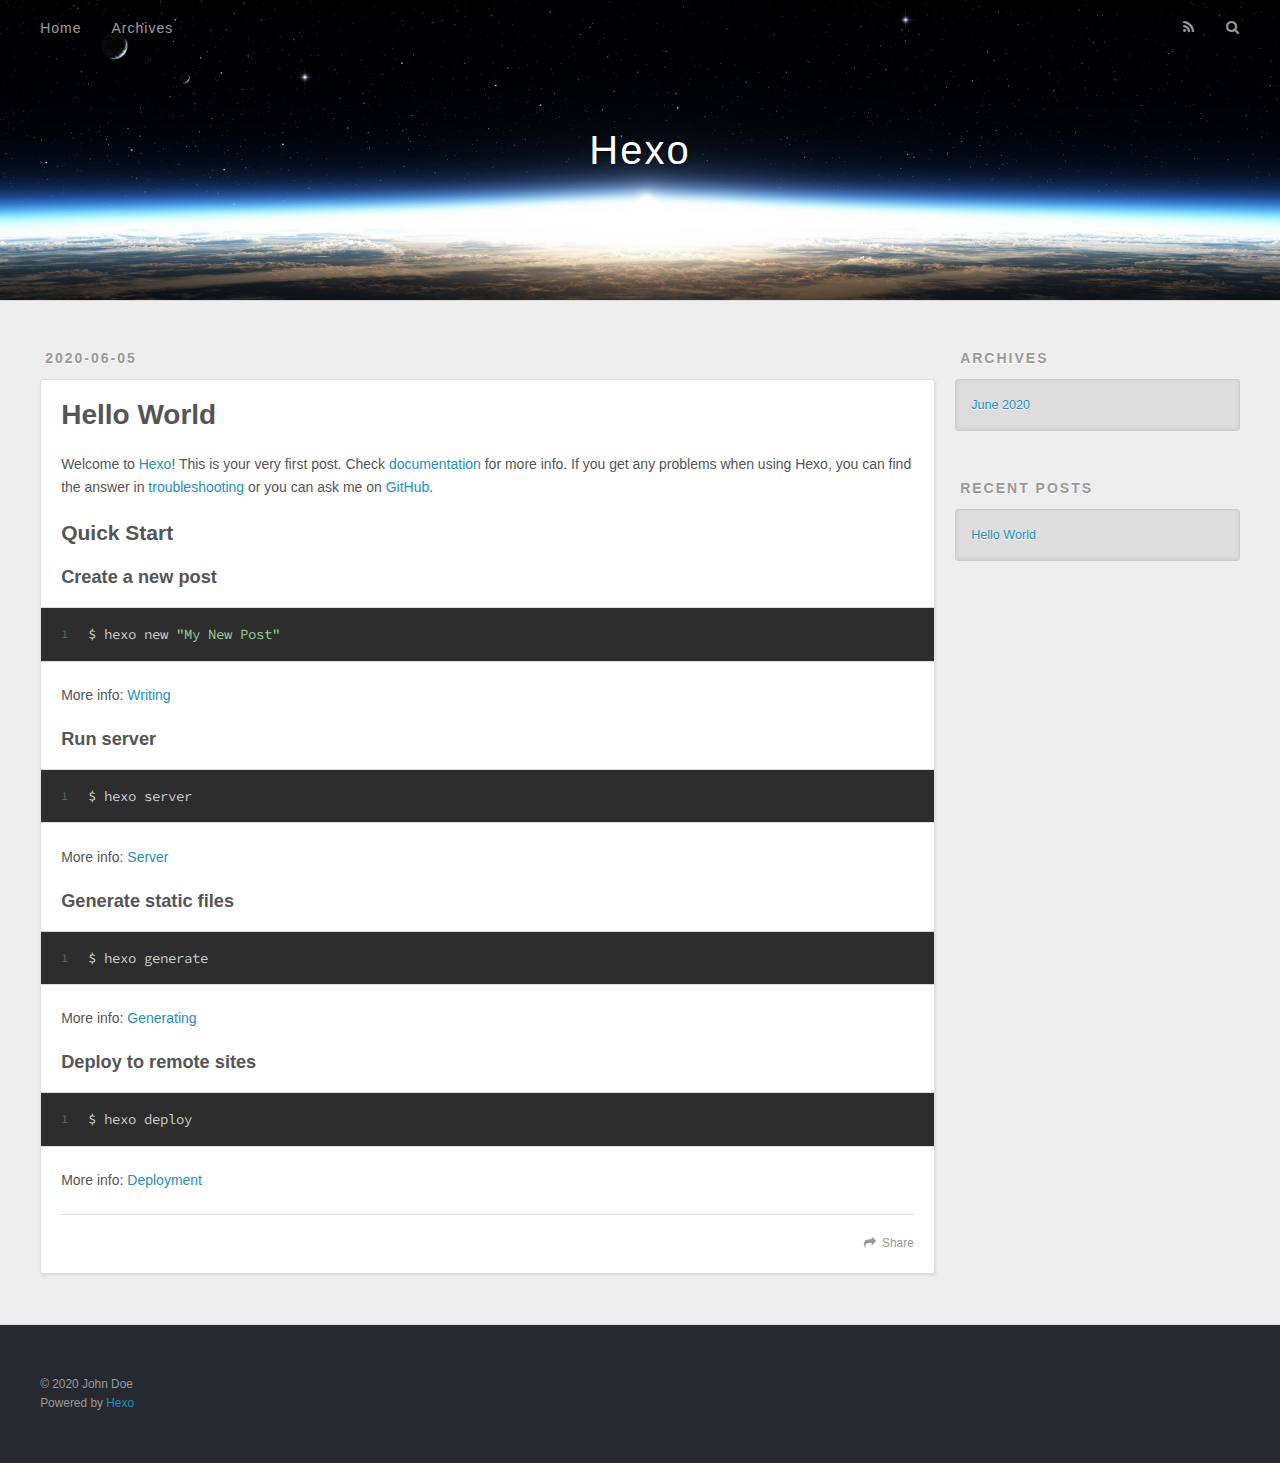
==== index.html @ 508d3c83 "Site updated: 2020-06-05 15:51:02" ====
<!DOCTYPE html>
<html>
<head>
  <meta charset="utf-8">
  

  
  <title>Hexo</title>
  <meta name="viewport" content="width=device-width, initial-scale=1, maximum-scale=1">
  <meta property="og:type" content="website">
<meta property="og:title" content="Hexo">
<meta property="og:url" content="http://yoursite.com/index.html">
<meta property="og:site_name" content="Hexo">
<meta property="og:locale" content="en_US">
<meta property="article:author" content="John Doe">
<meta name="twitter:card" content="summary">
  
    <link rel="alternate" href="/atom.xml" title="Hexo" type="application/atom+xml">
  
  
    <link rel="icon" href="/favicon.png">
  
  
    <link href="//fonts.googleapis.com/css?family=Source+Code+Pro" rel="stylesheet" type="text/css">
  
  
<link rel="stylesheet" href="/css/style.css">

<meta name="generator" content="Hexo 4.2.1"></head>

<body>
  <div id="container">
    <div id="wrap">
      <header id="header">
  <div id="banner"></div>
  <div id="header-outer" class="outer">
    <div id="header-title" class="inner">
      <h1 id="logo-wrap">
        <a href="/" id="logo">Hexo</a>
      </h1>
      
    </div>
    <div id="header-inner" class="inner">
      <nav id="main-nav">
        <a id="main-nav-toggle" class="nav-icon"></a>
        
          <a class="main-nav-link" href="/">Home</a>
        
          <a class="main-nav-link" href="/archives">Archives</a>
        
      </nav>
      <nav id="sub-nav">
        
          <a id="nav-rss-link" class="nav-icon" href="/atom.xml" title="RSS Feed"></a>
        
        <a id="nav-search-btn" class="nav-icon" title="Search"></a>
      </nav>
      <div id="search-form-wrap">
        <form action="//google.com/search" method="get" accept-charset="UTF-8" class="search-form"><input type="search" name="q" class="search-form-input" placeholder="Search"><button type="submit" class="search-form-submit">&#xF002;</button><input type="hidden" name="sitesearch" value="http://yoursite.com"></form>
      </div>
    </div>
  </div>
</header>
      <div class="outer">
        <section id="main">
  
    <article id="post-hello-world" class="article article-type-post" itemscope itemprop="blogPost">
  <div class="article-meta">
    <a href="/2020/06/05/hello-world/" class="article-date">
  <time datetime="2020-06-05T07:45:28.444Z" itemprop="datePublished">2020-06-05</time>
</a>
    
  </div>
  <div class="article-inner">
    
    
      <header class="article-header">
        
  
    <h1 itemprop="name">
      <a class="article-title" href="/2020/06/05/hello-world/">Hello World</a>
    </h1>
  

      </header>
    
    <div class="article-entry" itemprop="articleBody">
      
        <p>Welcome to <a href="https://hexo.io/" target="_blank" rel="noopener">Hexo</a>! This is your very first post. Check <a href="https://hexo.io/docs/" target="_blank" rel="noopener">documentation</a> for more info. If you get any problems when using Hexo, you can find the answer in <a href="https://hexo.io/docs/troubleshooting.html" target="_blank" rel="noopener">troubleshooting</a> or you can ask me on <a href="https://github.com/hexojs/hexo/issues" target="_blank" rel="noopener">GitHub</a>.</p>
<h2 id="Quick-Start"><a href="#Quick-Start" class="headerlink" title="Quick Start"></a>Quick Start</h2><h3 id="Create-a-new-post"><a href="#Create-a-new-post" class="headerlink" title="Create a new post"></a>Create a new post</h3><figure class="highlight bash"><table><tr><td class="gutter"><pre><span class="line">1</span><br></pre></td><td class="code"><pre><span class="line">$ hexo new <span class="string">"My New Post"</span></span><br></pre></td></tr></table></figure>

<p>More info: <a href="https://hexo.io/docs/writing.html" target="_blank" rel="noopener">Writing</a></p>
<h3 id="Run-server"><a href="#Run-server" class="headerlink" title="Run server"></a>Run server</h3><figure class="highlight bash"><table><tr><td class="gutter"><pre><span class="line">1</span><br></pre></td><td class="code"><pre><span class="line">$ hexo server</span><br></pre></td></tr></table></figure>

<p>More info: <a href="https://hexo.io/docs/server.html" target="_blank" rel="noopener">Server</a></p>
<h3 id="Generate-static-files"><a href="#Generate-static-files" class="headerlink" title="Generate static files"></a>Generate static files</h3><figure class="highlight bash"><table><tr><td class="gutter"><pre><span class="line">1</span><br></pre></td><td class="code"><pre><span class="line">$ hexo generate</span><br></pre></td></tr></table></figure>

<p>More info: <a href="https://hexo.io/docs/generating.html" target="_blank" rel="noopener">Generating</a></p>
<h3 id="Deploy-to-remote-sites"><a href="#Deploy-to-remote-sites" class="headerlink" title="Deploy to remote sites"></a>Deploy to remote sites</h3><figure class="highlight bash"><table><tr><td class="gutter"><pre><span class="line">1</span><br></pre></td><td class="code"><pre><span class="line">$ hexo deploy</span><br></pre></td></tr></table></figure>

<p>More info: <a href="https://hexo.io/docs/one-command-deployment.html" target="_blank" rel="noopener">Deployment</a></p>

      
    </div>
    <footer class="article-footer">
      <a data-url="http://yoursite.com/2020/06/05/hello-world/" data-id="ckb1wnpup0000eqcaae00fthh" class="article-share-link">Share</a>
      
      
    </footer>
  </div>
  
</article>


  


</section>
        
          <aside id="sidebar">
  
    

  
    

  
    
  
    
  <div class="widget-wrap">
    <h3 class="widget-title">Archives</h3>
    <div class="widget">
      <ul class="archive-list"><li class="archive-list-item"><a class="archive-list-link" href="/archives/2020/06/">June 2020</a></li></ul>
    </div>
  </div>


  
    
  <div class="widget-wrap">
    <h3 class="widget-title">Recent Posts</h3>
    <div class="widget">
      <ul>
        
          <li>
            <a href="/2020/06/05/hello-world/">Hello World</a>
          </li>
        
      </ul>
    </div>
  </div>

  
</aside>
        
      </div>
      <footer id="footer">
  
  <div class="outer">
    <div id="footer-info" class="inner">
      &copy; 2020 John Doe<br>
      Powered by <a href="http://hexo.io/" target="_blank">Hexo</a>
    </div>
  </div>
</footer>
    </div>
    <nav id="mobile-nav">
  
    <a href="/" class="mobile-nav-link">Home</a>
  
    <a href="/archives" class="mobile-nav-link">Archives</a>
  
</nav>
    

<script src="//ajax.googleapis.com/ajax/libs/jquery/2.0.3/jquery.min.js"></script>


  
<link rel="stylesheet" href="/fancybox/jquery.fancybox.css">

  
<script src="/fancybox/jquery.fancybox.pack.js"></script>




<script src="/js/script.js"></script>




  </div>
</body>
</html>
---- css/style.css ----
body {
  width: 100%;
}
body:before,
body:after {
  content: "";
  display: table;
}
body:after {
  clear: both;
}
html,
body,
div,
span,
applet,
object,
iframe,
h1,
h2,
h3,
h4,
h5,
h6,
p,
blockquote,
pre,
a,
abbr,
acronym,
address,
big,
cite,
code,
del,
dfn,
em,
img,
ins,
kbd,
q,
s,
samp,
small,
strike,
strong,
sub,
sup,
tt,
var,
dl,
dt,
dd,
ol,
ul,
li,
fieldset,
form,
label,
legend,
table,
caption,
tbody,
tfoot,
thead,
tr,
th,
td {
  margin: 0;
  padding: 0;
  border: 0;
  outline: 0;
  font-weight: inherit;
  font-style: inherit;
  font-family: inherit;
  font-size: 100%;
  vertical-align: baseline;
}
body {
  line-height: 1;
  color: #000;
  background: #fff;
}
ol,
ul {
  list-style: none;
}
table {
  border-collapse: separate;
  border-spacing: 0;
  vertical-align: middle;
}
caption,
th,
td {
  text-align: left;
  font-weight: normal;
  vertical-align: middle;
}
a img {
  border: none;
}
input,
button {
  margin: 0;
  padding: 0;
}
input::-moz-focus-inner,
button::-moz-focus-inner {
  border: 0;
  padding: 0;
}
@font-face {
  font-family: FontAwesome;
  font-style: normal;
  font-weight: normal;
  src: url("fonts/fontawesome-webfont.eot?v=#4.0.3");
  src: url("fonts/fontawesome-webfont.eot?#iefix&v=#4.0.3") format("embedded-opentype"), url("fonts/fontawesome-webfont.woff?v=#4.0.3") format("woff"), url("fonts/fontawesome-webfont.ttf?v=#4.0.3") format("truetype"), url("fonts/fontawesome-webfont.svg#fontawesomeregular?v=#4.0.3") format("svg");
}
html,
body,
#container {
  height: 100%;
}
body {
  background: #eee;
  font: 14px -apple-system, BlinkMacSystemFont, "Segoe UI", "Roboto", "Oxygen", "Ubuntu", "Cantarell", "Fira Sans", "Droid Sans", "Helvetica Neue", sans-serif;
  -webkit-text-size-adjust: 100%;
}
.outer {
  max-width: 1220px;
  margin: 0 auto;
  padding: 0 20px;
}
.outer:before,
.outer:after {
  content: "";
  display: table;
}
.outer:after {
  clear: both;
}
.inner {
  display: inline;
  float: left;
  width: 98.33333333333333%;
  margin: 0 0.833333333333333%;
}
.left,
.alignleft {
  float: left;
}
.right,
.alignright {
  float: right;
}
.clear {
  clear: both;
}
#container {
  position: relative;
}
.mobile-nav-on {
  overflow: hidden;
}
#wrap {
  height: 100%;
  width: 100%;
  position: absolute;
  top: 0;
  left: 0;
  -webkit-transition: 0.2s ease-out;
  -moz-transition: 0.2s ease-out;
  -ms-transition: 0.2s ease-out;
  transition: 0.2s ease-out;
  z-index: 1;
  background: #eee;
}
.mobile-nav-on #wrap {
  left: 280px;
}
@media screen and (min-width: 768px) {
  #main {
    display: inline;
    float: left;
    width: 73.33333333333333%;
    margin: 0 0.833333333333333%;
  }
}
.article-date,
.article-category-link,
.archive-year,
.widget-title {
  text-decoration: none;
  text-transform: uppercase;
  letter-spacing: 2px;
  color: #999;
  margin-bottom: 1em;
  margin-left: 5px;
  line-height: 1em;
  text-shadow: 0 1px #fff;
  font-weight: bold;
}
.article-inner,
.archive-article-inner {
  background: #fff;
  -webkit-box-shadow: 1px 2px 3px #ddd;
  box-shadow: 1px 2px 3px #ddd;
  border: 1px solid #ddd;
  border-radius: 3px;
}
.article-entry h1,
.widget h1 {
  font-size: 2em;
}
.article-entry h2,
.widget h2 {
  font-size: 1.5em;
}
.article-entry h3,
.widget h3 {
  font-size: 1.3em;
}
.article-entry h4,
.widget h4 {
  font-size: 1.2em;
}
.article-entry h5,
.widget h5 {
  font-size: 1em;
}
.article-entry h6,
.widget h6 {
  font-size: 1em;
  color: #999;
}
.article-entry hr,
.widget hr {
  border: 1px dashed #ddd;
}
.article-entry strong,
.widget strong {
  font-weight: bold;
}
.article-entry em,
.widget em,
.article-entry cite,
.widget cite {
  font-style: italic;
}
.article-entry sup,
.widget sup,
.article-entry sub,
.widget sub {
  font-size: 0.75em;
  line-height: 0;
  position: relative;
  vertical-align: baseline;
}
.article-entry sup,
.widget sup {
  top: -0.5em;
}
.article-entry sub,
.widget sub {
  bottom: -0.2em;
}
.article-entry small,
.widget small {
  font-size: 0.85em;
}
.article-entry acronym,
.widget acronym,
.article-entry abbr,
.widget abbr {
  border-bottom: 1px dotted;
}
.article-entry ul,
.widget ul,
.article-entry ol,
.widget ol,
.article-entry dl,
.widget dl {
  margin: 0 20px;
  line-height: 1.6em;
}
.article-entry ul ul,
.widget ul ul,
.article-entry ol ul,
.widget ol ul,
.article-entry ul ol,
.widget ul ol,
.article-entry ol ol,
.widget ol ol {
  margin-top: 0;
  margin-bottom: 0;
}
.article-entry ul,
.widget ul {
  list-style: disc;
}
.article-entry ol,
.widget ol {
  list-style: decimal;
}
.article-entry dt,
.widget dt {
  font-weight: bold;
}
#header {
  height: 300px;
  position: relative;
  border-bottom: 1px solid #ddd;
}
#header:before,
#header:after {
  content: "";
  position: absolute;
  left: 0;
  right: 0;
  height: 40px;
}
#header:before {
  top: 0;
  background: -webkit-linear-gradient(rgba(0,0,0,0.2), transparent);
  background: -moz-linear-gradient(rgba(0,0,0,0.2), transparent);
  background: -ms-linear-gradient(rgba(0,0,0,0.2), transparent);
  background: linear-gradient(rgba(0,0,0,0.2), transparent);
}
#header:after {
  bottom: 0;
  background: -webkit-linear-gradient(transparent, rgba(0,0,0,0.2));
  background: -moz-linear-gradient(transparent, rgba(0,0,0,0.2));
  background: -ms-linear-gradient(transparent, rgba(0,0,0,0.2));
  background: linear-gradient(transparent, rgba(0,0,0,0.2));
}
#header-outer {
  height: 100%;
  position: relative;
}
#header-inner {
  position: relative;
  overflow: hidden;
}
#banner {
  position: absolute;
  top: 0;
  left: 0;
  width: 100%;
  height: 100%;
  background: url("images/banner.jpg") center #000;
  -webkit-background-size: cover;
  -moz-background-size: cover;
  background-size: cover;
  z-index: -1;
}
#header-title {
  text-align: center;
  height: 40px;
  position: absolute;
  top: 50%;
  left: 0;
  margin-top: -20px;
}
#logo,
#subtitle {
  text-decoration: none;
  color: #fff;
  font-weight: 300;
  text-shadow: 0 1px 4px rgba(0,0,0,0.3);
}
#logo {
  font-size: 40px;
  line-height: 40px;
  letter-spacing: 2px;
}
#subtitle {
  font-size: 16px;
  line-height: 16px;
  letter-spacing: 1px;
}
#subtitle-wrap {
  margin-top: 16px;
}
#main-nav {
  float: left;
  margin-left: -15px;
}
.nav-icon,
.main-nav-link {
  float: left;
  color: #fff;
  opacity: 0.6;
  text-decoration: none;
  text-shadow: 0 1px rgba(0,0,0,0.2);
  -webkit-transition: opacity 0.2s;
  -moz-transition: opacity 0.2s;
  -ms-transition: opacity 0.2s;
  transition: opacity 0.2s;
  display: block;
  padding: 20px 15px;
}
.nav-icon:hover,
.main-nav-link:hover {
  opacity: 1;
}
.nav-icon {
  font-family: FontAwesome;
  text-align: center;
  font-size: 14px;
  width: 14px;
  height: 14px;
  padding: 20px 15px;
  position: relative;
  cursor: pointer;
}
.main-nav-link {
  font-weight: 300;
  letter-spacing: 1px;
}
@media screen and (max-width: 479px) {
  .main-nav-link {
    display: none;
  }
}
#main-nav-toggle {
  display: none;
}
#main-nav-toggle:before {
  content: "\f0c9";
}
@media screen and (max-width: 479px) {
  #main-nav-toggle {
    display: block;
  }
}
#sub-nav {
  float: right;
  margin-right: -15px;
}
#nav-rss-link:before {
  content: "\f09e";
}
#nav-search-btn:before {
  content: "\f002";
}
#search-form-wrap {
  position: absolute;
  top: 15px;
  width: 150px;
  height: 30px;
  right: -150px;
  opacity: 0;
  -webkit-transition: 0.2s ease-out;
  -moz-transition: 0.2s ease-out;
  -ms-transition: 0.2s ease-out;
  transition: 0.2s ease-out;
}
#search-form-wrap.on {
  opacity: 1;
  right: 0;
}
@media screen and (max-width: 479px) {
  #search-form-wrap {
    width: 100%;
    right: -100%;
  }
}
.search-form {
  position: absolute;
  top: 0;
  left: 0;
  right: 0;
  background: #fff;
  padding: 5px 15px;
  border-radius: 15px;
  -webkit-box-shadow: 0 0 10px rgba(0,0,0,0.3);
  box-shadow: 0 0 10px rgba(0,0,0,0.3);
}
.search-form-input {
  border: none;
  background: none;
  color: #555;
  width: 100%;
  font: 13px -apple-system, BlinkMacSystemFont, "Segoe UI", "Roboto", "Oxygen", "Ubuntu", "Cantarell", "Fira Sans", "Droid Sans", "Helvetica Neue", sans-serif;
  outline: none;
}
.search-form-input::-webkit-search-results-decoration,
.search-form-input::-webkit-search-cancel-button {
  -webkit-appearance: none;
}
.search-form-submit {
  position: absolute;
  top: 50%;
  right: 10px;
  margin-top: -7px;
  font: 13px FontAwesome;
  border: none;
  background: none;
  color: #bbb;
  cursor: pointer;
}
.search-form-submit:hover,
.search-form-submit:focus {
  color: #777;
}
.article {
  margin: 50px 0;
}
.article-inner {
  overflow: hidden;
}
.article-meta:before,
.article-meta:after {
  content: "";
  display: table;
}
.article-meta:after {
  clear: both;
}
.article-date {
  float: left;
}
.article-category {
  float: left;
  line-height: 1em;
  color: #ccc;
  text-shadow: 0 1px #fff;
  margin-left: 8px;
}
.article-category:before {
  content: "\2022";
}
.article-category-link {
  margin: 0 12px 1em;
}
.article-header {
  padding: 20px 20px 0;
}
.article-title {
  text-decoration: none;
  font-size: 2em;
  font-weight: bold;
  color: #555;
  line-height: 1.1em;
  -webkit-transition: color 0.2s;
  -moz-transition: color 0.2s;
  -ms-transition: color 0.2s;
  transition: color 0.2s;
}
a.article-title:hover {
  color: #258fb8;
}
.article-entry {
  color: #555;
  padding: 0 20px;
}
.article-entry:before,
.article-entry:after {
  content: "";
  display: table;
}
.article-entry:after {
  clear: both;
}
.article-entry p,
.article-entry table {
  line-height: 1.6em;
  margin: 1.6em 0;
}
.article-entry h1,
.article-entry h2,
.article-entry h3,
.article-entry h4,
.article-entry h5,
.article-entry h6 {
  font-weight: bold;
}
.article-entry h1,
.article-entry h2,
.article-entry h3,
.article-entry h4,
.article-entry h5,
.article-entry h6 {
  line-height: 1.1em;
  margin: 1.1em 0;
}
.article-entry a {
  color: #258fb8;
  text-decoration: none;
}
.article-entry a:hover {
  text-decoration: underline;
}
.article-entry ul,
.article-entry ol,
.article-entry dl {
  margin-top: 1.6em;
  margin-bottom: 1.6em;
}
.article-entry img,
.article-entry video {
  max-width: 100%;
  height: auto;
  display: block;
  margin: auto;
}
.article-entry iframe {
  border: none;
}
.article-entry table {
  width: 100%;
  border-collapse: collapse;
  border-spacing: 0;
}
.article-entry th {
  font-weight: bold;
  border-bottom: 3px solid #ddd;
  padding-bottom: 0.5em;
}
.article-entry td {
  border-bottom: 1px solid #ddd;
  padding: 10px 0;
}
.article-entry blockquote {
  font-family: Georgia, "Times New Roman", serif;
  font-size: 1.4em;
  margin: 1.6em 20px;
  text-align: center;
}
.article-entry blockquote footer {
  font-size: 14px;
  margin: 1.6em 0;
  font-family: -apple-system, BlinkMacSystemFont, "Segoe UI", "Roboto", "Oxygen", "Ubuntu", "Cantarell", "Fira Sans", "Droid Sans", "Helvetica Neue", sans-serif;
}
.article-entry blockquote footer cite:before {
  content: "—";
  padding: 0 0.5em;
}
.article-entry .pullquote {
  text-align: left;
  width: 45%;
  margin: 0;
}
.article-entry .pullquote.left {
  margin-left: 0.5em;
  margin-right: 1em;
}
.article-entry .pullquote.right {
  margin-right: 0.5em;
  margin-left: 1em;
}
.article-entry .caption {
  color: #999;
  display: block;
  font-size: 0.9em;
  margin-top: 0.5em;
  position: relative;
  text-align: center;
}
.article-entry .video-container {
  position: relative;
  padding-top: 56.25%;
  height: 0;
  overflow: hidden;
}
.article-entry .video-container iframe,
.article-entry .video-container object,
.article-entry .video-container embed {
  position: absolute;
  top: 0;
  left: 0;
  width: 100%;
  height: 100%;
  margin-top: 0;
}
.article-more-link a {
  display: inline-block;
  line-height: 1em;
  padding: 6px 15px;
  border-radius: 15px;
  background: #eee;
  color: #999;
  text-shadow: 0 1px #fff;
  text-decoration: none;
}
.article-more-link a:hover {
  background: #258fb8;
  color: #fff;
  text-decoration: none;
  text-shadow: 0 1px #1e7293;
}
.article-footer {
  font-size: 0.85em;
  line-height: 1.6em;
  border-top: 1px solid #ddd;
  padding-top: 1.6em;
  margin: 0 20px 20px;
}
.article-footer:before,
.article-footer:after {
  content: "";
  display: table;
}
.article-footer:after {
  clear: both;
}
.article-footer a {
  color: #999;
  text-decoration: none;
}
.article-footer a:hover {
  color: #555;
}
.article-tag-list-item {
  float: left;
  margin-right: 10px;
}
.article-tag-list-link:before {
  content: "#";
}
.article-comment-link {
  float: right;
}
.article-comment-link:before {
  content: "\f075";
  font-family: FontAwesome;
  padding-right: 8px;
}
.article-share-link {
  cursor: pointer;
  float: right;
  margin-left: 20px;
}
.article-share-link:before {
  content: "\f064";
  font-family: FontAwesome;
  padding-right: 6px;
}
#article-nav {
  position: relative;
}
#article-nav:before,
#article-nav:after {
  content: "";
  display: table;
}
#article-nav:after {
  clear: both;
}
@media screen and (min-width: 768px) {
  #article-nav {
    margin: 50px 0;
  }
  #article-nav:before {
    width: 8px;
    height: 8px;
    position: absolute;
    top: 50%;
    left: 50%;
    margin-top: -4px;
    margin-left: -4px;
    content: "";
    border-radius: 50%;
    background: #ddd;
    -webkit-box-shadow: 0 1px 2px #fff;
    box-shadow: 0 1px 2px #fff;
  }
}
.article-nav-link-wrap {
  text-decoration: none;
  text-shadow: 0 1px #fff;
  color: #999;
  -webkit-box-sizing: border-box;
  -moz-box-sizing: border-box;
  box-sizing: border-box;
  margin-top: 50px;
  text-align: center;
  display: block;
}
.article-nav-link-wrap:hover {
  color: #555;
}
@media screen and (min-width: 768px) {
  .article-nav-link-wrap {
    width: 50%;
    margin-top: 0;
  }
}
@media screen and (min-width: 768px) {
  #article-nav-newer {
    float: left;
    text-align: right;
    padding-right: 20px;
  }
}
@media screen and (min-width: 768px) {
  #article-nav-older {
    float: right;
    text-align: left;
    padding-left: 20px;
  }
}
.article-nav-caption {
  text-transform: uppercase;
  letter-spacing: 2px;
  color: #ddd;
  line-height: 1em;
  font-weight: bold;
}
#article-nav-newer .article-nav-caption {
  margin-right: -2px;
}
.article-nav-title {
  font-size: 0.85em;
  line-height: 1.6em;
  margin-top: 0.5em;
}
.article-share-box {
  position: absolute;
  display: none;
  background: #fff;
  -webkit-box-shadow: 1px 2px 10px rgba(0,0,0,0.2);
  box-shadow: 1px 2px 10px rgba(0,0,0,0.2);
  border-radius: 3px;
  margin-left: -145px;
  overflow: hidden;
  z-index: 1;
}
.article-share-box.on {
  display: block;
}
.article-share-input {
  width: 100%;
  background: none;
  -webkit-box-sizing: border-box;
  -moz-box-sizing: border-box;
  box-sizing: border-box;
  font: 14px -apple-system, BlinkMacSystemFont, "Segoe UI", "Roboto", "Oxygen", "Ubuntu", "Cantarell", "Fira Sans", "Droid Sans", "Helvetica Neue", sans-serif;
  padding: 0 15px;
  color: #555;
  outline: none;
  border: 1px solid #ddd;
  border-radius: 3px 3px 0 0;
  height: 36px;
  line-height: 36px;
}
.article-share-links {
  background: #eee;
}
.article-share-links:before,
.article-share-links:after {
  content: "";
  display: table;
}
.article-share-links:after {
  clear: both;
}
.article-share-twitter,
.article-share-facebook,
.article-share-pinterest,
.article-share-google {
  width: 50px;
  height: 36px;
  display: block;
  float: left;
  position: relative;
  color: #999;
  text-shadow: 0 1px #fff;
}
.article-share-twitter:before,
.article-share-facebook:before,
.article-share-pinterest:before,
.article-share-google:before {
  font-size: 20px;
  font-family: FontAwesome;
  width: 20px;
  height: 20px;
  position: absolute;
  top: 50%;
  left: 50%;
  margin-top: -10px;
  margin-left: -10px;
  text-align: center;
}
.article-share-twitter:hover,
.article-share-facebook:hover,
.article-share-pinterest:hover,
.article-share-google:hover {
  color: #fff;
}
.article-share-twitter:before {
  content: "\f099";
}
.article-share-twitter:hover {
  background: #00aced;
  text-shadow: 0 1px #008abe;
}
.article-share-facebook:before {
  content: "\f09a";
}
.article-share-facebook:hover {
  background: #3b5998;
  text-shadow: 0 1px #2f477a;
}
.article-share-pinterest:before {
  content: "\f0d2";
}
.article-share-pinterest:hover {
  background: #cb2027;
  text-shadow: 0 1px #a21a1f;
}
.article-share-google:before {
  content: "\f0d5";
}
.article-share-google:hover {
  background: #dd4b39;
  text-shadow: 0 1px #be3221;
}
.article-gallery {
  background: #000;
  position: relative;
}
.article-gallery-photos {
  position: relative;
  overflow: hidden;
}
.article-gallery-img {
  display: none;
  max-width: 100%;
}
.article-gallery-img:first-child {
  display: block;
}
.article-gallery-img.loaded {
  position: absolute;
  display: block;
}
.article-gallery-img img {
  display: block;
  max-width: 100%;
  margin: 0 auto;
}
#comments {
  background: #fff;
  -webkit-box-shadow: 1px 2px 3px #ddd;
  box-shadow: 1px 2px 3px #ddd;
  padding: 20px;
  border: 1px solid #ddd;
  border-radius: 3px;
  margin: 50px 0;
}
#comments a {
  color: #258fb8;
}
.archives-wrap {
  margin: 50px 0;
}
.archives:before,
.archives:after {
  content: "";
  display: table;
}
.archives:after {
  clear: both;
}
.archive-year-wrap {
  margin-bottom: 1em;
}
.archives {
  -webkit-column-gap: 10px;
  -moz-column-gap: 10px;
  column-gap: 10px;
}
@media screen and (min-width: 480px) and (max-width: 767px) {
  .archives {
    -webkit-column-count: 2;
    -moz-column-count: 2;
    column-count: 2;
  }
}
@media screen and (min-width: 768px) {
  .archives {
    -webkit-column-count: 3;
    -moz-column-count: 3;
    column-count: 3;
  }
}
.archive-article {
  -webkit-column-break-inside: avoid;
  page-break-inside: avoid;
  overflow: hidden;
  break-inside: avoid-column;
}
.archive-article-inner {
  padding: 10px;
  margin-bottom: 15px;
}
.archive-article-title {
  text-decoration: none;
  font-weight: bold;
  color: #555;
  -webkit-transition: color 0.2s;
  -moz-transition: color 0.2s;
  -ms-transition: color 0.2s;
  transition: color 0.2s;
  line-height: 1.6em;
}
.archive-article-title:hover {
  color: #258fb8;
}
.archive-article-footer {
  margin-top: 1em;
}
.archive-article-date {
  color: #999;
  text-decoration: none;
  font-size: 0.85em;
  line-height: 1em;
  margin-bottom: 0.5em;
  display: block;
}
#page-nav {
  margin: 50px auto;
  background: #fff;
  -webkit-box-shadow: 1px 2px 3px #ddd;
  box-shadow: 1px 2px 3px #ddd;
  border: 1px solid #ddd;
  border-radius: 3px;
  text-align: center;
  color: #999;
  overflow: hidden;
}
#page-nav:before,
#page-nav:after {
  content: "";
  display: table;
}
#page-nav:after {
  clear: both;
}
#page-nav a,
#page-nav span {
  padding: 10px 20px;
  line-height: 1;
  height: 2ex;
}
#page-nav a {
  color: #999;
  text-decoration: none;
}
#page-nav a:hover {
  background: #999;
  color: #fff;
}
#page-nav .prev {
  float: left;
}
#page-nav .next {
  float: right;
}
#page-nav .page-number {
  display: inline-block;
}
@media screen and (max-width: 479px) {
  #page-nav .page-number {
    display: none;
  }
}
#page-nav .current {
  color: #555;
  font-weight: bold;
}
#page-nav .space {
  color: #ddd;
}
#footer {
  background: #262a30;
  padding: 50px 0;
  border-top: 1px solid #ddd;
  color: #999;
}
#footer a {
  color: #258fb8;
  text-decoration: none;
}
#footer a:hover {
  text-decoration: underline;
}
#footer-info {
  line-height: 1.6em;
  font-size: 0.85em;
}
.article-entry pre,
.article-entry .highlight {
  background: #2d2d2d;
  margin: 0 -20px;
  padding: 15px 20px;
  border-style: solid;
  border-color: #ddd;
  border-width: 1px 0;
  overflow: auto;
  color: #ccc;
  line-height: 22.400000000000002px;
}
.article-entry .highlight .gutter pre,
.article-entry .gist .gist-file .gist-data .line-numbers {
  color: #666;
  font-size: 0.85em;
}
.article-entry pre,
.article-entry code {
  font-family: "Source Code Pro", Consolas, Monaco, Menlo, Consolas, monospace;
}
.article-entry code {
  background: #eee;
  text-shadow: 0 1px #fff;
  padding: 0 0.3em;
}
.article-entry pre code {
  background: none;
  text-shadow: none;
  padding: 0;
}
.article-entry .highlight pre {
  border: none;
  margin: 0;
  padding: 0;
}
.article-entry .highlight table {
  margin: 0;
  width: auto;
}
.article-entry .highlight td {
  border: none;
  padding: 0;
}
.article-entry .highlight figcaption {
  font-size: 0.85em;
  color: #999;
  line-height: 1em;
  margin-bottom: 1em;
}
.article-entry .highlight figcaption:before,
.article-entry .highlight figcaption:after {
  content: "";
  display: table;
}
.article-entry .highlight figcaption:after {
  clear: both;
}
.article-entry .highlight figcaption a {
  float: right;
}
.article-entry .highlight .gutter pre {
  text-align: right;
  padding-right: 20px;
}
.article-entry .highlight .line {
  height: 22.400000000000002px;
}
.article-entry .highlight .line.marked {
  background: #515151;
}
.article-entry .gist {
  margin: 0 -20px;
  border-style: solid;
  border-color: #ddd;
  border-width: 1px 0;
  background: #2d2d2d;
  padding: 15px 20px 15px 0;
}
.article-entry .gist .gist-file {
  border: none;
  font-family: "Source Code Pro", Consolas, Monaco, Menlo, Consolas, monospace;
  margin: 0;
}
.article-entry .gist .gist-file .gist-data {
  background: none;
  border: none;
}
.article-entry .gist .gist-file .gist-data .line-numbers {
  background: none;
  border: none;
  padding: 0 20px 0 0;
}
.article-entry .gist .gist-file .gist-data .line-data {
  padding: 0 !important;
}
.article-entry .gist .gist-file .highlight {
  margin: 0;
  padding: 0;
  border: none;
}
.article-entry .gist .gist-file .gist-meta {
  background: #2d2d2d;
  color: #999;
  font: 0.85em -apple-system, BlinkMacSystemFont, "Segoe UI", "Roboto", "Oxygen", "Ubuntu", "Cantarell", "Fira Sans", "Droid Sans", "Helvetica Neue", sans-serif;
  text-shadow: 0 0;
  padding: 0;
  margin-top: 1em;
  margin-left: 20px;
}
.article-entry .gist .gist-file .gist-meta a {
  color: #258fb8;
  font-weight: normal;
}
.article-entry .gist .gist-file .gist-meta a:hover {
  text-decoration: underline;
}
pre .comment,
pre .title {
  color: #999;
}
pre .variable,
pre .attribute,
pre .tag,
pre .regexp,
pre .ruby .constant,
pre .xml .tag .title,
pre .xml .pi,
pre .xml .doctype,
pre .html .doctype,
pre .css .id,
pre .css .class,
pre .css .pseudo {
  color: #f2777a;
}
pre .number,
pre .preprocessor,
pre .built_in,
pre .literal,
pre .params,
pre .constant {
  color: #f99157;
}
pre .class,
pre .ruby .class .title,
pre .css .rules .attribute {
  color: #9c9;
}
pre .string,
pre .value,
pre .inheritance,
pre .header,
pre .ruby .symbol,
pre .xml .cdata {
  color: #9c9;
}
pre .css .hexcolor {
  color: #6cc;
}
pre .function,
pre .python .decorator,
pre .python .title,
pre .ruby .function .title,
pre .ruby .title .keyword,
pre .perl .sub,
pre .javascript .title,
pre .coffeescript .title {
  color: #69c;
}
pre .keyword,
pre .javascript .function {
  color: #c9c;
}
@media screen and (max-width: 479px) {
  #mobile-nav {
    position: absolute;
    top: 0;
    left: 0;
    width: 280px;
    height: 100%;
    background: #191919;
    border-right: 1px solid #fff;
  }
}
@media screen and (max-width: 479px) {
  .mobile-nav-link {
    display: block;
    color: #999;
    text-decoration: none;
    padding: 15px 20px;
    font-weight: bold;
  }
  .mobile-nav-link:hover {
    color: #fff;
  }
}
@media screen and (min-width: 768px) {
  #sidebar {
    display: inline;
    float: left;
    width: 23.333333333333332%;
    margin: 0 0.833333333333333%;
  }
}
.widget-wrap {
  margin: 50px 0;
}
.widget {
  color: #777;
  text-shadow: 0 1px #fff;
  background: #ddd;
  -webkit-box-shadow: 0 -1px 4px #ccc inset;
  box-shadow: 0 -1px 4px #ccc inset;
  border: 1px solid #ccc;
  padding: 15px;
  border-radius: 3px;
}
.widget a {
  color: #258fb8;
  text-decoration: none;
}
.widget a:hover {
  text-decoration: underline;
}
.widget ul ul,
.widget ol ul,
.widget dl ul,
.widget ul ol,
.widget ol ol,
.widget dl ol,
.widget ul dl,
.widget ol dl,
.widget dl dl {
  margin-left: 15px;
  list-style: disc;
}
.widget {
  line-height: 1.6em;
  word-wrap: break-word;
  font-size: 0.9em;
}
.widget ul,
.widget ol {
  list-style: none;
  margin: 0;
}
.widget ul ul,
.widget ol ul,
.widget ul ol,
.widget ol ol {
  margin: 0 20px;
}
.widget ul ul,
.widget ol ul {
  list-style: disc;
}
.widget ul ol,
.widget ol ol {
  list-style: decimal;
}
.category-list-count,
.tag-list-count,
.archive-list-count {
  padding-left: 5px;
  color: #999;
  font-size: 0.85em;
}
.category-list-count:before,
.tag-list-count:before,
.archive-list-count:before {
  content: "(";
}
.category-list-count:after,
.tag-list-count:after,
.archive-list-count:after {
  content: ")";
}
.tagcloud a {
  margin-right: 5px;
  display: inline-block;
}
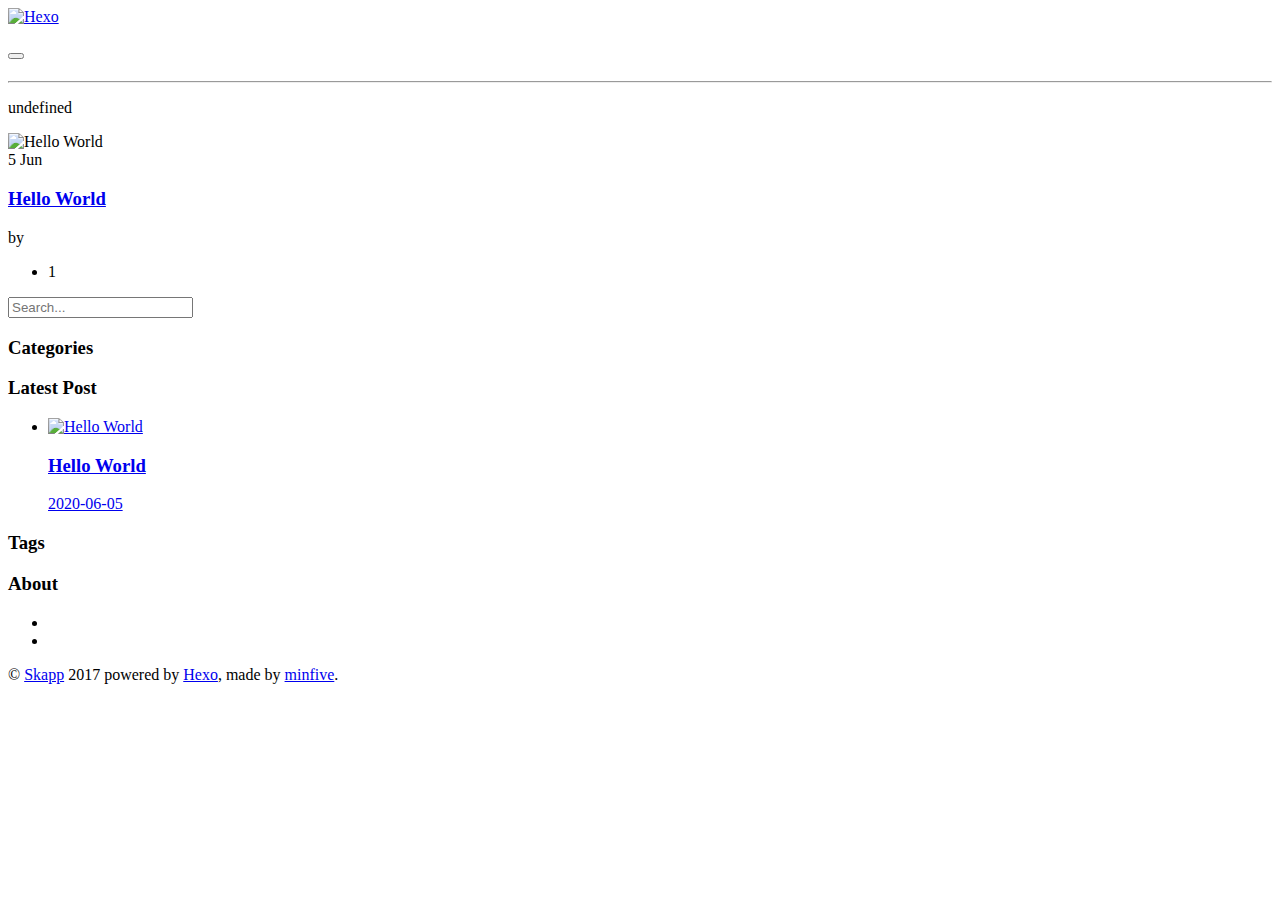
==== commit a6579e05: "Site updated: 2020-06-05 16:06:13" ====
--- a/index.html
+++ b/index.html
@@ -1,196 +1,306 @@
 <!DOCTYPE html>
-<html>
+<html lang="en">
 <head>
-  <meta charset="utf-8">
-  
-
-  
-  <title>Hexo</title>
-  <meta name="viewport" content="width=device-width, initial-scale=1, maximum-scale=1">
-  <meta property="og:type" content="website">
-<meta property="og:title" content="Hexo">
-<meta property="og:url" content="http://yoursite.com/index.html">
-<meta property="og:site_name" content="Hexo">
-<meta property="og:locale" content="en_US">
-<meta property="article:author" content="John Doe">
-<meta name="twitter:card" content="summary">
-  
-    <link rel="alternate" href="/atom.xml" title="Hexo" type="application/atom+xml">
-  
-  
-    <link rel="icon" href="/favicon.png">
-  
-  
-    <link href="//fonts.googleapis.com/css?family=Source+Code+Pro" rel="stylesheet" type="text/css">
-  
-  
-<link rel="stylesheet" href="/css/style.css">
+    <meta charset="utf-8" />
+    
+        <title></title>
+    
+
+    <meta http-equiv="X-UA-Compatible" content="IE=Edge,chrome=1"/>
+<meta name="viewport" content="width=device-width,initial-scale=1.0,maximum-scale=1.0,user-scalable=no"/>
+<meta name="format-detection" content="telephone=no">
+<meta name="author" content="John Doe" />
+<meta name="designer" content="minfive" />
+<meta name="keywords" content="null"/>
+<meta name="description" content="" />
+
+<meta name="apple-mobile-web-app-capable" content="yes" />
+<meta name="apple-mobile-web-app-status-bar-style" content="black" />
+<meta name="format-detection" content="telephone=yes" />
+<meta name="mobile-web-app-capable" content="yes" />
+<meta name="robots" content="all" />
+
+<link rel="canonical" href="http://yoursite.com/index.html">
+
+<link rel="icon" type="image/png" href="undefined" sizes="32x32">
+
+
+
+
+
+
+
+
+
+
+
+
+
+
+<!-- Prefetch -->
+
+    
+    
+
+
+
+
+
+
+<!-- CSS -->
+
+<link rel="stylesheet" href="/scss/base/index.css">
+
+
+<!-- RSS -->
+<link rel="alternate" href="/atom.xml" title="Hexo">
+
+<!-- 统计 -->
+<!-- 百度统计 -->
+
+
+<!-- Global site tag (gtag.js) - Google Analytics -->
+
+
+    
+    
+    
+<link rel="stylesheet" href="/scss/views/page/index.css">
+
 
 <meta name="generator" content="Hexo 4.2.1"></head>
-
-<body>
-  <div id="container">
-    <div id="wrap">
-      <header id="header">
-  <div id="banner"></div>
-  <div id="header-outer" class="outer">
-    <div id="header-title" class="inner">
-      <h1 id="logo-wrap">
-        <a href="/" id="logo">Hexo</a>
-      </h1>
-      
-    </div>
-    <div id="header-inner" class="inner">
-      <nav id="main-nav">
-        <a id="main-nav-toggle" class="nav-icon"></a>
-        
-          <a class="main-nav-link" href="/">Home</a>
-        
-          <a class="main-nav-link" href="/archives">Archives</a>
-        
-      </nav>
-      <nav id="sub-nav">
-        
-          <a id="nav-rss-link" class="nav-icon" href="/atom.xml" title="RSS Feed"></a>
-        
-        <a id="nav-search-btn" class="nav-icon" title="Search"></a>
-      </nav>
-      <div id="search-form-wrap">
-        <form action="//google.com/search" method="get" accept-charset="UTF-8" class="search-form"><input type="search" name="q" class="search-form-input" placeholder="Search"><button type="submit" class="search-form-submit">&#xF002;</button><input type="hidden" name="sitesearch" value="http://yoursite.com"></form>
-      </div>
-    </div>
-  </div>
+<body ontouchstart>
+    
+        <!-- loading 页面 -->
+<div id="page-loading" class="page page-loading" style="background-image: url('undefined')"></div>
+    
+
+    <div id="page" class="page js-hidden">
+        
+            <!-- 页头 -->
+<header id="page-header" class="page__header" style="background-image: url('undefined');">
+    <nav class="page__navbar">
+        <div class="page__container navbar-container">
+            <a class="page__logo" href="/" title="Hexo" alt="Hexo">
+                <img src="undefined" alt="Hexo">
+            </a>
+
+            <nav class="page__nav">
+                <ul class="nav__list clearfix">
+                    
+                </ul>
+            </nav>
+
+            <button class="page__menu-btn" type="button">
+                <i class="iconfont icon-menu"></i>
+            </button>
+        </div>
+    </nav>
+
+    <section class="page__info">
+        <h1 class="info__title"></h1>
+        <hr class="info__hr">
+        <p class="info__desc">undefined</p>
+    </section>
 </header>
-      <div class="outer">
-        <section id="main">
-  
-    <article id="post-hello-world" class="article article-type-post" itemscope itemprop="blogPost">
-  <div class="article-meta">
-    <a href="/2020/06/05/hello-world/" class="article-date">
-  <time datetime="2020-06-05T07:45:28.444Z" itemprop="datePublished">2020-06-05</time>
-</a>
-    
-  </div>
-  <div class="article-inner">
-    
-    
-      <header class="article-header">
-        
-  
-    <h1 itemprop="name">
-      <a class="article-title" href="/2020/06/05/hello-world/">Hello World</a>
-    </h1>
-  
-
-      </header>
-    
-    <div class="article-entry" itemprop="articleBody">
-      
-        <p>Welcome to <a href="https://hexo.io/" target="_blank" rel="noopener">Hexo</a>! This is your very first post. Check <a href="https://hexo.io/docs/" target="_blank" rel="noopener">documentation</a> for more info. If you get any problems when using Hexo, you can find the answer in <a href="https://hexo.io/docs/troubleshooting.html" target="_blank" rel="noopener">troubleshooting</a> or you can ask me on <a href="https://github.com/hexojs/hexo/issues" target="_blank" rel="noopener">GitHub</a>.</p>
-<h2 id="Quick-Start"><a href="#Quick-Start" class="headerlink" title="Quick Start"></a>Quick Start</h2><h3 id="Create-a-new-post"><a href="#Create-a-new-post" class="headerlink" title="Create a new post"></a>Create a new post</h3><figure class="highlight bash"><table><tr><td class="gutter"><pre><span class="line">1</span><br></pre></td><td class="code"><pre><span class="line">$ hexo new <span class="string">"My New Post"</span></span><br></pre></td></tr></table></figure>
-
-<p>More info: <a href="https://hexo.io/docs/writing.html" target="_blank" rel="noopener">Writing</a></p>
-<h3 id="Run-server"><a href="#Run-server" class="headerlink" title="Run server"></a>Run server</h3><figure class="highlight bash"><table><tr><td class="gutter"><pre><span class="line">1</span><br></pre></td><td class="code"><pre><span class="line">$ hexo server</span><br></pre></td></tr></table></figure>
-
-<p>More info: <a href="https://hexo.io/docs/server.html" target="_blank" rel="noopener">Server</a></p>
-<h3 id="Generate-static-files"><a href="#Generate-static-files" class="headerlink" title="Generate static files"></a>Generate static files</h3><figure class="highlight bash"><table><tr><td class="gutter"><pre><span class="line">1</span><br></pre></td><td class="code"><pre><span class="line">$ hexo generate</span><br></pre></td></tr></table></figure>
-
-<p>More info: <a href="https://hexo.io/docs/generating.html" target="_blank" rel="noopener">Generating</a></p>
-<h3 id="Deploy-to-remote-sites"><a href="#Deploy-to-remote-sites" class="headerlink" title="Deploy to remote sites"></a>Deploy to remote sites</h3><figure class="highlight bash"><table><tr><td class="gutter"><pre><span class="line">1</span><br></pre></td><td class="code"><pre><span class="line">$ hexo deploy</span><br></pre></td></tr></table></figure>
-
-<p>More info: <a href="https://hexo.io/docs/one-command-deployment.html" target="_blank" rel="noopener">Deployment</a></p>
-
-      
-    </div>
-    <footer class="article-footer">
-      <a data-url="http://yoursite.com/2020/06/05/hello-world/" data-id="ckb1wnpup0000eqcaae00fthh" class="article-share-link">Share</a>
-      
-      
-    </footer>
-  </div>
-  
+        
+
+        
+    <main class="page__container page__main">
+    <div class="page__content">
+        <div class="page__posts clearfix">
+            
+                <div class="page__post">
+                    <article itemscope itemtype="http://schema.org/Article" class="page__mini-article">
+    <div class="mini-article__cover">
+        
+            <img itemprop="image" src="undefined" alt="Hello World"/>
+        
+        
+        <div itemprop="datePublished" content="" class="mini-article__date">
+            <span class="date__day">5</span>
+            
+                <span class="date__month">Jun</span>
+            
+        </div>
+        <a itemprop="url" class="iconfont icon-enter" href="/2020/06/05/hello-world/"></a>
+    </div>
+    <div class="mini-article__info">
+        <h3 itemprop="name" class="mini-article__title">
+            <a itemprop="url" href="/2020/06/05/hello-world/" title="Hello World">Hello World</a>
+        </h3>
+        <p class="mini-article__author">by 
+            
+                <span itemprop="author" itemscope itemtype="http://schema.org/Person">
+                    <a itemprop="url" href="" target="_blank">
+                        <span itemprop="name"></span>
+                    </a>
+                </span>
+            
+        </p>
+        <p itemprop="articleSection" class="min-article__desc">
+            
+        </p>
+        <div class="min-article__tags">
+            <i class="iconfont icon-tab"></i>
+            <ul class="tags__list clearfix">
+                
+            </ul>
+        </div>
+    </div>
 </article>
 
-
-  
-
-
-</section>
-        
-          <aside id="sidebar">
-  
-    
-
-  
-    
-
-  
-    
-  
-    
-  <div class="widget-wrap">
-    <h3 class="widget-title">Archives</h3>
-    <div class="widget">
-      <ul class="archive-list"><li class="archive-list-item"><a class="archive-list-link" href="/archives/2020/06/">June 2020</a></li></ul>
-    </div>
-  </div>
-
-
-  
-    
-  <div class="widget-wrap">
-    <h3 class="widget-title">Recent Posts</h3>
-    <div class="widget">
-      <ul>
-        
-          <li>
-            <a href="/2020/06/05/hello-world/">Hello World</a>
-          </li>
-        
-      </ul>
-    </div>
-  </div>
-
-  
+                </div>
+            
+        </div>
+        
+        
+        <nav class="page__paginator">
+            <ul class="paginator__list clearfix">
+                
+            <li class="paginator__item">
+                <span>1</span>
+            </li>
+        
+            </ul>
+        </nav>
+    
+    </div>
+
+    <aside class="page__sidebar">
+    <!--  -->
+
+    <form id="page-search-from" class="page__search-from" action="/search/">
+        <label class="search-form__item">
+            <input class="input" type="text" name="search" placeholder="Search...">
+            <i class="iconfont icon-search"></i>
+        </label>
+    </form>
+
+    
+
+    <div class="sidebar__block">
+        <h3 class="block__title">Categories</h3>
+        
+    </div>
+    
+    <div class="sidebar__block">
+        <h3 class="block__title">Latest Post</h3>
+        
+        <ul class="block-list latest-post-list">
+            
+                    <li class="latest-post-item">
+                        <a href="/2020/06/05/hello-world/" title="Hello World">
+                            <div class="item__cover">
+                                <img src="undefined" alt="Hello World" />
+                            </div>
+                            <div class="item__info">
+                                <h3 class="item__title">Hello World</h3>
+                                <span class="item__text">2020-06-05</span>
+                            </div>
+                        </a>
+                    </li>
+                
+        </ul>
+    
+    </div>
+
+    <div class="sidebar__block">
+        <h3 class="block__title">Tags</h3>
+        
+        <ul class="block-list tag-list clearfix">
+            
+        </ul>
+    
+    </div>
+
+    <!-- <div class="sidebar__block">
+        <h3 class="block__title">Friend Links</h3>
+        <ul class="block-list">
+            
+        </ul>
+    </div> -->
 </aside>
-        
-      </div>
-      <footer id="footer">
-  
-  <div class="outer">
-    <div id="footer-info" class="inner">
-      &copy; 2020 John Doe<br>
-      Powered by <a href="http://hexo.io/" target="_blank">Hexo</a>
-    </div>
-  </div>
+</main>
+
+
+        
+            <!-- 页脚 -->
+<footer class="page__footer">
+    <section class="footer__top">
+        <div class="page__container footer__container">
+            
+            <div class="footer-top__item footer-top__item--2">
+                <h3 class="item__title">About</h3>
+                <div class="item__content">
+                    <p class="item__text"></p>
+                    <ul class="footer__contact-info">
+                        <li class="contact-info__item">
+                            <i class="iconfont icon-address"></i>
+                            <span></span>
+                        </li>
+                        <li class="contact-info__item">
+                            <i class="iconfont icon-email2"></i>
+                            <span></span>
+                        </li>
+                    </ul>
+                </div>
+            </div>
+
+            
+            
+            
+            
+            
+        </div>
+    </section>
+    <section class="footer__bottom">
+        <div class="page__container footer__container">
+            <p class="footer__copyright">©
+                <a href="https://github.com/Mrminfive/hexo-theme-skapp" target="_blank">Skapp</a> 2017 powered by
+                <a href="http://hexo.io/" target="_blank">Hexo</a>, made by 
+                <a href="https://github.com/Mrminfive" target="_blank">minfive</a>.
+            </p>
+            <ul class="footer__social-network clearfix">
+                
+            </ul>
+        </div>
+    </section>
 </footer>
-    </div>
-    <nav id="mobile-nav">
-  
-    <a href="/" class="mobile-nav-link">Home</a>
-  
-    <a href="/archives" class="mobile-nav-link">Archives</a>
-  
-</nav>
-    
-
-<script src="//ajax.googleapis.com/ajax/libs/jquery/2.0.3/jquery.min.js"></script>
-
-
-  
-<link rel="stylesheet" href="/fancybox/jquery.fancybox.css">
-
-  
-<script src="/fancybox/jquery.fancybox.pack.js"></script>
-
-
-
-
-<script src="/js/script.js"></script>
-
-
-
-
-  </div>
+        
+
+        
+            <!-- 返回顶部 -->
+<div id="back-top" class="back-top back-top--hidden js-hidden">
+    <i class="iconfont icon-top"></i>
+</div>
+        
+    </div>
+
+    <!-- build:js /js/common.js -->
+        <script type="text/javascript" src="js/common/utils.js"></script>
+        <script type="text/javascript" src="js/common/pack.js"></script>
+        <script type="text/javascript" src="js/common/animation.js"></script>
+        <script type="text/javascript" src="js/layout/loading.js"></script>
+        <script type="text/javascript" src="js/layout/header.js"></script>
+        <script type="text/javascript" src="js/layout/back-top.js"></script>
+        <script type="text/javascript" src="js/layout/post.js"></script>
+    <!-- endbuild -->
+
+    
+    
+
+    
+    
+
+     
+
+
+
+
+
+
+
+
 </body>
 </html>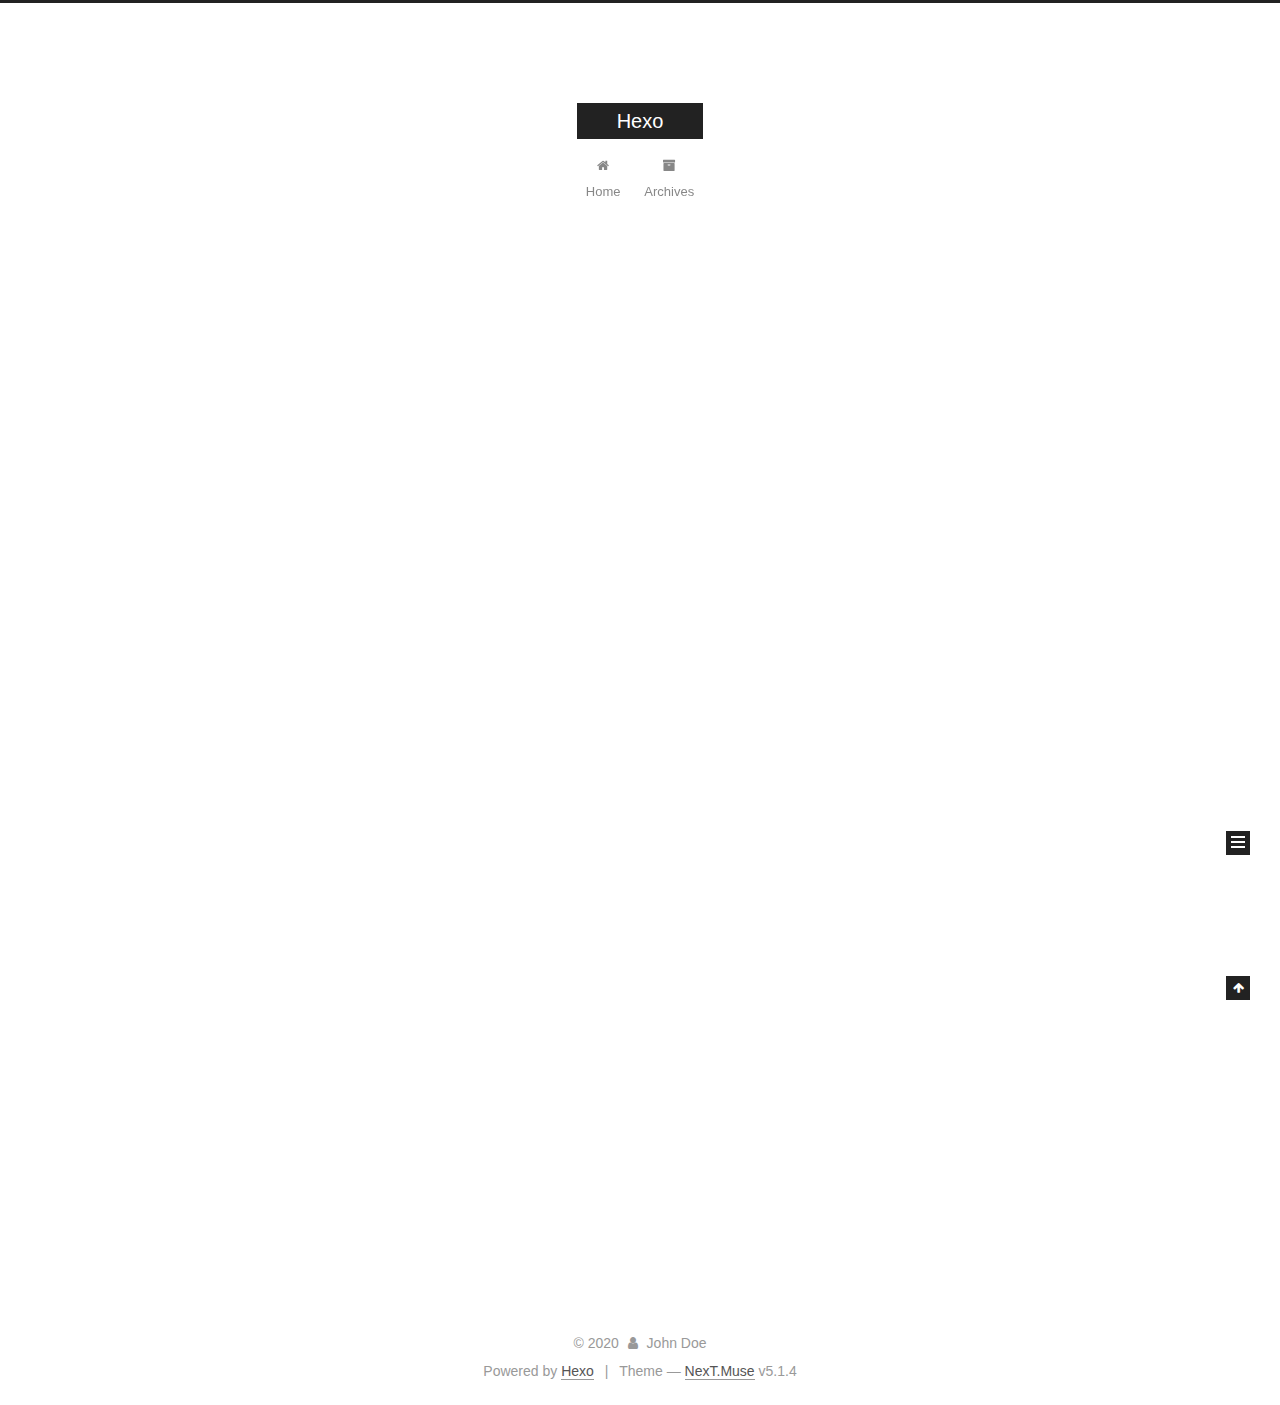
==== commit b5d10622: "Site updated: 2020-06-05 16:12:28" ====
--- a/index.html
+++ b/index.html
@@ -1,306 +1,620 @@
 <!DOCTYPE html>
-<html lang="en">
+
+
+
+  
+
+
+<html class="theme-next muse use-motion" lang="en">
 <head>
-    <meta charset="utf-8" />
-    
-        <title></title>
-    
-
-    <meta http-equiv="X-UA-Compatible" content="IE=Edge,chrome=1"/>
-<meta name="viewport" content="width=device-width,initial-scale=1.0,maximum-scale=1.0,user-scalable=no"/>
-<meta name="format-detection" content="telephone=no">
-<meta name="author" content="John Doe" />
-<meta name="designer" content="minfive" />
-<meta name="keywords" content="null"/>
-<meta name="description" content="" />
-
-<meta name="apple-mobile-web-app-capable" content="yes" />
-<meta name="apple-mobile-web-app-status-bar-style" content="black" />
-<meta name="format-detection" content="telephone=yes" />
-<meta name="mobile-web-app-capable" content="yes" />
-<meta name="robots" content="all" />
-
-<link rel="canonical" href="http://yoursite.com/index.html">
-
-<link rel="icon" type="image/png" href="undefined" sizes="32x32">
-
-
-
-
-
-
-
-
-
-
-
-
-
-
-<!-- Prefetch -->
-
-    
-    
-
-
-
-
-
-
-<!-- CSS -->
-
-<link rel="stylesheet" href="/scss/base/index.css">
-
-
-<!-- RSS -->
-<link rel="alternate" href="/atom.xml" title="Hexo">
-
-<!-- 统计 -->
-<!-- 百度统计 -->
-
-
-<!-- Global site tag (gtag.js) - Google Analytics -->
-
-
-    
-    
-    
-<link rel="stylesheet" href="/scss/views/page/index.css">
+  <meta charset="UTF-8"/>
+<meta http-equiv="X-UA-Compatible" content="IE=edge" />
+<meta name="viewport" content="width=device-width, initial-scale=1, maximum-scale=1"/>
+<meta name="theme-color" content="#222">
+
+
+
+
+
+
+
+
+
+<meta http-equiv="Cache-Control" content="no-transform" />
+<meta http-equiv="Cache-Control" content="no-siteapp" />
+
+
+
+
+
+
+
+
+
+
+
+
+
+
+
+
+  
+  
+  <link href="/lib/fancybox/source/jquery.fancybox.css?v=2.1.5" rel="stylesheet" type="text/css" />
+
+
+
+
+
+
+
+<link href="/lib/font-awesome/css/font-awesome.min.css?v=4.6.2" rel="stylesheet" type="text/css" />
+
+<link href="/css/main.css?v=5.1.4" rel="stylesheet" type="text/css" />
+
+
+  <link rel="apple-touch-icon" sizes="180x180" href="/images/apple-touch-icon-next.png?v=5.1.4">
+
+
+  <link rel="icon" type="image/png" sizes="32x32" href="/images/favicon-32x32-next.png?v=5.1.4">
+
+
+  <link rel="icon" type="image/png" sizes="16x16" href="/images/favicon-16x16-next.png?v=5.1.4">
+
+
+  <link rel="mask-icon" href="/images/logo.svg?v=5.1.4" color="#222">
+
+
+
+
+
+  <meta name="keywords" content="Hexo, NexT" />
+
+
+
+
+
+
+
+
+
+
+<meta property="og:type" content="website">
+<meta property="og:title" content="Hexo">
+<meta property="og:url" content="http://yoursite.com/index.html">
+<meta property="og:site_name" content="Hexo">
+<meta property="og:locale" content="en_US">
+<meta property="article:author" content="John Doe">
+<meta name="twitter:card" content="summary">
+
+
+
+<script type="text/javascript" id="hexo.configurations">
+  var NexT = window.NexT || {};
+  var CONFIG = {
+    root: '/',
+    scheme: 'Muse',
+    version: '5.1.4',
+    sidebar: {"position":"left","display":"post","offset":12,"b2t":false,"scrollpercent":false,"onmobile":false},
+    fancybox: true,
+    tabs: true,
+    motion: {"enable":true,"async":false,"transition":{"post_block":"fadeIn","post_header":"slideDownIn","post_body":"slideDownIn","coll_header":"slideLeftIn","sidebar":"slideUpIn"}},
+    duoshuo: {
+      userId: '0',
+      author: 'Author'
+    },
+    algolia: {
+      applicationID: '',
+      apiKey: '',
+      indexName: '',
+      hits: {"per_page":10},
+      labels: {"input_placeholder":"Search for Posts","hits_empty":"We didn't find any results for the search: ${query}","hits_stats":"${hits} results found in ${time} ms"}
+    }
+  };
+</script>
+
+
+
+  <link rel="canonical" href="http://yoursite.com/"/>
+
+
+
+
+
+  <title>Hexo</title>
+  
+
+
+
+
+
+
 
 
 <meta name="generator" content="Hexo 4.2.1"></head>
-<body ontouchstart>
-    
-        <!-- loading 页面 -->
-<div id="page-loading" class="page page-loading" style="background-image: url('undefined')"></div>
-    
-
-    <div id="page" class="page js-hidden">
-        
-            <!-- 页头 -->
-<header id="page-header" class="page__header" style="background-image: url('undefined');">
-    <nav class="page__navbar">
-        <div class="page__container navbar-container">
-            <a class="page__logo" href="/" title="Hexo" alt="Hexo">
-                <img src="undefined" alt="Hexo">
-            </a>
-
-            <nav class="page__nav">
-                <ul class="nav__list clearfix">
-                    
-                </ul>
-            </nav>
-
-            <button class="page__menu-btn" type="button">
-                <i class="iconfont icon-menu"></i>
-            </button>
+
+<body itemscope itemtype="http://schema.org/WebPage" lang="en">
+
+  
+  
+    
+  
+
+  <div class="container sidebar-position-left 
+  page-home">
+    <div class="headband"></div>
+
+    <header id="header" class="header" itemscope itemtype="http://schema.org/WPHeader">
+      <div class="header-inner"><div class="site-brand-wrapper">
+  <div class="site-meta ">
+    
+
+    <div class="custom-logo-site-title">
+      <a href="/"  class="brand" rel="start">
+        <span class="logo-line-before"><i></i></span>
+        <span class="site-title">Hexo</span>
+        <span class="logo-line-after"><i></i></span>
+      </a>
+    </div>
+      
+        <p class="site-subtitle"></p>
+      
+  </div>
+
+  <div class="site-nav-toggle">
+    <button>
+      <span class="btn-bar"></span>
+      <span class="btn-bar"></span>
+      <span class="btn-bar"></span>
+    </button>
+  </div>
+</div>
+
+<nav class="site-nav">
+  
+
+  
+    <ul id="menu" class="menu">
+      
+        
+        <li class="menu-item menu-item-home">
+          <a href="/%20" rel="section">
+            
+              <i class="menu-item-icon fa fa-fw fa-home"></i> <br />
+            
+            Home
+          </a>
+        </li>
+      
+        
+        <li class="menu-item menu-item-archives">
+          <a href="/archives/%20" rel="section">
+            
+              <i class="menu-item-icon fa fa-fw fa-archive"></i> <br />
+            
+            Archives
+          </a>
+        </li>
+      
+
+      
+    </ul>
+  
+
+  
+</nav>
+
+
+
+ </div>
+    </header>
+
+    <main id="main" class="main">
+      <div class="main-inner">
+        <div class="content-wrap">
+          <div id="content" class="content">
+            
+  <section id="posts" class="posts-expand">
+    
+      
+
+  
+
+  
+  
+  
+
+  <article class="post post-type-normal" itemscope itemtype="http://schema.org/Article">
+  
+  
+  
+  <div class="post-block">
+    <link itemprop="mainEntityOfPage" href="http://yoursite.com/2020/06/05/hello-world/">
+
+    <span hidden itemprop="author" itemscope itemtype="http://schema.org/Person">
+      <meta itemprop="name" content="John Doe">
+      <meta itemprop="description" content="">
+      <meta itemprop="image" content="/images/avatar.gif">
+    </span>
+
+    <span hidden itemprop="publisher" itemscope itemtype="http://schema.org/Organization">
+      <meta itemprop="name" content="Hexo">
+    </span>
+
+    
+      <header class="post-header">
+
+        
+        
+          <h1 class="post-title" itemprop="name headline">
+                
+                <a class="post-title-link" href="/2020/06/05/hello-world/" itemprop="url">Hello World</a></h1>
+        
+
+        <div class="post-meta">
+          <span class="post-time">
+            
+              <span class="post-meta-item-icon">
+                <i class="fa fa-calendar-o"></i>
+              </span>
+              
+                <span class="post-meta-item-text">Posted on</span>
+              
+              <time title="Post created" itemprop="dateCreated datePublished" datetime="2020-06-05T15:45:28+08:00">
+                2020-06-05
+              </time>
+            
+
+            
+
+            
+          </span>
+
+          
+
+          
+            
+          
+
+          
+          
+
+          
+
+          
+
+          
+
         </div>
-    </nav>
-
-    <section class="page__info">
-        <h1 class="info__title"></h1>
-        <hr class="info__hr">
-        <p class="info__desc">undefined</p>
-    </section>
-</header>
-        
-
-        
-    <main class="page__container page__main">
-    <div class="page__content">
-        <div class="page__posts clearfix">
-            
-                <div class="page__post">
-                    <article itemscope itemtype="http://schema.org/Article" class="page__mini-article">
-    <div class="mini-article__cover">
-        
-            <img itemprop="image" src="undefined" alt="Hello World"/>
-        
-        
-        <div itemprop="datePublished" content="" class="mini-article__date">
-            <span class="date__day">5</span>
-            
-                <span class="date__month">Jun</span>
-            
+      </header>
+    
+
+    
+    
+    
+    <div class="post-body" itemprop="articleBody">
+
+      
+      
+
+      
+        
+          
+            <p>Welcome to <a href="https://hexo.io/" target="_blank" rel="noopener">Hexo</a>! This is your very first post. Check <a href="https://hexo.io/docs/" target="_blank" rel="noopener">documentation</a> for more info. If you get any problems when using Hexo, you can find the answer in <a href="https://hexo.io/docs/troubleshooting.html" target="_blank" rel="noopener">troubleshooting</a> or you can ask me on <a href="https://github.com/hexojs/hexo/issues" target="_blank" rel="noopener">GitHub</a>.</p>
+<h2 id="Quick-Start"><a href="#Quick-Start" class="headerlink" title="Quick Start"></a>Quick Start</h2><h3 id="Create-a-new-post"><a href="#Create-a-new-post" class="headerlink" title="Create a new post"></a>Create a new post</h3><figure class="highlight bash"><table><tr><td class="gutter"><pre><span class="line">1</span><br></pre></td><td class="code"><pre><span class="line">$ hexo new <span class="string">"My New Post"</span></span><br></pre></td></tr></table></figure>
+
+<p>More info: <a href="https://hexo.io/docs/writing.html" target="_blank" rel="noopener">Writing</a></p>
+<h3 id="Run-server"><a href="#Run-server" class="headerlink" title="Run server"></a>Run server</h3><figure class="highlight bash"><table><tr><td class="gutter"><pre><span class="line">1</span><br></pre></td><td class="code"><pre><span class="line">$ hexo server</span><br></pre></td></tr></table></figure>
+
+<p>More info: <a href="https://hexo.io/docs/server.html" target="_blank" rel="noopener">Server</a></p>
+<h3 id="Generate-static-files"><a href="#Generate-static-files" class="headerlink" title="Generate static files"></a>Generate static files</h3><figure class="highlight bash"><table><tr><td class="gutter"><pre><span class="line">1</span><br></pre></td><td class="code"><pre><span class="line">$ hexo generate</span><br></pre></td></tr></table></figure>
+
+<p>More info: <a href="https://hexo.io/docs/generating.html" target="_blank" rel="noopener">Generating</a></p>
+<h3 id="Deploy-to-remote-sites"><a href="#Deploy-to-remote-sites" class="headerlink" title="Deploy to remote sites"></a>Deploy to remote sites</h3><figure class="highlight bash"><table><tr><td class="gutter"><pre><span class="line">1</span><br></pre></td><td class="code"><pre><span class="line">$ hexo deploy</span><br></pre></td></tr></table></figure>
+
+<p>More info: <a href="https://hexo.io/docs/one-command-deployment.html" target="_blank" rel="noopener">Deployment</a></p>
+
+          
+        
+      
+    </div>
+    
+    
+    
+
+    
+
+    
+
+    
+
+    <footer class="post-footer">
+      
+
+      
+
+      
+
+      
+      
+        <div class="post-eof"></div>
+      
+    </footer>
+  </div>
+  
+  
+  
+  </article>
+
+
+    
+  </section>
+
+  
+
+
+          </div>
+          
+
+
+          
+
         </div>
-        <a itemprop="url" class="iconfont icon-enter" href="/2020/06/05/hello-world/"></a>
+        
+          
+  
+  <div class="sidebar-toggle">
+    <div class="sidebar-toggle-line-wrap">
+      <span class="sidebar-toggle-line sidebar-toggle-line-first"></span>
+      <span class="sidebar-toggle-line sidebar-toggle-line-middle"></span>
+      <span class="sidebar-toggle-line sidebar-toggle-line-last"></span>
     </div>
-    <div class="mini-article__info">
-        <h3 itemprop="name" class="mini-article__title">
-            <a itemprop="url" href="/2020/06/05/hello-world/" title="Hello World">Hello World</a>
-        </h3>
-        <p class="mini-article__author">by 
-            
-                <span itemprop="author" itemscope itemtype="http://schema.org/Person">
-                    <a itemprop="url" href="" target="_blank">
-                        <span itemprop="name"></span>
-                    </a>
-                </span>
-            
-        </p>
-        <p itemprop="articleSection" class="min-article__desc">
-            
-        </p>
-        <div class="min-article__tags">
-            <i class="iconfont icon-tab"></i>
-            <ul class="tags__list clearfix">
-                
-            </ul>
+  </div>
+
+  <aside id="sidebar" class="sidebar">
+    
+    <div class="sidebar-inner">
+
+      
+
+      
+
+      <section class="site-overview-wrap sidebar-panel sidebar-panel-active">
+        <div class="site-overview">
+          <div class="site-author motion-element" itemprop="author" itemscope itemtype="http://schema.org/Person">
+            
+              <p class="site-author-name" itemprop="name">John Doe</p>
+              <p class="site-description motion-element" itemprop="description"></p>
+          </div>
+
+          <nav class="site-state motion-element">
+
+            
+              <div class="site-state-item site-state-posts">
+              
+                <a href="/archives/%20%7C%7C%20archive">
+              
+                  <span class="site-state-item-count">1</span>
+                  <span class="site-state-item-name">posts</span>
+                </a>
+              </div>
+            
+
+            
+
+            
+
+          </nav>
+
+          
+
+          
+
+          
+          
+
+          
+          
+
+          
+
         </div>
+      </section>
+
+      
+
+      
+
     </div>
-</article>
-
-                </div>
-            
-        </div>
-        
-        
-        <nav class="page__paginator">
-            <ul class="paginator__list clearfix">
-                
-            <li class="paginator__item">
-                <span>1</span>
-            </li>
-        
-            </ul>
-        </nav>
-    
-    </div>
-
-    <aside class="page__sidebar">
-    <!--  -->
-
-    <form id="page-search-from" class="page__search-from" action="/search/">
-        <label class="search-form__item">
-            <input class="input" type="text" name="search" placeholder="Search...">
-            <i class="iconfont icon-search"></i>
-        </label>
-    </form>
-
-    
-
-    <div class="sidebar__block">
-        <h3 class="block__title">Categories</h3>
-        
-    </div>
-    
-    <div class="sidebar__block">
-        <h3 class="block__title">Latest Post</h3>
-        
-        <ul class="block-list latest-post-list">
-            
-                    <li class="latest-post-item">
-                        <a href="/2020/06/05/hello-world/" title="Hello World">
-                            <div class="item__cover">
-                                <img src="undefined" alt="Hello World" />
-                            </div>
-                            <div class="item__info">
-                                <h3 class="item__title">Hello World</h3>
-                                <span class="item__text">2020-06-05</span>
-                            </div>
-                        </a>
-                    </li>
-                
-        </ul>
-    
-    </div>
-
-    <div class="sidebar__block">
-        <h3 class="block__title">Tags</h3>
-        
-        <ul class="block-list tag-list clearfix">
-            
-        </ul>
-    
-    </div>
-
-    <!-- <div class="sidebar__block">
-        <h3 class="block__title">Friend Links</h3>
-        <ul class="block-list">
-            
-        </ul>
-    </div> -->
-</aside>
-</main>
-
-
-        
-            <!-- 页脚 -->
-<footer class="page__footer">
-    <section class="footer__top">
-        <div class="page__container footer__container">
-            
-            <div class="footer-top__item footer-top__item--2">
-                <h3 class="item__title">About</h3>
-                <div class="item__content">
-                    <p class="item__text"></p>
-                    <ul class="footer__contact-info">
-                        <li class="contact-info__item">
-                            <i class="iconfont icon-address"></i>
-                            <span></span>
-                        </li>
-                        <li class="contact-info__item">
-                            <i class="iconfont icon-email2"></i>
-                            <span></span>
-                        </li>
-                    </ul>
-                </div>
-            </div>
-
-            
-            
-            
-            
-            
-        </div>
-    </section>
-    <section class="footer__bottom">
-        <div class="page__container footer__container">
-            <p class="footer__copyright">©
-                <a href="https://github.com/Mrminfive/hexo-theme-skapp" target="_blank">Skapp</a> 2017 powered by
-                <a href="http://hexo.io/" target="_blank">Hexo</a>, made by 
-                <a href="https://github.com/Mrminfive" target="_blank">minfive</a>.
-            </p>
-            <ul class="footer__social-network clearfix">
-                
-            </ul>
-        </div>
-    </section>
-</footer>
-        
-
-        
-            <!-- 返回顶部 -->
-<div id="back-top" class="back-top back-top--hidden js-hidden">
-    <i class="iconfont icon-top"></i>
+  </aside>
+
+
+        
+      </div>
+    </main>
+
+    <footer id="footer" class="footer">
+      <div class="footer-inner">
+        <div class="copyright">&copy; <span itemprop="copyrightYear">2020</span>
+  <span class="with-love">
+    <i class="fa fa-user"></i>
+  </span>
+  <span class="author" itemprop="copyrightHolder">John Doe</span>
+
+  
 </div>
-        
-    </div>
-
-    <!-- build:js /js/common.js -->
-        <script type="text/javascript" src="js/common/utils.js"></script>
-        <script type="text/javascript" src="js/common/pack.js"></script>
-        <script type="text/javascript" src="js/common/animation.js"></script>
-        <script type="text/javascript" src="js/layout/loading.js"></script>
-        <script type="text/javascript" src="js/layout/header.js"></script>
-        <script type="text/javascript" src="js/layout/back-top.js"></script>
-        <script type="text/javascript" src="js/layout/post.js"></script>
-    <!-- endbuild -->
-
-    
-    
-
-    
-    
-
-     
-
-
-
-
-
-
-
+
+
+  <div class="powered-by">Powered by <a class="theme-link" target="_blank" href="https://hexo.io">Hexo</a></div>
+
+
+
+  <span class="post-meta-divider">|</span>
+
+
+
+  <div class="theme-info">Theme &mdash; <a class="theme-link" target="_blank" href="https://github.com/iissnan/hexo-theme-next">NexT.Muse</a> v5.1.4</div>
+
+
+
+
+        
+
+
+
+
+
+
+
+        
+      </div>
+    </footer>
+
+    
+      <div class="back-to-top">
+        <i class="fa fa-arrow-up"></i>
+        
+      </div>
+    
+
+    
+
+  </div>
+
+  
+
+<script type="text/javascript">
+  if (Object.prototype.toString.call(window.Promise) !== '[object Function]') {
+    window.Promise = null;
+  }
+</script>
+
+
+
+
+
+
+
+
+
+  
+
+
+
+
+
+
+
+
+
+
+
+
+  
+  
+    <script type="text/javascript" src="/lib/jquery/index.js?v=2.1.3"></script>
+  
+
+  
+  
+    <script type="text/javascript" src="/lib/fastclick/lib/fastclick.min.js?v=1.0.6"></script>
+  
+
+  
+  
+    <script type="text/javascript" src="/lib/jquery_lazyload/jquery.lazyload.js?v=1.9.7"></script>
+  
+
+  
+  
+    <script type="text/javascript" src="/lib/velocity/velocity.min.js?v=1.2.1"></script>
+  
+
+  
+  
+    <script type="text/javascript" src="/lib/velocity/velocity.ui.min.js?v=1.2.1"></script>
+  
+
+  
+  
+    <script type="text/javascript" src="/lib/fancybox/source/jquery.fancybox.pack.js?v=2.1.5"></script>
+  
+
+
+  
+
+
+  <script type="text/javascript" src="/js/src/utils.js?v=5.1.4"></script>
+
+  <script type="text/javascript" src="/js/src/motion.js?v=5.1.4"></script>
+
+
+
+  
+  
+
+  
+
+  
+
+
+  <script type="text/javascript" src="/js/src/bootstrap.js?v=5.1.4"></script>
+
+
+
+  
+
+
+  
+
+
+
+
+	
+
+
+
+
+
+  
+
+
+
+
+
+  
+
+
+
+
+
+
+
+
+
+
+
+
+  
+
+
+
+
+
+  
+
+  
+
+  
+
+  
+  
+
+  
+
+  
+
+  
 
 </body>
-</html>+</html>
--- a/css/main.css
+++ b/css/main.css
@@ -0,0 +1,2662 @@
+/* normalize.css v3.0.2 | MIT License | git.io/normalize */
+html {
+  font-family: sans-serif; /* 1 */
+  -ms-text-size-adjust: 100%; /* 2 */
+  -webkit-text-size-adjust: 100%; /* 2 */
+}
+body {
+  margin: 0;
+}
+article,
+aside,
+details,
+figcaption,
+figure,
+footer,
+header,
+hgroup,
+main,
+menu,
+nav,
+section,
+summary {
+  display: block;
+}
+audio,
+canvas,
+progress,
+video {
+  display: inline-block; /* 1 */
+  vertical-align: baseline; /* 2 */
+}
+audio:not([controls]) {
+  display: none;
+  height: 0;
+}
+[hidden],
+template {
+  display: none;
+}
+a {
+  background-color: transparent;
+}
+a:active,
+a:hover {
+  outline: 0;
+}
+abbr[title] {
+  border-bottom: 1px dotted;
+}
+b,
+strong {
+  font-weight: bold;
+}
+dfn {
+  font-style: italic;
+}
+h1 {
+  font-size: 2em;
+  margin: 0.67em 0;
+}
+mark {
+  background: #ff0;
+  color: #000;
+}
+small {
+  font-size: 80%;
+}
+sub,
+sup {
+  font-size: 75%;
+  line-height: 0;
+  position: relative;
+  vertical-align: baseline;
+}
+sup {
+  top: -0.5em;
+}
+sub {
+  bottom: -0.25em;
+}
+img {
+  border: 0;
+}
+svg:not(:root) {
+  overflow: hidden;
+}
+figure {
+  margin: 1em 40px;
+}
+hr {
+  -moz-box-sizing: content-box;
+  box-sizing: content-box;
+  height: 0;
+}
+pre {
+  overflow: auto;
+}
+code,
+kbd,
+pre,
+samp {
+  font-family: monospace, monospace;
+  font-size: 1em;
+}
+button,
+input,
+optgroup,
+select,
+textarea {
+  color: inherit; /* 1 */
+  font: inherit; /* 2 */
+  margin: 0; /* 3 */
+}
+button {
+  overflow: visible;
+}
+button,
+select {
+  text-transform: none;
+}
+button,
+html input[type="button"],
+input[type="reset"],
+input[type="submit"] {
+  -webkit-appearance: button; /* 2 */
+  cursor: pointer; /* 3 */
+}
+button[disabled],
+html input[disabled] {
+  cursor: default;
+}
+button::-moz-focus-inner,
+input::-moz-focus-inner {
+  border: 0;
+  padding: 0;
+}
+input {
+  line-height: normal;
+}
+input[type="checkbox"],
+input[type="radio"] {
+  box-sizing: border-box; /* 1 */
+  padding: 0; /* 2 */
+}
+input[type="number"]::-webkit-inner-spin-button,
+input[type="number"]::-webkit-outer-spin-button {
+  height: auto;
+}
+input[type="search"] {
+  -webkit-appearance: textfield; /* 1 */
+  -moz-box-sizing: content-box;
+  -webkit-box-sizing: content-box; /* 2 */
+  box-sizing: content-box;
+}
+input[type="search"]::-webkit-search-cancel-button,
+input[type="search"]::-webkit-search-decoration {
+  -webkit-appearance: none;
+}
+fieldset {
+  border: 1px solid #c0c0c0;
+  margin: 0 2px;
+  padding: 0.35em 0.625em 0.75em;
+}
+legend {
+  border: 0; /* 1 */
+  padding: 0; /* 2 */
+}
+textarea {
+  overflow: auto;
+}
+optgroup {
+  font-weight: bold;
+}
+table {
+  border-collapse: collapse;
+  border-spacing: 0;
+}
+td,
+th {
+  padding: 0;
+}
+::selection {
+  background: #262a30;
+  color: #fff;
+}
+body {
+  position: relative;
+  font-family: 'Lato', "PingFang SC", "Microsoft YaHei", sans-serif;
+  font-size: 14px;
+  line-height: 2;
+  color: #555;
+  background: #fff;
+}
+@media (max-width: 767px) {
+  body {
+    padding-right: 0 !important;
+  }
+}
+@media (min-width: 768px) and (max-width: 991px) {
+  body {
+    padding-right: 0 !important;
+  }
+}
+@media (min-width: 1600px) {
+  body {
+    font-size: 16px;
+  }
+}
+h1,
+h2,
+h3,
+h4,
+h5,
+h6 {
+  margin: 0;
+  padding: 0;
+  font-weight: bold;
+  line-height: 1.5;
+  font-family: 'Lato', "PingFang SC", "Microsoft YaHei", sans-serif;
+}
+h2,
+h3,
+h4,
+h5,
+h6 {
+  margin: 20px 0 15px;
+}
+h1 {
+  font-size: 22px;
+}
+@media (max-width: 767px) {
+  h1 {
+    font-size: 18px;
+  }
+}
+h2 {
+  font-size: 20px;
+}
+@media (max-width: 767px) {
+  h2 {
+    font-size: 16px;
+  }
+}
+h3 {
+  font-size: 18px;
+}
+@media (max-width: 767px) {
+  h3 {
+    font-size: 14px;
+  }
+}
+h4 {
+  font-size: 16px;
+}
+@media (max-width: 767px) {
+  h4 {
+    font-size: 12px;
+  }
+}
+h5 {
+  font-size: 14px;
+}
+@media (max-width: 767px) {
+  h5 {
+    font-size: 10px;
+  }
+}
+h6 {
+  font-size: 12px;
+}
+@media (max-width: 767px) {
+  h6 {
+    font-size: 8px;
+  }
+}
+p {
+  margin: 0 0 20px 0;
+}
+a {
+  color: #555;
+  text-decoration: none;
+  outline: none;
+  border-bottom: 1px solid #999;
+  word-wrap: break-word;
+}
+a:hover {
+  color: #222;
+  border-bottom-color: #222;
+}
+blockquote {
+  margin: 0;
+  padding: 0;
+}
+img {
+  display: block;
+  margin: auto;
+  max-width: 100%;
+  height: auto;
+}
+hr {
+  margin: 40px 0;
+  height: 3px;
+  border: none;
+  background-color: #ddd;
+  background-image: repeating-linear-gradient(-45deg, #fff, #fff 4px, transparent 4px, transparent 8px);
+}
+blockquote {
+  padding: 0 15px;
+  color: #666;
+  border-left: 4px solid #ddd;
+}
+blockquote cite::before {
+  content: "-";
+  padding: 0 5px;
+}
+dt {
+  font-weight: 700;
+}
+dd {
+  margin: 0;
+  padding: 0;
+}
+kbd {
+  border: 1px solid #ccc;
+  border-radius: 0.2em;
+  box-shadow: 0.1em 0.1em 0.2em rgba(0,0,0,0.1);
+  background-color: #f9f9f9;
+  font-family: inherit;
+  background-image: -webkit-linear-gradient(top, #eee, #fff, #eee);
+  padding: 0.1em 0.3em;
+  white-space: nowrap;
+}
+.text-left {
+  text-align: left;
+}
+.text-center {
+  text-align: center;
+}
+.text-right {
+  text-align: right;
+}
+.text-justify {
+  text-align: justify;
+}
+.text-nowrap {
+  white-space: nowrap;
+}
+.text-lowercase {
+  text-transform: lowercase;
+}
+.text-uppercase {
+  text-transform: uppercase;
+}
+.text-capitalize {
+  text-transform: capitalize;
+}
+.center-block {
+  display: block;
+  margin-left: auto;
+  margin-right: auto;
+}
+.clearfix:before,
+.clearfix:after {
+  content: " ";
+  display: table;
+}
+.clearfix:after {
+  clear: both;
+}
+.pullquote {
+  width: 45%;
+}
+.pullquote.left {
+  float: left;
+  margin-left: 5px;
+  margin-right: 10px;
+}
+.pullquote.right {
+  float: right;
+  margin-left: 10px;
+  margin-right: 5px;
+}
+.affix.affix.affix {
+  position: fixed;
+}
+.translation {
+  margin-top: -20px;
+  font-size: 14px;
+  color: #999;
+}
+.scrollbar-measure {
+  width: 100px;
+  height: 100px;
+  overflow: scroll;
+  position: absolute;
+  top: -9999px;
+}
+.use-motion .motion-element {
+  opacity: 0;
+}
+table {
+  margin: 20px 0;
+  width: 100%;
+  border-collapse: collapse;
+  border-spacing: 0;
+  border: 1px solid #ddd;
+  font-size: 14px;
+  table-layout: fixed;
+  word-wrap: break-all;
+}
+table>tbody>tr:nth-of-type(odd) {
+  background-color: #f9f9f9;
+}
+table>tbody>tr:hover {
+  background-color: #f5f5f5;
+}
+caption,
+th,
+td {
+  padding: 8px;
+  text-align: left;
+  vertical-align: middle;
+  font-weight: normal;
+}
+th,
+td {
+  border-bottom: 3px solid #ddd;
+  border-right: 1px solid #eee;
+}
+th {
+  padding-bottom: 10px;
+  font-weight: 700;
+}
+td {
+  border-bottom-width: 1px;
+}
+html,
+body {
+  height: 100%;
+}
+.container {
+  position: relative;
+  min-height: 100%;
+}
+.header-inner {
+  margin: 0 auto;
+  padding: 100px 0 70px;
+  width: 700px;
+}
+@media (min-width: 1600px) {
+  .container .header-inner {
+    width: 900px;
+  }
+}
+.main {
+  padding-bottom: 150px;
+}
+.main-inner {
+  margin: 0 auto;
+  width: 700px;
+}
+@media (min-width: 1600px) {
+  .container .main-inner {
+    width: 900px;
+  }
+}
+.footer {
+  position: absolute;
+  left: 0;
+  bottom: 0;
+  width: 100%;
+  min-height: 50px;
+}
+.footer-inner {
+  box-sizing: border-box;
+  margin: 20px auto;
+  width: 700px;
+}
+@media (min-width: 1600px) {
+  .container .footer-inner {
+    width: 900px;
+  }
+}
+pre,
+.highlight {
+  overflow: auto;
+  margin: 20px 0;
+  padding: 0;
+  font-size: 13px;
+  color: #4d4d4c;
+  background: #f7f7f7;
+  line-height: 1.6;
+}
+pre,
+code {
+  font-family: consolas, Menlo, "PingFang SC", "Microsoft YaHei", monospace;
+}
+code {
+  padding: 2px 4px;
+  word-wrap: break-word;
+  color: #555;
+  background: #eee;
+  border-radius: 3px;
+  font-size: 13px;
+}
+pre {
+  padding: 10px;
+}
+pre code {
+  padding: 0;
+  color: #4d4d4c;
+  background: none;
+  text-shadow: none;
+}
+.highlight {
+  border-radius: 1px;
+}
+.highlight pre {
+  border: none;
+  margin: 0;
+  padding: 10px 0;
+}
+.highlight table {
+  margin: 0;
+  width: auto;
+  border: none;
+}
+.highlight td {
+  border: none;
+  padding: 0;
+}
+.highlight figcaption {
+  font-size: 1em;
+  color: #4d4d4c;
+  line-height: 1em;
+  margin-bottom: 1em;
+}
+.highlight figcaption:before,
+.highlight figcaption:after {
+  content: " ";
+  display: table;
+}
+.highlight figcaption:after {
+  clear: both;
+}
+.highlight figcaption a {
+  float: right;
+  color: #4d4d4c;
+}
+.highlight figcaption a:hover {
+  border-bottom-color: #4d4d4c;
+}
+.highlight .gutter pre {
+  padding-left: 10px;
+  padding-right: 10px;
+  color: #869194;
+  text-align: right;
+  background-color: #eff2f3;
+}
+.highlight .code pre {
+  width: 100%;
+  padding-left: 10px;
+  padding-right: 10px;
+  background-color: #f7f7f7;
+}
+.highlight .line {
+  height: 20px;
+}
+.gutter {
+  -webkit-user-select: none;
+  -moz-user-select: none;
+  -ms-user-select: none;
+  user-select: none;
+}
+.gist table {
+  width: auto;
+}
+.gist table td {
+  border: none;
+}
+pre .deletion {
+  background: #fdd;
+}
+pre .addition {
+  background: #dfd;
+}
+pre .meta {
+  color: #8959a8;
+}
+pre .comment {
+  color: #8e908c;
+}
+pre .variable,
+pre .attribute,
+pre .tag,
+pre .regexp,
+pre .ruby .constant,
+pre .xml .tag .title,
+pre .xml .pi,
+pre .xml .doctype,
+pre .html .doctype,
+pre .css .id,
+pre .css .class,
+pre .css .pseudo {
+  color: #c82829;
+}
+pre .number,
+pre .preprocessor,
+pre .built_in,
+pre .literal,
+pre .params,
+pre .constant,
+pre .command {
+  color: #f5871f;
+}
+pre .ruby .class .title,
+pre .css .rules .attribute,
+pre .string,
+pre .value,
+pre .inheritance,
+pre .header,
+pre .ruby .symbol,
+pre .xml .cdata,
+pre .special,
+pre .number,
+pre .formula {
+  color: #718c00;
+}
+pre .title,
+pre .css .hexcolor {
+  color: #3e999f;
+}
+pre .function,
+pre .python .decorator,
+pre .python .title,
+pre .ruby .function .title,
+pre .ruby .title .keyword,
+pre .perl .sub,
+pre .javascript .title,
+pre .coffeescript .title {
+  color: #4271ae;
+}
+pre .keyword,
+pre .javascript .function {
+  color: #8959a8;
+}
+.full-image.full-image.full-image.full-image {
+  border: none;
+  max-width: 100%;
+  width: auto;
+  margin: 20px auto 25px;
+}
+@media (min-width: 992px) {
+  .full-image.full-image.full-image.full-image {
+    max-width: none;
+    width: 110%;
+    margin: 25px -5%;
+  }
+}
+.blockquote-center,
+.page-home .post-type-quote blockquote,
+.page-post-detail .post-type-quote blockquote {
+  position: relative;
+  margin: 40px 0;
+  padding: 0;
+  border-left: none;
+  text-align: center;
+}
+.blockquote-center::before,
+.page-home .post-type-quote blockquote::before,
+.page-post-detail .post-type-quote blockquote::before,
+.blockquote-center::after,
+.page-home .post-type-quote blockquote::after,
+.page-post-detail .post-type-quote blockquote::after {
+  position: absolute;
+  content: ' ';
+  display: block;
+  width: 100%;
+  height: 24px;
+  opacity: 0.2;
+  background-repeat: no-repeat;
+  background-position: 0 -6px;
+  background-size: 22px 22px;
+}
+.blockquote-center::before,
+.page-home .post-type-quote blockquote::before,
+.page-post-detail .post-type-quote blockquote::before {
+  top: -20px;
+  background-image: url("../images/quote-l.svg");
+  border-top: 1px solid #ccc;
+}
+.blockquote-center::after,
+.page-home .post-type-quote blockquote::after,
+.page-post-detail .post-type-quote blockquote::after {
+  bottom: -20px;
+  background-image: url("../images/quote-r.svg");
+  border-bottom: 1px solid #ccc;
+  background-position: 100% 8px;
+}
+.blockquote-center p,
+.page-home .post-type-quote blockquote p,
+.page-post-detail .post-type-quote blockquote p,
+.blockquote-center div,
+.page-home .post-type-quote blockquote div,
+.page-post-detail .post-type-quote blockquote div {
+  text-align: center;
+}
+.post .post-body .group-picture img {
+  box-sizing: border-box;
+  padding: 0 3px;
+  border: none;
+}
+.post .group-picture-row {
+  overflow: hidden;
+  margin-top: 6px;
+}
+.post .group-picture-row:first-child {
+  margin-top: 0;
+}
+.post .group-picture-column {
+  float: left;
+}
+.page-post-detail .post-body .group-picture-column {
+  float: none;
+  margin-top: 10px;
+  width: auto !important;
+}
+.page-post-detail .post-body .group-picture-column img {
+  margin: 0 auto;
+}
+.page-archive .group-picture-container {
+  overflow: hidden;
+}
+.page-archive .group-picture-row {
+  float: left;
+}
+.page-archive .group-picture-row:first-child {
+  margin-top: 6px;
+}
+.page-archive .group-picture-column {
+  max-width: 150px;
+  max-height: 150px;
+}
+.post-body .note {
+  position: relative;
+  padding: 15px;
+  margin-bottom: 20px;
+  border: 1px solid #eee;
+  border-left-width: 5px;
+  border-radius: 3px;
+}
+.post-body .note h2,
+.post-body .note h3,
+.post-body .note h4,
+.post-body .note h5,
+.post-body .note h6 {
+  margin-top: 0;
+  margin-bottom: 0;
+  border-bottom: initial;
+  padding-top: 0 !important;
+}
+.post-body .note p:first-child,
+.post-body .note ul:first-child,
+.post-body .note ol:first-child,
+.post-body .note table:first-child,
+.post-body .note pre:first-child,
+.post-body .note blockquote:first-child {
+  margin-top: 0;
+}
+.post-body .note p:last-child,
+.post-body .note ul:last-child,
+.post-body .note ol:last-child,
+.post-body .note table:last-child,
+.post-body .note pre:last-child,
+.post-body .note blockquote:last-child {
+  margin-bottom: 0;
+}
+.post-body .note.default {
+  border-left-color: #777;
+}
+.post-body .note.default h2,
+.post-body .note.default h3,
+.post-body .note.default h4,
+.post-body .note.default h5,
+.post-body .note.default h6 {
+  color: #777;
+}
+.post-body .note.primary {
+  border-left-color: #6f42c1;
+}
+.post-body .note.primary h2,
+.post-body .note.primary h3,
+.post-body .note.primary h4,
+.post-body .note.primary h5,
+.post-body .note.primary h6 {
+  color: #6f42c1;
+}
+.post-body .note.info {
+  border-left-color: #428bca;
+}
+.post-body .note.info h2,
+.post-body .note.info h3,
+.post-body .note.info h4,
+.post-body .note.info h5,
+.post-body .note.info h6 {
+  color: #428bca;
+}
+.post-body .note.success {
+  border-left-color: #5cb85c;
+}
+.post-body .note.success h2,
+.post-body .note.success h3,
+.post-body .note.success h4,
+.post-body .note.success h5,
+.post-body .note.success h6 {
+  color: #5cb85c;
+}
+.post-body .note.warning {
+  border-left-color: #f0ad4e;
+}
+.post-body .note.warning h2,
+.post-body .note.warning h3,
+.post-body .note.warning h4,
+.post-body .note.warning h5,
+.post-body .note.warning h6 {
+  color: #f0ad4e;
+}
+.post-body .note.danger {
+  border-left-color: #d9534f;
+}
+.post-body .note.danger h2,
+.post-body .note.danger h3,
+.post-body .note.danger h4,
+.post-body .note.danger h5,
+.post-body .note.danger h6 {
+  color: #d9534f;
+}
+.post-body .label {
+  display: inline;
+  padding: 0 2px;
+  white-space: nowrap;
+}
+.post-body .label.default {
+  background-color: #f0f0f0;
+}
+.post-body .label.primary {
+  background-color: #efe6f7;
+}
+.post-body .label.info {
+  background-color: #e5f2f8;
+}
+.post-body .label.success {
+  background-color: #e7f4e9;
+}
+.post-body .label.warning {
+  background-color: #fcf6e1;
+}
+.post-body .label.danger {
+  background-color: #fae8eb;
+}
+.post-body .tabs {
+  position: relative;
+  display: block;
+  margin-bottom: 20px;
+  padding-top: 10px;
+}
+.post-body .tabs ul.nav-tabs {
+  margin: 0;
+  padding: 0;
+  display: flex;
+  margin-bottom: -1px;
+}
+@media (max-width: 413px) {
+  .post-body .tabs ul.nav-tabs {
+    display: block;
+    margin-bottom: 5px;
+  }
+}
+.post-body .tabs ul.nav-tabs li.tab {
+  list-style-type: none !important;
+  margin: 0 0.25em 0 0;
+  border-top: 3px solid transparent;
+  border-left: 1px solid transparent;
+  border-right: 1px solid transparent;
+}
+@media (max-width: 413px) {
+  .post-body .tabs ul.nav-tabs li.tab {
+    margin: initial;
+    border-top: 1px solid transparent;
+    border-left: 3px solid transparent;
+    border-right: 1px solid transparent;
+    border-bottom: 1px solid transparent;
+  }
+}
+.post-body .tabs ul.nav-tabs li.tab a {
+  outline: 0;
+  border-bottom: initial;
+  display: block;
+  line-height: 1.8em;
+  padding: 0.25em 0.75em;
+  transition-duration: 0.2s;
+  transition-timing-function: ease-out;
+  transition-delay: 0s;
+}
+.post-body .tabs ul.nav-tabs li.tab a i {
+  width: 1.285714285714286em;
+}
+.post-body .tabs ul.nav-tabs li.tab.active {
+  border-top: 3px solid #fc6423;
+  border-left: 1px solid #ddd;
+  border-right: 1px solid #ddd;
+  background-color: #fff;
+}
+@media (max-width: 413px) {
+  .post-body .tabs ul.nav-tabs li.tab.active {
+    border-top: 1px solid #ddd;
+    border-left: 3px solid #fc6423;
+    border-right: 1px solid #ddd;
+    border-bottom: 1px solid #ddd;
+  }
+}
+.post-body .tabs ul.nav-tabs li.tab.active a {
+  cursor: default;
+  color: #555;
+}
+.post-body .tabs .tab-content {
+  background-color: #fff;
+}
+.post-body .tabs .tab-content .tab-pane {
+  border: 1px solid #ddd;
+  padding: 20px 20px 0 20px;
+}
+.post-body .tabs .tab-content .tab-pane:not(.active) {
+  display: none !important;
+}
+.post-body .tabs .tab-content .tab-pane.active {
+  display: block !important;
+}
+.btn {
+  display: inline-block;
+  padding: 0 20px;
+  font-size: 14px;
+  color: #fff;
+  background: #222;
+  border: 2px solid #222;
+  text-decoration: none;
+  border-radius: 0;
+  transition-property: background-color;
+  transition-duration: 0.2s;
+  transition-timing-function: ease-in-out;
+  transition-delay: 0s;
+  line-height: 2;
+}
+.btn:hover {
+  border-color: #222;
+  color: #222;
+  background: #fff;
+}
+.btn +.btn {
+  margin: 0 0 8px 8px;
+}
+.btn .fa-fw {
+  width: 1.285714285714286em;
+  text-align: left;
+}
+.btn-bar {
+  display: block;
+  width: 22px;
+  height: 2px;
+  background: #555;
+  border-radius: 1px;
+}
+.btn-bar+.btn-bar {
+  margin-top: 4px;
+}
+.pagination {
+  margin: 120px 0 40px;
+  text-align: center;
+  border-top: 1px solid #eee;
+}
+.page-number-basic,
+.pagination .prev,
+.pagination .next,
+.pagination .page-number,
+.pagination .space {
+  display: inline-block;
+  position: relative;
+  top: -1px;
+  margin: 0 10px;
+  padding: 0 11px;
+}
+@media (max-width: 767px) {
+  .page-number-basic,
+  .pagination .prev,
+  .pagination .next,
+  .pagination .page-number,
+  .pagination .space {
+    margin: 0 5px;
+  }
+}
+.pagination .prev,
+.pagination .next,
+.pagination .page-number {
+  border-bottom: 0;
+  border-top: 1px solid #eee;
+  transition-property: border-color;
+  transition-duration: 0.2s;
+  transition-timing-function: ease-in-out;
+  transition-delay: 0s;
+}
+.pagination .prev:hover,
+.pagination .next:hover,
+.pagination .page-number:hover {
+  border-top-color: #222;
+}
+.pagination .space {
+  padding: 0;
+  margin: 0;
+}
+.pagination .prev {
+  margin-left: 0;
+}
+.pagination .next {
+  margin-right: 0;
+}
+.pagination .page-number.current {
+  color: #fff;
+  background: #ccc;
+  border-top-color: #ccc;
+}
+@media (max-width: 767px) {
+  .pagination {
+    border-top: none;
+  }
+  .pagination .prev,
+  .pagination .next,
+  .pagination .page-number {
+    margin-bottom: 10px;
+    border-top: 0;
+    border-bottom: 1px solid #eee;
+    padding: 0 10px;
+  }
+  .pagination .prev:hover,
+  .pagination .next:hover,
+  .pagination .page-number:hover {
+    border-bottom-color: #222;
+  }
+}
+.comments {
+  margin: 60px 20px 0;
+}
+.tag-cloud {
+  text-align: center;
+}
+.tag-cloud a {
+  display: inline-block;
+  margin: 10px;
+}
+.back-to-top {
+  box-sizing: border-box;
+  position: fixed;
+  bottom: -100px;
+  right: 30px;
+  z-index: 1050;
+  padding: 0 6px;
+  width: 24px;
+  background: #222;
+  font-size: 12px;
+  opacity: 1;
+  color: #fff;
+  cursor: pointer;
+  text-align: center;
+  -webkit-transform: translateZ(0);
+  transition-property: bottom;
+  transition-duration: 0.2s;
+  transition-timing-function: ease-in-out;
+  transition-delay: 0s;
+}
+@media (min-width: 768px) and (max-width: 991px) {
+  .back-to-top {
+    display: none !important;
+  }
+}
+@media (max-width: 767px) {
+  .back-to-top {
+    display: none !important;
+  }
+}
+.back-to-top.back-to-top-on {
+  bottom: 19px;
+}
+.header {
+  background: transparent;
+}
+.header-inner {
+  position: relative;
+}
+.headband {
+  height: 3px;
+  background: #222;
+}
+.site-meta {
+  margin: 0;
+  text-align: center;
+}
+@media (max-width: 767px) {
+  .site-meta {
+    text-align: center;
+  }
+}
+.brand {
+  position: relative;
+  display: inline-block;
+  padding: 0 40px;
+  color: #fff;
+  background: #222;
+  border-bottom: none;
+}
+.brand:hover {
+  color: #fff;
+}
+.logo {
+  display: inline-block;
+  margin-right: 5px;
+  line-height: 36px;
+  vertical-align: top;
+}
+.site-title {
+  display: inline-block;
+  vertical-align: top;
+  line-height: 36px;
+  font-size: 20px;
+  font-weight: normal;
+  font-family: 'Lato', "PingFang SC", "Microsoft YaHei", sans-serif;
+}
+.site-subtitle {
+  margin-top: 10px;
+  font-size: 13px;
+  color: #999;
+}
+.use-motion .brand {
+  opacity: 0;
+}
+.use-motion .logo,
+.use-motion .site-title,
+.use-motion .site-subtitle {
+  opacity: 0;
+  position: relative;
+  top: -10px;
+}
+.site-nav-toggle {
+  display: none;
+  position: absolute;
+  top: 10px;
+  left: 10px;
+}
+@media (max-width: 767px) {
+  .site-nav-toggle {
+    display: block;
+  }
+}
+.site-nav-toggle button {
+  margin-top: 2px;
+  padding: 9px 10px;
+  background: transparent;
+  border: none;
+}
+@media (max-width: 767px) {
+  .site-nav {
+    display: none;
+    margin: 0 -10px;
+    padding: 0 10px;
+    clear: both;
+    border-top: 1px solid #ddd;
+  }
+}
+@media (min-width: 768px) and (max-width: 991px) {
+  .site-nav {
+    display: block !important;
+  }
+}
+@media (min-width: 992px) {
+  .site-nav {
+    display: block !important;
+  }
+}
+.menu {
+  margin-top: 20px;
+  padding-left: 0;
+  text-align: center;
+}
+.menu .menu-item {
+  display: inline-block;
+  margin: 0 10px;
+  list-style: none;
+}
+@media screen and (max-width: 767px) {
+  .menu .menu-item {
+    margin-top: 10px;
+  }
+}
+.menu .menu-item a {
+  display: block;
+  font-size: 13px;
+  line-height: inherit;
+  border-bottom: 1px solid transparent;
+  transition-property: border-color;
+  transition-duration: 0.2s;
+  transition-timing-function: ease-in-out;
+  transition-delay: 0s;
+}
+.menu .menu-item a:hover {
+  border-bottom-color: #222;
+}
+.menu .menu-item .fa {
+  margin-right: 5px;
+}
+.use-motion .menu-item {
+  opacity: 0;
+}
+.post-body {
+  font-family: 'Lato', "PingFang SC", "Microsoft YaHei", sans-serif;
+}
+@media (max-width: 767px) {
+  .post-body {
+    word-break: break-word;
+  }
+}
+.post-body .fancybox img {
+  display: block !important;
+  margin: 0 auto;
+  cursor: pointer;
+  cursor: zoom-in;
+  cursor: -webkit-zoom-in;
+}
+.post-body .image-caption,
+.post-body .figure .caption {
+  margin: -20px auto 15px;
+  text-align: center;
+  font-size: 14px;
+  color: #999;
+  font-weight: bold;
+  line-height: 1;
+}
+.post-sticky-flag {
+  display: inline-block;
+  font-size: 16px;
+  -ms-transform: rotate(30deg);
+  -webkit-transform: rotate(30deg);
+  -moz-transform: rotate(30deg);
+  -ms-transform: rotate(30deg);
+  -o-transform: rotate(30deg);
+  transform: rotate(30deg);
+}
+.use-motion .post-block,
+.use-motion .pagination,
+.use-motion .comments {
+  opacity: 0;
+}
+.use-motion .post-header {
+  opacity: 0;
+}
+.use-motion .post-body {
+  opacity: 0;
+}
+.use-motion .collection-title {
+  opacity: 0;
+}
+.posts-expand {
+  padding-top: 40px;
+}
+@media (max-width: 767px) {
+  .posts-expand {
+    margin: 0 20px;
+  }
+  .post-body pre .gutter pre {
+    padding-right: 10px;
+  }
+  .post-body .highlight {
+    margin-left: 0px;
+    margin-right: 0px;
+    padding: 0;
+  }
+  .post-body .highlight .gutter pre {
+    padding-right: 10px;
+  }
+}
+@media (min-width: 992px) {
+  .posts-expand .post-body {
+    text-align: justify;
+  }
+}
+.posts-expand .post-body h2,
+.posts-expand .post-body h3,
+.posts-expand .post-body h4,
+.posts-expand .post-body h5,
+.posts-expand .post-body h6 {
+  padding-top: 10px;
+}
+.posts-expand .post-body h2 .header-anchor,
+.posts-expand .post-body h3 .header-anchor,
+.posts-expand .post-body h4 .header-anchor,
+.posts-expand .post-body h5 .header-anchor,
+.posts-expand .post-body h6 .header-anchor {
+  float: right;
+  margin-left: 10px;
+  color: #ccc;
+  border-bottom-style: none;
+  visibility: hidden;
+}
+.posts-expand .post-body h2 .header-anchor:hover,
+.posts-expand .post-body h3 .header-anchor:hover,
+.posts-expand .post-body h4 .header-anchor:hover,
+.posts-expand .post-body h5 .header-anchor:hover,
+.posts-expand .post-body h6 .header-anchor:hover {
+  color: inherit;
+}
+.posts-expand .post-body h2:hover .header-anchor,
+.posts-expand .post-body h3:hover .header-anchor,
+.posts-expand .post-body h4:hover .header-anchor,
+.posts-expand .post-body h5:hover .header-anchor,
+.posts-expand .post-body h6:hover .header-anchor {
+  visibility: visible;
+}
+.posts-expand .post-body ul li {
+  list-style: circle;
+}
+.posts-expand .post-body img {
+  box-sizing: border-box;
+  margin: auto;
+  padding: 3px;
+  border: 1px solid #ddd;
+}
+.posts-expand .post-body .fancybox img {
+  margin: 0 auto 25px;
+}
+@media (max-width: 767px) {
+  .posts-collapse {
+    margin: 0 20px;
+  }
+  .posts-collapse .post-title,
+  .posts-collapse .post-meta {
+    display: block;
+    width: auto;
+    text-align: left;
+  }
+}
+.posts-collapse {
+  position: relative;
+  z-index: 1010;
+  margin-left: 55px;
+}
+.posts-collapse::after {
+  content: " ";
+  position: absolute;
+  top: 20px;
+  left: 0;
+  margin-left: -2px;
+  width: 4px;
+  height: 100%;
+  background: #f5f5f5;
+  z-index: -1;
+}
+@media (max-width: 767px) {
+  .posts-collapse {
+    margin: 0 20px;
+  }
+}
+.posts-collapse .collection-title {
+  position: relative;
+  margin: 60px 0;
+}
+.posts-collapse .collection-title h1,
+.posts-collapse .collection-title h2 {
+  margin-left: 20px;
+}
+.posts-collapse .collection-title small {
+  color: #bbb;
+  margin-left: 5px;
+}
+.posts-collapse .collection-title::before {
+  content: " ";
+  position: absolute;
+  left: 0;
+  top: 50%;
+  margin-left: -4px;
+  margin-top: -4px;
+  width: 8px;
+  height: 8px;
+  background: #bbb;
+  border-radius: 50%;
+}
+.posts-collapse .post {
+  margin: 30px 0;
+}
+.posts-collapse .post-header {
+  position: relative;
+  transition-duration: 0.2s;
+  transition-timing-function: ease-in-out;
+  transition-delay: 0s;
+  transition-property: border;
+  border-bottom: 1px dashed #ccc;
+}
+.posts-collapse .post-header::before {
+  content: " ";
+  position: absolute;
+  left: 0;
+  top: 12px;
+  width: 6px;
+  height: 6px;
+  margin-left: -4px;
+  background: #bbb;
+  border-radius: 50%;
+  border: 1px solid #fff;
+  transition-duration: 0.2s;
+  transition-timing-function: ease-in-out;
+  transition-delay: 0s;
+  transition-property: background;
+}
+.posts-collapse .post-header:hover {
+  border-bottom-color: #666;
+}
+.posts-collapse .post-header:hover::before {
+  background: #222;
+}
+.posts-collapse .post-meta {
+  position: absolute;
+  font-size: 12px;
+  left: 20px;
+  top: 5px;
+}
+.posts-collapse .post-comments-count {
+  display: none;
+}
+.posts-collapse .post-title {
+  margin-left: 60px;
+  font-size: 16px;
+  font-weight: normal;
+  line-height: inherit;
+}
+.posts-collapse .post-title::after {
+  margin-left: 3px;
+  opacity: 0.6;
+}
+.posts-collapse .post-title a {
+  color: #666;
+  border-bottom: none;
+}
+.page-home .post-type-quote .post-header,
+.page-post-detail .post-type-quote .post-header,
+.page-home .post-type-quote .post-tags,
+.page-post-detail .post-type-quote .post-tags {
+  display: none;
+}
+.posts-expand .post-title {
+  text-align: center;
+  word-break: break-word;
+  font-weight: 400;
+}
+.posts-expand .post-title-link {
+  display: inline-block;
+  position: relative;
+  color: #555;
+  border-bottom: none;
+  line-height: 1.2;
+  vertical-align: top;
+}
+.posts-expand .post-title-link::before {
+  content: "";
+  position: absolute;
+  width: 100%;
+  height: 2px;
+  bottom: 0;
+  left: 0;
+  background-color: #000;
+  visibility: hidden;
+  -webkit-transform: scaleX(0);
+  -moz-transform: scaleX(0);
+  -ms-transform: scaleX(0);
+  -o-transform: scaleX(0);
+  transform: scaleX(0);
+  transition-duration: 0.2s;
+  transition-timing-function: ease-in-out;
+  transition-delay: 0s;
+}
+.posts-expand .post-title-link:hover::before {
+  visibility: visible;
+  -webkit-transform: scaleX(1);
+  -moz-transform: scaleX(1);
+  -ms-transform: scaleX(1);
+  -o-transform: scaleX(1);
+  transform: scaleX(1);
+}
+.posts-expand .post-title-link .fa {
+  font-size: 16px;
+}
+.posts-expand .post-meta {
+  margin: 3px 0 60px 0;
+  color: #999;
+  font-family: 'Lato', "PingFang SC", "Microsoft YaHei", sans-serif;
+  font-size: 12px;
+  text-align: center;
+}
+.posts-expand .post-meta .post-category-list {
+  display: inline-block;
+  margin: 0;
+  padding: 3px;
+}
+.posts-expand .post-meta .post-category-list-link {
+  color: #999;
+}
+.posts-expand .post-meta .post-description {
+  font-size: 14px;
+  margin-top: 2px;
+}
+.post-meta-divider {
+  margin: 0 0.5em;
+}
+.post-meta-item-icon {
+  margin-right: 3px;
+}
+@media (min-width: 768px) and (max-width: 991px) {
+  .post-meta-item-icon {
+    display: inline-block;
+  }
+}
+@media (max-width: 767px) {
+  .post-meta-item-icon {
+    display: inline-block;
+  }
+}
+@media (min-width: 768px) and (max-width: 991px) {
+  .post-meta-item-text {
+    display: none;
+  }
+}
+@media (max-width: 767px) {
+  .post-meta-item-text {
+    display: none;
+  }
+}
+@media (max-width: 767px) {
+  .posts-expand .post-comments-count {
+    display: none;
+  }
+}
+.post-button {
+  margin-top: 40px;
+}
+.posts-expand .post-tags {
+  margin-top: 40px;
+  text-align: center;
+}
+.posts-expand .post-tags a {
+  display: inline-block;
+  margin-right: 10px;
+  font-size: 13px;
+}
+.post-nav {
+  display: table;
+  margin-top: 15px;
+  width: 100%;
+  border-top: 1px solid #eee;
+}
+.post-nav-divider {
+  display: table-cell;
+  width: 10%;
+}
+.post-nav-item {
+  display: table-cell;
+  padding: 10px 0 0 0;
+  width: 45%;
+  vertical-align: top;
+}
+.post-nav-item a {
+  position: relative;
+  display: block;
+  line-height: 25px;
+  font-size: 14px;
+  color: #555;
+  border-bottom: none;
+}
+.post-nav-item a:hover {
+  color: #222;
+  border-bottom: none;
+}
+.post-nav-item a:active {
+  top: 2px;
+}
+.post-nav-item .fa {
+  position: absolute;
+  top: 8px;
+  left: 0;
+  font-size: 12px;
+}
+.post-nav-next a {
+  padding-left: 15px;
+}
+.post-nav-prev {
+  text-align: right;
+}
+.post-nav-prev a {
+  padding-right: 15px;
+}
+.post-nav-prev .fa {
+  right: 0;
+  left: auto;
+}
+.posts-expand .post-eof {
+  display: block;
+  margin: 80px auto 60px;
+  width: 8%;
+  height: 1px;
+  background: #ccc;
+  text-align: center;
+}
+.post:last-child .post-eof.post-eof.post-eof {
+  display: none;
+}
+.post-gallery {
+  display: table;
+  table-layout: fixed;
+  width: 100%;
+  border-collapse: separate;
+}
+.post-gallery-row {
+  display: table-row;
+}
+.post-gallery .post-gallery-img {
+  display: table-cell;
+  text-align: center;
+  vertical-align: middle;
+  border: none;
+}
+.post-gallery .post-gallery-img img {
+  max-width: 100%;
+  max-height: 100%;
+  border: none;
+}
+.fancybox-close,
+.fancybox-close:hover {
+  border: none;
+}
+.rtl.post-body p,
+.rtl.post-body a,
+.rtl.post-body h1,
+.rtl.post-body h2,
+.rtl.post-body h3,
+.rtl.post-body h4,
+.rtl.post-body h5,
+.rtl.post-body h6,
+.rtl.post-body li,
+.rtl.post-body ul,
+.rtl.post-body ol {
+  direction: rtl;
+  font-family: UKIJ Ekran;
+}
+.rtl.post-title {
+  font-family: UKIJ Ekran;
+}
+.sidebar {
+  position: fixed;
+  right: 0;
+  top: 0;
+  bottom: 0;
+  width: 0;
+  z-index: 1040;
+  box-shadow: inset 0 2px 6px #000;
+  background: #222;
+  -webkit-transform: translateZ(0);
+}
+.sidebar a {
+  color: #999;
+  border-bottom-color: #555;
+}
+.sidebar a:hover {
+  color: #eee;
+}
+@media (min-width: 768px) and (max-width: 991px) {
+  .sidebar {
+    display: none !important;
+  }
+}
+@media (max-width: 767px) {
+  .sidebar {
+    display: none !important;
+  }
+}
+.sidebar-inner {
+  position: relative;
+  padding: 20px 10px;
+  color: #999;
+  text-align: center;
+}
+.site-overview-wrap {
+  overflow: hidden;
+}
+.site-overview {
+  overflow-y: auto;
+  overflow-x: hidden;
+}
+.sidebar-toggle {
+  position: fixed;
+  right: 30px;
+  bottom: 45px;
+  width: 14px;
+  height: 14px;
+  padding: 5px;
+  background: #222;
+  line-height: 0;
+  z-index: 1050;
+  cursor: pointer;
+  -webkit-transform: translateZ(0);
+}
+@media (min-width: 768px) and (max-width: 991px) {
+  .sidebar-toggle {
+    display: none !important;
+  }
+}
+@media (max-width: 767px) {
+  .sidebar-toggle {
+    display: none !important;
+  }
+}
+.sidebar-toggle-line {
+  position: relative;
+  display: inline-block;
+  vertical-align: top;
+  height: 2px;
+  width: 100%;
+  background: #fff;
+  margin-top: 3px;
+}
+.sidebar-toggle-line:first-child {
+  margin-top: 0;
+}
+.site-author-image {
+  display: block;
+  margin: 0 auto;
+  padding: 2px;
+  max-width: 96px;
+  height: auto;
+  border: 2px solid #333;
+}
+.site-author-name {
+  margin: 5px 0 0;
+  text-align: center;
+  color: #f5f5f5;
+  font-weight: normal;
+}
+.site-description {
+  margin-top: 5px;
+  text-align: center;
+  font-size: 14px;
+  color: #999;
+}
+.site-state {
+  overflow: hidden;
+  line-height: 1.4;
+  white-space: nowrap;
+  text-align: center;
+}
+.site-state-item {
+  display: inline-block;
+  padding: 0 15px;
+  border-left: 1px solid #333;
+}
+.site-state-item:first-child {
+  border-left: none;
+}
+.site-state-item a {
+  border-bottom: none;
+}
+.site-state-item-count {
+  display: block;
+  text-align: center;
+  color: inherit;
+  font-weight: 600;
+  font-size: 18px;
+}
+.site-state-item-name {
+  font-size: 13px;
+  color: inherit;
+}
+.feed-link {
+  margin-top: 20px;
+}
+.feed-link a {
+  display: inline-block;
+  padding: 0 15px;
+  color: #fc6423;
+  border: 1px solid #fc6423;
+  border-radius: 4px;
+}
+.feed-link a i {
+  color: #fc6423;
+  font-size: 14px;
+}
+.feed-link a:hover {
+  color: #fff;
+  background: #fc6423;
+}
+.feed-link a:hover i {
+  color: #fff;
+}
+.links-of-author {
+  margin-top: 20px;
+}
+.links-of-author a {
+  display: inline-block;
+  vertical-align: middle;
+  margin-right: 10px;
+  margin-bottom: 10px;
+  border-bottom-color: #555;
+  font-size: 13px;
+}
+.links-of-author a:before {
+  display: inline-block;
+  vertical-align: middle;
+  margin-right: 3px;
+  content: " ";
+  width: 4px;
+  height: 4px;
+  border-radius: 50%;
+  background: #c3ff6b;
+}
+.links-of-blogroll {
+  font-size: 13px;
+}
+.links-of-blogroll-title {
+  margin-top: 20px;
+  font-size: 14px;
+  font-weight: 600;
+}
+.links-of-blogroll-list {
+  margin: 0;
+  padding: 0;
+  list-style: none;
+}
+.links-of-blogroll-item {
+  padding: 2px 10px;
+}
+.links-of-blogroll-item a {
+  max-width: 280px;
+  box-sizing: border-box;
+  display: inline-block;
+  overflow: hidden;
+  white-space: nowrap;
+  text-overflow: ellipsis;
+}
+.sidebar-nav {
+  margin: 0 0 20px;
+  padding-left: 0;
+}
+.sidebar-nav li {
+  display: inline-block;
+  cursor: pointer;
+  border-bottom: 1px solid transparent;
+  font-size: 14px;
+  color: #555;
+}
+.sidebar-nav li:hover {
+  color: #f5f5f5;
+}
+.page-post-detail .sidebar-nav-toc {
+  padding: 0 5px;
+}
+.page-post-detail .sidebar-nav-overview {
+  margin-left: 10px;
+}
+.sidebar-nav .sidebar-nav-active {
+  color: #87daff;
+  border-bottom-color: #87daff;
+}
+.sidebar-nav .sidebar-nav-active:hover {
+  color: #87daff;
+}
+.sidebar-panel {
+  display: none;
+}
+.sidebar-panel-active {
+  display: block;
+}
+.post-toc-empty {
+  font-size: 14px;
+  color: #666;
+}
+.post-toc-wrap {
+  overflow: hidden;
+}
+.post-toc {
+  overflow: auto;
+}
+.post-toc ol {
+  margin: 0;
+  padding: 0 2px 5px 10px;
+  text-align: left;
+  list-style: none;
+  font-size: 14px;
+}
+.post-toc ol > ol {
+  padding-left: 0;
+}
+.post-toc ol a {
+  transition-duration: 0.2s;
+  transition-timing-function: ease-in-out;
+  transition-delay: 0s;
+  transition-property: all;
+  color: #999;
+  border-bottom-color: #555;
+}
+.post-toc ol a:hover {
+  color: #ccc;
+  border-bottom-color: #ccc;
+}
+.post-toc .nav-item {
+  overflow: hidden;
+  text-overflow: ellipsis;
+  text-align: justify;
+  white-space: nowrap;
+  line-height: 1.8;
+}
+.post-toc .nav .nav-child {
+  display: none;
+}
+.post-toc .nav .active > .nav-child {
+  display: block;
+}
+.post-toc .nav .active-current > .nav-child {
+  display: block;
+}
+.post-toc .nav .active-current > .nav-child > .nav-item {
+  display: block;
+}
+.post-toc .nav .active > a {
+  color: #87daff;
+  border-bottom-color: #87daff;
+}
+.post-toc .nav .active-current > a {
+  color: #87daff;
+}
+.post-toc .nav .active-current > a:hover {
+  color: #87daff;
+}
+.footer {
+  font-size: 14px;
+  color: #999;
+}
+.footer img {
+  border: none;
+}
+.footer-inner {
+  text-align: center;
+}
+.with-love {
+  display: inline-block;
+  margin: 0 5px;
+}
+.powered-by,
+.theme-info {
+  display: inline-block;
+}
+.cc-license {
+  margin-top: 10px;
+  text-align: center;
+}
+.cc-license .cc-opacity {
+  opacity: 0.7;
+  border-bottom: none;
+}
+.cc-license .cc-opacity:hover {
+  opacity: 0.9;
+}
+.cc-license img {
+  display: inline-block;
+}
+.theme-next #ds-thread #ds-reset {
+  color: #555;
+}
+.theme-next #ds-thread #ds-reset .ds-replybox {
+  margin-bottom: 30px;
+}
+.theme-next #ds-thread #ds-reset .ds-replybox .ds-avatar,
+.theme-next #ds-reset .ds-avatar img {
+  box-shadow: none;
+}
+.theme-next #ds-thread #ds-reset .ds-textarea-wrapper {
+  border-color: #c7d4e1;
+  background: none;
+  border-top-right-radius: 3px;
+  border-top-left-radius: 3px;
+}
+.theme-next #ds-thread #ds-reset .ds-textarea-wrapper textarea {
+  height: 60px;
+}
+.theme-next #ds-reset .ds-rounded-top {
+  border-radius: 0;
+}
+.theme-next #ds-thread #ds-reset .ds-post-toolbar {
+  box-sizing: border-box;
+  border: 1px solid #c7d4e1;
+  background: #f6f8fa;
+}
+.theme-next #ds-thread #ds-reset .ds-post-options {
+  height: 40px;
+  border: none;
+  background: none;
+}
+.theme-next #ds-thread #ds-reset .ds-toolbar-buttons {
+  top: 11px;
+}
+.theme-next #ds-thread #ds-reset .ds-sync {
+  top: 5px;
+}
+.theme-next #ds-thread #ds-reset .ds-post-button {
+  top: 4px;
+  right: 5px;
+  width: 90px;
+  height: 30px;
+  border: 1px solid #c5ced7;
+  border-radius: 3px;
+  background-image: linear-gradient(#fbfbfc, #f5f7f9);
+  color: #60676d;
+}
+.theme-next #ds-thread #ds-reset .ds-post-button:hover {
+  background-position: 0 -30px;
+  color: #60676d;
+}
+.theme-next #ds-thread #ds-reset .ds-comments-info {
+  padding: 10px 0;
+}
+.theme-next #ds-thread #ds-reset .ds-sort {
+  display: none;
+}
+.theme-next #ds-thread #ds-reset li.ds-tab a.ds-current {
+  border: none;
+  background: #f6f8fa;
+  color: #60676d;
+}
+.theme-next #ds-thread #ds-reset li.ds-tab a.ds-current:hover {
+  background-color: #e9f0f7;
+  color: #60676d;
+}
+.theme-next #ds-thread #ds-reset li.ds-tab a {
+  border-radius: 2px;
+  padding: 5px;
+}
+.theme-next #ds-thread #ds-reset .ds-login-buttons p {
+  color: #999;
+  line-height: 36px;
+}
+.theme-next #ds-thread #ds-reset .ds-login-buttons .ds-service-list li {
+  height: 28px;
+}
+.theme-next #ds-thread #ds-reset .ds-service-list a {
+  background: none;
+  padding: 5px;
+  border: 1px solid;
+  border-radius: 3px;
+  text-align: center;
+}
+.theme-next #ds-thread #ds-reset .ds-service-list a:hover {
+  color: #fff;
+  background: #666;
+}
+.theme-next #ds-thread #ds-reset .ds-service-list .ds-weibo {
+  color: #fc9b00;
+  border-color: #fc9b00;
+}
+.theme-next #ds-thread #ds-reset .ds-service-list .ds-weibo:hover {
+  background: #fc9b00;
+}
+.theme-next #ds-thread #ds-reset .ds-service-list .ds-qq {
+  color: #60a3ec;
+  border-color: #60a3ec;
+}
+.theme-next #ds-thread #ds-reset .ds-service-list .ds-qq:hover {
+  background: #60a3ec;
+}
+.theme-next #ds-thread #ds-reset .ds-service-list .ds-renren {
+  color: #2e7ac4;
+  border-color: #2e7ac4;
+}
+.theme-next #ds-thread #ds-reset .ds-service-list .ds-renren:hover {
+  background: #2e7ac4;
+}
+.theme-next #ds-thread #ds-reset .ds-service-list .ds-douban {
+  color: #37994c;
+  border-color: #37994c;
+}
+.theme-next #ds-thread #ds-reset .ds-service-list .ds-douban:hover {
+  background: #37994c;
+}
+.theme-next #ds-thread #ds-reset .ds-service-list .ds-kaixin {
+  color: #fef20d;
+  border-color: #fef20d;
+}
+.theme-next #ds-thread #ds-reset .ds-service-list .ds-kaixin:hover {
+  background: #fef20d;
+}
+.theme-next #ds-thread #ds-reset .ds-service-list .ds-netease {
+  color: #f00;
+  border-color: #f00;
+}
+.theme-next #ds-thread #ds-reset .ds-service-list .ds-netease:hover {
+  background: #f00;
+}
+.theme-next #ds-thread #ds-reset .ds-service-list .ds-sohu {
+  color: #ffcb05;
+  border-color: #ffcb05;
+}
+.theme-next #ds-thread #ds-reset .ds-service-list .ds-sohu:hover {
+  background: #ffcb05;
+}
+.theme-next #ds-thread #ds-reset .ds-service-list .ds-baidu {
+  color: #2831e0;
+  border-color: #2831e0;
+}
+.theme-next #ds-thread #ds-reset .ds-service-list .ds-baidu:hover {
+  background: #2831e0;
+}
+.theme-next #ds-thread #ds-reset .ds-service-list .ds-google {
+  color: #166bec;
+  border-color: #166bec;
+}
+.theme-next #ds-thread #ds-reset .ds-service-list .ds-google:hover {
+  background: #166bec;
+}
+.theme-next #ds-thread #ds-reset .ds-service-list .ds-weixin {
+  color: #00ce0d;
+  border-color: #00ce0d;
+}
+.theme-next #ds-thread #ds-reset .ds-service-list .ds-weixin:hover {
+  background: #00ce0d;
+}
+.theme-next #ds-thread #ds-reset .ds-service-list .ds-more-services {
+  border: none;
+}
+.theme-next #ds-thread #ds-reset .ds-service-list .ds-more-services:hover {
+  background: none;
+}
+.theme-next #ds-reset .duoshuo-ua-admin {
+  display: inline-block;
+  color: #f00;
+}
+.theme-next #ds-reset .duoshuo-ua-platform,
+.theme-next #ds-reset .duoshuo-ua-browser {
+  color: #ccc;
+}
+.theme-next #ds-reset .duoshuo-ua-platform .fa,
+.theme-next #ds-reset .duoshuo-ua-browser .fa {
+  display: inline-block;
+  margin-right: 3px;
+}
+.theme-next #ds-reset .duoshuo-ua-separator {
+  display: inline-block;
+  margin-left: 5px;
+}
+.theme-next .this_ua {
+  background-color: #ccc !important;
+  border-radius: 4px;
+  padding: 0 5px !important;
+  margin: 1px 1px !important;
+  border: 1px solid #bbb !important;
+  color: #fff;
+  display: inline-block !important;
+}
+.theme-next .this_ua.admin {
+  background-color: #d9534f !important;
+  border-color: #d9534f !important;
+}
+.theme-next .this_ua.platform.iOS,
+.theme-next .this_ua.platform.Mac,
+.theme-next .this_ua.platform.Windows {
+  background-color: #39b3d7 !important;
+  border-color: #46b8da !important;
+}
+.theme-next .this_ua.platform.Linux {
+  background-color: #3a3a3a !important;
+  border-color: #1f1f1f !important;
+}
+.theme-next .this_ua.platform.Android {
+  background-color: #00c47d !important;
+  border-color: #01b171 !important;
+}
+.theme-next .this_ua.browser.Mobile,
+.theme-next .this_ua.browser.Chrome {
+  background-color: #5cb85c !important;
+  border-color: #4cae4c !important;
+}
+.theme-next .this_ua.browser.Firefox {
+  background-color: #f0ad4e !important;
+  border-color: #eea236 !important;
+}
+.theme-next .this_ua.browser.Maxthon,
+.theme-next .this_ua.browser.IE {
+  background-color: #428bca !important;
+  border-color: #357ebd !important;
+}
+.theme-next .this_ua.browser.baidu,
+.theme-next .this_ua.browser.UCBrowser,
+.theme-next .this_ua.browser.Opera {
+  background-color: #d9534f !important;
+  border-color: #d43f3a !important;
+}
+.theme-next .this_ua.browser.Android,
+.theme-next .this_ua.browser.QQBrowser {
+  background-color: #78ace9 !important;
+  border-color: #4cae4c !important;
+}
+.post-spread {
+  margin-top: 20px;
+  text-align: center;
+}
+.jiathis_style {
+  display: inline-block;
+}
+.jiathis_style a {
+  border: none;
+}
+.fa {
+  font-family: FontAwesome !important;
+}
+.post-spread {
+  margin-top: 20px;
+  text-align: center;
+}
+.bdshare-slide-button-box a {
+  border: none;
+}
+.bdsharebuttonbox {
+  display: inline-block;
+}
+.bdsharebuttonbox a {
+  border: none;
+}
+.local-search-pop-overlay {
+  position: fixed;
+  width: 100%;
+  height: 100%;
+  top: 0;
+  left: 0;
+  z-index: 2080;
+  background-color: rgba(0,0,0,0.3);
+}
+.local-search-popup {
+  display: none;
+  position: fixed;
+  top: 10%;
+  left: 50%;
+  margin-left: -350px;
+  width: 700px;
+  height: 80%;
+  padding: 0;
+  background: #fff;
+  color: #333;
+  z-index: 9999;
+  border-radius: 5px;
+}
+@media (max-width: 767px) {
+  .local-search-popup {
+    padding: 0;
+    top: 0;
+    left: 0;
+    margin: 0;
+    width: 100%;
+    height: 100%;
+    border-radius: 0;
+  }
+}
+.local-search-popup ul.search-result-list {
+  padding: 0;
+  margin: 0 5px;
+}
+.local-search-popup p.search-result {
+  border-bottom: 1px dashed #ccc;
+  padding: 5px 0;
+}
+.local-search-popup a.search-result-title {
+  font-weight: bold;
+  font-size: 16px;
+}
+.local-search-popup .search-keyword {
+  border-bottom: 1px dashed #f00;
+  font-weight: bold;
+  color: #f00;
+}
+.local-search-popup .local-search-header {
+  padding: 5px;
+  height: 36px;
+  background: #f5f5f5;
+  border-top-left-radius: 5px;
+  border-top-right-radius: 5px;
+}
+.local-search-popup #local-search-result {
+  overflow: auto;
+  position: relative;
+  padding: 5px 25px;
+  height: calc(100% - 55px);
+}
+.local-search-popup .local-search-input-wrapper {
+  display: inline-block;
+  width: calc(100% - 90px);
+  height: 36px;
+  line-height: 36px;
+  padding: 0 5px;
+}
+.local-search-popup .local-search-input-wrapper input {
+  padding: 8px 0;
+  height: 20px;
+  display: block;
+  width: 100%;
+  outline: none;
+  border: none;
+  background: transparent;
+  vertical-align: middle;
+}
+.local-search-popup .search-icon,
+.local-search-popup .popup-btn-close {
+  display: inline-block;
+  font-size: 18px;
+  color: #999;
+  height: 36px;
+  width: 18px;
+  padding-left: 10px;
+  padding-right: 10px;
+}
+.local-search-popup .search-icon {
+  float: left;
+}
+.local-search-popup .popup-btn-close {
+  border-left: 1px solid #eee;
+  float: right;
+  cursor: pointer;
+}
+.local-search-popup #no-result {
+  position: absolute;
+  left: 50%;
+  top: 50%;
+  -webkit-transform: translate(-50%, -50%);
+  -webkit-transform: translate(-50%, -50%);
+  -moz-transform: translate(-50%, -50%);
+  -ms-transform: translate(-50%, -50%);
+  -o-transform: translate(-50%, -50%);
+  transform: translate(-50%, -50%);
+  color: #ccc;
+}
+.site-uv,
+.site-pv,
+.page-pv {
+  display: inline-block;
+}
+.site-uv .busuanzi-value,
+.site-pv .busuanzi-value,
+.page-pv .busuanzi-value {
+  margin: 0 5px;
+}
+.site-uv {
+  margin-right: 10px;
+}
+.site-uv::after {
+  content: "|";
+  padding-left: 10px;
+}
+.page-archive .archive-page-counter {
+  position: relative;
+  top: 3px;
+  left: 20px;
+}
+@media (max-width: 767px) {
+  .page-archive .archive-page-counter {
+    top: 5px;
+  }
+}
+.page-archive .posts-collapse .archive-move-on {
+  position: absolute;
+  top: 11px;
+  left: 0;
+  margin-left: -6px;
+  width: 10px;
+  height: 10px;
+  opacity: 0.5;
+  background: #555;
+  border: 1px solid #fff;
+  border-radius: 50%;
+}
+.category-all-page .category-all-title {
+  text-align: center;
+}
+.category-all-page .category-all {
+  margin-top: 20px;
+}
+.category-all-page .category-list {
+  margin: 0;
+  padding: 0;
+  list-style: none;
+}
+.category-all-page .category-list-item {
+  margin: 5px 10px;
+}
+.category-all-page .category-list-count {
+  color: #bbb;
+}
+.category-all-page .category-list-count:before {
+  display: inline;
+  content: " (";
+}
+.category-all-page .category-list-count:after {
+  display: inline;
+  content: ") ";
+}
+.category-all-page .category-list-child {
+  padding-left: 10px;
+}
+#schedule ul#event-list {
+  padding-left: 30px;
+}
+#schedule ul#event-list hr {
+  margin: 20px 0 45px 0 !important;
+  background: #222;
+}
+#schedule ul#event-list hr:after {
+  display: inline-block;
+  content: 'NOW';
+  background: #222;
+  color: #fff;
+  font-weight: bold;
+  text-align: right;
+  padding: 0 5px;
+}
+#schedule ul#event-list li.event {
+  margin: 20px 0px;
+  background: #f9f9f9;
+  padding-left: 10px;
+  min-height: 40px;
+}
+#schedule ul#event-list li.event h2.event-summary {
+  margin: 0;
+  padding-bottom: 3px;
+}
+#schedule ul#event-list li.event h2.event-summary:before {
+  display: inline-block;
+  font-family: FontAwesome;
+  font-size: 8px;
+  content: '\f111';
+  vertical-align: middle;
+  margin-right: 25px;
+  color: #bbb;
+}
+#schedule ul#event-list li.event span.event-relative-time {
+  display: inline-block;
+  font-size: 12px;
+  font-weight: 400;
+  padding-left: 12px;
+  color: #bbb;
+}
+#schedule ul#event-list li.event span.event-details {
+  display: block;
+  color: #bbb;
+  margin-left: 56px;
+  padding-top: 3px;
+  padding-bottom: 6px;
+  text-indent: -24px;
+  line-height: 18px;
+}
+#schedule ul#event-list li.event span.event-details:before {
+  text-indent: 0;
+  display: inline-block;
+  width: 14px;
+  font-family: FontAwesome;
+  text-align: center;
+  margin-right: 9px;
+  color: #bbb;
+}
+#schedule ul#event-list li.event span.event-details.event-location:before {
+  content: '\f041';
+}
+#schedule ul#event-list li.event span.event-details.event-duration:before {
+  content: '\f017';
+}
+#schedule ul#event-list li.event-past {
+  background: #fcfcfc;
+}
+#schedule ul#event-list li.event-past > * {
+  opacity: 0.6;
+}
+#schedule ul#event-list li.event-past h2.event-summary {
+  color: #bbb;
+}
+#schedule ul#event-list li.event-past h2.event-summary:before {
+  color: #dfdfdf;
+}
+#schedule ul#event-list li.event-now {
+  background: #222;
+  color: #fff;
+  padding: 15px 0 15px 10px;
+}
+#schedule ul#event-list li.event-now h2.event-summary:before {
+  -webkit-transform: scale(1.2);
+  -moz-transform: scale(1.2);
+  -ms-transform: scale(1.2);
+  -o-transform: scale(1.2);
+  transform: scale(1.2);
+  color: #fff;
+  animation: dot-flash 1s alternate infinite ease-in-out;
+}
+#schedule ul#event-list li.event-now * {
+  color: #fff !important;
+}
+@-moz-keyframes dot-flash {
+  from {
+    opacity: 1;
+    -webkit-transform: scale(1.1);
+    -moz-transform: scale(1.1);
+    -ms-transform: scale(1.1);
+    -o-transform: scale(1.1);
+    transform: scale(1.1);
+  }
+  to {
+    opacity: 0;
+    -webkit-transform: scale(1);
+    -moz-transform: scale(1);
+    -ms-transform: scale(1);
+    -o-transform: scale(1);
+    transform: scale(1);
+  }
+}
+@-webkit-keyframes dot-flash {
+  from {
+    opacity: 1;
+    -webkit-transform: scale(1.1);
+    -moz-transform: scale(1.1);
+    -ms-transform: scale(1.1);
+    -o-transform: scale(1.1);
+    transform: scale(1.1);
+  }
+  to {
+    opacity: 0;
+    -webkit-transform: scale(1);
+    -moz-transform: scale(1);
+    -ms-transform: scale(1);
+    -o-transform: scale(1);
+    transform: scale(1);
+  }
+}
+@-o-keyframes dot-flash {
+  from {
+    opacity: 1;
+    -webkit-transform: scale(1.1);
+    -moz-transform: scale(1.1);
+    -ms-transform: scale(1.1);
+    -o-transform: scale(1.1);
+    transform: scale(1.1);
+  }
+  to {
+    opacity: 0;
+    -webkit-transform: scale(1);
+    -moz-transform: scale(1);
+    -ms-transform: scale(1);
+    -o-transform: scale(1);
+    transform: scale(1);
+  }
+}
+@keyframes dot-flash {
+  from {
+    opacity: 1;
+    -webkit-transform: scale(1.1);
+    -moz-transform: scale(1.1);
+    -ms-transform: scale(1.1);
+    -o-transform: scale(1.1);
+    transform: scale(1.1);
+  }
+  to {
+    opacity: 0;
+    -webkit-transform: scale(1);
+    -moz-transform: scale(1);
+    -ms-transform: scale(1);
+    -o-transform: scale(1);
+    transform: scale(1);
+  }
+}
+.page-post-detail .sidebar-toggle-line {
+  background: #87daff;
+}
+.page-post-detail .comments {
+  overflow: hidden;
+}
+@media (max-width: 767px) {
+  .header-inner,
+  .container .main-inner,
+  .footer-inner {
+    width: auto;
+  }
+}
+embed {
+  display: block;
+  margin: 0px auto 25px auto;
+}
+.custom-logo .site-meta-headline {
+  text-align: center;
+}
+.custom-logo .brand {
+  background: none;
+}
+.custom-logo .site-title {
+  margin: 10px auto 0;
+  font-size: 24px;
+  color: #222;
+}
+.custom-logo .site-title a {
+  border: none;
+}
+.custom-logo-image {
+  margin: 0 auto;
+  padding: 5px;
+  max-width: 150px;
+  background: #fff;
+}
+@media (max-width: 767px) {
+  .site-nav {
+    position: absolute;
+    left: 0;
+    top: 52px;
+    margin: 0;
+    width: 100%;
+    padding: 0;
+    background: #fff;
+    border-bottom: 1px solid #ddd;
+    z-index: 1030;
+  }
+}
+@media (max-width: 767px) {
+  .menu {
+    text-align: left;
+  }
+}
+@media (max-width: 767px) {
+  .menu .menu-item {
+    display: block;
+    margin: 0 10px;
+    vertical-align: top;
+  }
+}
+@media (max-width: 767px) {
+  .menu .menu-item br {
+    display: none;
+  }
+}
+@media (max-width: 767px) {
+  .menu .menu-item a {
+    padding: 5px 10px;
+  }
+}
+.menu .menu-item .fa {
+  margin-right: 0;
+}
+.site-search form {
+  display: none;
+}
+.links-of-blogroll-inline .links-of-blogroll-item {
+  display: inline-block;
+}
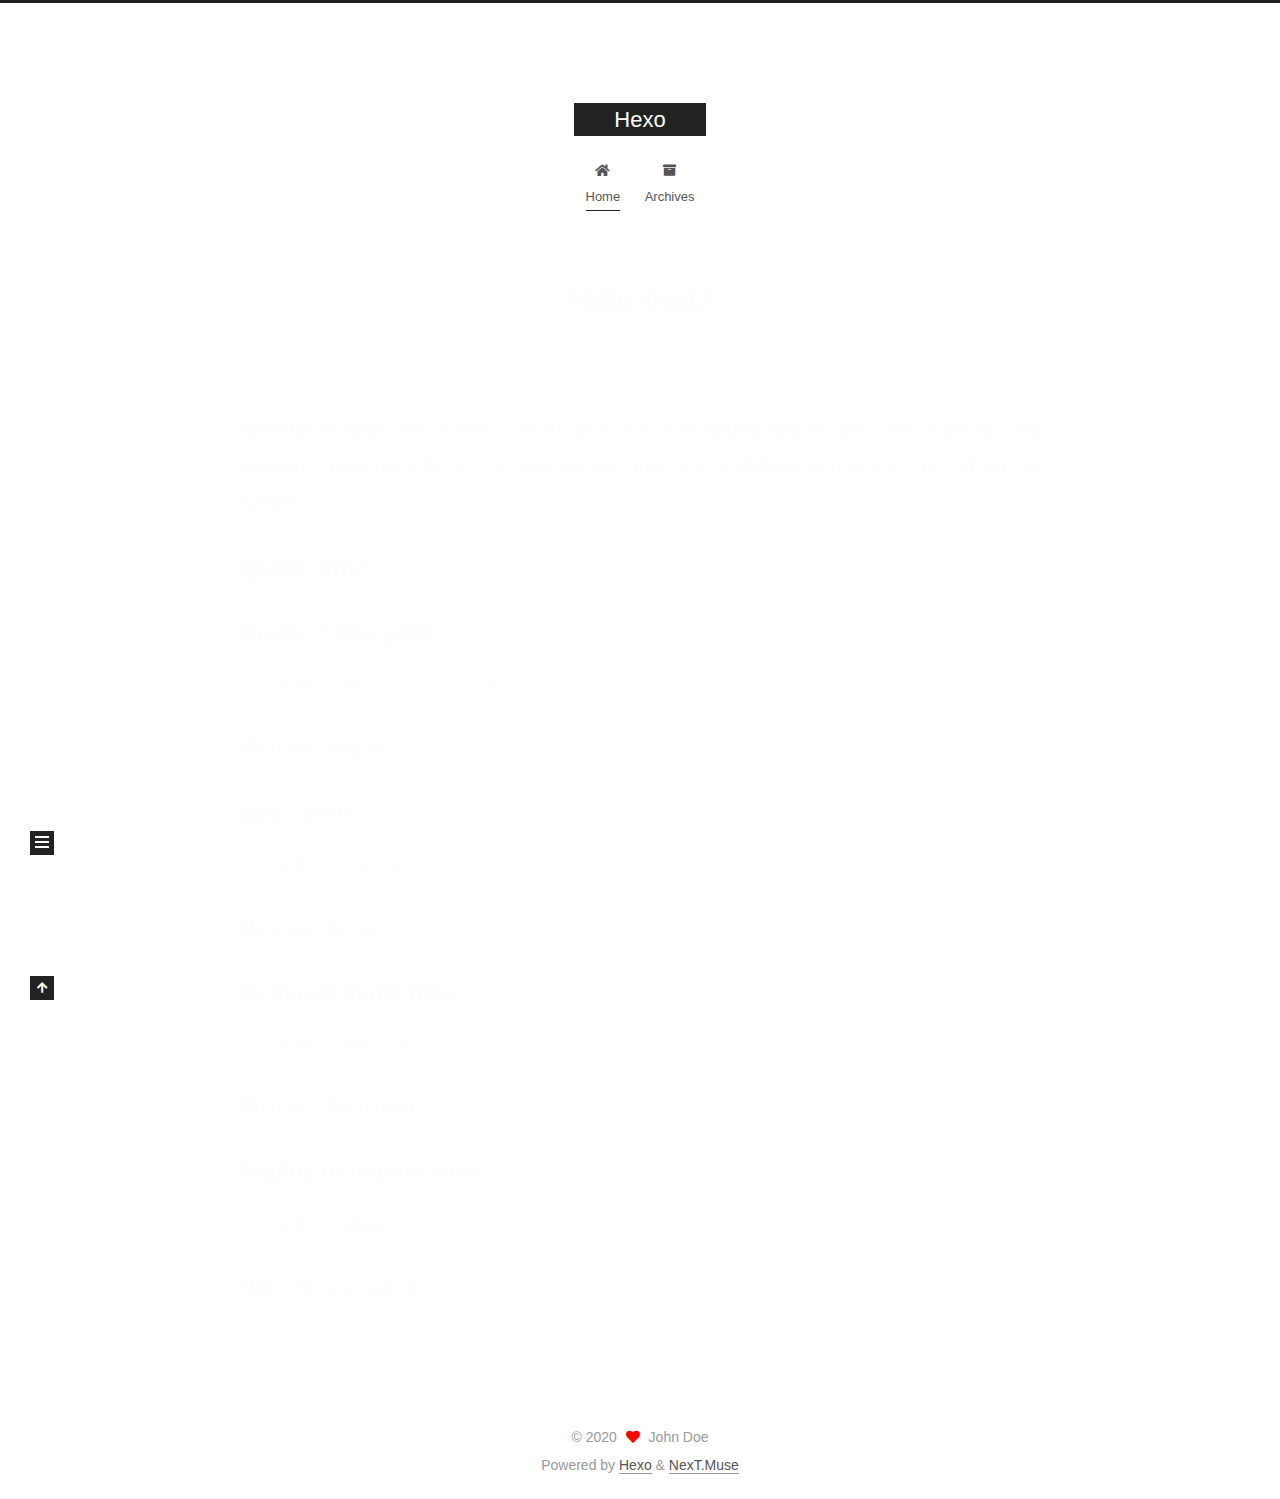
==== commit 1f85c76e: "Site updated: 2020-06-05 16:18:13" ====
--- a/index.html
+++ b/index.html
@@ -1,85 +1,26 @@
 <!DOCTYPE html>
-
-
-
-  
-
-
-<html class="theme-next muse use-motion" lang="en">
+<html lang="en">
 <head>
-  <meta charset="UTF-8"/>
-<meta http-equiv="X-UA-Compatible" content="IE=edge" />
-<meta name="viewport" content="width=device-width, initial-scale=1, maximum-scale=1"/>
+  <meta charset="UTF-8">
+<meta name="viewport" content="width=device-width, initial-scale=1, maximum-scale=2">
 <meta name="theme-color" content="#222">
-
-
-
-
-
-
-
-
-
-<meta http-equiv="Cache-Control" content="no-transform" />
-<meta http-equiv="Cache-Control" content="no-siteapp" />
-
-
-
-
-
-
-
-
-
-
-
-
-
-
-
-
-  
-  
-  <link href="/lib/fancybox/source/jquery.fancybox.css?v=2.1.5" rel="stylesheet" type="text/css" />
-
-
-
-
-
-
-
-<link href="/lib/font-awesome/css/font-awesome.min.css?v=4.6.2" rel="stylesheet" type="text/css" />
-
-<link href="/css/main.css?v=5.1.4" rel="stylesheet" type="text/css" />
-
-
-  <link rel="apple-touch-icon" sizes="180x180" href="/images/apple-touch-icon-next.png?v=5.1.4">
-
-
-  <link rel="icon" type="image/png" sizes="32x32" href="/images/favicon-32x32-next.png?v=5.1.4">
-
-
-  <link rel="icon" type="image/png" sizes="16x16" href="/images/favicon-16x16-next.png?v=5.1.4">
-
-
-  <link rel="mask-icon" href="/images/logo.svg?v=5.1.4" color="#222">
-
-
-
-
-
-  <meta name="keywords" content="Hexo, NexT" />
-
-
-
-
-
-
-
-
-
-
-<meta property="og:type" content="website">
+<meta name="generator" content="Hexo 4.2.1">
+  <link rel="apple-touch-icon" sizes="180x180" href="/images/apple-touch-icon-next.png">
+  <link rel="icon" type="image/png" sizes="32x32" href="/images/favicon-32x32-next.png">
+  <link rel="icon" type="image/png" sizes="16x16" href="/images/favicon-16x16-next.png">
+  <link rel="mask-icon" href="/images/logo.svg" color="#222">
+
+<link rel="stylesheet" href="/css/main.css">
+
+
+<link rel="stylesheet" href="/lib/font-awesome/css/all.min.css">
+
+<script id="hexo-configurations">
+    var NexT = window.NexT || {};
+    var CONFIG = {"hostname":"yoursite.com","root":"/","scheme":"Muse","version":"7.8.0","exturl":false,"sidebar":{"position":"left","display":"post","padding":18,"offset":12,"onmobile":false},"copycode":{"enable":false,"show_result":false,"style":null},"back2top":{"enable":true,"sidebar":false,"scrollpercent":false},"bookmark":{"enable":false,"color":"#222","save":"auto"},"fancybox":false,"mediumzoom":false,"lazyload":false,"pangu":false,"comments":{"style":"tabs","active":null,"storage":true,"lazyload":false,"nav":null},"algolia":{"hits":{"per_page":10},"labels":{"input_placeholder":"Search for Posts","hits_empty":"We didn't find any results for the search: ${query}","hits_stats":"${hits} results found in ${time} ms"}},"localsearch":{"enable":false,"trigger":"auto","top_n_per_article":1,"unescape":false,"preload":false},"motion":{"enable":true,"async":false,"transition":{"post_block":"fadeIn","post_header":"slideDownIn","post_body":"slideDownIn","coll_header":"slideLeftIn","sidebar":"slideUpIn"}}};
+  </script>
+
+  <meta property="og:type" content="website">
 <meta property="og:title" content="Hexo">
 <meta property="og:url" content="http://yoursite.com/index.html">
 <meta property="og:site_name" content="Hexo">
@@ -87,40 +28,19 @@
 <meta property="article:author" content="John Doe">
 <meta name="twitter:card" content="summary">
 
-
-
-<script type="text/javascript" id="hexo.configurations">
-  var NexT = window.NexT || {};
-  var CONFIG = {
-    root: '/',
-    scheme: 'Muse',
-    version: '5.1.4',
-    sidebar: {"position":"left","display":"post","offset":12,"b2t":false,"scrollpercent":false,"onmobile":false},
-    fancybox: true,
-    tabs: true,
-    motion: {"enable":true,"async":false,"transition":{"post_block":"fadeIn","post_header":"slideDownIn","post_body":"slideDownIn","coll_header":"slideLeftIn","sidebar":"slideUpIn"}},
-    duoshuo: {
-      userId: '0',
-      author: 'Author'
-    },
-    algolia: {
-      applicationID: '',
-      apiKey: '',
-      indexName: '',
-      hits: {"per_page":10},
-      labels: {"input_placeholder":"Search for Posts","hits_empty":"We didn't find any results for the search: ${query}","hits_stats":"${hits} results found in ${time} ms"}
-    }
+<link rel="canonical" href="http://yoursite.com/">
+
+
+<script id="page-configurations">
+  // https://hexo.io/docs/variables.html
+  CONFIG.page = {
+    sidebar: "",
+    isHome : true,
+    isPost : false,
+    lang   : 'en'
   };
 </script>
 
-
-
-  <link rel="canonical" href="http://yoursite.com/"/>
-
-
-
-
-
   <title>Hexo</title>
   
 
@@ -129,165 +49,133 @@
 
 
 
-
-
-<meta name="generator" content="Hexo 4.2.1"></head>
-
-<body itemscope itemtype="http://schema.org/WebPage" lang="en">
-
-  
-  
-    
-  
-
-  <div class="container sidebar-position-left 
-  page-home">
+  <noscript>
+  <style>
+  .use-motion .brand,
+  .use-motion .menu-item,
+  .sidebar-inner,
+  .use-motion .post-block,
+  .use-motion .pagination,
+  .use-motion .comments,
+  .use-motion .post-header,
+  .use-motion .post-body,
+  .use-motion .collection-header { opacity: initial; }
+
+  .use-motion .site-title,
+  .use-motion .site-subtitle {
+    opacity: initial;
+    top: initial;
+  }
+
+  .use-motion .logo-line-before i { left: initial; }
+  .use-motion .logo-line-after i { right: initial; }
+  </style>
+</noscript>
+
+</head>
+
+<body itemscope itemtype="http://schema.org/WebPage">
+  <div class="container use-motion">
     <div class="headband"></div>
 
-    <header id="header" class="header" itemscope itemtype="http://schema.org/WPHeader">
-      <div class="header-inner"><div class="site-brand-wrapper">
-  <div class="site-meta ">
-    
-
-    <div class="custom-logo-site-title">
-      <a href="/"  class="brand" rel="start">
-        <span class="logo-line-before"><i></i></span>
-        <span class="site-title">Hexo</span>
-        <span class="logo-line-after"><i></i></span>
-      </a>
+    <header class="header" itemscope itemtype="http://schema.org/WPHeader">
+      <div class="header-inner"><div class="site-brand-container">
+  <div class="site-nav-toggle">
+    <div class="toggle" aria-label="Toggle navigation bar">
+      <span class="toggle-line toggle-line-first"></span>
+      <span class="toggle-line toggle-line-middle"></span>
+      <span class="toggle-line toggle-line-last"></span>
     </div>
-      
-        <p class="site-subtitle"></p>
-      
-  </div>
-
-  <div class="site-nav-toggle">
-    <button>
-      <span class="btn-bar"></span>
-      <span class="btn-bar"></span>
-      <span class="btn-bar"></span>
-    </button>
-  </div>
-</div>
+  </div>
+
+  <div class="site-meta">
+
+    <a href="/" class="brand" rel="start">
+      <span class="logo-line-before"><i></i></span>
+      <h1 class="site-title">Hexo</h1>
+      <span class="logo-line-after"><i></i></span>
+    </a>
+  </div>
+
+  <div class="site-nav-right">
+    <div class="toggle popup-trigger">
+    </div>
+  </div>
+</div>
+
+
+
 
 <nav class="site-nav">
-  
-
-  
-    <ul id="menu" class="menu">
-      
-        
+  <ul id="menu" class="main-menu menu">
         <li class="menu-item menu-item-home">
-          <a href="/%20" rel="section">
-            
-              <i class="menu-item-icon fa fa-fw fa-home"></i> <br />
-            
-            Home
-          </a>
-        </li>
-      
-        
+
+    <a href="/" rel="section"><i class="fa fa-home fa-fw"></i>Home</a>
+
+  </li>
         <li class="menu-item menu-item-archives">
-          <a href="/archives/%20" rel="section">
-            
-              <i class="menu-item-icon fa fa-fw fa-archive"></i> <br />
-            
-            Archives
-          </a>
-        </li>
-      
-
-      
-    </ul>
-  
-
-  
+
+    <a href="/archives/" rel="section"><i class="fa fa-archive fa-fw"></i>Archives</a>
+
+  </li>
+  </ul>
 </nav>
 
 
 
- </div>
+
+</div>
     </header>
 
-    <main id="main" class="main">
+    
+  <div class="back-to-top">
+    <i class="fa fa-arrow-up"></i>
+    <span>0%</span>
+  </div>
+
+
+    <main class="main">
       <div class="main-inner">
         <div class="content-wrap">
-          <div id="content" class="content">
+          
+
+          <div class="content index posts-expand">
             
-  <section id="posts" class="posts-expand">
-    
       
-
-  
-
-  
-  
-  
-
-  <article class="post post-type-normal" itemscope itemtype="http://schema.org/Article">
-  
-  
-  
-  <div class="post-block">
+  
+  
+  <article itemscope itemtype="http://schema.org/Article" class="post-block" lang="en">
     <link itemprop="mainEntityOfPage" href="http://yoursite.com/2020/06/05/hello-world/">
 
     <span hidden itemprop="author" itemscope itemtype="http://schema.org/Person">
+      <meta itemprop="image" content="/images/avatar.gif">
       <meta itemprop="name" content="John Doe">
       <meta itemprop="description" content="">
-      <meta itemprop="image" content="/images/avatar.gif">
     </span>
 
     <span hidden itemprop="publisher" itemscope itemtype="http://schema.org/Organization">
       <meta itemprop="name" content="Hexo">
     </span>
-
-    
       <header class="post-header">
-
-        
-        
-          <h1 class="post-title" itemprop="name headline">
-                
-                <a class="post-title-link" href="/2020/06/05/hello-world/" itemprop="url">Hello World</a></h1>
-        
+        <h2 class="post-title" itemprop="name headline">
+          
+            <a href="/2020/06/05/hello-world/" class="post-title-link" itemprop="url">Hello World</a>
+        </h2>
 
         <div class="post-meta">
-          <span class="post-time">
-            
+            <span class="post-meta-item">
               <span class="post-meta-item-icon">
-                <i class="fa fa-calendar-o"></i>
+                <i class="far fa-calendar"></i>
               </span>
-              
-                <span class="post-meta-item-text">Posted on</span>
-              
-              <time title="Post created" itemprop="dateCreated datePublished" datetime="2020-06-05T15:45:28+08:00">
-                2020-06-05
-              </time>
-            
-
-            
-
-            
-          </span>
-
-          
-
-          
-            
-          
-
-          
-          
-
-          
-
-          
+              <span class="post-meta-item-text">Posted on</span>
+
+              <time title="Created: 2020-06-05 15:45:28" itemprop="dateCreated datePublished" datetime="2020-06-05T15:45:28+08:00">2020-06-05</time>
+            </span>
 
           
 
         </div>
       </header>
-    
 
     
     
@@ -295,12 +183,7 @@
     <div class="post-body" itemprop="articleBody">
 
       
-      
-
-      
-        
-          
-            <p>Welcome to <a href="https://hexo.io/" target="_blank" rel="noopener">Hexo</a>! This is your very first post. Check <a href="https://hexo.io/docs/" target="_blank" rel="noopener">documentation</a> for more info. If you get any problems when using Hexo, you can find the answer in <a href="https://hexo.io/docs/troubleshooting.html" target="_blank" rel="noopener">troubleshooting</a> or you can ask me on <a href="https://github.com/hexojs/hexo/issues" target="_blank" rel="noopener">GitHub</a>.</p>
+          <p>Welcome to <a href="https://hexo.io/" target="_blank" rel="noopener">Hexo</a>! This is your very first post. Check <a href="https://hexo.io/docs/" target="_blank" rel="noopener">documentation</a> for more info. If you get any problems when using Hexo, you can find the answer in <a href="https://hexo.io/docs/troubleshooting.html" target="_blank" rel="noopener">troubleshooting</a> or you can ask me on <a href="https://github.com/hexojs/hexo/issues" target="_blank" rel="noopener">GitHub</a>.</p>
 <h2 id="Quick-Start"><a href="#Quick-Start" class="headerlink" title="Quick Start"></a>Quick Start</h2><h3 id="Create-a-new-post"><a href="#Create-a-new-post" class="headerlink" title="Create a new post"></a>Create a new post</h3><figure class="highlight bash"><table><tr><td class="gutter"><pre><span class="line">1</span><br></pre></td><td class="code"><pre><span class="line">$ hexo new <span class="string">"My New Post"</span></span><br></pre></td></tr></table></figure>
 
 <p>More info: <a href="https://hexo.io/docs/writing.html" target="_blank" rel="noopener">Writing</a></p>
@@ -314,149 +197,122 @@
 
 <p>More info: <a href="https://hexo.io/docs/one-command-deployment.html" target="_blank" rel="noopener">Deployment</a></p>
 
-          
-        
       
     </div>
-    
-    
-    
-
-    
-
-    
-
-    
-
-    <footer class="post-footer">
-      
-
-      
-
-      
-
-      
-      
+
+    
+    
+    
+      <footer class="post-footer">
         <div class="post-eof"></div>
-      
-    </footer>
-  </div>
-  
-  
-  
+      </footer>
   </article>
-
-
-    
-  </section>
-
-  
+  
+  
+  
+
+
+  
+
 
 
           </div>
           
 
-
-          
+<script>
+  window.addEventListener('tabs:register', () => {
+    let { activeClass } = CONFIG.comments;
+    if (CONFIG.comments.storage) {
+      activeClass = localStorage.getItem('comments_active') || activeClass;
+    }
+    if (activeClass) {
+      let activeTab = document.querySelector(`a[href="#comment-${activeClass}"]`);
+      if (activeTab) {
+        activeTab.click();
+      }
+    }
+  });
+  if (CONFIG.comments.storage) {
+    window.addEventListener('tabs:click', event => {
+      if (!event.target.matches('.tabs-comment .tab-content .tab-pane')) return;
+      let commentClass = event.target.classList[1];
+      localStorage.setItem('comments_active', commentClass);
+    });
+  }
+</script>
 
         </div>
+          
+  
+  <div class="toggle sidebar-toggle">
+    <span class="toggle-line toggle-line-first"></span>
+    <span class="toggle-line toggle-line-middle"></span>
+    <span class="toggle-line toggle-line-last"></span>
+  </div>
+
+  <aside class="sidebar">
+    <div class="sidebar-inner">
+
+      <ul class="sidebar-nav motion-element">
+        <li class="sidebar-nav-toc">
+          Table of Contents
+        </li>
+        <li class="sidebar-nav-overview">
+          Overview
+        </li>
+      </ul>
+
+      <!--noindex-->
+      <div class="post-toc-wrap sidebar-panel">
+      </div>
+      <!--/noindex-->
+
+      <div class="site-overview-wrap sidebar-panel">
+        <div class="site-author motion-element" itemprop="author" itemscope itemtype="http://schema.org/Person">
+  <p class="site-author-name" itemprop="name">John Doe</p>
+  <div class="site-description" itemprop="description"></div>
+</div>
+<div class="site-state-wrap motion-element">
+  <nav class="site-state">
+      <div class="site-state-item site-state-posts">
+          <a href="/archives/">
         
-          
-  
-  <div class="sidebar-toggle">
-    <div class="sidebar-toggle-line-wrap">
-      <span class="sidebar-toggle-line sidebar-toggle-line-first"></span>
-      <span class="sidebar-toggle-line sidebar-toggle-line-middle"></span>
-      <span class="sidebar-toggle-line sidebar-toggle-line-last"></span>
-    </div>
-  </div>
-
-  <aside id="sidebar" class="sidebar">
-    
-    <div class="sidebar-inner">
-
-      
-
-      
-
-      <section class="site-overview-wrap sidebar-panel sidebar-panel-active">
-        <div class="site-overview">
-          <div class="site-author motion-element" itemprop="author" itemscope itemtype="http://schema.org/Person">
-            
-              <p class="site-author-name" itemprop="name">John Doe</p>
-              <p class="site-description motion-element" itemprop="description"></p>
-          </div>
-
-          <nav class="site-state motion-element">
-
-            
-              <div class="site-state-item site-state-posts">
-              
-                <a href="/archives/%20%7C%7C%20archive">
-              
-                  <span class="site-state-item-count">1</span>
-                  <span class="site-state-item-name">posts</span>
-                </a>
-              </div>
-            
-
-            
-
-            
-
-          </nav>
-
-          
-
-          
-
-          
-          
-
-          
-          
-
-          
-
-        </div>
-      </section>
-
-      
-
-      
+          <span class="site-state-item-count">1</span>
+          <span class="site-state-item-name">posts</span>
+        </a>
+      </div>
+  </nav>
+</div>
+
+
+
+      </div>
 
     </div>
   </aside>
-
-
+  <div id="sidebar-dimmer"></div>
+
+
+      </div>
+    </main>
+
+    <footer class="footer">
+      <div class="footer-inner">
         
-      </div>
-    </main>
-
-    <footer id="footer" class="footer">
-      <div class="footer-inner">
-        <div class="copyright">&copy; <span itemprop="copyrightYear">2020</span>
+
+        
+
+<div class="copyright">
+  
+  &copy; 
+  <span itemprop="copyrightYear">2020</span>
   <span class="with-love">
-    <i class="fa fa-user"></i>
+    <i class="fa fa-heart"></i>
   </span>
   <span class="author" itemprop="copyrightHolder">John Doe</span>
-
-  
-</div>
-
-
-  <div class="powered-by">Powered by <a class="theme-link" target="_blank" href="https://hexo.io">Hexo</a></div>
-
-
-
-  <span class="post-meta-divider">|</span>
-
-
-
-  <div class="theme-info">Theme &mdash; <a class="theme-link" target="_blank" href="https://github.com/iissnan/hexo-theme-next">NexT.Muse</a> v5.1.4</div>
-
-
-
+</div>
+  <div class="powered-by">Powered by <a href="https://hexo.io/" class="theme-link" rel="noopener" target="_blank">Hexo</a> & <a href="https://muse.theme-next.org/" class="theme-link" rel="noopener" target="_blank">NexT.Muse</a>
+  </div>
 
         
 
@@ -466,151 +322,44 @@
 
 
 
-        
+
       </div>
     </footer>
-
-    
-      <div class="back-to-top">
-        <i class="fa fa-arrow-up"></i>
-        
-      </div>
-    
-
-    
-
-  </div>
-
-  
-
-<script type="text/javascript">
-  if (Object.prototype.toString.call(window.Promise) !== '[object Function]') {
-    window.Promise = null;
-  }
-</script>
-
-
-
-
-
-
-
-
-
-  
-
-
-
-
-
-
-
-
-
-
-
-
-  
-  
-    <script type="text/javascript" src="/lib/jquery/index.js?v=2.1.3"></script>
-  
-
-  
-  
-    <script type="text/javascript" src="/lib/fastclick/lib/fastclick.min.js?v=1.0.6"></script>
-  
-
-  
-  
-    <script type="text/javascript" src="/lib/jquery_lazyload/jquery.lazyload.js?v=1.9.7"></script>
-  
-
-  
-  
-    <script type="text/javascript" src="/lib/velocity/velocity.min.js?v=1.2.1"></script>
-  
-
-  
-  
-    <script type="text/javascript" src="/lib/velocity/velocity.ui.min.js?v=1.2.1"></script>
-  
-
-  
-  
-    <script type="text/javascript" src="/lib/fancybox/source/jquery.fancybox.pack.js?v=2.1.5"></script>
-  
-
-
-  
-
-
-  <script type="text/javascript" src="/js/src/utils.js?v=5.1.4"></script>
-
-  <script type="text/javascript" src="/js/src/motion.js?v=5.1.4"></script>
-
-
-
-  
-  
-
-  
-
-  
-
-
-  <script type="text/javascript" src="/js/src/bootstrap.js?v=5.1.4"></script>
-
-
-
-  
-
-
-  
-
-
-
-
-	
-
-
-
-
-
-  
-
-
-
-
-
-  
-
-
-
-
-
-
-
-
-
-
-
-
-  
-
-
-
-
-
-  
-
-  
-
-  
-
-  
-  
-
-  
+  </div>
+
+  
+  <script src="/lib/anime.min.js"></script>
+  <script src="/lib/velocity/velocity.min.js"></script>
+  <script src="/lib/velocity/velocity.ui.min.js"></script>
+
+<script src="/js/utils.js"></script>
+
+<script src="/js/motion.js"></script>
+
+
+<script src="/js/schemes/muse.js"></script>
+
+
+<script src="/js/next-boot.js"></script>
+
+
+
+
+  
+
+
+
+
+
+
+
+
+
+
+
+
+
+
 
   
 
--- a/css/main.css
+++ b/css/main.css
@@ -1,66 +1,63 @@
-/* normalize.css v3.0.2 | MIT License | git.io/normalize */
+:root {
+  --body-bg-color: #fff;
+  --content-bg-color: #fff;
+  --card-bg-color: #f5f5f5;
+  --text-color: #555;
+  --blockquote-color: #666;
+  --link-color: #555;
+  --link-hover-color: #222;
+  --brand-color: #fff;
+  --brand-hover-color: #fff;
+  --table-row-odd-bg-color: #f9f9f9;
+  --table-row-hover-bg-color: #f5f5f5;
+  --menu-item-bg-color: #f5f5f5;
+  --btn-default-bg: #222;
+  --btn-default-color: #fff;
+  --btn-default-border-color: #222;
+  --btn-default-hover-bg: #fff;
+  --btn-default-hover-color: #222;
+  --btn-default-hover-border-color: #222;
+}
 html {
-  font-family: sans-serif; /* 1 */
-  -ms-text-size-adjust: 100%; /* 2 */
+  line-height: 1.15; /* 1 */
   -webkit-text-size-adjust: 100%; /* 2 */
 }
 body {
   margin: 0;
 }
-article,
-aside,
-details,
-figcaption,
-figure,
-footer,
-header,
-hgroup,
-main,
-menu,
-nav,
-section,
-summary {
+main {
   display: block;
-}
-audio,
-canvas,
-progress,
-video {
-  display: inline-block; /* 1 */
-  vertical-align: baseline; /* 2 */
-}
-audio:not([controls]) {
-  display: none;
-  height: 0;
-}
-[hidden],
-template {
-  display: none;
-}
-a {
-  background-color: transparent;
-}
-a:active,
-a:hover {
-  outline: 0;
-}
-abbr[title] {
-  border-bottom: 1px dotted;
-}
-b,
-strong {
-  font-weight: bold;
-}
-dfn {
-  font-style: italic;
 }
 h1 {
   font-size: 2em;
   margin: 0.67em 0;
 }
-mark {
-  background: #ff0;
-  color: #000;
+hr {
+  box-sizing: content-box; /* 1 */
+  height: 0; /* 1 */
+  overflow: visible; /* 2 */
+}
+pre {
+  font-family: monospace, monospace; /* 1 */
+  font-size: 1em; /* 2 */
+}
+a {
+  background: transparent;
+}
+abbr[title] {
+  border-bottom: none; /* 1 */
+  text-decoration: underline; /* 2 */
+  text-decoration: underline dotted; /* 2 */
+}
+b,
+strong {
+  font-weight: bolder;
+}
+code,
+kbd,
+samp {
+  font-family: monospace, monospace; /* 1 */
+  font-size: 1em; /* 2 */
 }
 small {
   font-size: 80%;
@@ -72,138 +69,122 @@
   position: relative;
   vertical-align: baseline;
 }
+sub {
+  bottom: -0.25em;
+}
 sup {
   top: -0.5em;
 }
-sub {
-  bottom: -0.25em;
-}
 img {
-  border: 0;
-}
-svg:not(:root) {
-  overflow: hidden;
-}
-figure {
-  margin: 1em 40px;
-}
-hr {
-  -moz-box-sizing: content-box;
-  box-sizing: content-box;
-  height: 0;
-}
-pre {
-  overflow: auto;
-}
-code,
-kbd,
-pre,
-samp {
-  font-family: monospace, monospace;
-  font-size: 1em;
+  border-style: none;
 }
 button,
 input,
 optgroup,
 select,
 textarea {
-  color: inherit; /* 1 */
-  font: inherit; /* 2 */
-  margin: 0; /* 3 */
-}
-button {
+  font-family: inherit; /* 1 */
+  font-size: 100%; /* 1 */
+  line-height: 1.15; /* 1 */
+  margin: 0; /* 2 */
+}
+button,
+input {
+/* 1 */
   overflow: visible;
 }
 button,
 select {
+/* 1 */
   text-transform: none;
 }
 button,
-html input[type="button"],
-input[type="reset"],
-input[type="submit"] {
-  -webkit-appearance: button; /* 2 */
-  cursor: pointer; /* 3 */
-}
-button[disabled],
-html input[disabled] {
-  cursor: default;
+[type='button'],
+[type='reset'],
+[type='submit'] {
+  -webkit-appearance: button;
 }
 button::-moz-focus-inner,
-input::-moz-focus-inner {
-  border: 0;
+[type='button']::-moz-focus-inner,
+[type='reset']::-moz-focus-inner,
+[type='submit']::-moz-focus-inner {
+  border-style: none;
   padding: 0;
 }
-input {
-  line-height: normal;
-}
-input[type="checkbox"],
-input[type="radio"] {
+button:-moz-focusring,
+[type='button']:-moz-focusring,
+[type='reset']:-moz-focusring,
+[type='submit']:-moz-focusring {
+  outline: 1px dotted ButtonText;
+}
+fieldset {
+  padding: 0.35em 0.75em 0.625em;
+}
+legend {
+  box-sizing: border-box; /* 1 */
+  color: inherit; /* 2 */
+  display: table; /* 1 */
+  max-width: 100%; /* 1 */
+  padding: 0; /* 3 */
+  white-space: normal; /* 1 */
+}
+progress {
+  vertical-align: baseline;
+}
+textarea {
+  overflow: auto;
+}
+[type='checkbox'],
+[type='radio'] {
   box-sizing: border-box; /* 1 */
   padding: 0; /* 2 */
 }
-input[type="number"]::-webkit-inner-spin-button,
-input[type="number"]::-webkit-outer-spin-button {
+[type='number']::-webkit-inner-spin-button,
+[type='number']::-webkit-outer-spin-button {
   height: auto;
 }
-input[type="search"] {
+[type='search'] {
+  outline-offset: -2px; /* 2 */
   -webkit-appearance: textfield; /* 1 */
-  -moz-box-sizing: content-box;
-  -webkit-box-sizing: content-box; /* 2 */
-  box-sizing: content-box;
-}
-input[type="search"]::-webkit-search-cancel-button,
-input[type="search"]::-webkit-search-decoration {
+}
+[type='search']::-webkit-search-decoration {
   -webkit-appearance: none;
 }
-fieldset {
-  border: 1px solid #c0c0c0;
-  margin: 0 2px;
-  padding: 0.35em 0.625em 0.75em;
-}
-legend {
-  border: 0; /* 1 */
-  padding: 0; /* 2 */
-}
-textarea {
-  overflow: auto;
-}
-optgroup {
-  font-weight: bold;
-}
-table {
-  border-collapse: collapse;
-  border-spacing: 0;
-}
-td,
-th {
-  padding: 0;
+::-webkit-file-upload-button {
+  font: inherit; /* 2 */
+  -webkit-appearance: button; /* 1 */
+}
+details {
+  display: block;
+}
+summary {
+  display: list-item;
+}
+template {
+  display: none;
+}
+[hidden] {
+  display: none;
 }
 ::selection {
   background: #262a30;
-  color: #fff;
-}
+  color: #eee;
+}
+html,
 body {
-  position: relative;
+  height: 100%;
+}
+body {
+  background: var(--body-bg-color);
+  color: var(--text-color);
   font-family: 'Lato', "PingFang SC", "Microsoft YaHei", sans-serif;
-  font-size: 14px;
+  font-size: 1em;
   line-height: 2;
-  color: #555;
-  background: #fff;
-}
-@media (max-width: 767px) {
+}
+@media (max-width: 991px) {
   body {
+    padding-left: 0 !important;
     padding-right: 0 !important;
-  }
-}
-@media (min-width: 768px) and (max-width: 991px) {
-  body {
-    padding-right: 0 !important;
-  }
-}
-@media (min-width: 1600px) {
-  body {
-    font-size: 16px;
   }
 }
 h1,
@@ -212,380 +193,293 @@
 h4,
 h5,
 h6 {
-  margin: 0;
-  padding: 0;
+  font-family: 'Lato', "PingFang SC", "Microsoft YaHei", sans-serif;
   font-weight: bold;
   line-height: 1.5;
-  font-family: 'Lato', "PingFang SC", "Microsoft YaHei", sans-serif;
-}
-h2,
-h3,
-h4,
-h5,
+  margin: 20px 0 15px;
+}
+h1 {
+  font-size: 1.5em;
+}
+h2 {
+  font-size: 1.375em;
+}
+h3 {
+  font-size: 1.25em;
+}
+h4 {
+  font-size: 1.125em;
+}
+h5 {
+  font-size: 1em;
+}
 h6 {
-  margin: 20px 0 15px;
-}
-h1 {
-  font-size: 22px;
-}
-@media (max-width: 767px) {
-  h1 {
-    font-size: 18px;
-  }
-}
-h2 {
-  font-size: 20px;
-}
-@media (max-width: 767px) {
-  h2 {
-    font-size: 16px;
-  }
-}
-h3 {
-  font-size: 18px;
-}
-@media (max-width: 767px) {
-  h3 {
-    font-size: 14px;
-  }
-}
-h4 {
-  font-size: 16px;
-}
-@media (max-width: 767px) {
-  h4 {
-    font-size: 12px;
-  }
-}
-h5 {
-  font-size: 14px;
-}
-@media (max-width: 767px) {
-  h5 {
-    font-size: 10px;
-  }
-}
-h6 {
-  font-size: 12px;
-}
-@media (max-width: 767px) {
-  h6 {
-    font-size: 8px;
-  }
+  font-size: 0.875em;
 }
 p {
   margin: 0 0 20px 0;
 }
-a {
-  color: #555;
+a,
+span.exturl {
+  border-bottom: 1px solid #999;
+  color: var(--link-color);
+  outline: 0;
   text-decoration: none;
-  outline: none;
-  border-bottom: 1px solid #999;
+  overflow-wrap: break-word;
   word-wrap: break-word;
-}
-a:hover {
-  color: #222;
-  border-bottom-color: #222;
+  cursor: pointer;
+}
+a:hover,
+span.exturl:hover {
+  border-bottom-color: var(--link-hover-color);
+  color: var(--link-hover-color);
+}
+iframe,
+img,
+video {
+  display: block;
+  margin-left: auto;
+  margin-right: auto;
+  max-width: 100%;
+}
+hr {
+  background-image: repeating-linear-gradient(-45deg, #ddd, #ddd 4px, transparent 4px, transparent 8px);
+  border: 0;
+  height: 3px;
+  margin: 40px 0;
 }
 blockquote {
+  border-left: 4px solid #ddd;
+  color: var(--blockquote-color);
   margin: 0;
-  padding: 0;
-}
-img {
-  display: block;
-  margin: auto;
-  max-width: 100%;
-  height: auto;
-}
-hr {
-  margin: 40px 0;
-  height: 3px;
-  border: none;
-  background-color: #ddd;
-  background-image: repeating-linear-gradient(-45deg, #fff, #fff 4px, transparent 4px, transparent 8px);
-}
-blockquote {
   padding: 0 15px;
-  color: #666;
-  border-left: 4px solid #ddd;
 }
 blockquote cite::before {
-  content: "-";
+  content: '-';
   padding: 0 5px;
 }
 dt {
-  font-weight: 700;
+  font-weight: bold;
 }
 dd {
   margin: 0;
   padding: 0;
 }
 kbd {
+  background-color: #f5f5f5;
+  background-image: linear-gradient(#eee, #fff, #eee);
   border: 1px solid #ccc;
   border-radius: 0.2em;
   box-shadow: 0.1em 0.1em 0.2em rgba(0,0,0,0.1);
-  background-color: #f9f9f9;
+  color: #555;
   font-family: inherit;
-  background-image: -webkit-linear-gradient(top, #eee, #fff, #eee);
   padding: 0.1em 0.3em;
   white-space: nowrap;
 }
-.text-left {
-  text-align: left;
-}
-.text-center {
-  text-align: center;
-}
-.text-right {
-  text-align: right;
-}
-.text-justify {
-  text-align: justify;
-}
-.text-nowrap {
-  white-space: nowrap;
-}
-.text-lowercase {
-  text-transform: lowercase;
-}
-.text-uppercase {
-  text-transform: uppercase;
-}
-.text-capitalize {
-  text-transform: capitalize;
-}
-.center-block {
-  display: block;
-  margin-left: auto;
-  margin-right: auto;
-}
-.clearfix:before,
-.clearfix:after {
-  content: " ";
-  display: table;
-}
-.clearfix:after {
-  clear: both;
-}
-.pullquote {
-  width: 45%;
-}
-.pullquote.left {
-  float: left;
-  margin-left: 5px;
-  margin-right: 10px;
-}
-.pullquote.right {
-  float: right;
-  margin-left: 10px;
-  margin-right: 5px;
-}
-.affix.affix.affix {
-  position: fixed;
-}
-.translation {
-  margin-top: -20px;
-  font-size: 14px;
-  color: #999;
-}
-.scrollbar-measure {
-  width: 100px;
-  height: 100px;
-  overflow: scroll;
-  position: absolute;
-  top: -9999px;
-}
-.use-motion .motion-element {
-  opacity: 0;
+.table-container {
+  overflow: auto;
 }
 table {
-  margin: 20px 0;
-  width: 100%;
   border-collapse: collapse;
   border-spacing: 0;
-  border: 1px solid #ddd;
-  font-size: 14px;
-  table-layout: fixed;
-  word-wrap: break-all;
-}
-table>tbody>tr:nth-of-type(odd) {
-  background-color: #f9f9f9;
-}
-table>tbody>tr:hover {
-  background-color: #f5f5f5;
+  font-size: 0.875em;
+  margin: 0 0 20px 0;
+  width: 100%;
+}
+tbody tr:nth-of-type(odd) {
+  background: var(--table-row-odd-bg-color);
+}
+tbody tr:hover {
+  background: var(--table-row-hover-bg-color);
 }
 caption,
 th,
 td {
+  font-weight: normal;
   padding: 8px;
-  text-align: left;
   vertical-align: middle;
-  font-weight: normal;
 }
 th,
 td {
+  border: 1px solid #ddd;
   border-bottom: 3px solid #ddd;
-  border-right: 1px solid #eee;
 }
 th {
+  font-weight: 700;
   padding-bottom: 10px;
-  font-weight: 700;
 }
 td {
   border-bottom-width: 1px;
 }
-html,
-body {
-  height: 100%;
-}
-.container {
+.btn {
+  background: var(--btn-default-bg);
+  border: 2px solid var(--btn-default-border-color);
+  border-radius: 0;
+  color: var(--btn-default-color);
+  display: inline-block;
+  font-size: 0.875em;
+  line-height: 2;
+  padding: 0 20px;
+  text-decoration: none;
+  transition-property: background-color;
+  transition-delay: 0s;
+  transition-duration: 0.2s;
+  transition-timing-function: ease-in-out;
+}
+.btn:hover {
+  background: var(--btn-default-hover-bg);
+  border-color: var(--btn-default-hover-border-color);
+  color: var(--btn-default-hover-color);
+}
+.btn + .btn {
+  margin: 0 0 8px 8px;
+}
+.btn .fa-fw {
+  text-align: left;
+  width: 1.285714285714286em;
+}
+.toggle {
+  line-height: 0;
+}
+.toggle .toggle-line {
+  background: #fff;
+  display: inline-block;
+  height: 2px;
+  left: 0;
   position: relative;
-  min-height: 100%;
-}
-.header-inner {
-  margin: 0 auto;
-  padding: 100px 0 70px;
-  width: 700px;
-}
-@media (min-width: 1600px) {
-  .container .header-inner {
-    width: 900px;
-  }
-}
-.main {
-  padding-bottom: 150px;
-}
-.main-inner {
-  margin: 0 auto;
-  width: 700px;
-}
-@media (min-width: 1600px) {
-  .container .main-inner {
-    width: 900px;
-  }
-}
-.footer {
-  position: absolute;
-  left: 0;
-  bottom: 0;
+  top: 0;
+  transition: all 0.4s;
+  vertical-align: top;
   width: 100%;
-  min-height: 50px;
-}
-.footer-inner {
-  box-sizing: border-box;
-  margin: 20px auto;
-  width: 700px;
-}
-@media (min-width: 1600px) {
-  .container .footer-inner {
-    width: 900px;
-  }
-}
-pre,
-.highlight {
-  overflow: auto;
-  margin: 20px 0;
-  padding: 0;
-  font-size: 13px;
+}
+.toggle .toggle-line:not(:first-child) {
+  margin-top: 3px;
+}
+.toggle.toggle-arrow .toggle-line-first {
+  left: 50%;
+  top: 2px;
+  transform: rotate(45deg);
+  width: 50%;
+}
+.toggle.toggle-arrow .toggle-line-middle {
+  left: 2px;
+  width: 90%;
+}
+.toggle.toggle-arrow .toggle-line-last {
+  left: 50%;
+  top: -2px;
+  transform: rotate(-45deg);
+  width: 50%;
+}
+.toggle.toggle-close .toggle-line-first {
+  transform: rotate(-45deg);
+  top: 5px;
+}
+.toggle.toggle-close .toggle-line-middle {
+  opacity: 0;
+}
+.toggle.toggle-close .toggle-line-last {
+  transform: rotate(45deg);
+  top: -5px;
+}
+.highlight,
+pre {
+  background: #f7f7f7;
   color: #4d4d4c;
-  background: #f7f7f7;
   line-height: 1.6;
+  margin: 0 auto 20px;
 }
 pre,
 code {
-  font-family: consolas, Menlo, "PingFang SC", "Microsoft YaHei", monospace;
+  font-family: consolas, Menlo, monospace, "PingFang SC", "Microsoft YaHei";
 }
 code {
-  padding: 2px 4px;
-  word-wrap: break-word;
-  color: #555;
   background: #eee;
   border-radius: 3px;
-  font-size: 13px;
-}
-pre {
-  padding: 10px;
-}
-pre code {
-  padding: 0;
-  color: #4d4d4c;
-  background: none;
-  text-shadow: none;
-}
-.highlight {
-  border-radius: 1px;
+  color: #555;
+  padding: 2px 4px;
+  overflow-wrap: break-word;
+  word-wrap: break-word;
+}
+.highlight *::selection {
+  background: #d6d6d6;
 }
 .highlight pre {
-  border: none;
+  border: 0;
   margin: 0;
   padding: 10px 0;
 }
 .highlight table {
+  border: 0;
   margin: 0;
   width: auto;
-  border: none;
 }
 .highlight td {
-  border: none;
+  border: 0;
   padding: 0;
 }
 .highlight figcaption {
-  font-size: 1em;
+  background: #eff2f3;
   color: #4d4d4c;
-  line-height: 1em;
-  margin-bottom: 1em;
-}
-.highlight figcaption:before,
-.highlight figcaption:after {
-  content: " ";
-  display: table;
-}
-.highlight figcaption:after {
-  clear: both;
+  display: flex;
+  font-size: 0.875em;
+  justify-content: space-between;
+  line-height: 1.2;
+  padding: 0.5em;
 }
 .highlight figcaption a {
-  float: right;
   color: #4d4d4c;
 }
 .highlight figcaption a:hover {
   border-bottom-color: #4d4d4c;
 }
+.highlight .gutter {
+  -moz-user-select: none;
+  -ms-user-select: none;
+  -webkit-user-select: none;
+  user-select: none;
+}
 .highlight .gutter pre {
+  background: #eff2f3;
+  color: #869194;
   padding-left: 10px;
   padding-right: 10px;
-  color: #869194;
   text-align: right;
-  background-color: #eff2f3;
 }
 .highlight .code pre {
+  background: #f7f7f7;
+  padding-left: 10px;
   width: 100%;
-  padding-left: 10px;
-  padding-right: 10px;
-  background-color: #f7f7f7;
-}
-.highlight .line {
-  height: 20px;
-}
-.gutter {
-  -webkit-user-select: none;
+}
+.gist table {
+  width: auto;
+}
+.gist table td {
+  border: 0;
+}
+pre {
+  overflow: auto;
+  padding: 10px;
+}
+pre code {
+  background: none;
+  color: #4d4d4c;
+  font-size: 0.875em;
+  padding: 0;
+  text-shadow: none;
+}
+pre .deletion {
+  background: #fdd;
+}
+pre .addition {
+  background: #dfd;
+}
+pre .meta {
+  color: #eab700;
   -moz-user-select: none;
   -ms-user-select: none;
+  -webkit-user-select: none;
   user-select: none;
-}
-.gist table {
-  width: auto;
-}
-.gist table td {
-  border: none;
-}
-pre .deletion {
-  background: #fdd;
-}
-pre .addition {
-  background: #dfd;
-}
-pre .meta {
-  color: #8959a8;
 }
 pre .comment {
   color: #8e908c;
@@ -593,6 +487,7 @@
 pre .variable,
 pre .attribute,
 pre .tag,
+pre .name,
 pre .regexp,
 pre .ruby .constant,
 pre .xml .tag .title,
@@ -607,6 +502,7 @@
 pre .number,
 pre .preprocessor,
 pre .built_in,
+pre .builtin-name,
 pre .literal,
 pre .params,
 pre .constant,
@@ -616,13 +512,13 @@
 pre .ruby .class .title,
 pre .css .rules .attribute,
 pre .string,
+pre .symbol,
 pre .value,
 pre .inheritance,
 pre .header,
 pre .ruby .symbol,
 pre .xml .cdata,
 pre .special,
-pre .number,
 pre .formula {
   color: #718c00;
 }
@@ -644,110 +540,186 @@
 pre .javascript .function {
   color: #8959a8;
 }
-.full-image.full-image.full-image.full-image {
-  border: none;
-  max-width: 100%;
-  width: auto;
-  margin: 20px auto 25px;
-}
-@media (min-width: 992px) {
-  .full-image.full-image.full-image.full-image {
-    max-width: none;
-    width: 110%;
-    margin: 25px -5%;
-  }
-}
-.blockquote-center,
-.page-home .post-type-quote blockquote,
-.page-post-detail .post-type-quote blockquote {
-  position: relative;
+.blockquote-center {
+  border-left: none;
   margin: 40px 0;
   padding: 0;
-  border-left: none;
-  text-align: center;
-}
-.blockquote-center::before,
-.page-home .post-type-quote blockquote::before,
-.page-post-detail .post-type-quote blockquote::before,
-.blockquote-center::after,
-.page-home .post-type-quote blockquote::after,
-.page-post-detail .post-type-quote blockquote::after {
+  position: relative;
+  text-align: center;
+}
+.blockquote-center .fa {
+  display: block;
+  opacity: 0.6;
   position: absolute;
-  content: ' ';
+  width: 100%;
+}
+.blockquote-center .fa-quote-left {
+  border-top: 1px solid #ccc;
+  text-align: left;
+  top: -20px;
+}
+.blockquote-center .fa-quote-right {
+  border-bottom: 1px solid #ccc;
+  text-align: right;
+  bottom: -20px;
+}
+.blockquote-center p,
+.blockquote-center div {
+  text-align: center;
+}
+.post-body .group-picture img {
+  margin: 0 auto;
+  padding: 0 3px;
+}
+.group-picture-row {
+  margin-bottom: 6px;
+  overflow: hidden;
+}
+.group-picture-column {
+  float: left;
+  margin-bottom: 10px;
+}
+.post-body .label {
+  color: #555;
+  display: inline;
+  padding: 0 2px;
+}
+.post-body .label.default {
+  background: #f0f0f0;
+}
+.post-body .label.primary {
+  background: #efe6f7;
+}
+.post-body .label.info {
+  background: #e5f2f8;
+}
+.post-body .label.success {
+  background: #e7f4e9;
+}
+.post-body .label.warning {
+  background: #fcf6e1;
+}
+.post-body .label.danger {
+  background: #fae8eb;
+}
+.post-body .tabs {
+  margin-bottom: 20px;
+}
+.post-body .tabs,
+.tabs-comment {
   display: block;
-  width: 100%;
-  height: 24px;
-  opacity: 0.2;
-  background-repeat: no-repeat;
-  background-position: 0 -6px;
-  background-size: 22px 22px;
-}
-.blockquote-center::before,
-.page-home .post-type-quote blockquote::before,
-.page-post-detail .post-type-quote blockquote::before {
-  top: -20px;
-  background-image: url("../images/quote-l.svg");
-  border-top: 1px solid #ccc;
-}
-.blockquote-center::after,
-.page-home .post-type-quote blockquote::after,
-.page-post-detail .post-type-quote blockquote::after {
-  bottom: -20px;
-  background-image: url("../images/quote-r.svg");
-  border-bottom: 1px solid #ccc;
-  background-position: 100% 8px;
-}
-.blockquote-center p,
-.page-home .post-type-quote blockquote p,
-.page-post-detail .post-type-quote blockquote p,
-.blockquote-center div,
-.page-home .post-type-quote blockquote div,
-.page-post-detail .post-type-quote blockquote div {
-  text-align: center;
-}
-.post .post-body .group-picture img {
-  box-sizing: border-box;
-  padding: 0 3px;
-  border: none;
-}
-.post .group-picture-row {
-  overflow: hidden;
-  margin-top: 6px;
-}
-.post .group-picture-row:first-child {
-  margin-top: 0;
-}
-.post .group-picture-column {
-  float: left;
-}
-.page-post-detail .post-body .group-picture-column {
-  float: none;
-  margin-top: 10px;
-  width: auto !important;
-}
-.page-post-detail .post-body .group-picture-column img {
-  margin: 0 auto;
-}
-.page-archive .group-picture-container {
-  overflow: hidden;
-}
-.page-archive .group-picture-row {
-  float: left;
-}
-.page-archive .group-picture-row:first-child {
-  margin-top: 6px;
-}
-.page-archive .group-picture-column {
-  max-width: 150px;
-  max-height: 150px;
+  padding-top: 10px;
+  position: relative;
+}
+.post-body .tabs ul.nav-tabs,
+.tabs-comment ul.nav-tabs {
+  display: flex;
+  flex-wrap: wrap;
+  margin: 0;
+  margin-bottom: -1px;
+  padding: 0;
+}
+@media (max-width: 413px) {
+  .post-body .tabs ul.nav-tabs,
+  .tabs-comment ul.nav-tabs {
+    display: block;
+    margin-bottom: 5px;
+  }
+}
+.post-body .tabs ul.nav-tabs li.tab,
+.tabs-comment ul.nav-tabs li.tab {
+  border-bottom: 1px solid #ddd;
+  border-left: 1px solid transparent;
+  border-right: 1px solid transparent;
+  border-top: 3px solid transparent;
+  flex-grow: 1;
+  list-style-type: none;
+  border-radius: 0 0 0 0;
+}
+@media (max-width: 413px) {
+  .post-body .tabs ul.nav-tabs li.tab,
+  .tabs-comment ul.nav-tabs li.tab {
+    border-bottom: 1px solid transparent;
+    border-left: 3px solid transparent;
+    border-right: 1px solid transparent;
+    border-top: 1px solid transparent;
+  }
+}
+@media (max-width: 413px) {
+  .post-body .tabs ul.nav-tabs li.tab,
+  .tabs-comment ul.nav-tabs li.tab {
+    border-radius: 0;
+  }
+}
+.post-body .tabs ul.nav-tabs li.tab a,
+.tabs-comment ul.nav-tabs li.tab a {
+  border-bottom: initial;
+  display: block;
+  line-height: 1.8;
+  outline: 0;
+  padding: 0.25em 0.75em;
+  text-align: center;
+  transition-delay: 0s;
+  transition-duration: 0.2s;
+  transition-timing-function: ease-out;
+}
+.post-body .tabs ul.nav-tabs li.tab a i,
+.tabs-comment ul.nav-tabs li.tab a i {
+  width: 1.285714285714286em;
+}
+.post-body .tabs ul.nav-tabs li.tab.active,
+.tabs-comment ul.nav-tabs li.tab.active {
+  border-bottom: 1px solid transparent;
+  border-left: 1px solid #ddd;
+  border-right: 1px solid #ddd;
+  border-top: 3px solid #fc6423;
+}
+@media (max-width: 413px) {
+  .post-body .tabs ul.nav-tabs li.tab.active,
+  .tabs-comment ul.nav-tabs li.tab.active {
+    border-bottom: 1px solid #ddd;
+    border-left: 3px solid #fc6423;
+    border-right: 1px solid #ddd;
+    border-top: 1px solid #ddd;
+  }
+}
+.post-body .tabs ul.nav-tabs li.tab.active a,
+.tabs-comment ul.nav-tabs li.tab.active a {
+  color: var(--link-color);
+  cursor: default;
+}
+.post-body .tabs .tab-content .tab-pane,
+.tabs-comment .tab-content .tab-pane {
+  border: 1px solid #ddd;
+  border-top: 0;
+  padding: 20px 20px 0 20px;
+  border-radius: 0;
+}
+.post-body .tabs .tab-content .tab-pane:not(.active),
+.tabs-comment .tab-content .tab-pane:not(.active) {
+  display: none;
+}
+.post-body .tabs .tab-content .tab-pane.active,
+.tabs-comment .tab-content .tab-pane.active {
+  display: block;
+}
+.post-body .tabs .tab-content .tab-pane.active:nth-of-type(1),
+.tabs-comment .tab-content .tab-pane.active:nth-of-type(1) {
+  border-radius: 0 0 0 0;
+}
+@media (max-width: 413px) {
+  .post-body .tabs .tab-content .tab-pane.active:nth-of-type(1),
+  .tabs-comment .tab-content .tab-pane.active:nth-of-type(1) {
+    border-radius: 0;
+  }
 }
 .post-body .note {
+  border-radius: 3px;
+  margin-bottom: 20px;
+  padding: 1em;
   position: relative;
-  padding: 15px;
-  margin-bottom: 20px;
   border: 1px solid #eee;
   border-left-width: 5px;
-  border-radius: 3px;
 }
 .post-body .note h2,
 .post-body .note h3,
@@ -755,16 +727,17 @@
 .post-body .note h5,
 .post-body .note h6 {
   margin-top: 0;
+  border-bottom: initial;
   margin-bottom: 0;
-  border-bottom: initial;
-  padding-top: 0 !important;
+  padding-top: 0;
 }
 .post-body .note p:first-child,
 .post-body .note ul:first-child,
 .post-body .note ol:first-child,
 .post-body .note table:first-child,
 .post-body .note pre:first-child,
-.post-body .note blockquote:first-child {
+.post-body .note blockquote:first-child,
+.post-body .note img:first-child {
   margin-top: 0;
 }
 .post-body .note p:last-child,
@@ -772,7 +745,8 @@
 .post-body .note ol:last-child,
 .post-body .note table:last-child,
 .post-body .note pre:last-child,
-.post-body .note blockquote:last-child {
+.post-body .note blockquote:last-child,
+.post-body .note img:last-child {
   margin-bottom: 0;
 }
 .post-body .note.default {
@@ -835,168 +809,28 @@
 .post-body .note.danger h6 {
   color: #d9534f;
 }
-.post-body .label {
-  display: inline;
-  padding: 0 2px;
-  white-space: nowrap;
-}
-.post-body .label.default {
-  background-color: #f0f0f0;
-}
-.post-body .label.primary {
-  background-color: #efe6f7;
-}
-.post-body .label.info {
-  background-color: #e5f2f8;
-}
-.post-body .label.success {
-  background-color: #e7f4e9;
-}
-.post-body .label.warning {
-  background-color: #fcf6e1;
-}
-.post-body .label.danger {
-  background-color: #fae8eb;
-}
-.post-body .tabs {
-  position: relative;
-  display: block;
-  margin-bottom: 20px;
-  padding-top: 10px;
-}
-.post-body .tabs ul.nav-tabs {
-  margin: 0;
-  padding: 0;
-  display: flex;
-  margin-bottom: -1px;
-}
-@media (max-width: 413px) {
-  .post-body .tabs ul.nav-tabs {
-    display: block;
-    margin-bottom: 5px;
-  }
-}
-.post-body .tabs ul.nav-tabs li.tab {
-  list-style-type: none !important;
-  margin: 0 0.25em 0 0;
-  border-top: 3px solid transparent;
-  border-left: 1px solid transparent;
-  border-right: 1px solid transparent;
-}
-@media (max-width: 413px) {
-  .post-body .tabs ul.nav-tabs li.tab {
-    margin: initial;
-    border-top: 1px solid transparent;
-    border-left: 3px solid transparent;
-    border-right: 1px solid transparent;
-    border-bottom: 1px solid transparent;
-  }
-}
-.post-body .tabs ul.nav-tabs li.tab a {
-  outline: 0;
-  border-bottom: initial;
-  display: block;
-  line-height: 1.8em;
-  padding: 0.25em 0.75em;
-  transition-duration: 0.2s;
-  transition-timing-function: ease-out;
-  transition-delay: 0s;
-}
-.post-body .tabs ul.nav-tabs li.tab a i {
-  width: 1.285714285714286em;
-}
-.post-body .tabs ul.nav-tabs li.tab.active {
-  border-top: 3px solid #fc6423;
-  border-left: 1px solid #ddd;
-  border-right: 1px solid #ddd;
-  background-color: #fff;
-}
-@media (max-width: 413px) {
-  .post-body .tabs ul.nav-tabs li.tab.active {
-    border-top: 1px solid #ddd;
-    border-left: 3px solid #fc6423;
-    border-right: 1px solid #ddd;
-    border-bottom: 1px solid #ddd;
-  }
-}
-.post-body .tabs ul.nav-tabs li.tab.active a {
-  cursor: default;
-  color: #555;
-}
-.post-body .tabs .tab-content {
-  background-color: #fff;
-}
-.post-body .tabs .tab-content .tab-pane {
-  border: 1px solid #ddd;
-  padding: 20px 20px 0 20px;
-}
-.post-body .tabs .tab-content .tab-pane:not(.active) {
-  display: none !important;
-}
-.post-body .tabs .tab-content .tab-pane.active {
-  display: block !important;
-}
-.btn {
-  display: inline-block;
-  padding: 0 20px;
-  font-size: 14px;
-  color: #fff;
-  background: #222;
-  border: 2px solid #222;
-  text-decoration: none;
-  border-radius: 0;
-  transition-property: background-color;
-  transition-duration: 0.2s;
-  transition-timing-function: ease-in-out;
-  transition-delay: 0s;
-  line-height: 2;
-}
-.btn:hover {
-  border-color: #222;
-  color: #222;
-  background: #fff;
-}
-.btn +.btn {
-  margin: 0 0 8px 8px;
-}
-.btn .fa-fw {
-  width: 1.285714285714286em;
-  text-align: left;
-}
-.btn-bar {
-  display: block;
-  width: 22px;
-  height: 2px;
-  background: #555;
-  border-radius: 1px;
-}
-.btn-bar+.btn-bar {
-  margin-top: 4px;
-}
-.pagination {
-  margin: 120px 0 40px;
-  text-align: center;
-  border-top: 1px solid #eee;
-}
-.page-number-basic,
 .pagination .prev,
 .pagination .next,
 .pagination .page-number,
 .pagination .space {
   display: inline-block;
+  margin: 0 10px;
+  padding: 0 11px;
   position: relative;
   top: -1px;
-  margin: 0 10px;
-  padding: 0 11px;
 }
 @media (max-width: 767px) {
-  .page-number-basic,
   .pagination .prev,
   .pagination .next,
   .pagination .page-number,
   .pagination .space {
     margin: 0 5px;
   }
+}
+.pagination {
+  border-top: 1px solid #eee;
+  margin: 120px 0 0;
+  text-align: center;
 }
 .pagination .prev,
 .pagination .next,
@@ -1004,9 +838,9 @@
   border-bottom: 0;
   border-top: 1px solid #eee;
   transition-property: border-color;
+  transition-delay: 0s;
   transition-duration: 0.2s;
   transition-timing-function: ease-in-out;
-  transition-delay: 0s;
 }
 .pagination .prev:hover,
 .pagination .next:hover,
@@ -1014,8 +848,8 @@
   border-top-color: #222;
 }
 .pagination .space {
+  margin: 0;
   padding: 0;
-  margin: 0;
 }
 .pagination .prev {
   margin-left: 0;
@@ -1024,9 +858,9 @@
   margin-right: 0;
 }
 .pagination .page-number.current {
-  color: #fff;
   background: #ccc;
   border-top-color: #ccc;
+  color: #fff;
 }
 @media (max-width: 767px) {
   .pagination {
@@ -1035,9 +869,9 @@
   .pagination .prev,
   .pagination .next,
   .pagination .page-number {
+    border-bottom: 1px solid #eee;
+    border-top: 0;
     margin-bottom: 10px;
-    border-top: 0;
-    border-bottom: 1px solid #eee;
     padding: 0 10px;
   }
   .pagination .prev:hover,
@@ -1047,60 +881,91 @@
   }
 }
 .comments {
-  margin: 60px 20px 0;
-}
-.tag-cloud {
-  text-align: center;
-}
-.tag-cloud a {
-  display: inline-block;
-  margin: 10px;
-}
-.back-to-top {
-  box-sizing: border-box;
-  position: fixed;
-  bottom: -100px;
-  right: 30px;
-  z-index: 1050;
-  padding: 0 6px;
-  width: 24px;
-  background: #222;
-  font-size: 12px;
-  opacity: 1;
-  color: #fff;
-  cursor: pointer;
-  text-align: center;
-  -webkit-transform: translateZ(0);
-  transition-property: bottom;
-  transition-duration: 0.2s;
-  transition-timing-function: ease-in-out;
-  transition-delay: 0s;
-}
-@media (min-width: 768px) and (max-width: 991px) {
-  .back-to-top {
-    display: none !important;
+  margin-top: 60px;
+  overflow: hidden;
+}
+.comment-button-group {
+  display: flex;
+  flex-wrap: wrap-reverse;
+  justify-content: center;
+  margin: 1em 0;
+}
+.comment-button-group .comment-button {
+  margin: 0.1em 0.2em;
+}
+.comment-button-group .comment-button.active {
+  background: var(--btn-default-hover-bg);
+  border-color: var(--btn-default-hover-border-color);
+  color: var(--btn-default-hover-color);
+}
+.comment-position {
+  display: none;
+}
+.comment-position.active {
+  display: block;
+}
+.tabs-comment {
+  background: var(--content-bg-color);
+  margin-top: 4em;
+  padding-top: 0;
+}
+.tabs-comment .comments {
+  border: 0;
+  box-shadow: none;
+  margin-top: 0;
+  padding-top: 0;
+}
+.container {
+  min-height: 100%;
+  position: relative;
+}
+.main-inner {
+  margin: 0 auto;
+  width: 700px;
+}
+@media (min-width: 1200px) {
+  .main-inner {
+    width: 800px;
+  }
+}
+@media (min-width: 1600px) {
+  .main-inner {
+    width: 900px;
   }
 }
 @media (max-width: 767px) {
-  .back-to-top {
-    display: none !important;
-  }
-}
-.back-to-top.back-to-top-on {
-  bottom: 19px;
+  .content-wrap {
+    padding: 0 20px;
+  }
 }
 .header {
   background: transparent;
 }
 .header-inner {
-  position: relative;
+  margin: 0 auto;
+  width: 700px;
+}
+@media (min-width: 1200px) {
+  .header-inner {
+    width: 800px;
+  }
+}
+@media (min-width: 1600px) {
+  .header-inner {
+    width: 900px;
+  }
+}
+.site-brand-container {
+  display: flex;
+  flex-shrink: 0;
+  padding: 0 10px;
 }
 .headband {
+  background: #222;
   height: 3px;
-  background: #222;
 }
 .site-meta {
-  margin: 0;
+  flex-grow: 1;
   text-align: center;
 }
 @media (max-width: 767px) {
@@ -1109,148 +974,573 @@
   }
 }
 .brand {
+  border-bottom: none;
+  color: var(--brand-color);
+  display: inline-block;
+  line-height: 1.375em;
+  padding: 0 40px;
   position: relative;
-  display: inline-block;
-  padding: 0 40px;
-  color: #fff;
-  background: #222;
-  border-bottom: none;
 }
 .brand:hover {
-  color: #fff;
-}
-.logo {
-  display: inline-block;
-  margin-right: 5px;
-  line-height: 36px;
-  vertical-align: top;
+  color: var(--brand-hover-color);
 }
 .site-title {
-  display: inline-block;
-  vertical-align: top;
-  line-height: 36px;
-  font-size: 20px;
+  font-family: 'Lato', "PingFang SC", "Microsoft YaHei", sans-serif;
+  font-size: 1.375em;
   font-weight: normal;
-  font-family: 'Lato', "PingFang SC", "Microsoft YaHei", sans-serif;
+  margin: 0;
 }
 .site-subtitle {
-  margin-top: 10px;
-  font-size: 13px;
   color: #999;
+  font-size: 0.8125em;
+  margin: 10px 0;
 }
 .use-motion .brand {
   opacity: 0;
 }
-.use-motion .logo,
 .use-motion .site-title,
-.use-motion .site-subtitle {
+.use-motion .site-subtitle,
+.use-motion .custom-logo-image {
   opacity: 0;
   position: relative;
   top: -10px;
 }
-.site-nav-toggle {
+.site-nav-toggle,
+.site-nav-right {
   display: none;
-  position: absolute;
-  top: 10px;
-  left: 10px;
 }
 @media (max-width: 767px) {
-  .site-nav-toggle {
-    display: block;
-  }
-}
-.site-nav-toggle button {
-  margin-top: 2px;
-  padding: 9px 10px;
-  background: transparent;
-  border: none;
+  .site-nav-toggle,
+  .site-nav-right {
+    display: flex;
+    flex-direction: column;
+    justify-content: center;
+  }
+}
+.site-nav-toggle .toggle,
+.site-nav-right .toggle {
+  color: var(--text-color);
+  padding: 10px;
+  width: 22px;
+}
+.site-nav-toggle .toggle .toggle-line,
+.site-nav-right .toggle .toggle-line {
+  background: var(--text-color);
+  border-radius: 1px;
+}
+.site-nav {
+  display: block;
 }
 @media (max-width: 767px) {
   .site-nav {
+    clear: both;
     display: none;
-    margin: 0 -10px;
-    padding: 0 10px;
-    clear: both;
-    border-top: 1px solid #ddd;
-  }
-}
-@media (min-width: 768px) and (max-width: 991px) {
-  .site-nav {
-    display: block !important;
-  }
-}
-@media (min-width: 992px) {
-  .site-nav {
-    display: block !important;
-  }
+  }
+}
+.site-nav.site-nav-on {
+  display: block;
 }
 .menu {
   margin-top: 20px;
   padding-left: 0;
   text-align: center;
 }
-.menu .menu-item {
-  display: inline-block;
+.menu-item {
+  display: inline-block;
+  list-style: none;
   margin: 0 10px;
-  list-style: none;
-}
-@media screen and (max-width: 767px) {
-  .menu .menu-item {
+}
+@media (max-width: 767px) {
+  .menu-item {
+    display: block;
     margin-top: 10px;
   }
-}
-.menu .menu-item a {
+  .menu-item.menu-item-search {
+    display: none;
+  }
+}
+.menu-item a,
+.menu-item span.exturl {
+  border-bottom: 0;
   display: block;
-  font-size: 13px;
-  line-height: inherit;
-  border-bottom: 1px solid transparent;
+  font-size: 0.8125em;
   transition-property: border-color;
+  transition-delay: 0s;
   transition-duration: 0.2s;
   transition-timing-function: ease-in-out;
-  transition-delay: 0s;
-}
-.menu .menu-item a:hover {
-  border-bottom-color: #222;
-}
-.menu .menu-item .fa {
-  margin-right: 5px;
+}
+@media (hover: none) {
+  .menu-item a:hover,
+  .menu-item span.exturl:hover {
+    border-bottom-color: transparent !important;
+  }
+}
+.menu-item .fa,
+.menu-item .fab,
+.menu-item .far,
+.menu-item .fas {
+  margin-right: 8px;
+}
+.menu-item .badge {
+  display: inline-block;
+  font-weight: bold;
+  line-height: 1;
+  margin-left: 0.35em;
+  margin-top: 0.35em;
+  text-align: center;
+  white-space: nowrap;
+}
+@media (max-width: 767px) {
+  .menu-item .badge {
+    float: right;
+    margin-left: 0;
+  }
+}
+.menu-item-active a,
+.menu .menu-item a:hover,
+.menu .menu-item span.exturl:hover {
+  background: var(--menu-item-bg-color);
 }
 .use-motion .menu-item {
   opacity: 0;
 }
+.sidebar {
+  background: #222;
+  bottom: 0;
+  box-shadow: inset 0 2px 6px #000;
+  position: fixed;
+  top: 0;
+}
+@media (max-width: 991px) {
+  .sidebar {
+    display: none;
+  }
+}
+.sidebar-inner {
+  color: #999;
+  padding: 18px 10px;
+  text-align: center;
+}
+.cc-license {
+  margin-top: 10px;
+  text-align: center;
+}
+.cc-license .cc-opacity {
+  border-bottom: none;
+  opacity: 0.7;
+}
+.cc-license .cc-opacity:hover {
+  opacity: 0.9;
+}
+.cc-license img {
+  display: inline-block;
+}
+.site-author-image {
+  border: 2px solid #333;
+  display: block;
+  margin: 0 auto;
+  max-width: 96px;
+  padding: 2px;
+}
+.site-author-name {
+  color: #f5f5f5;
+  font-weight: normal;
+  margin: 5px 0 0;
+  text-align: center;
+}
+.site-description {
+  color: #999;
+  font-size: 1em;
+  margin-top: 5px;
+  text-align: center;
+}
+.links-of-author {
+  margin-top: 15px;
+}
+.links-of-author a,
+.links-of-author span.exturl {
+  border-bottom-color: #555;
+  display: inline-block;
+  font-size: 0.8125em;
+  margin-bottom: 10px;
+  margin-right: 10px;
+  vertical-align: middle;
+}
+.links-of-author a::before,
+.links-of-author span.exturl::before {
+  background: #7d5e1c;
+  border-radius: 50%;
+  content: ' ';
+  display: inline-block;
+  height: 4px;
+  margin-right: 3px;
+  vertical-align: middle;
+  width: 4px;
+}
+.sidebar-button {
+  margin-top: 15px;
+}
+.sidebar-button a {
+  border: 1px solid #fc6423;
+  border-radius: 4px;
+  color: #fc6423;
+  display: inline-block;
+  padding: 0 15px;
+}
+.sidebar-button a .fa,
+.sidebar-button a .fab,
+.sidebar-button a .far,
+.sidebar-button a .fas {
+  margin-right: 5px;
+}
+.sidebar-button a:hover {
+  background: #fc6423;
+  border: 1px solid #fc6423;
+  color: #fff;
+}
+.sidebar-button a:hover .fa,
+.sidebar-button a:hover .fab,
+.sidebar-button a:hover .far,
+.sidebar-button a:hover .fas {
+  color: #fff;
+}
+.links-of-blogroll {
+  font-size: 0.8125em;
+  margin-top: 10px;
+}
+.links-of-blogroll-title {
+  font-size: 0.875em;
+  font-weight: 600;
+  margin-top: 0;
+}
+.links-of-blogroll-list {
+  list-style: none;
+  margin: 0;
+  padding: 0;
+}
+#sidebar-dimmer {
+  display: none;
+}
+@media (max-width: 767px) {
+  #sidebar-dimmer {
+    background: #000;
+    display: block;
+    height: 100%;
+    left: 100%;
+    opacity: 0;
+    position: fixed;
+    top: 0;
+    width: 100%;
+    z-index: 1100;
+  }
+  .sidebar-active + #sidebar-dimmer {
+    opacity: 0.7;
+    transform: translateX(-100%);
+    transition: opacity 0.5s;
+  }
+}
+.sidebar-nav {
+  margin: 0;
+  padding-bottom: 20px;
+  padding-left: 0;
+}
+.sidebar-nav li {
+  border-bottom: 1px solid transparent;
+  color: #666;
+  cursor: pointer;
+  display: inline-block;
+  font-size: 0.875em;
+}
+.sidebar-nav li.sidebar-nav-overview {
+  margin-left: 10px;
+}
+.sidebar-nav li:hover {
+  color: #f5f5f5;
+}
+.sidebar-nav .sidebar-nav-active {
+  border-bottom-color: #87daff;
+  color: #87daff;
+}
+.sidebar-nav .sidebar-nav-active:hover {
+  color: #87daff;
+}
+.sidebar-panel {
+  display: none;
+  overflow-x: hidden;
+  overflow-y: auto;
+}
+.sidebar-panel-active {
+  display: block;
+}
+.sidebar-toggle {
+  background: #222;
+  bottom: 45px;
+  cursor: pointer;
+  height: 14px;
+  left: 30px;
+  padding: 5px;
+  position: fixed;
+  width: 14px;
+  z-index: 1300;
+}
+@media (max-width: 991px) {
+  .sidebar-toggle {
+    left: 20px;
+    opacity: 0.8;
+    display: none;
+  }
+}
+.sidebar-toggle:hover .toggle-line {
+  background: #87daff;
+}
+.post-toc {
+  font-size: 0.875em;
+}
+.post-toc ol {
+  list-style: none;
+  margin: 0;
+  padding: 0 2px 5px 10px;
+  text-align: left;
+}
+.post-toc ol > ol {
+  padding-left: 0;
+}
+.post-toc ol a {
+  transition-property: all;
+  transition-delay: 0s;
+  transition-duration: 0.2s;
+  transition-timing-function: ease-in-out;
+}
+.post-toc .nav-item {
+  line-height: 1.8;
+  overflow: hidden;
+  text-overflow: ellipsis;
+  white-space: nowrap;
+}
+.post-toc .nav .nav-child {
+  display: none;
+}
+.post-toc .nav .active > .nav-child {
+  display: block;
+}
+.post-toc .nav .active-current > .nav-child {
+  display: block;
+}
+.post-toc .nav .active-current > .nav-child > .nav-item {
+  display: block;
+}
+.post-toc .nav .active > a {
+  border-bottom-color: #87daff;
+  color: #87daff;
+}
+.post-toc .nav .active-current > a {
+  color: #87daff;
+}
+.post-toc .nav .active-current > a:hover {
+  color: #87daff;
+}
+.site-state {
+  display: flex;
+  justify-content: center;
+  line-height: 1.4;
+  margin-top: 10px;
+  overflow: hidden;
+  text-align: center;
+  white-space: nowrap;
+}
+.site-state-item {
+  padding: 0 15px;
+}
+.site-state-item:not(:first-child) {
+  border-left: 1px solid #333;
+}
+.site-state-item a {
+  border-bottom: none;
+}
+.site-state-item-count {
+  display: block;
+  font-size: 1.25em;
+  font-weight: 600;
+  text-align: center;
+}
+.site-state-item-name {
+  color: inherit;
+  font-size: 0.875em;
+}
+.footer {
+  color: #999;
+  font-size: 0.875em;
+  padding: 20px 0;
+}
+.footer.footer-fixed {
+  bottom: 0;
+  left: 0;
+  position: absolute;
+  right: 0;
+}
+.footer-inner {
+  box-sizing: border-box;
+  margin: 0 auto;
+  text-align: center;
+  width: 700px;
+}
+@media (min-width: 1200px) {
+  .footer-inner {
+    width: 800px;
+  }
+}
+@media (min-width: 1600px) {
+  .footer-inner {
+    width: 900px;
+  }
+}
+.languages {
+  display: inline-block;
+  font-size: 1.125em;
+  position: relative;
+}
+.languages .lang-select-label span {
+  margin: 0 0.5em;
+}
+.languages .lang-select {
+  height: 100%;
+  left: 0;
+  opacity: 0;
+  position: absolute;
+  top: 0;
+  width: 100%;
+}
+.with-love {
+  color: #ff0000;
+  display: inline-block;
+  margin: 0 5px;
+}
+.powered-by,
+.theme-info {
+  display: inline-block;
+}
+@-moz-keyframes iconAnimate {
+  0%, 100% {
+    transform: scale(1);
+  }
+  10%, 30% {
+    transform: scale(0.9);
+  }
+  20%, 40%, 60%, 80% {
+    transform: scale(1.1);
+  }
+  50%, 70% {
+    transform: scale(1.1);
+  }
+}
+@-webkit-keyframes iconAnimate {
+  0%, 100% {
+    transform: scale(1);
+  }
+  10%, 30% {
+    transform: scale(0.9);
+  }
+  20%, 40%, 60%, 80% {
+    transform: scale(1.1);
+  }
+  50%, 70% {
+    transform: scale(1.1);
+  }
+}
+@-o-keyframes iconAnimate {
+  0%, 100% {
+    transform: scale(1);
+  }
+  10%, 30% {
+    transform: scale(0.9);
+  }
+  20%, 40%, 60%, 80% {
+    transform: scale(1.1);
+  }
+  50%, 70% {
+    transform: scale(1.1);
+  }
+}
+@keyframes iconAnimate {
+  0%, 100% {
+    transform: scale(1);
+  }
+  10%, 30% {
+    transform: scale(0.9);
+  }
+  20%, 40%, 60%, 80% {
+    transform: scale(1.1);
+  }
+  50%, 70% {
+    transform: scale(1.1);
+  }
+}
+.back-to-top {
+  font-size: 12px;
+  text-align: center;
+  transition-delay: 0s;
+  transition-duration: 0.2s;
+  transition-timing-function: ease-in-out;
+}
+.back-to-top {
+  background: #222;
+  bottom: -100px;
+  box-sizing: border-box;
+  color: #fff;
+  cursor: pointer;
+  left: 30px;
+  opacity: 1;
+  padding: 0 6px;
+  position: fixed;
+  transition-property: bottom;
+  z-index: 1300;
+  width: 24px;
+}
+.back-to-top span {
+  display: none;
+}
+.back-to-top:hover {
+  color: #87daff;
+}
+.back-to-top.back-to-top-on {
+  bottom: 19px;
+}
+@media (max-width: 991px) {
+  .back-to-top {
+    left: 20px;
+    opacity: 0.8;
+  }
+}
 .post-body {
   font-family: 'Lato', "PingFang SC", "Microsoft YaHei", sans-serif;
-}
-@media (max-width: 767px) {
+  overflow-wrap: break-word;
+  word-wrap: break-word;
+}
+@media (min-width: 1200px) {
   .post-body {
-    word-break: break-word;
-  }
-}
-.post-body .fancybox img {
-  display: block !important;
-  margin: 0 auto;
-  cursor: pointer;
-  cursor: zoom-in;
-  cursor: -webkit-zoom-in;
+    font-size: 1.125em;
+  }
+}
+.post-body .exturl .fa {
+  font-size: 0.875em;
+  margin-left: 4px;
 }
 .post-body .image-caption,
 .post-body .figure .caption {
-  margin: -20px auto 15px;
-  text-align: center;
-  font-size: 14px;
   color: #999;
+  font-size: 0.875em;
   font-weight: bold;
   line-height: 1;
+  margin: -20px auto 15px;
+  text-align: center;
 }
 .post-sticky-flag {
   display: inline-block;
-  font-size: 16px;
-  -ms-transform: rotate(30deg);
-  -webkit-transform: rotate(30deg);
-  -moz-transform: rotate(30deg);
-  -ms-transform: rotate(30deg);
-  -o-transform: rotate(30deg);
   transform: rotate(30deg);
+}
+.post-button {
+  margin-top: 40px;
+  text-align: center;
 }
 .use-motion .post-block,
 .use-motion .pagination,
@@ -1263,255 +1553,279 @@
 .use-motion .post-body {
   opacity: 0;
 }
-.use-motion .collection-title {
+.use-motion .collection-header {
   opacity: 0;
 }
-.posts-expand {
-  padding-top: 40px;
+.posts-collapse {
+  margin-left: 35px;
+  position: relative;
 }
 @media (max-width: 767px) {
-  .posts-expand {
-    margin: 0 20px;
-  }
-  .post-body pre .gutter pre {
-    padding-right: 10px;
-  }
-  .post-body .highlight {
+  .posts-collapse {
     margin-left: 0px;
     margin-right: 0px;
-    padding: 0;
-  }
-  .post-body .highlight .gutter pre {
-    padding-right: 10px;
-  }
+  }
+}
+.posts-collapse .collection-title {
+  font-size: 1.125em;
+  position: relative;
+}
+.posts-collapse .collection-title::before {
+  background: #999;
+  border: 1px solid #fff;
+  border-radius: 50%;
+  content: ' ';
+  height: 10px;
+  left: 0;
+  margin-left: -6px;
+  margin-top: -4px;
+  position: absolute;
+  top: 50%;
+  width: 10px;
+}
+.posts-collapse .collection-year {
+  font-size: 1.5em;
+  font-weight: bold;
+  margin: 60px 0;
+  position: relative;
+}
+.posts-collapse .collection-year::before {
+  background: #bbb;
+  border-radius: 50%;
+  content: ' ';
+  height: 8px;
+  left: 0;
+  margin-left: -4px;
+  margin-top: -4px;
+  position: absolute;
+  top: 50%;
+  width: 8px;
+}
+.posts-collapse .collection-header {
+  display: block;
+  margin: 0 0 0 20px;
+}
+.posts-collapse .collection-header small {
+  color: #bbb;
+  margin-left: 5px;
+}
+.posts-collapse .post-header {
+  border-bottom: 1px dashed #ccc;
+  margin: 30px 0;
+  padding-left: 15px;
+  position: relative;
+  transition-property: border;
+  transition-delay: 0s;
+  transition-duration: 0.2s;
+  transition-timing-function: ease-in-out;
+}
+.posts-collapse .post-header::before {
+  background: #bbb;
+  border: 1px solid #fff;
+  border-radius: 50%;
+  content: ' ';
+  height: 6px;
+  left: 0;
+  margin-left: -4px;
+  position: absolute;
+  top: 0.75em;
+  transition-property: background;
+  width: 6px;
+  transition-delay: 0s;
+  transition-duration: 0.2s;
+  transition-timing-function: ease-in-out;
+}
+.posts-collapse .post-header:hover {
+  border-bottom-color: #666;
+}
+.posts-collapse .post-header:hover::before {
+  background: #222;
+}
+.posts-collapse .post-meta {
+  display: inline;
+  font-size: 0.75em;
+  margin-right: 10px;
+}
+.posts-collapse .post-title {
+  display: inline;
+}
+.posts-collapse .post-title a,
+.posts-collapse .post-title span.exturl {
+  border-bottom: none;
+  color: var(--link-color);
+}
+.posts-collapse .post-title .fa-external-link-alt {
+  font-size: 0.875em;
+  margin-left: 5px;
+}
+.posts-collapse::before {
+  background: #f5f5f5;
+  content: ' ';
+  height: 100%;
+  left: 0;
+  margin-left: -2px;
+  position: absolute;
+  top: 1.25em;
+  width: 4px;
+}
+.post-eof {
+  background: #ccc;
+  height: 1px;
+  margin: 80px auto 60px;
+  text-align: center;
+  width: 8%;
+}
+.post-block:last-of-type .post-eof {
+  display: none;
+}
+.content {
+  padding-top: 40px;
 }
 @media (min-width: 992px) {
-  .posts-expand .post-body {
+  .post-body {
     text-align: justify;
   }
 }
-.posts-expand .post-body h2,
-.posts-expand .post-body h3,
-.posts-expand .post-body h4,
-.posts-expand .post-body h5,
-.posts-expand .post-body h6 {
+@media (max-width: 991px) {
+  .post-body {
+    text-align: justify;
+  }
+}
+.post-body h1,
+.post-body h2,
+.post-body h3,
+.post-body h4,
+.post-body h5,
+.post-body h6 {
   padding-top: 10px;
 }
-.posts-expand .post-body h2 .header-anchor,
-.posts-expand .post-body h3 .header-anchor,
-.posts-expand .post-body h4 .header-anchor,
-.posts-expand .post-body h5 .header-anchor,
-.posts-expand .post-body h6 .header-anchor {
+.post-body h1 .header-anchor,
+.post-body h2 .header-anchor,
+.post-body h3 .header-anchor,
+.post-body h4 .header-anchor,
+.post-body h5 .header-anchor,
+.post-body h6 .header-anchor {
+  border-bottom-style: none;
+  color: #ccc;
   float: right;
   margin-left: 10px;
-  color: #ccc;
-  border-bottom-style: none;
   visibility: hidden;
 }
-.posts-expand .post-body h2 .header-anchor:hover,
-.posts-expand .post-body h3 .header-anchor:hover,
-.posts-expand .post-body h4 .header-anchor:hover,
-.posts-expand .post-body h5 .header-anchor:hover,
-.posts-expand .post-body h6 .header-anchor:hover {
+.post-body h1 .header-anchor:hover,
+.post-body h2 .header-anchor:hover,
+.post-body h3 .header-anchor:hover,
+.post-body h4 .header-anchor:hover,
+.post-body h5 .header-anchor:hover,
+.post-body h6 .header-anchor:hover {
   color: inherit;
 }
-.posts-expand .post-body h2:hover .header-anchor,
-.posts-expand .post-body h3:hover .header-anchor,
-.posts-expand .post-body h4:hover .header-anchor,
-.posts-expand .post-body h5:hover .header-anchor,
-.posts-expand .post-body h6:hover .header-anchor {
+.post-body h1:hover .header-anchor,
+.post-body h2:hover .header-anchor,
+.post-body h3:hover .header-anchor,
+.post-body h4:hover .header-anchor,
+.post-body h5:hover .header-anchor,
+.post-body h6:hover .header-anchor {
   visibility: visible;
 }
-.posts-expand .post-body ul li {
-  list-style: circle;
-}
-.posts-expand .post-body img {
-  box-sizing: border-box;
-  margin: auto;
-  padding: 3px;
-  border: 1px solid #ddd;
-}
-.posts-expand .post-body .fancybox img {
-  margin: 0 auto 25px;
+.post-body iframe,
+.post-body img,
+.post-body video {
+  margin-bottom: 20px;
+}
+.post-body .video-container {
+  height: 0;
+  margin-bottom: 20px;
+  overflow: hidden;
+  padding-top: 75%;
+  position: relative;
+  width: 100%;
+}
+.post-body .video-container iframe,
+.post-body .video-container object,
+.post-body .video-container embed {
+  height: 100%;
+  left: 0;
+  margin: 0;
+  position: absolute;
+  top: 0;
+  width: 100%;
+}
+.post-gallery {
+  align-items: center;
+  display: grid;
+  grid-gap: 10px;
+  grid-template-columns: 1fr 1fr 1fr;
+  margin-bottom: 20px;
 }
 @media (max-width: 767px) {
-  .posts-collapse {
-    margin: 0 20px;
-  }
-  .posts-collapse .post-title,
-  .posts-collapse .post-meta {
-    display: block;
-    width: auto;
-    text-align: left;
-  }
-}
-.posts-collapse {
+  .post-gallery {
+    grid-template-columns: 1fr 1fr;
+  }
+}
+.post-gallery a {
+  border: 0;
+}
+.post-gallery img {
+  margin: 0;
+}
+.posts-expand .post-header {
+  font-size: 1.125em;
+}
+.posts-expand .post-title {
+  font-size: 1.5em;
+  font-weight: normal;
+  margin: initial;
+  text-align: center;
+  overflow-wrap: break-word;
+  word-wrap: break-word;
+}
+.posts-expand .post-title-link {
+  border-bottom: none;
+  color: var(--link-color);
+  display: inline-block;
   position: relative;
-  z-index: 1010;
-  margin-left: 55px;
-}
-.posts-collapse::after {
-  content: " ";
+  vertical-align: top;
+}
+.posts-expand .post-title-link::before {
+  background: var(--link-color);
+  bottom: 0;
+  content: '';
+  height: 2px;
+  left: 0;
   position: absolute;
-  top: 20px;
-  left: 0;
-  margin-left: -2px;
-  width: 4px;
-  height: 100%;
-  background: #f5f5f5;
-  z-index: -1;
-}
-@media (max-width: 767px) {
-  .posts-collapse {
-    margin: 0 20px;
-  }
-}
-.posts-collapse .collection-title {
-  position: relative;
-  margin: 60px 0;
-}
-.posts-collapse .collection-title h1,
-.posts-collapse .collection-title h2 {
-  margin-left: 20px;
-}
-.posts-collapse .collection-title small {
-  color: #bbb;
-  margin-left: 5px;
-}
-.posts-collapse .collection-title::before {
-  content: " ";
-  position: absolute;
-  left: 0;
-  top: 50%;
-  margin-left: -4px;
-  margin-top: -4px;
-  width: 8px;
-  height: 8px;
-  background: #bbb;
-  border-radius: 50%;
-}
-.posts-collapse .post {
-  margin: 30px 0;
-}
-.posts-collapse .post-header {
-  position: relative;
+  transform: scaleX(0);
+  visibility: hidden;
+  width: 100%;
+  transition-delay: 0s;
   transition-duration: 0.2s;
   transition-timing-function: ease-in-out;
-  transition-delay: 0s;
-  transition-property: border;
-  border-bottom: 1px dashed #ccc;
-}
-.posts-collapse .post-header::before {
-  content: " ";
-  position: absolute;
-  left: 0;
-  top: 12px;
-  width: 6px;
-  height: 6px;
-  margin-left: -4px;
-  background: #bbb;
-  border-radius: 50%;
-  border: 1px solid #fff;
-  transition-duration: 0.2s;
-  transition-timing-function: ease-in-out;
-  transition-delay: 0s;
-  transition-property: background;
-}
-.posts-collapse .post-header:hover {
-  border-bottom-color: #666;
-}
-.posts-collapse .post-header:hover::before {
-  background: #222;
-}
-.posts-collapse .post-meta {
-  position: absolute;
-  font-size: 12px;
-  left: 20px;
-  top: 5px;
-}
-.posts-collapse .post-comments-count {
-  display: none;
-}
-.posts-collapse .post-title {
-  margin-left: 60px;
-  font-size: 16px;
-  font-weight: normal;
-  line-height: inherit;
-}
-.posts-collapse .post-title::after {
-  margin-left: 3px;
-  opacity: 0.6;
-}
-.posts-collapse .post-title a {
-  color: #666;
-  border-bottom: none;
-}
-.page-home .post-type-quote .post-header,
-.page-post-detail .post-type-quote .post-header,
-.page-home .post-type-quote .post-tags,
-.page-post-detail .post-type-quote .post-tags {
-  display: none;
-}
-.posts-expand .post-title {
-  text-align: center;
-  word-break: break-word;
-  font-weight: 400;
-}
-.posts-expand .post-title-link {
-  display: inline-block;
-  position: relative;
-  color: #555;
-  border-bottom: none;
-  line-height: 1.2;
-  vertical-align: top;
-}
-.posts-expand .post-title-link::before {
-  content: "";
-  position: absolute;
-  width: 100%;
-  height: 2px;
-  bottom: 0;
-  left: 0;
-  background-color: #000;
-  visibility: hidden;
-  -webkit-transform: scaleX(0);
-  -moz-transform: scaleX(0);
-  -ms-transform: scaleX(0);
-  -o-transform: scaleX(0);
-  transform: scaleX(0);
-  transition-duration: 0.2s;
-  transition-timing-function: ease-in-out;
-  transition-delay: 0s;
 }
 .posts-expand .post-title-link:hover::before {
+  transform: scaleX(1);
   visibility: visible;
-  -webkit-transform: scaleX(1);
-  -moz-transform: scaleX(1);
-  -ms-transform: scaleX(1);
-  -o-transform: scaleX(1);
-  transform: scaleX(1);
-}
-.posts-expand .post-title-link .fa {
-  font-size: 16px;
+}
+.posts-expand .post-title-link .fa-external-link-alt {
+  font-size: 0.875em;
+  margin-left: 5px;
 }
 .posts-expand .post-meta {
-  margin: 3px 0 60px 0;
   color: #999;
   font-family: 'Lato', "PingFang SC", "Microsoft YaHei", sans-serif;
-  font-size: 12px;
-  text-align: center;
-}
-.posts-expand .post-meta .post-category-list {
-  display: inline-block;
-  margin: 0;
-  padding: 3px;
-}
-.posts-expand .post-meta .post-category-list-link {
-  color: #999;
+  font-size: 0.75em;
+  margin: 3px 0 60px 0;
+  text-align: center;
 }
 .posts-expand .post-meta .post-description {
-  font-size: 14px;
+  font-size: 0.875em;
   margin-top: 2px;
+}
+.posts-expand .post-meta time {
+  border-bottom: 1px dashed #999;
+  cursor: pointer;
+}
+.post-meta .post-meta-item + .post-meta-item::before {
+  content: '|';
+  margin: 0 0.5em;
 }
 .post-meta-divider {
   margin: 0 0.5em;
@@ -1519,127 +1833,51 @@
 .post-meta-item-icon {
   margin-right: 3px;
 }
-@media (min-width: 768px) and (max-width: 991px) {
+@media (max-width: 991px) {
   .post-meta-item-icon {
     display: inline-block;
   }
 }
-@media (max-width: 767px) {
-  .post-meta-item-icon {
-    display: inline-block;
-  }
-}
-@media (min-width: 768px) and (max-width: 991px) {
+@media (max-width: 991px) {
   .post-meta-item-text {
     display: none;
   }
 }
-@media (max-width: 767px) {
-  .post-meta-item-text {
-    display: none;
-  }
-}
-@media (max-width: 767px) {
-  .posts-expand .post-comments-count {
-    display: none;
-  }
-}
-.post-button {
-  margin-top: 40px;
-}
-.posts-expand .post-tags {
-  margin-top: 40px;
-  text-align: center;
-}
-.posts-expand .post-tags a {
-  display: inline-block;
-  margin-right: 10px;
-  font-size: 13px;
-}
 .post-nav {
-  display: table;
+  border-top: 1px solid #eee;
+  display: flex;
+  justify-content: space-between;
   margin-top: 15px;
-  width: 100%;
-  border-top: 1px solid #eee;
-}
-.post-nav-divider {
-  display: table-cell;
-  width: 10%;
+  padding: 10px 5px 0;
 }
 .post-nav-item {
-  display: table-cell;
-  padding: 10px 0 0 0;
-  width: 45%;
-  vertical-align: top;
+  flex: 1;
 }
 .post-nav-item a {
+  border-bottom: none;
+  display: block;
+  font-size: 0.875em;
+  line-height: 1.6;
   position: relative;
-  display: block;
-  line-height: 25px;
-  font-size: 14px;
-  color: #555;
-  border-bottom: none;
-}
-.post-nav-item a:hover {
-  color: #222;
-  border-bottom: none;
 }
 .post-nav-item a:active {
   top: 2px;
 }
 .post-nav-item .fa {
-  position: absolute;
-  top: 8px;
-  left: 0;
-  font-size: 12px;
-}
-.post-nav-next a {
-  padding-left: 15px;
-}
-.post-nav-prev {
+  font-size: 0.75em;
+}
+.post-nav-item:first-child {
+  margin-right: 15px;
+}
+.post-nav-item:first-child .fa {
+  margin-right: 5px;
+}
+.post-nav-item:last-child {
+  margin-left: 15px;
   text-align: right;
 }
-.post-nav-prev a {
-  padding-right: 15px;
-}
-.post-nav-prev .fa {
-  right: 0;
-  left: auto;
-}
-.posts-expand .post-eof {
-  display: block;
-  margin: 80px auto 60px;
-  width: 8%;
-  height: 1px;
-  background: #ccc;
-  text-align: center;
-}
-.post:last-child .post-eof.post-eof.post-eof {
-  display: none;
-}
-.post-gallery {
-  display: table;
-  table-layout: fixed;
-  width: 100%;
-  border-collapse: separate;
-}
-.post-gallery-row {
-  display: table-row;
-}
-.post-gallery .post-gallery-img {
-  display: table-cell;
-  text-align: center;
-  vertical-align: middle;
-  border: none;
-}
-.post-gallery .post-gallery-img img {
-  max-width: 100%;
-  max-height: 100%;
-  border: none;
-}
-.fancybox-close,
-.fancybox-close:hover {
-  border: none;
+.post-nav-item:last-child .fa {
+  margin-left: 5px;
 }
 .rtl.post-body p,
 .rtl.post-body a,
@@ -1658,742 +1896,82 @@
 .rtl.post-title {
   font-family: UKIJ Ekran;
 }
-.sidebar {
-  position: fixed;
-  right: 0;
-  top: 0;
-  bottom: 0;
-  width: 0;
-  z-index: 1040;
-  box-shadow: inset 0 2px 6px #000;
-  background: #222;
-  -webkit-transform: translateZ(0);
-}
-.sidebar a {
-  color: #999;
-  border-bottom-color: #555;
-}
-.sidebar a:hover {
-  color: #eee;
-}
-@media (min-width: 768px) and (max-width: 991px) {
-  .sidebar {
-    display: none !important;
-  }
-}
-@media (max-width: 767px) {
-  .sidebar {
-    display: none !important;
-  }
-}
-.sidebar-inner {
-  position: relative;
-  padding: 20px 10px;
-  color: #999;
-  text-align: center;
-}
-.site-overview-wrap {
-  overflow: hidden;
-}
-.site-overview {
-  overflow-y: auto;
-  overflow-x: hidden;
-}
-.sidebar-toggle {
-  position: fixed;
-  right: 30px;
-  bottom: 45px;
-  width: 14px;
-  height: 14px;
-  padding: 5px;
-  background: #222;
-  line-height: 0;
-  z-index: 1050;
+.post-tags {
+  margin-top: 40px;
+  text-align: center;
+}
+.post-tags a {
+  display: inline-block;
+  font-size: 0.8125em;
+}
+.post-tags a:not(:last-child) {
+  margin-right: 10px;
+}
+.post-widgets {
+  border-top: 1px solid #eee;
+  margin-top: 15px;
+  text-align: center;
+}
+.wp_rating {
+  height: 20px;
+  line-height: 20px;
+  margin-top: 10px;
+  padding-top: 6px;
+  text-align: center;
+}
+.social-like {
+  display: flex;
+  font-size: 0.875em;
+  justify-content: center;
+  text-align: center;
+}
+.reward-container {
+  margin: 20px auto;
+  padding: 10px 0;
+  text-align: center;
+  width: 90%;
+}
+.reward-container button {
+  background: transparent;
+  border: 1px solid #fc6423;
+  border-radius: 0;
+  color: #fc6423;
   cursor: pointer;
-  -webkit-transform: translateZ(0);
-}
-@media (min-width: 768px) and (max-width: 991px) {
-  .sidebar-toggle {
-    display: none !important;
-  }
-}
-@media (max-width: 767px) {
-  .sidebar-toggle {
-    display: none !important;
-  }
-}
-.sidebar-toggle-line {
-  position: relative;
-  display: inline-block;
-  vertical-align: top;
-  height: 2px;
-  width: 100%;
-  background: #fff;
-  margin-top: 3px;
-}
-.sidebar-toggle-line:first-child {
-  margin-top: 0;
-}
-.site-author-image {
-  display: block;
-  margin: 0 auto;
-  padding: 2px;
-  max-width: 96px;
-  height: auto;
-  border: 2px solid #333;
-}
-.site-author-name {
-  margin: 5px 0 0;
-  text-align: center;
-  color: #f5f5f5;
-  font-weight: normal;
-}
-.site-description {
-  margin-top: 5px;
-  text-align: center;
-  font-size: 14px;
-  color: #999;
-}
-.site-state {
-  overflow: hidden;
-  line-height: 1.4;
-  white-space: nowrap;
-  text-align: center;
-}
-.site-state-item {
-  display: inline-block;
+  line-height: 2;
+  outline: 0;
   padding: 0 15px;
-  border-left: 1px solid #333;
-}
-.site-state-item:first-child {
-  border-left: none;
-}
-.site-state-item a {
-  border-bottom: none;
-}
-.site-state-item-count {
-  display: block;
-  text-align: center;
-  color: inherit;
-  font-weight: 600;
-  font-size: 18px;
-}
-.site-state-item-name {
-  font-size: 13px;
-  color: inherit;
-}
-.feed-link {
+  vertical-align: text-top;
+}
+.reward-container button:hover {
+  background: #fc6423;
+  border: 1px solid transparent;
+  color: #fa9366;
+}
+#qr {
+  padding-top: 20px;
+}
+#qr a {
+  border: 0;
+}
+#qr img {
+  display: inline-block;
+  margin: 0.8em 2em 0 2em;
+  max-width: 100%;
+  width: 180px;
+}
+#qr p {
+  text-align: center;
+}
+.category-all-page .category-all-title {
+  text-align: center;
+}
+.category-all-page .category-all {
   margin-top: 20px;
 }
-.feed-link a {
-  display: inline-block;
-  padding: 0 15px;
-  color: #fc6423;
-  border: 1px solid #fc6423;
-  border-radius: 4px;
-}
-.feed-link a i {
-  color: #fc6423;
-  font-size: 14px;
-}
-.feed-link a:hover {
-  color: #fff;
-  background: #fc6423;
-}
-.feed-link a:hover i {
-  color: #fff;
-}
-.links-of-author {
-  margin-top: 20px;
-}
-.links-of-author a {
-  display: inline-block;
-  vertical-align: middle;
-  margin-right: 10px;
-  margin-bottom: 10px;
-  border-bottom-color: #555;
-  font-size: 13px;
-}
-.links-of-author a:before {
-  display: inline-block;
-  vertical-align: middle;
-  margin-right: 3px;
-  content: " ";
-  width: 4px;
-  height: 4px;
-  border-radius: 50%;
-  background: #c3ff6b;
-}
-.links-of-blogroll {
-  font-size: 13px;
-}
-.links-of-blogroll-title {
-  margin-top: 20px;
-  font-size: 14px;
-  font-weight: 600;
-}
-.links-of-blogroll-list {
+.category-all-page .category-list {
+  list-style: none;
   margin: 0;
   padding: 0;
-  list-style: none;
-}
-.links-of-blogroll-item {
-  padding: 2px 10px;
-}
-.links-of-blogroll-item a {
-  max-width: 280px;
-  box-sizing: border-box;
-  display: inline-block;
-  overflow: hidden;
-  white-space: nowrap;
-  text-overflow: ellipsis;
-}
-.sidebar-nav {
-  margin: 0 0 20px;
-  padding-left: 0;
-}
-.sidebar-nav li {
-  display: inline-block;
-  cursor: pointer;
-  border-bottom: 1px solid transparent;
-  font-size: 14px;
-  color: #555;
-}
-.sidebar-nav li:hover {
-  color: #f5f5f5;
-}
-.page-post-detail .sidebar-nav-toc {
-  padding: 0 5px;
-}
-.page-post-detail .sidebar-nav-overview {
-  margin-left: 10px;
-}
-.sidebar-nav .sidebar-nav-active {
-  color: #87daff;
-  border-bottom-color: #87daff;
-}
-.sidebar-nav .sidebar-nav-active:hover {
-  color: #87daff;
-}
-.sidebar-panel {
-  display: none;
-}
-.sidebar-panel-active {
-  display: block;
-}
-.post-toc-empty {
-  font-size: 14px;
-  color: #666;
-}
-.post-toc-wrap {
-  overflow: hidden;
-}
-.post-toc {
-  overflow: auto;
-}
-.post-toc ol {
-  margin: 0;
-  padding: 0 2px 5px 10px;
-  text-align: left;
-  list-style: none;
-  font-size: 14px;
-}
-.post-toc ol > ol {
-  padding-left: 0;
-}
-.post-toc ol a {
-  transition-duration: 0.2s;
-  transition-timing-function: ease-in-out;
-  transition-delay: 0s;
-  transition-property: all;
-  color: #999;
-  border-bottom-color: #555;
-}
-.post-toc ol a:hover {
-  color: #ccc;
-  border-bottom-color: #ccc;
-}
-.post-toc .nav-item {
-  overflow: hidden;
-  text-overflow: ellipsis;
-  text-align: justify;
-  white-space: nowrap;
-  line-height: 1.8;
-}
-.post-toc .nav .nav-child {
-  display: none;
-}
-.post-toc .nav .active > .nav-child {
-  display: block;
-}
-.post-toc .nav .active-current > .nav-child {
-  display: block;
-}
-.post-toc .nav .active-current > .nav-child > .nav-item {
-  display: block;
-}
-.post-toc .nav .active > a {
-  color: #87daff;
-  border-bottom-color: #87daff;
-}
-.post-toc .nav .active-current > a {
-  color: #87daff;
-}
-.post-toc .nav .active-current > a:hover {
-  color: #87daff;
-}
-.footer {
-  font-size: 14px;
-  color: #999;
-}
-.footer img {
-  border: none;
-}
-.footer-inner {
-  text-align: center;
-}
-.with-love {
-  display: inline-block;
-  margin: 0 5px;
-}
-.powered-by,
-.theme-info {
-  display: inline-block;
-}
-.cc-license {
-  margin-top: 10px;
-  text-align: center;
-}
-.cc-license .cc-opacity {
-  opacity: 0.7;
-  border-bottom: none;
-}
-.cc-license .cc-opacity:hover {
-  opacity: 0.9;
-}
-.cc-license img {
-  display: inline-block;
-}
-.theme-next #ds-thread #ds-reset {
-  color: #555;
-}
-.theme-next #ds-thread #ds-reset .ds-replybox {
-  margin-bottom: 30px;
-}
-.theme-next #ds-thread #ds-reset .ds-replybox .ds-avatar,
-.theme-next #ds-reset .ds-avatar img {
-  box-shadow: none;
-}
-.theme-next #ds-thread #ds-reset .ds-textarea-wrapper {
-  border-color: #c7d4e1;
-  background: none;
-  border-top-right-radius: 3px;
-  border-top-left-radius: 3px;
-}
-.theme-next #ds-thread #ds-reset .ds-textarea-wrapper textarea {
-  height: 60px;
-}
-.theme-next #ds-reset .ds-rounded-top {
-  border-radius: 0;
-}
-.theme-next #ds-thread #ds-reset .ds-post-toolbar {
-  box-sizing: border-box;
-  border: 1px solid #c7d4e1;
-  background: #f6f8fa;
-}
-.theme-next #ds-thread #ds-reset .ds-post-options {
-  height: 40px;
-  border: none;
-  background: none;
-}
-.theme-next #ds-thread #ds-reset .ds-toolbar-buttons {
-  top: 11px;
-}
-.theme-next #ds-thread #ds-reset .ds-sync {
-  top: 5px;
-}
-.theme-next #ds-thread #ds-reset .ds-post-button {
-  top: 4px;
-  right: 5px;
-  width: 90px;
-  height: 30px;
-  border: 1px solid #c5ced7;
-  border-radius: 3px;
-  background-image: linear-gradient(#fbfbfc, #f5f7f9);
-  color: #60676d;
-}
-.theme-next #ds-thread #ds-reset .ds-post-button:hover {
-  background-position: 0 -30px;
-  color: #60676d;
-}
-.theme-next #ds-thread #ds-reset .ds-comments-info {
-  padding: 10px 0;
-}
-.theme-next #ds-thread #ds-reset .ds-sort {
-  display: none;
-}
-.theme-next #ds-thread #ds-reset li.ds-tab a.ds-current {
-  border: none;
-  background: #f6f8fa;
-  color: #60676d;
-}
-.theme-next #ds-thread #ds-reset li.ds-tab a.ds-current:hover {
-  background-color: #e9f0f7;
-  color: #60676d;
-}
-.theme-next #ds-thread #ds-reset li.ds-tab a {
-  border-radius: 2px;
-  padding: 5px;
-}
-.theme-next #ds-thread #ds-reset .ds-login-buttons p {
-  color: #999;
-  line-height: 36px;
-}
-.theme-next #ds-thread #ds-reset .ds-login-buttons .ds-service-list li {
-  height: 28px;
-}
-.theme-next #ds-thread #ds-reset .ds-service-list a {
-  background: none;
-  padding: 5px;
-  border: 1px solid;
-  border-radius: 3px;
-  text-align: center;
-}
-.theme-next #ds-thread #ds-reset .ds-service-list a:hover {
-  color: #fff;
-  background: #666;
-}
-.theme-next #ds-thread #ds-reset .ds-service-list .ds-weibo {
-  color: #fc9b00;
-  border-color: #fc9b00;
-}
-.theme-next #ds-thread #ds-reset .ds-service-list .ds-weibo:hover {
-  background: #fc9b00;
-}
-.theme-next #ds-thread #ds-reset .ds-service-list .ds-qq {
-  color: #60a3ec;
-  border-color: #60a3ec;
-}
-.theme-next #ds-thread #ds-reset .ds-service-list .ds-qq:hover {
-  background: #60a3ec;
-}
-.theme-next #ds-thread #ds-reset .ds-service-list .ds-renren {
-  color: #2e7ac4;
-  border-color: #2e7ac4;
-}
-.theme-next #ds-thread #ds-reset .ds-service-list .ds-renren:hover {
-  background: #2e7ac4;
-}
-.theme-next #ds-thread #ds-reset .ds-service-list .ds-douban {
-  color: #37994c;
-  border-color: #37994c;
-}
-.theme-next #ds-thread #ds-reset .ds-service-list .ds-douban:hover {
-  background: #37994c;
-}
-.theme-next #ds-thread #ds-reset .ds-service-list .ds-kaixin {
-  color: #fef20d;
-  border-color: #fef20d;
-}
-.theme-next #ds-thread #ds-reset .ds-service-list .ds-kaixin:hover {
-  background: #fef20d;
-}
-.theme-next #ds-thread #ds-reset .ds-service-list .ds-netease {
-  color: #f00;
-  border-color: #f00;
-}
-.theme-next #ds-thread #ds-reset .ds-service-list .ds-netease:hover {
-  background: #f00;
-}
-.theme-next #ds-thread #ds-reset .ds-service-list .ds-sohu {
-  color: #ffcb05;
-  border-color: #ffcb05;
-}
-.theme-next #ds-thread #ds-reset .ds-service-list .ds-sohu:hover {
-  background: #ffcb05;
-}
-.theme-next #ds-thread #ds-reset .ds-service-list .ds-baidu {
-  color: #2831e0;
-  border-color: #2831e0;
-}
-.theme-next #ds-thread #ds-reset .ds-service-list .ds-baidu:hover {
-  background: #2831e0;
-}
-.theme-next #ds-thread #ds-reset .ds-service-list .ds-google {
-  color: #166bec;
-  border-color: #166bec;
-}
-.theme-next #ds-thread #ds-reset .ds-service-list .ds-google:hover {
-  background: #166bec;
-}
-.theme-next #ds-thread #ds-reset .ds-service-list .ds-weixin {
-  color: #00ce0d;
-  border-color: #00ce0d;
-}
-.theme-next #ds-thread #ds-reset .ds-service-list .ds-weixin:hover {
-  background: #00ce0d;
-}
-.theme-next #ds-thread #ds-reset .ds-service-list .ds-more-services {
-  border: none;
-}
-.theme-next #ds-thread #ds-reset .ds-service-list .ds-more-services:hover {
-  background: none;
-}
-.theme-next #ds-reset .duoshuo-ua-admin {
-  display: inline-block;
-  color: #f00;
-}
-.theme-next #ds-reset .duoshuo-ua-platform,
-.theme-next #ds-reset .duoshuo-ua-browser {
-  color: #ccc;
-}
-.theme-next #ds-reset .duoshuo-ua-platform .fa,
-.theme-next #ds-reset .duoshuo-ua-browser .fa {
-  display: inline-block;
-  margin-right: 3px;
-}
-.theme-next #ds-reset .duoshuo-ua-separator {
-  display: inline-block;
-  margin-left: 5px;
-}
-.theme-next .this_ua {
-  background-color: #ccc !important;
-  border-radius: 4px;
-  padding: 0 5px !important;
-  margin: 1px 1px !important;
-  border: 1px solid #bbb !important;
-  color: #fff;
-  display: inline-block !important;
-}
-.theme-next .this_ua.admin {
-  background-color: #d9534f !important;
-  border-color: #d9534f !important;
-}
-.theme-next .this_ua.platform.iOS,
-.theme-next .this_ua.platform.Mac,
-.theme-next .this_ua.platform.Windows {
-  background-color: #39b3d7 !important;
-  border-color: #46b8da !important;
-}
-.theme-next .this_ua.platform.Linux {
-  background-color: #3a3a3a !important;
-  border-color: #1f1f1f !important;
-}
-.theme-next .this_ua.platform.Android {
-  background-color: #00c47d !important;
-  border-color: #01b171 !important;
-}
-.theme-next .this_ua.browser.Mobile,
-.theme-next .this_ua.browser.Chrome {
-  background-color: #5cb85c !important;
-  border-color: #4cae4c !important;
-}
-.theme-next .this_ua.browser.Firefox {
-  background-color: #f0ad4e !important;
-  border-color: #eea236 !important;
-}
-.theme-next .this_ua.browser.Maxthon,
-.theme-next .this_ua.browser.IE {
-  background-color: #428bca !important;
-  border-color: #357ebd !important;
-}
-.theme-next .this_ua.browser.baidu,
-.theme-next .this_ua.browser.UCBrowser,
-.theme-next .this_ua.browser.Opera {
-  background-color: #d9534f !important;
-  border-color: #d43f3a !important;
-}
-.theme-next .this_ua.browser.Android,
-.theme-next .this_ua.browser.QQBrowser {
-  background-color: #78ace9 !important;
-  border-color: #4cae4c !important;
-}
-.post-spread {
-  margin-top: 20px;
-  text-align: center;
-}
-.jiathis_style {
-  display: inline-block;
-}
-.jiathis_style a {
-  border: none;
-}
-.fa {
-  font-family: FontAwesome !important;
-}
-.post-spread {
-  margin-top: 20px;
-  text-align: center;
-}
-.bdshare-slide-button-box a {
-  border: none;
-}
-.bdsharebuttonbox {
-  display: inline-block;
-}
-.bdsharebuttonbox a {
-  border: none;
-}
-.local-search-pop-overlay {
-  position: fixed;
-  width: 100%;
-  height: 100%;
-  top: 0;
-  left: 0;
-  z-index: 2080;
-  background-color: rgba(0,0,0,0.3);
-}
-.local-search-popup {
-  display: none;
-  position: fixed;
-  top: 10%;
-  left: 50%;
-  margin-left: -350px;
-  width: 700px;
-  height: 80%;
-  padding: 0;
-  background: #fff;
-  color: #333;
-  z-index: 9999;
-  border-radius: 5px;
-}
-@media (max-width: 767px) {
-  .local-search-popup {
-    padding: 0;
-    top: 0;
-    left: 0;
-    margin: 0;
-    width: 100%;
-    height: 100%;
-    border-radius: 0;
-  }
-}
-.local-search-popup ul.search-result-list {
-  padding: 0;
-  margin: 0 5px;
-}
-.local-search-popup p.search-result {
-  border-bottom: 1px dashed #ccc;
-  padding: 5px 0;
-}
-.local-search-popup a.search-result-title {
-  font-weight: bold;
-  font-size: 16px;
-}
-.local-search-popup .search-keyword {
-  border-bottom: 1px dashed #f00;
-  font-weight: bold;
-  color: #f00;
-}
-.local-search-popup .local-search-header {
-  padding: 5px;
-  height: 36px;
-  background: #f5f5f5;
-  border-top-left-radius: 5px;
-  border-top-right-radius: 5px;
-}
-.local-search-popup #local-search-result {
-  overflow: auto;
-  position: relative;
-  padding: 5px 25px;
-  height: calc(100% - 55px);
-}
-.local-search-popup .local-search-input-wrapper {
-  display: inline-block;
-  width: calc(100% - 90px);
-  height: 36px;
-  line-height: 36px;
-  padding: 0 5px;
-}
-.local-search-popup .local-search-input-wrapper input {
-  padding: 8px 0;
-  height: 20px;
-  display: block;
-  width: 100%;
-  outline: none;
-  border: none;
-  background: transparent;
-  vertical-align: middle;
-}
-.local-search-popup .search-icon,
-.local-search-popup .popup-btn-close {
-  display: inline-block;
-  font-size: 18px;
-  color: #999;
-  height: 36px;
-  width: 18px;
-  padding-left: 10px;
-  padding-right: 10px;
-}
-.local-search-popup .search-icon {
-  float: left;
-}
-.local-search-popup .popup-btn-close {
-  border-left: 1px solid #eee;
-  float: right;
-  cursor: pointer;
-}
-.local-search-popup #no-result {
-  position: absolute;
-  left: 50%;
-  top: 50%;
-  -webkit-transform: translate(-50%, -50%);
-  -webkit-transform: translate(-50%, -50%);
-  -moz-transform: translate(-50%, -50%);
-  -ms-transform: translate(-50%, -50%);
-  -o-transform: translate(-50%, -50%);
-  transform: translate(-50%, -50%);
-  color: #ccc;
-}
-.site-uv,
-.site-pv,
-.page-pv {
-  display: inline-block;
-}
-.site-uv .busuanzi-value,
-.site-pv .busuanzi-value,
-.page-pv .busuanzi-value {
-  margin: 0 5px;
-}
-.site-uv {
-  margin-right: 10px;
-}
-.site-uv::after {
-  content: "|";
-  padding-left: 10px;
-}
-.page-archive .archive-page-counter {
-  position: relative;
-  top: 3px;
-  left: 20px;
-}
-@media (max-width: 767px) {
-  .page-archive .archive-page-counter {
-    top: 5px;
-  }
-}
-.page-archive .posts-collapse .archive-move-on {
-  position: absolute;
-  top: 11px;
-  left: 0;
-  margin-left: -6px;
-  width: 10px;
-  height: 10px;
-  opacity: 0.5;
-  background: #555;
-  border: 1px solid #fff;
-  border-radius: 50%;
-}
-.category-all-page .category-all-title {
-  text-align: center;
-}
-.category-all-page .category-all {
-  margin-top: 20px;
-}
-.category-all-page .category-list {
-  margin: 0;
-  padding: 0;
-  list-style: none;
 }
 .category-all-page .category-list-item {
   margin: 5px 10px;
@@ -2401,232 +1979,225 @@
 .category-all-page .category-list-count {
   color: #bbb;
 }
-.category-all-page .category-list-count:before {
+.category-all-page .category-list-count::before {
+  content: ' (';
   display: inline;
-  content: " (";
-}
-.category-all-page .category-list-count:after {
+}
+.category-all-page .category-list-count::after {
+  content: ') ';
   display: inline;
-  content: ") ";
 }
 .category-all-page .category-list-child {
   padding-left: 10px;
 }
-#schedule ul#event-list {
-  padding-left: 30px;
-}
-#schedule ul#event-list hr {
-  margin: 20px 0 45px 0 !important;
+.event-list {
+  padding: 0;
+}
+.event-list hr {
   background: #222;
-}
-#schedule ul#event-list hr:after {
-  display: inline-block;
-  content: 'NOW';
+  margin: 20px 0 45px 0;
+}
+.event-list hr::after {
   background: #222;
   color: #fff;
+  content: 'NOW';
+  display: inline-block;
   font-weight: bold;
+  padding: 0 5px;
   text-align: right;
-  padding: 0 5px;
-}
-#schedule ul#event-list li.event {
-  margin: 20px 0px;
-  background: #f9f9f9;
-  padding-left: 10px;
+}
+.event-list .event {
+  background: #222;
+  margin: 20px 0;
   min-height: 40px;
-}
-#schedule ul#event-list li.event h2.event-summary {
+  padding: 15px 0 15px 10px;
+}
+.event-list .event .event-summary {
+  color: #fff;
   margin: 0;
   padding-bottom: 3px;
 }
-#schedule ul#event-list li.event h2.event-summary:before {
-  display: inline-block;
-  font-family: FontAwesome;
-  font-size: 8px;
+.event-list .event .event-summary::before {
+  animation: dot-flash 1s alternate infinite ease-in-out;
+  color: #fff;
   content: '\f111';
+  display: inline-block;
+  font-size: 10px;
+  margin-right: 25px;
   vertical-align: middle;
-  margin-right: 25px;
+  font-family: 'Font Awesome 5 Free';
+  font-weight: 900;
+}
+.event-list .event .event-relative-time {
   color: #bbb;
-}
-#schedule ul#event-list li.event span.event-relative-time {
   display: inline-block;
   font-size: 12px;
-  font-weight: 400;
+  font-weight: normal;
   padding-left: 12px;
+}
+.event-list .event .event-details {
+  color: #fff;
+  display: block;
+  line-height: 18px;
+  margin-left: 56px;
+  padding-bottom: 6px;
+  padding-top: 3px;
+  text-indent: -24px;
+}
+.event-list .event .event-details::before {
+  color: #fff;
+  display: inline-block;
+  margin-right: 9px;
+  text-align: center;
+  text-indent: 0;
+  width: 14px;
+  font-family: 'Font Awesome 5 Free';
+  font-weight: 900;
+}
+.event-list .event .event-details.event-location::before {
+  content: '\f041';
+}
+.event-list .event .event-details.event-duration::before {
+  content: '\f017';
+}
+.event-list .event-past {
+  background: #f5f5f5;
+}
+.event-list .event-past .event-summary,
+.event-list .event-past .event-details {
   color: #bbb;
-}
-#schedule ul#event-list li.event span.event-details {
-  display: block;
+  opacity: 0.9;
+}
+.event-list .event-past .event-summary::before,
+.event-list .event-past .event-details::before {
+  animation: none;
   color: #bbb;
-  margin-left: 56px;
-  padding-top: 3px;
-  padding-bottom: 6px;
-  text-indent: -24px;
-  line-height: 18px;
-}
-#schedule ul#event-list li.event span.event-details:before {
-  text-indent: 0;
-  display: inline-block;
-  width: 14px;
-  font-family: FontAwesome;
-  text-align: center;
-  margin-right: 9px;
-  color: #bbb;
-}
-#schedule ul#event-list li.event span.event-details.event-location:before {
-  content: '\f041';
-}
-#schedule ul#event-list li.event span.event-details.event-duration:before {
-  content: '\f017';
-}
-#schedule ul#event-list li.event-past {
-  background: #fcfcfc;
-}
-#schedule ul#event-list li.event-past > * {
-  opacity: 0.6;
-}
-#schedule ul#event-list li.event-past h2.event-summary {
-  color: #bbb;
-}
-#schedule ul#event-list li.event-past h2.event-summary:before {
-  color: #dfdfdf;
-}
-#schedule ul#event-list li.event-now {
-  background: #222;
-  color: #fff;
-  padding: 15px 0 15px 10px;
-}
-#schedule ul#event-list li.event-now h2.event-summary:before {
-  -webkit-transform: scale(1.2);
-  -moz-transform: scale(1.2);
-  -ms-transform: scale(1.2);
-  -o-transform: scale(1.2);
-  transform: scale(1.2);
-  color: #fff;
-  animation: dot-flash 1s alternate infinite ease-in-out;
-}
-#schedule ul#event-list li.event-now * {
-  color: #fff !important;
 }
 @-moz-keyframes dot-flash {
   from {
     opacity: 1;
-    -webkit-transform: scale(1.1);
-    -moz-transform: scale(1.1);
-    -ms-transform: scale(1.1);
-    -o-transform: scale(1.1);
-    transform: scale(1.1);
+    transform: scale(1);
   }
   to {
     opacity: 0;
-    -webkit-transform: scale(1);
-    -moz-transform: scale(1);
-    -ms-transform: scale(1);
-    -o-transform: scale(1);
-    transform: scale(1);
+    transform: scale(0.8);
   }
 }
 @-webkit-keyframes dot-flash {
   from {
     opacity: 1;
-    -webkit-transform: scale(1.1);
-    -moz-transform: scale(1.1);
-    -ms-transform: scale(1.1);
-    -o-transform: scale(1.1);
-    transform: scale(1.1);
+    transform: scale(1);
   }
   to {
     opacity: 0;
-    -webkit-transform: scale(1);
-    -moz-transform: scale(1);
-    -ms-transform: scale(1);
-    -o-transform: scale(1);
-    transform: scale(1);
+    transform: scale(0.8);
   }
 }
 @-o-keyframes dot-flash {
   from {
     opacity: 1;
-    -webkit-transform: scale(1.1);
-    -moz-transform: scale(1.1);
-    -ms-transform: scale(1.1);
-    -o-transform: scale(1.1);
-    transform: scale(1.1);
+    transform: scale(1);
   }
   to {
     opacity: 0;
-    -webkit-transform: scale(1);
-    -moz-transform: scale(1);
-    -ms-transform: scale(1);
-    -o-transform: scale(1);
-    transform: scale(1);
+    transform: scale(0.8);
   }
 }
 @keyframes dot-flash {
   from {
     opacity: 1;
-    -webkit-transform: scale(1.1);
-    -moz-transform: scale(1.1);
-    -ms-transform: scale(1.1);
-    -o-transform: scale(1.1);
-    transform: scale(1.1);
+    transform: scale(1);
   }
   to {
     opacity: 0;
-    -webkit-transform: scale(1);
-    -moz-transform: scale(1);
-    -ms-transform: scale(1);
-    -o-transform: scale(1);
-    transform: scale(1);
-  }
-}
-.page-post-detail .sidebar-toggle-line {
-  background: #87daff;
-}
-.page-post-detail .comments {
-  overflow: hidden;
+    transform: scale(0.8);
+  }
+}
+ul.breadcrumb {
+  font-size: 0.75em;
+  list-style: none;
+  margin: 1em 0;
+  padding: 0 2em;
+  text-align: center;
+}
+ul.breadcrumb li {
+  display: inline;
+}
+ul.breadcrumb li + li::before {
+  content: '/\00a0';
+  font-weight: normal;
+  padding: 0.5em;
+}
+ul.breadcrumb li + li:last-child {
+  font-weight: bold;
+}
+.tag-cloud {
+  text-align: center;
+}
+.tag-cloud a {
+  display: inline-block;
+  margin: 10px;
+}
+.tag-cloud a:hover {
+  color: var(--link-hover-color) !important;
 }
 @media (max-width: 767px) {
   .header-inner,
-  .container .main-inner,
+  .main-inner,
   .footer-inner {
     width: auto;
   }
 }
+.header-inner {
+  padding-top: 100px;
+}
+@media (max-width: 767px) {
+  .header-inner {
+    padding-top: 50px;
+  }
+}
+.main-inner {
+  padding-bottom: 60px;
+}
+.content {
+  padding-top: 70px;
+}
+@media (max-width: 767px) {
+  .content {
+    padding-top: 35px;
+  }
+}
 embed {
   display: block;
-  margin: 0px auto 25px auto;
+  margin: 0 auto 25px auto;
 }
 .custom-logo .site-meta-headline {
   text-align: center;
 }
-.custom-logo .brand {
-  background: none;
-}
 .custom-logo .site-title {
+  color: #222;
   margin: 10px auto 0;
-  font-size: 24px;
-  color: #222;
 }
 .custom-logo .site-title a {
-  border: none;
+  border: 0;
 }
 .custom-logo-image {
+  background: #fff;
   margin: 0 auto;
+  max-width: 150px;
   padding: 5px;
-  max-width: 150px;
-  background: #fff;
+}
+.brand {
+  background: var(--btn-default-bg);
 }
 @media (max-width: 767px) {
   .site-nav {
-    position: absolute;
+    border-bottom: 1px solid #ddd;
+    border-top: 1px solid #ddd;
     left: 0;
-    top: 52px;
     margin: 0;
+    padding: 0;
     width: 100%;
-    padding: 0;
-    background: #fff;
-    border-bottom: 1px solid #ddd;
-    z-index: 1030;
   }
 }
 @media (max-width: 767px) {
@@ -2634,29 +2205,87 @@
     text-align: left;
   }
 }
+.menu-item-active a,
+.menu .menu-item a:hover,
+.menu .menu-item span.exturl:hover {
+  background: transparent;
+  border-bottom: 1px solid var(--link-hover-color) !important;
+}
+@media (max-width: 767px) {
+  .menu-item-active a,
+  .menu .menu-item a:hover,
+  .menu .menu-item span.exturl:hover {
+    border-bottom: 1px dotted #ddd !important;
+  }
+}
 @media (max-width: 767px) {
   .menu .menu-item {
+    margin: 0 10px;
+  }
+}
+.menu .menu-item a,
+.menu .menu-item span.exturl {
+  border-bottom: 1px solid transparent;
+}
+@media (max-width: 767px) {
+  .menu .menu-item a,
+  .menu .menu-item span.exturl {
+    padding: 5px 10px;
+  }
+}
+@media (min-width: 768px) {
+  .menu .menu-item .fa,
+  .menu .menu-item .fab,
+  .menu .menu-item .far,
+  .menu .menu-item .fas {
     display: block;
-    margin: 0 10px;
-    vertical-align: top;
-  }
-}
-@media (max-width: 767px) {
-  .menu .menu-item br {
-    display: none;
-  }
-}
-@media (max-width: 767px) {
-  .menu .menu-item a {
-    padding: 5px 10px;
-  }
-}
-.menu .menu-item .fa {
-  margin-right: 0;
-}
-.site-search form {
-  display: none;
-}
-.links-of-blogroll-inline .links-of-blogroll-item {
-  display: inline-block;
-}
+    line-height: 2;
+    margin-right: 0;
+    width: 100%;
+  }
+}
+.menu .menu-item .badge {
+  background: #eee;
+  padding: 1px 4px;
+}
+.sub-menu {
+  margin: 10px 0;
+}
+.sub-menu .menu-item {
+  display: inline-block;
+}
+.sidebar {
+  left: -320px;
+}
+.sidebar.sidebar-active {
+  left: 0;
+}
+.sidebar {
+  width: 320px;
+  z-index: 1200;
+  transition-delay: 0s;
+  transition-duration: 0.2s;
+  transition-timing-function: ease-out;
+}
+.sidebar a,
+.sidebar span.exturl {
+  border-bottom-color: #555;
+  color: #999;
+}
+.sidebar a:hover,
+.sidebar span.exturl:hover {
+  border-bottom-color: #eee;
+  color: #eee;
+}
+.links-of-blogroll-item {
+  padding: 2px 10px;
+}
+.links-of-blogroll-item a,
+.links-of-blogroll-item span.exturl {
+  box-sizing: border-box;
+  display: inline-block;
+  max-width: 280px;
+  overflow: hidden;
+  text-overflow: ellipsis;
+  white-space: nowrap;
+}
--- a/lib/font-awesome/css/all.min.css
+++ b/lib/font-awesome/css/all.min.css
@@ -0,0 +1,5 @@
+/*!
+ * Font Awesome Free 5.13.0 by @fontawesome - https://fontawesome.com
+ * License - https://fontawesome.com/license/free (Icons: CC BY 4.0, Fonts: SIL OFL 1.1, Code: MIT License)
+ */
+.fa,.fab,.fad,.fal,.far,.fas{-moz-osx-font-smoothing:grayscale;-webkit-font-smoothing:antialiased;display:inline-block;font-style:normal;font-variant:normal;text-rendering:auto;line-height:1}.fa-lg{font-size:1.33333em;line-height:.75em;vertical-align:-.0667em}.fa-xs{font-size:.75em}.fa-sm{font-size:.875em}.fa-1x{font-size:1em}.fa-2x{font-size:2em}.fa-3x{font-size:3em}.fa-4x{font-size:4em}.fa-5x{font-size:5em}.fa-6x{font-size:6em}.fa-7x{font-size:7em}.fa-8x{font-size:8em}.fa-9x{font-size:9em}.fa-10x{font-size:10em}.fa-fw{text-align:center;width:1.25em}.fa-ul{list-style-type:none;margin-left:2.5em;padding-left:0}.fa-ul>li{position:relative}.fa-li{left:-2em;position:absolute;text-align:center;width:2em;line-height:inherit}.fa-border{border:.08em solid #eee;border-radius:.1em;padding:.2em .25em .15em}.fa-pull-left{float:left}.fa-pull-right{float:right}.fa.fa-pull-left,.fab.fa-pull-left,.fal.fa-pull-left,.far.fa-pull-left,.fas.fa-pull-left{margin-right:.3em}.fa.fa-pull-right,.fab.fa-pull-right,.fal.fa-pull-right,.far.fa-pull-right,.fas.fa-pull-right{margin-left:.3em}.fa-spin{-webkit-animation:fa-spin 2s linear infinite;animation:fa-spin 2s linear infinite}.fa-pulse{-webkit-animation:fa-spin 1s steps(8) infinite;animation:fa-spin 1s steps(8) infinite}@-webkit-keyframes fa-spin{0%{-webkit-transform:rotate(0deg);transform:rotate(0deg)}to{-webkit-transform:rotate(1turn);transform:rotate(1turn)}}@keyframes fa-spin{0%{-webkit-transform:rotate(0deg);transform:rotate(0deg)}to{-webkit-transform:rotate(1turn);transform:rotate(1turn)}}.fa-rotate-90{-ms-filter:"progid:DXImageTransform.Microsoft.BasicImage(rotation=1)";-webkit-transform:rotate(90deg);transform:rotate(90deg)}.fa-rotate-180{-ms-filter:"progid:DXImageTransform.Microsoft.BasicImage(rotation=2)";-webkit-transform:rotate(180deg);transform:rotate(180deg)}.fa-rotate-270{-ms-filter:"progid:DXImageTransform.Microsoft.BasicImage(rotation=3)";-webkit-transform:rotate(270deg);transform:rotate(270deg)}.fa-flip-horizontal{-ms-filter:"progid:DXImageTransform.Microsoft.BasicImage(rotation=0, mirror=1)";-webkit-transform:scaleX(-1);transform:scaleX(-1)}.fa-flip-vertical{-webkit-transform:scaleY(-1);transform:scaleY(-1)}.fa-flip-both,.fa-flip-horizontal.fa-flip-vertical,.fa-flip-vertical{-ms-filter:"progid:DXImageTransform.Microsoft.BasicImage(rotation=2, mirror=1)"}.fa-flip-both,.fa-flip-horizontal.fa-flip-vertical{-webkit-transform:scale(-1);transform:scale(-1)}:root .fa-flip-both,:root .fa-flip-horizontal,:root .fa-flip-vertical,:root .fa-rotate-90,:root .fa-rotate-180,:root .fa-rotate-270{-webkit-filter:none;filter:none}.fa-stack{display:inline-block;height:2em;line-height:2em;position:relative;vertical-align:middle;width:2.5em}.fa-stack-1x,.fa-stack-2x{left:0;position:absolute;text-align:center;width:100%}.fa-stack-1x{line-height:inherit}.fa-stack-2x{font-size:2em}.fa-inverse{color:#fff}.fa-500px:before{content:"\f26e"}.fa-accessible-icon:before{content:"\f368"}.fa-accusoft:before{content:"\f369"}.fa-acquisitions-incorporated:before{content:"\f6af"}.fa-ad:before{content:"\f641"}.fa-address-book:before{content:"\f2b9"}.fa-address-card:before{content:"\f2bb"}.fa-adjust:before{content:"\f042"}.fa-adn:before{content:"\f170"}.fa-adobe:before{content:"\f778"}.fa-adversal:before{content:"\f36a"}.fa-affiliatetheme:before{content:"\f36b"}.fa-air-freshener:before{content:"\f5d0"}.fa-airbnb:before{content:"\f834"}.fa-algolia:before{content:"\f36c"}.fa-align-center:before{content:"\f037"}.fa-align-justify:before{content:"\f039"}.fa-align-left:before{content:"\f036"}.fa-align-right:before{content:"\f038"}.fa-alipay:before{content:"\f642"}.fa-allergies:before{content:"\f461"}.fa-amazon:before{content:"\f270"}.fa-amazon-pay:before{content:"\f42c"}.fa-ambulance:before{content:"\f0f9"}.fa-american-sign-language-interpreting:before{content:"\f2a3"}.fa-amilia:before{content:"\f36d"}.fa-anchor:before{content:"\f13d"}.fa-android:before{content:"\f17b"}.fa-angellist:before{content:"\f209"}.fa-angle-double-down:before{content:"\f103"}.fa-angle-double-left:before{content:"\f100"}.fa-angle-double-right:before{content:"\f101"}.fa-angle-double-up:before{content:"\f102"}.fa-angle-down:before{content:"\f107"}.fa-angle-left:before{content:"\f104"}.fa-angle-right:before{content:"\f105"}.fa-angle-up:before{content:"\f106"}.fa-angry:before{content:"\f556"}.fa-angrycreative:before{content:"\f36e"}.fa-angular:before{content:"\f420"}.fa-ankh:before{content:"\f644"}.fa-app-store:before{content:"\f36f"}.fa-app-store-ios:before{content:"\f370"}.fa-apper:before{content:"\f371"}.fa-apple:before{content:"\f179"}.fa-apple-alt:before{content:"\f5d1"}.fa-apple-pay:before{content:"\f415"}.fa-archive:before{content:"\f187"}.fa-archway:before{content:"\f557"}.fa-arrow-alt-circle-down:before{content:"\f358"}.fa-arrow-alt-circle-left:before{content:"\f359"}.fa-arrow-alt-circle-right:before{content:"\f35a"}.fa-arrow-alt-circle-up:before{content:"\f35b"}.fa-arrow-circle-down:before{content:"\f0ab"}.fa-arrow-circle-left:before{content:"\f0a8"}.fa-arrow-circle-right:before{content:"\f0a9"}.fa-arrow-circle-up:before{content:"\f0aa"}.fa-arrow-down:before{content:"\f063"}.fa-arrow-left:before{content:"\f060"}.fa-arrow-right:before{content:"\f061"}.fa-arrow-up:before{content:"\f062"}.fa-arrows-alt:before{content:"\f0b2"}.fa-arrows-alt-h:before{content:"\f337"}.fa-arrows-alt-v:before{content:"\f338"}.fa-artstation:before{content:"\f77a"}.fa-assistive-listening-systems:before{content:"\f2a2"}.fa-asterisk:before{content:"\f069"}.fa-asymmetrik:before{content:"\f372"}.fa-at:before{content:"\f1fa"}.fa-atlas:before{content:"\f558"}.fa-atlassian:before{content:"\f77b"}.fa-atom:before{content:"\f5d2"}.fa-audible:before{content:"\f373"}.fa-audio-description:before{content:"\f29e"}.fa-autoprefixer:before{content:"\f41c"}.fa-avianex:before{content:"\f374"}.fa-aviato:before{content:"\f421"}.fa-award:before{content:"\f559"}.fa-aws:before{content:"\f375"}.fa-baby:before{content:"\f77c"}.fa-baby-carriage:before{content:"\f77d"}.fa-backspace:before{content:"\f55a"}.fa-backward:before{content:"\f04a"}.fa-bacon:before{content:"\f7e5"}.fa-bahai:before{content:"\f666"}.fa-balance-scale:before{content:"\f24e"}.fa-balance-scale-left:before{content:"\f515"}.fa-balance-scale-right:before{content:"\f516"}.fa-ban:before{content:"\f05e"}.fa-band-aid:before{content:"\f462"}.fa-bandcamp:before{content:"\f2d5"}.fa-barcode:before{content:"\f02a"}.fa-bars:before{content:"\f0c9"}.fa-baseball-ball:before{content:"\f433"}.fa-basketball-ball:before{content:"\f434"}.fa-bath:before{content:"\f2cd"}.fa-battery-empty:before{content:"\f244"}.fa-battery-full:before{content:"\f240"}.fa-battery-half:before{content:"\f242"}.fa-battery-quarter:before{content:"\f243"}.fa-battery-three-quarters:before{content:"\f241"}.fa-battle-net:before{content:"\f835"}.fa-bed:before{content:"\f236"}.fa-beer:before{content:"\f0fc"}.fa-behance:before{content:"\f1b4"}.fa-behance-square:before{content:"\f1b5"}.fa-bell:before{content:"\f0f3"}.fa-bell-slash:before{content:"\f1f6"}.fa-bezier-curve:before{content:"\f55b"}.fa-bible:before{content:"\f647"}.fa-bicycle:before{content:"\f206"}.fa-biking:before{content:"\f84a"}.fa-bimobject:before{content:"\f378"}.fa-binoculars:before{content:"\f1e5"}.fa-biohazard:before{content:"\f780"}.fa-birthday-cake:before{content:"\f1fd"}.fa-bitbucket:before{content:"\f171"}.fa-bitcoin:before{content:"\f379"}.fa-bity:before{content:"\f37a"}.fa-black-tie:before{content:"\f27e"}.fa-blackberry:before{content:"\f37b"}.fa-blender:before{content:"\f517"}.fa-blender-phone:before{content:"\f6b6"}.fa-blind:before{content:"\f29d"}.fa-blog:before{content:"\f781"}.fa-blogger:before{content:"\f37c"}.fa-blogger-b:before{content:"\f37d"}.fa-bluetooth:before{content:"\f293"}.fa-bluetooth-b:before{content:"\f294"}.fa-bold:before{content:"\f032"}.fa-bolt:before{content:"\f0e7"}.fa-bomb:before{content:"\f1e2"}.fa-bone:before{content:"\f5d7"}.fa-bong:before{content:"\f55c"}.fa-book:before{content:"\f02d"}.fa-book-dead:before{content:"\f6b7"}.fa-book-medical:before{content:"\f7e6"}.fa-book-open:before{content:"\f518"}.fa-book-reader:before{content:"\f5da"}.fa-bookmark:before{content:"\f02e"}.fa-bootstrap:before{content:"\f836"}.fa-border-all:before{content:"\f84c"}.fa-border-none:before{content:"\f850"}.fa-border-style:before{content:"\f853"}.fa-bowling-ball:before{content:"\f436"}.fa-box:before{content:"\f466"}.fa-box-open:before{content:"\f49e"}.fa-box-tissue:before{content:"\f95b"}.fa-boxes:before{content:"\f468"}.fa-braille:before{content:"\f2a1"}.fa-brain:before{content:"\f5dc"}.fa-bread-slice:before{content:"\f7ec"}.fa-briefcase:before{content:"\f0b1"}.fa-briefcase-medical:before{content:"\f469"}.fa-broadcast-tower:before{content:"\f519"}.fa-broom:before{content:"\f51a"}.fa-brush:before{content:"\f55d"}.fa-btc:before{content:"\f15a"}.fa-buffer:before{content:"\f837"}.fa-bug:before{content:"\f188"}.fa-building:before{content:"\f1ad"}.fa-bullhorn:before{content:"\f0a1"}.fa-bullseye:before{content:"\f140"}.fa-burn:before{content:"\f46a"}.fa-buromobelexperte:before{content:"\f37f"}.fa-bus:before{content:"\f207"}.fa-bus-alt:before{content:"\f55e"}.fa-business-time:before{content:"\f64a"}.fa-buy-n-large:before{content:"\f8a6"}.fa-buysellads:before{content:"\f20d"}.fa-calculator:before{content:"\f1ec"}.fa-calendar:before{content:"\f133"}.fa-calendar-alt:before{content:"\f073"}.fa-calendar-check:before{content:"\f274"}.fa-calendar-day:before{content:"\f783"}.fa-calendar-minus:before{content:"\f272"}.fa-calendar-plus:before{content:"\f271"}.fa-calendar-times:before{content:"\f273"}.fa-calendar-week:before{content:"\f784"}.fa-camera:before{content:"\f030"}.fa-camera-retro:before{content:"\f083"}.fa-campground:before{content:"\f6bb"}.fa-canadian-maple-leaf:before{content:"\f785"}.fa-candy-cane:before{content:"\f786"}.fa-cannabis:before{content:"\f55f"}.fa-capsules:before{content:"\f46b"}.fa-car:before{content:"\f1b9"}.fa-car-alt:before{content:"\f5de"}.fa-car-battery:before{content:"\f5df"}.fa-car-crash:before{content:"\f5e1"}.fa-car-side:before{content:"\f5e4"}.fa-caravan:before{content:"\f8ff"}.fa-caret-down:before{content:"\f0d7"}.fa-caret-left:before{content:"\f0d9"}.fa-caret-right:before{content:"\f0da"}.fa-caret-square-down:before{content:"\f150"}.fa-caret-square-left:before{content:"\f191"}.fa-caret-square-right:before{content:"\f152"}.fa-caret-square-up:before{content:"\f151"}.fa-caret-up:before{content:"\f0d8"}.fa-carrot:before{content:"\f787"}.fa-cart-arrow-down:before{content:"\f218"}.fa-cart-plus:before{content:"\f217"}.fa-cash-register:before{content:"\f788"}.fa-cat:before{content:"\f6be"}.fa-cc-amazon-pay:before{content:"\f42d"}.fa-cc-amex:before{content:"\f1f3"}.fa-cc-apple-pay:before{content:"\f416"}.fa-cc-diners-club:before{content:"\f24c"}.fa-cc-discover:before{content:"\f1f2"}.fa-cc-jcb:before{content:"\f24b"}.fa-cc-mastercard:before{content:"\f1f1"}.fa-cc-paypal:before{content:"\f1f4"}.fa-cc-stripe:before{content:"\f1f5"}.fa-cc-visa:before{content:"\f1f0"}.fa-centercode:before{content:"\f380"}.fa-centos:before{content:"\f789"}.fa-certificate:before{content:"\f0a3"}.fa-chair:before{content:"\f6c0"}.fa-chalkboard:before{content:"\f51b"}.fa-chalkboard-teacher:before{content:"\f51c"}.fa-charging-station:before{content:"\f5e7"}.fa-chart-area:before{content:"\f1fe"}.fa-chart-bar:before{content:"\f080"}.fa-chart-line:before{content:"\f201"}.fa-chart-pie:before{content:"\f200"}.fa-check:before{content:"\f00c"}.fa-check-circle:before{content:"\f058"}.fa-check-double:before{content:"\f560"}.fa-check-square:before{content:"\f14a"}.fa-cheese:before{content:"\f7ef"}.fa-chess:before{content:"\f439"}.fa-chess-bishop:before{content:"\f43a"}.fa-chess-board:before{content:"\f43c"}.fa-chess-king:before{content:"\f43f"}.fa-chess-knight:before{content:"\f441"}.fa-chess-pawn:before{content:"\f443"}.fa-chess-queen:before{content:"\f445"}.fa-chess-rook:before{content:"\f447"}.fa-chevron-circle-down:before{content:"\f13a"}.fa-chevron-circle-left:before{content:"\f137"}.fa-chevron-circle-right:before{content:"\f138"}.fa-chevron-circle-up:before{content:"\f139"}.fa-chevron-down:before{content:"\f078"}.fa-chevron-left:before{content:"\f053"}.fa-chevron-right:before{content:"\f054"}.fa-chevron-up:before{content:"\f077"}.fa-child:before{content:"\f1ae"}.fa-chrome:before{content:"\f268"}.fa-chromecast:before{content:"\f838"}.fa-church:before{content:"\f51d"}.fa-circle:before{content:"\f111"}.fa-circle-notch:before{content:"\f1ce"}.fa-city:before{content:"\f64f"}.fa-clinic-medical:before{content:"\f7f2"}.fa-clipboard:before{content:"\f328"}.fa-clipboard-check:before{content:"\f46c"}.fa-clipboard-list:before{content:"\f46d"}.fa-clock:before{content:"\f017"}.fa-clone:before{content:"\f24d"}.fa-closed-captioning:before{content:"\f20a"}.fa-cloud:before{content:"\f0c2"}.fa-cloud-download-alt:before{content:"\f381"}.fa-cloud-meatball:before{content:"\f73b"}.fa-cloud-moon:before{content:"\f6c3"}.fa-cloud-moon-rain:before{content:"\f73c"}.fa-cloud-rain:before{content:"\f73d"}.fa-cloud-showers-heavy:before{content:"\f740"}.fa-cloud-sun:before{content:"\f6c4"}.fa-cloud-sun-rain:before{content:"\f743"}.fa-cloud-upload-alt:before{content:"\f382"}.fa-cloudscale:before{content:"\f383"}.fa-cloudsmith:before{content:"\f384"}.fa-cloudversify:before{content:"\f385"}.fa-cocktail:before{content:"\f561"}.fa-code:before{content:"\f121"}.fa-code-branch:before{content:"\f126"}.fa-codepen:before{content:"\f1cb"}.fa-codiepie:before{content:"\f284"}.fa-coffee:before{content:"\f0f4"}.fa-cog:before{content:"\f013"}.fa-cogs:before{content:"\f085"}.fa-coins:before{content:"\f51e"}.fa-columns:before{content:"\f0db"}.fa-comment:before{content:"\f075"}.fa-comment-alt:before{content:"\f27a"}.fa-comment-dollar:before{content:"\f651"}.fa-comment-dots:before{content:"\f4ad"}.fa-comment-medical:before{content:"\f7f5"}.fa-comment-slash:before{content:"\f4b3"}.fa-comments:before{content:"\f086"}.fa-comments-dollar:before{content:"\f653"}.fa-compact-disc:before{content:"\f51f"}.fa-compass:before{content:"\f14e"}.fa-compress:before{content:"\f066"}.fa-compress-alt:before{content:"\f422"}.fa-compress-arrows-alt:before{content:"\f78c"}.fa-concierge-bell:before{content:"\f562"}.fa-confluence:before{content:"\f78d"}.fa-connectdevelop:before{content:"\f20e"}.fa-contao:before{content:"\f26d"}.fa-cookie:before{content:"\f563"}.fa-cookie-bite:before{content:"\f564"}.fa-copy:before{content:"\f0c5"}.fa-copyright:before{content:"\f1f9"}.fa-cotton-bureau:before{content:"\f89e"}.fa-couch:before{content:"\f4b8"}.fa-cpanel:before{content:"\f388"}.fa-creative-commons:before{content:"\f25e"}.fa-creative-commons-by:before{content:"\f4e7"}.fa-creative-commons-nc:before{content:"\f4e8"}.fa-creative-commons-nc-eu:before{content:"\f4e9"}.fa-creative-commons-nc-jp:before{content:"\f4ea"}.fa-creative-commons-nd:before{content:"\f4eb"}.fa-creative-commons-pd:before{content:"\f4ec"}.fa-creative-commons-pd-alt:before{content:"\f4ed"}.fa-creative-commons-remix:before{content:"\f4ee"}.fa-creative-commons-sa:before{content:"\f4ef"}.fa-creative-commons-sampling:before{content:"\f4f0"}.fa-creative-commons-sampling-plus:before{content:"\f4f1"}.fa-creative-commons-share:before{content:"\f4f2"}.fa-creative-commons-zero:before{content:"\f4f3"}.fa-credit-card:before{content:"\f09d"}.fa-critical-role:before{content:"\f6c9"}.fa-crop:before{content:"\f125"}.fa-crop-alt:before{content:"\f565"}.fa-cross:before{content:"\f654"}.fa-crosshairs:before{content:"\f05b"}.fa-crow:before{content:"\f520"}.fa-crown:before{content:"\f521"}.fa-crutch:before{content:"\f7f7"}.fa-css3:before{content:"\f13c"}.fa-css3-alt:before{content:"\f38b"}.fa-cube:before{content:"\f1b2"}.fa-cubes:before{content:"\f1b3"}.fa-cut:before{content:"\f0c4"}.fa-cuttlefish:before{content:"\f38c"}.fa-d-and-d:before{content:"\f38d"}.fa-d-and-d-beyond:before{content:"\f6ca"}.fa-dailymotion:before{content:"\f952"}.fa-dashcube:before{content:"\f210"}.fa-database:before{content:"\f1c0"}.fa-deaf:before{content:"\f2a4"}.fa-delicious:before{content:"\f1a5"}.fa-democrat:before{content:"\f747"}.fa-deploydog:before{content:"\f38e"}.fa-deskpro:before{content:"\f38f"}.fa-desktop:before{content:"\f108"}.fa-dev:before{content:"\f6cc"}.fa-deviantart:before{content:"\f1bd"}.fa-dharmachakra:before{content:"\f655"}.fa-dhl:before{content:"\f790"}.fa-diagnoses:before{content:"\f470"}.fa-diaspora:before{content:"\f791"}.fa-dice:before{content:"\f522"}.fa-dice-d20:before{content:"\f6cf"}.fa-dice-d6:before{content:"\f6d1"}.fa-dice-five:before{content:"\f523"}.fa-dice-four:before{content:"\f524"}.fa-dice-one:before{content:"\f525"}.fa-dice-six:before{content:"\f526"}.fa-dice-three:before{content:"\f527"}.fa-dice-two:before{content:"\f528"}.fa-digg:before{content:"\f1a6"}.fa-digital-ocean:before{content:"\f391"}.fa-digital-tachograph:before{content:"\f566"}.fa-directions:before{content:"\f5eb"}.fa-discord:before{content:"\f392"}.fa-discourse:before{content:"\f393"}.fa-disease:before{content:"\f7fa"}.fa-divide:before{content:"\f529"}.fa-dizzy:before{content:"\f567"}.fa-dna:before{content:"\f471"}.fa-dochub:before{content:"\f394"}.fa-docker:before{content:"\f395"}.fa-dog:before{content:"\f6d3"}.fa-dollar-sign:before{content:"\f155"}.fa-dolly:before{content:"\f472"}.fa-dolly-flatbed:before{content:"\f474"}.fa-donate:before{content:"\f4b9"}.fa-door-closed:before{content:"\f52a"}.fa-door-open:before{content:"\f52b"}.fa-dot-circle:before{content:"\f192"}.fa-dove:before{content:"\f4ba"}.fa-download:before{content:"\f019"}.fa-draft2digital:before{content:"\f396"}.fa-drafting-compass:before{content:"\f568"}.fa-dragon:before{content:"\f6d5"}.fa-draw-polygon:before{content:"\f5ee"}.fa-dribbble:before{content:"\f17d"}.fa-dribbble-square:before{content:"\f397"}.fa-dropbox:before{content:"\f16b"}.fa-drum:before{content:"\f569"}.fa-drum-steelpan:before{content:"\f56a"}.fa-drumstick-bite:before{content:"\f6d7"}.fa-drupal:before{content:"\f1a9"}.fa-dumbbell:before{content:"\f44b"}.fa-dumpster:before{content:"\f793"}.fa-dumpster-fire:before{content:"\f794"}.fa-dungeon:before{content:"\f6d9"}.fa-dyalog:before{content:"\f399"}.fa-earlybirds:before{content:"\f39a"}.fa-ebay:before{content:"\f4f4"}.fa-edge:before{content:"\f282"}.fa-edit:before{content:"\f044"}.fa-egg:before{content:"\f7fb"}.fa-eject:before{content:"\f052"}.fa-elementor:before{content:"\f430"}.fa-ellipsis-h:before{content:"\f141"}.fa-ellipsis-v:before{content:"\f142"}.fa-ello:before{content:"\f5f1"}.fa-ember:before{content:"\f423"}.fa-empire:before{content:"\f1d1"}.fa-envelope:before{content:"\f0e0"}.fa-envelope-open:before{content:"\f2b6"}.fa-envelope-open-text:before{content:"\f658"}.fa-envelope-square:before{content:"\f199"}.fa-envira:before{content:"\f299"}.fa-equals:before{content:"\f52c"}.fa-eraser:before{content:"\f12d"}.fa-erlang:before{content:"\f39d"}.fa-ethereum:before{content:"\f42e"}.fa-ethernet:before{content:"\f796"}.fa-etsy:before{content:"\f2d7"}.fa-euro-sign:before{content:"\f153"}.fa-evernote:before{content:"\f839"}.fa-exchange-alt:before{content:"\f362"}.fa-exclamation:before{content:"\f12a"}.fa-exclamation-circle:before{content:"\f06a"}.fa-exclamation-triangle:before{content:"\f071"}.fa-expand:before{content:"\f065"}.fa-expand-alt:before{content:"\f424"}.fa-expand-arrows-alt:before{content:"\f31e"}.fa-expeditedssl:before{content:"\f23e"}.fa-external-link-alt:before{content:"\f35d"}.fa-external-link-square-alt:before{content:"\f360"}.fa-eye:before{content:"\f06e"}.fa-eye-dropper:before{content:"\f1fb"}.fa-eye-slash:before{content:"\f070"}.fa-facebook:before{content:"\f09a"}.fa-facebook-f:before{content:"\f39e"}.fa-facebook-messenger:before{content:"\f39f"}.fa-facebook-square:before{content:"\f082"}.fa-fan:before{content:"\f863"}.fa-fantasy-flight-games:before{content:"\f6dc"}.fa-fast-backward:before{content:"\f049"}.fa-fast-forward:before{content:"\f050"}.fa-faucet:before{content:"\f905"}.fa-fax:before{content:"\f1ac"}.fa-feather:before{content:"\f52d"}.fa-feather-alt:before{content:"\f56b"}.fa-fedex:before{content:"\f797"}.fa-fedora:before{content:"\f798"}.fa-female:before{content:"\f182"}.fa-fighter-jet:before{content:"\f0fb"}.fa-figma:before{content:"\f799"}.fa-file:before{content:"\f15b"}.fa-file-alt:before{content:"\f15c"}.fa-file-archive:before{content:"\f1c6"}.fa-file-audio:before{content:"\f1c7"}.fa-file-code:before{content:"\f1c9"}.fa-file-contract:before{content:"\f56c"}.fa-file-csv:before{content:"\f6dd"}.fa-file-download:before{content:"\f56d"}.fa-file-excel:before{content:"\f1c3"}.fa-file-export:before{content:"\f56e"}.fa-file-image:before{content:"\f1c5"}.fa-file-import:before{content:"\f56f"}.fa-file-invoice:before{content:"\f570"}.fa-file-invoice-dollar:before{content:"\f571"}.fa-file-medical:before{content:"\f477"}.fa-file-medical-alt:before{content:"\f478"}.fa-file-pdf:before{content:"\f1c1"}.fa-file-powerpoint:before{content:"\f1c4"}.fa-file-prescription:before{content:"\f572"}.fa-file-signature:before{content:"\f573"}.fa-file-upload:before{content:"\f574"}.fa-file-video:before{content:"\f1c8"}.fa-file-word:before{content:"\f1c2"}.fa-fill:before{content:"\f575"}.fa-fill-drip:before{content:"\f576"}.fa-film:before{content:"\f008"}.fa-filter:before{content:"\f0b0"}.fa-fingerprint:before{content:"\f577"}.fa-fire:before{content:"\f06d"}.fa-fire-alt:before{content:"\f7e4"}.fa-fire-extinguisher:before{content:"\f134"}.fa-firefox:before{content:"\f269"}.fa-firefox-browser:before{content:"\f907"}.fa-first-aid:before{content:"\f479"}.fa-first-order:before{content:"\f2b0"}.fa-first-order-alt:before{content:"\f50a"}.fa-firstdraft:before{content:"\f3a1"}.fa-fish:before{content:"\f578"}.fa-fist-raised:before{content:"\f6de"}.fa-flag:before{content:"\f024"}.fa-flag-checkered:before{content:"\f11e"}.fa-flag-usa:before{content:"\f74d"}.fa-flask:before{content:"\f0c3"}.fa-flickr:before{content:"\f16e"}.fa-flipboard:before{content:"\f44d"}.fa-flushed:before{content:"\f579"}.fa-fly:before{content:"\f417"}.fa-folder:before{content:"\f07b"}.fa-folder-minus:before{content:"\f65d"}.fa-folder-open:before{content:"\f07c"}.fa-folder-plus:before{content:"\f65e"}.fa-font:before{content:"\f031"}.fa-font-awesome:before{content:"\f2b4"}.fa-font-awesome-alt:before{content:"\f35c"}.fa-font-awesome-flag:before{content:"\f425"}.fa-font-awesome-logo-full:before{content:"\f4e6"}.fa-fonticons:before{content:"\f280"}.fa-fonticons-fi:before{content:"\f3a2"}.fa-football-ball:before{content:"\f44e"}.fa-fort-awesome:before{content:"\f286"}.fa-fort-awesome-alt:before{content:"\f3a3"}.fa-forumbee:before{content:"\f211"}.fa-forward:before{content:"\f04e"}.fa-foursquare:before{content:"\f180"}.fa-free-code-camp:before{content:"\f2c5"}.fa-freebsd:before{content:"\f3a4"}.fa-frog:before{content:"\f52e"}.fa-frown:before{content:"\f119"}.fa-frown-open:before{content:"\f57a"}.fa-fulcrum:before{content:"\f50b"}.fa-funnel-dollar:before{content:"\f662"}.fa-futbol:before{content:"\f1e3"}.fa-galactic-republic:before{content:"\f50c"}.fa-galactic-senate:before{content:"\f50d"}.fa-gamepad:before{content:"\f11b"}.fa-gas-pump:before{content:"\f52f"}.fa-gavel:before{content:"\f0e3"}.fa-gem:before{content:"\f3a5"}.fa-genderless:before{content:"\f22d"}.fa-get-pocket:before{content:"\f265"}.fa-gg:before{content:"\f260"}.fa-gg-circle:before{content:"\f261"}.fa-ghost:before{content:"\f6e2"}.fa-gift:before{content:"\f06b"}.fa-gifts:before{content:"\f79c"}.fa-git:before{content:"\f1d3"}.fa-git-alt:before{content:"\f841"}.fa-git-square:before{content:"\f1d2"}.fa-github:before{content:"\f09b"}.fa-github-alt:before{content:"\f113"}.fa-github-square:before{content:"\f092"}.fa-gitkraken:before{content:"\f3a6"}.fa-gitlab:before{content:"\f296"}.fa-gitter:before{content:"\f426"}.fa-glass-cheers:before{content:"\f79f"}.fa-glass-martini:before{content:"\f000"}.fa-glass-martini-alt:before{content:"\f57b"}.fa-glass-whiskey:before{content:"\f7a0"}.fa-glasses:before{content:"\f530"}.fa-glide:before{content:"\f2a5"}.fa-glide-g:before{content:"\f2a6"}.fa-globe:before{content:"\f0ac"}.fa-globe-africa:before{content:"\f57c"}.fa-globe-americas:before{content:"\f57d"}.fa-globe-asia:before{content:"\f57e"}.fa-globe-europe:before{content:"\f7a2"}.fa-gofore:before{content:"\f3a7"}.fa-golf-ball:before{content:"\f450"}.fa-goodreads:before{content:"\f3a8"}.fa-goodreads-g:before{content:"\f3a9"}.fa-google:before{content:"\f1a0"}.fa-google-drive:before{content:"\f3aa"}.fa-google-play:before{content:"\f3ab"}.fa-google-plus:before{content:"\f2b3"}.fa-google-plus-g:before{content:"\f0d5"}.fa-google-plus-square:before{content:"\f0d4"}.fa-google-wallet:before{content:"\f1ee"}.fa-gopuram:before{content:"\f664"}.fa-graduation-cap:before{content:"\f19d"}.fa-gratipay:before{content:"\f184"}.fa-grav:before{content:"\f2d6"}.fa-greater-than:before{content:"\f531"}.fa-greater-than-equal:before{content:"\f532"}.fa-grimace:before{content:"\f57f"}.fa-grin:before{content:"\f580"}.fa-grin-alt:before{content:"\f581"}.fa-grin-beam:before{content:"\f582"}.fa-grin-beam-sweat:before{content:"\f583"}.fa-grin-hearts:before{content:"\f584"}.fa-grin-squint:before{content:"\f585"}.fa-grin-squint-tears:before{content:"\f586"}.fa-grin-stars:before{content:"\f587"}.fa-grin-tears:before{content:"\f588"}.fa-grin-tongue:before{content:"\f589"}.fa-grin-tongue-squint:before{content:"\f58a"}.fa-grin-tongue-wink:before{content:"\f58b"}.fa-grin-wink:before{content:"\f58c"}.fa-grip-horizontal:before{content:"\f58d"}.fa-grip-lines:before{content:"\f7a4"}.fa-grip-lines-vertical:before{content:"\f7a5"}.fa-grip-vertical:before{content:"\f58e"}.fa-gripfire:before{content:"\f3ac"}.fa-grunt:before{content:"\f3ad"}.fa-guitar:before{content:"\f7a6"}.fa-gulp:before{content:"\f3ae"}.fa-h-square:before{content:"\f0fd"}.fa-hacker-news:before{content:"\f1d4"}.fa-hacker-news-square:before{content:"\f3af"}.fa-hackerrank:before{content:"\f5f7"}.fa-hamburger:before{content:"\f805"}.fa-hammer:before{content:"\f6e3"}.fa-hamsa:before{content:"\f665"}.fa-hand-holding:before{content:"\f4bd"}.fa-hand-holding-heart:before{content:"\f4be"}.fa-hand-holding-medical:before{content:"\f95c"}.fa-hand-holding-usd:before{content:"\f4c0"}.fa-hand-holding-water:before{content:"\f4c1"}.fa-hand-lizard:before{content:"\f258"}.fa-hand-middle-finger:before{content:"\f806"}.fa-hand-paper:before{content:"\f256"}.fa-hand-peace:before{content:"\f25b"}.fa-hand-point-down:before{content:"\f0a7"}.fa-hand-point-left:before{content:"\f0a5"}.fa-hand-point-right:before{content:"\f0a4"}.fa-hand-point-up:before{content:"\f0a6"}.fa-hand-pointer:before{content:"\f25a"}.fa-hand-rock:before{content:"\f255"}.fa-hand-scissors:before{content:"\f257"}.fa-hand-sparkles:before{content:"\f95d"}.fa-hand-spock:before{content:"\f259"}.fa-hands:before{content:"\f4c2"}.fa-hands-helping:before{content:"\f4c4"}.fa-hands-wash:before{content:"\f95e"}.fa-handshake:before{content:"\f2b5"}.fa-handshake-alt-slash:before{content:"\f95f"}.fa-handshake-slash:before{content:"\f960"}.fa-hanukiah:before{content:"\f6e6"}.fa-hard-hat:before{content:"\f807"}.fa-hashtag:before{content:"\f292"}.fa-hat-cowboy:before{content:"\f8c0"}.fa-hat-cowboy-side:before{content:"\f8c1"}.fa-hat-wizard:before{content:"\f6e8"}.fa-hdd:before{content:"\f0a0"}.fa-head-side-cough:before{content:"\f961"}.fa-head-side-cough-slash:before{content:"\f962"}.fa-head-side-mask:before{content:"\f963"}.fa-head-side-virus:before{content:"\f964"}.fa-heading:before{content:"\f1dc"}.fa-headphones:before{content:"\f025"}.fa-headphones-alt:before{content:"\f58f"}.fa-headset:before{content:"\f590"}.fa-heart:before{content:"\f004"}.fa-heart-broken:before{content:"\f7a9"}.fa-heartbeat:before{content:"\f21e"}.fa-helicopter:before{content:"\f533"}.fa-highlighter:before{content:"\f591"}.fa-hiking:before{content:"\f6ec"}.fa-hippo:before{content:"\f6ed"}.fa-hips:before{content:"\f452"}.fa-hire-a-helper:before{content:"\f3b0"}.fa-history:before{content:"\f1da"}.fa-hockey-puck:before{content:"\f453"}.fa-holly-berry:before{content:"\f7aa"}.fa-home:before{content:"\f015"}.fa-hooli:before{content:"\f427"}.fa-hornbill:before{content:"\f592"}.fa-horse:before{content:"\f6f0"}.fa-horse-head:before{content:"\f7ab"}.fa-hospital:before{content:"\f0f8"}.fa-hospital-alt:before{content:"\f47d"}.fa-hospital-symbol:before{content:"\f47e"}.fa-hospital-user:before{content:"\f80d"}.fa-hot-tub:before{content:"\f593"}.fa-hotdog:before{content:"\f80f"}.fa-hotel:before{content:"\f594"}.fa-hotjar:before{content:"\f3b1"}.fa-hourglass:before{content:"\f254"}.fa-hourglass-end:before{content:"\f253"}.fa-hourglass-half:before{content:"\f252"}.fa-hourglass-start:before{content:"\f251"}.fa-house-damage:before{content:"\f6f1"}.fa-house-user:before{content:"\f965"}.fa-houzz:before{content:"\f27c"}.fa-hryvnia:before{content:"\f6f2"}.fa-html5:before{content:"\f13b"}.fa-hubspot:before{content:"\f3b2"}.fa-i-cursor:before{content:"\f246"}.fa-ice-cream:before{content:"\f810"}.fa-icicles:before{content:"\f7ad"}.fa-icons:before{content:"\f86d"}.fa-id-badge:before{content:"\f2c1"}.fa-id-card:before{content:"\f2c2"}.fa-id-card-alt:before{content:"\f47f"}.fa-ideal:before{content:"\f913"}.fa-igloo:before{content:"\f7ae"}.fa-image:before{content:"\f03e"}.fa-images:before{content:"\f302"}.fa-imdb:before{content:"\f2d8"}.fa-inbox:before{content:"\f01c"}.fa-indent:before{content:"\f03c"}.fa-industry:before{content:"\f275"}.fa-infinity:before{content:"\f534"}.fa-info:before{content:"\f129"}.fa-info-circle:before{content:"\f05a"}.fa-instagram:before{content:"\f16d"}.fa-instagram-square:before{content:"\f955"}.fa-intercom:before{content:"\f7af"}.fa-internet-explorer:before{content:"\f26b"}.fa-invision:before{content:"\f7b0"}.fa-ioxhost:before{content:"\f208"}.fa-italic:before{content:"\f033"}.fa-itch-io:before{content:"\f83a"}.fa-itunes:before{content:"\f3b4"}.fa-itunes-note:before{content:"\f3b5"}.fa-java:before{content:"\f4e4"}.fa-jedi:before{content:"\f669"}.fa-jedi-order:before{content:"\f50e"}.fa-jenkins:before{content:"\f3b6"}.fa-jira:before{content:"\f7b1"}.fa-joget:before{content:"\f3b7"}.fa-joint:before{content:"\f595"}.fa-joomla:before{content:"\f1aa"}.fa-journal-whills:before{content:"\f66a"}.fa-js:before{content:"\f3b8"}.fa-js-square:before{content:"\f3b9"}.fa-jsfiddle:before{content:"\f1cc"}.fa-kaaba:before{content:"\f66b"}.fa-kaggle:before{content:"\f5fa"}.fa-key:before{content:"\f084"}.fa-keybase:before{content:"\f4f5"}.fa-keyboard:before{content:"\f11c"}.fa-keycdn:before{content:"\f3ba"}.fa-khanda:before{content:"\f66d"}.fa-kickstarter:before{content:"\f3bb"}.fa-kickstarter-k:before{content:"\f3bc"}.fa-kiss:before{content:"\f596"}.fa-kiss-beam:before{content:"\f597"}.fa-kiss-wink-heart:before{content:"\f598"}.fa-kiwi-bird:before{content:"\f535"}.fa-korvue:before{content:"\f42f"}.fa-landmark:before{content:"\f66f"}.fa-language:before{content:"\f1ab"}.fa-laptop:before{content:"\f109"}.fa-laptop-code:before{content:"\f5fc"}.fa-laptop-house:before{content:"\f966"}.fa-laptop-medical:before{content:"\f812"}.fa-laravel:before{content:"\f3bd"}.fa-lastfm:before{content:"\f202"}.fa-lastfm-square:before{content:"\f203"}.fa-laugh:before{content:"\f599"}.fa-laugh-beam:before{content:"\f59a"}.fa-laugh-squint:before{content:"\f59b"}.fa-laugh-wink:before{content:"\f59c"}.fa-layer-group:before{content:"\f5fd"}.fa-leaf:before{content:"\f06c"}.fa-leanpub:before{content:"\f212"}.fa-lemon:before{content:"\f094"}.fa-less:before{content:"\f41d"}.fa-less-than:before{content:"\f536"}.fa-less-than-equal:before{content:"\f537"}.fa-level-down-alt:before{content:"\f3be"}.fa-level-up-alt:before{content:"\f3bf"}.fa-life-ring:before{content:"\f1cd"}.fa-lightbulb:before{content:"\f0eb"}.fa-line:before{content:"\f3c0"}.fa-link:before{content:"\f0c1"}.fa-linkedin:before{content:"\f08c"}.fa-linkedin-in:before{content:"\f0e1"}.fa-linode:before{content:"\f2b8"}.fa-linux:before{content:"\f17c"}.fa-lira-sign:before{content:"\f195"}.fa-list:before{content:"\f03a"}.fa-list-alt:before{content:"\f022"}.fa-list-ol:before{content:"\f0cb"}.fa-list-ul:before{content:"\f0ca"}.fa-location-arrow:before{content:"\f124"}.fa-lock:before{content:"\f023"}.fa-lock-open:before{content:"\f3c1"}.fa-long-arrow-alt-down:before{content:"\f309"}.fa-long-arrow-alt-left:before{content:"\f30a"}.fa-long-arrow-alt-right:before{content:"\f30b"}.fa-long-arrow-alt-up:before{content:"\f30c"}.fa-low-vision:before{content:"\f2a8"}.fa-luggage-cart:before{content:"\f59d"}.fa-lungs:before{content:"\f604"}.fa-lungs-virus:before{content:"\f967"}.fa-lyft:before{content:"\f3c3"}.fa-magento:before{content:"\f3c4"}.fa-magic:before{content:"\f0d0"}.fa-magnet:before{content:"\f076"}.fa-mail-bulk:before{content:"\f674"}.fa-mailchimp:before{content:"\f59e"}.fa-male:before{content:"\f183"}.fa-mandalorian:before{content:"\f50f"}.fa-map:before{content:"\f279"}.fa-map-marked:before{content:"\f59f"}.fa-map-marked-alt:before{content:"\f5a0"}.fa-map-marker:before{content:"\f041"}.fa-map-marker-alt:before{content:"\f3c5"}.fa-map-pin:before{content:"\f276"}.fa-map-signs:before{content:"\f277"}.fa-markdown:before{content:"\f60f"}.fa-marker:before{content:"\f5a1"}.fa-mars:before{content:"\f222"}.fa-mars-double:before{content:"\f227"}.fa-mars-stroke:before{content:"\f229"}.fa-mars-stroke-h:before{content:"\f22b"}.fa-mars-stroke-v:before{content:"\f22a"}.fa-mask:before{content:"\f6fa"}.fa-mastodon:before{content:"\f4f6"}.fa-maxcdn:before{content:"\f136"}.fa-mdb:before{content:"\f8ca"}.fa-medal:before{content:"\f5a2"}.fa-medapps:before{content:"\f3c6"}.fa-medium:before{content:"\f23a"}.fa-medium-m:before{content:"\f3c7"}.fa-medkit:before{content:"\f0fa"}.fa-medrt:before{content:"\f3c8"}.fa-meetup:before{content:"\f2e0"}.fa-megaport:before{content:"\f5a3"}.fa-meh:before{content:"\f11a"}.fa-meh-blank:before{content:"\f5a4"}.fa-meh-rolling-eyes:before{content:"\f5a5"}.fa-memory:before{content:"\f538"}.fa-mendeley:before{content:"\f7b3"}.fa-menorah:before{content:"\f676"}.fa-mercury:before{content:"\f223"}.fa-meteor:before{content:"\f753"}.fa-microblog:before{content:"\f91a"}.fa-microchip:before{content:"\f2db"}.fa-microphone:before{content:"\f130"}.fa-microphone-alt:before{content:"\f3c9"}.fa-microphone-alt-slash:before{content:"\f539"}.fa-microphone-slash:before{content:"\f131"}.fa-microscope:before{content:"\f610"}.fa-microsoft:before{content:"\f3ca"}.fa-minus:before{content:"\f068"}.fa-minus-circle:before{content:"\f056"}.fa-minus-square:before{content:"\f146"}.fa-mitten:before{content:"\f7b5"}.fa-mix:before{content:"\f3cb"}.fa-mixcloud:before{content:"\f289"}.fa-mixer:before{content:"\f956"}.fa-mizuni:before{content:"\f3cc"}.fa-mobile:before{content:"\f10b"}.fa-mobile-alt:before{content:"\f3cd"}.fa-modx:before{content:"\f285"}.fa-monero:before{content:"\f3d0"}.fa-money-bill:before{content:"\f0d6"}.fa-money-bill-alt:before{content:"\f3d1"}.fa-money-bill-wave:before{content:"\f53a"}.fa-money-bill-wave-alt:before{content:"\f53b"}.fa-money-check:before{content:"\f53c"}.fa-money-check-alt:before{content:"\f53d"}.fa-monument:before{content:"\f5a6"}.fa-moon:before{content:"\f186"}.fa-mortar-pestle:before{content:"\f5a7"}.fa-mosque:before{content:"\f678"}.fa-motorcycle:before{content:"\f21c"}.fa-mountain:before{content:"\f6fc"}.fa-mouse:before{content:"\f8cc"}.fa-mouse-pointer:before{content:"\f245"}.fa-mug-hot:before{content:"\f7b6"}.fa-music:before{content:"\f001"}.fa-napster:before{content:"\f3d2"}.fa-neos:before{content:"\f612"}.fa-network-wired:before{content:"\f6ff"}.fa-neuter:before{content:"\f22c"}.fa-newspaper:before{content:"\f1ea"}.fa-nimblr:before{content:"\f5a8"}.fa-node:before{content:"\f419"}.fa-node-js:before{content:"\f3d3"}.fa-not-equal:before{content:"\f53e"}.fa-notes-medical:before{content:"\f481"}.fa-npm:before{content:"\f3d4"}.fa-ns8:before{content:"\f3d5"}.fa-nutritionix:before{content:"\f3d6"}.fa-object-group:before{content:"\f247"}.fa-object-ungroup:before{content:"\f248"}.fa-odnoklassniki:before{content:"\f263"}.fa-odnoklassniki-square:before{content:"\f264"}.fa-oil-can:before{content:"\f613"}.fa-old-republic:before{content:"\f510"}.fa-om:before{content:"\f679"}.fa-opencart:before{content:"\f23d"}.fa-openid:before{content:"\f19b"}.fa-opera:before{content:"\f26a"}.fa-optin-monster:before{content:"\f23c"}.fa-orcid:before{content:"\f8d2"}.fa-osi:before{content:"\f41a"}.fa-otter:before{content:"\f700"}.fa-outdent:before{content:"\f03b"}.fa-page4:before{content:"\f3d7"}.fa-pagelines:before{content:"\f18c"}.fa-pager:before{content:"\f815"}.fa-paint-brush:before{content:"\f1fc"}.fa-paint-roller:before{content:"\f5aa"}.fa-palette:before{content:"\f53f"}.fa-palfed:before{content:"\f3d8"}.fa-pallet:before{content:"\f482"}.fa-paper-plane:before{content:"\f1d8"}.fa-paperclip:before{content:"\f0c6"}.fa-parachute-box:before{content:"\f4cd"}.fa-paragraph:before{content:"\f1dd"}.fa-parking:before{content:"\f540"}.fa-passport:before{content:"\f5ab"}.fa-pastafarianism:before{content:"\f67b"}.fa-paste:before{content:"\f0ea"}.fa-patreon:before{content:"\f3d9"}.fa-pause:before{content:"\f04c"}.fa-pause-circle:before{content:"\f28b"}.fa-paw:before{content:"\f1b0"}.fa-paypal:before{content:"\f1ed"}.fa-peace:before{content:"\f67c"}.fa-pen:before{content:"\f304"}.fa-pen-alt:before{content:"\f305"}.fa-pen-fancy:before{content:"\f5ac"}.fa-pen-nib:before{content:"\f5ad"}.fa-pen-square:before{content:"\f14b"}.fa-pencil-alt:before{content:"\f303"}.fa-pencil-ruler:before{content:"\f5ae"}.fa-penny-arcade:before{content:"\f704"}.fa-people-arrows:before{content:"\f968"}.fa-people-carry:before{content:"\f4ce"}.fa-pepper-hot:before{content:"\f816"}.fa-percent:before{content:"\f295"}.fa-percentage:before{content:"\f541"}.fa-periscope:before{content:"\f3da"}.fa-person-booth:before{content:"\f756"}.fa-phabricator:before{content:"\f3db"}.fa-phoenix-framework:before{content:"\f3dc"}.fa-phoenix-squadron:before{content:"\f511"}.fa-phone:before{content:"\f095"}.fa-phone-alt:before{content:"\f879"}.fa-phone-slash:before{content:"\f3dd"}.fa-phone-square:before{content:"\f098"}.fa-phone-square-alt:before{content:"\f87b"}.fa-phone-volume:before{content:"\f2a0"}.fa-photo-video:before{content:"\f87c"}.fa-php:before{content:"\f457"}.fa-pied-piper:before{content:"\f2ae"}.fa-pied-piper-alt:before{content:"\f1a8"}.fa-pied-piper-hat:before{content:"\f4e5"}.fa-pied-piper-pp:before{content:"\f1a7"}.fa-pied-piper-square:before{content:"\f91e"}.fa-piggy-bank:before{content:"\f4d3"}.fa-pills:before{content:"\f484"}.fa-pinterest:before{content:"\f0d2"}.fa-pinterest-p:before{content:"\f231"}.fa-pinterest-square:before{content:"\f0d3"}.fa-pizza-slice:before{content:"\f818"}.fa-place-of-worship:before{content:"\f67f"}.fa-plane:before{content:"\f072"}.fa-plane-arrival:before{content:"\f5af"}.fa-plane-departure:before{content:"\f5b0"}.fa-plane-slash:before{content:"\f969"}.fa-play:before{content:"\f04b"}.fa-play-circle:before{content:"\f144"}.fa-playstation:before{content:"\f3df"}.fa-plug:before{content:"\f1e6"}.fa-plus:before{content:"\f067"}.fa-plus-circle:before{content:"\f055"}.fa-plus-square:before{content:"\f0fe"}.fa-podcast:before{content:"\f2ce"}.fa-poll:before{content:"\f681"}.fa-poll-h:before{content:"\f682"}.fa-poo:before{content:"\f2fe"}.fa-poo-storm:before{content:"\f75a"}.fa-poop:before{content:"\f619"}.fa-portrait:before{content:"\f3e0"}.fa-pound-sign:before{content:"\f154"}.fa-power-off:before{content:"\f011"}.fa-pray:before{content:"\f683"}.fa-praying-hands:before{content:"\f684"}.fa-prescription:before{content:"\f5b1"}.fa-prescription-bottle:before{content:"\f485"}.fa-prescription-bottle-alt:before{content:"\f486"}.fa-print:before{content:"\f02f"}.fa-procedures:before{content:"\f487"}.fa-product-hunt:before{content:"\f288"}.fa-project-diagram:before{content:"\f542"}.fa-pump-medical:before{content:"\f96a"}.fa-pump-soap:before{content:"\f96b"}.fa-pushed:before{content:"\f3e1"}.fa-puzzle-piece:before{content:"\f12e"}.fa-python:before{content:"\f3e2"}.fa-qq:before{content:"\f1d6"}.fa-qrcode:before{content:"\f029"}.fa-question:before{content:"\f128"}.fa-question-circle:before{content:"\f059"}.fa-quidditch:before{content:"\f458"}.fa-quinscape:before{content:"\f459"}.fa-quora:before{content:"\f2c4"}.fa-quote-left:before{content:"\f10d"}.fa-quote-right:before{content:"\f10e"}.fa-quran:before{content:"\f687"}.fa-r-project:before{content:"\f4f7"}.fa-radiation:before{content:"\f7b9"}.fa-radiation-alt:before{content:"\f7ba"}.fa-rainbow:before{content:"\f75b"}.fa-random:before{content:"\f074"}.fa-raspberry-pi:before{content:"\f7bb"}.fa-ravelry:before{content:"\f2d9"}.fa-react:before{content:"\f41b"}.fa-reacteurope:before{content:"\f75d"}.fa-readme:before{content:"\f4d5"}.fa-rebel:before{content:"\f1d0"}.fa-receipt:before{content:"\f543"}.fa-record-vinyl:before{content:"\f8d9"}.fa-recycle:before{content:"\f1b8"}.fa-red-river:before{content:"\f3e3"}.fa-reddit:before{content:"\f1a1"}.fa-reddit-alien:before{content:"\f281"}.fa-reddit-square:before{content:"\f1a2"}.fa-redhat:before{content:"\f7bc"}.fa-redo:before{content:"\f01e"}.fa-redo-alt:before{content:"\f2f9"}.fa-registered:before{content:"\f25d"}.fa-remove-format:before{content:"\f87d"}.fa-renren:before{content:"\f18b"}.fa-reply:before{content:"\f3e5"}.fa-reply-all:before{content:"\f122"}.fa-replyd:before{content:"\f3e6"}.fa-republican:before{content:"\f75e"}.fa-researchgate:before{content:"\f4f8"}.fa-resolving:before{content:"\f3e7"}.fa-restroom:before{content:"\f7bd"}.fa-retweet:before{content:"\f079"}.fa-rev:before{content:"\f5b2"}.fa-ribbon:before{content:"\f4d6"}.fa-ring:before{content:"\f70b"}.fa-road:before{content:"\f018"}.fa-robot:before{content:"\f544"}.fa-rocket:before{content:"\f135"}.fa-rocketchat:before{content:"\f3e8"}.fa-rockrms:before{content:"\f3e9"}.fa-route:before{content:"\f4d7"}.fa-rss:before{content:"\f09e"}.fa-rss-square:before{content:"\f143"}.fa-ruble-sign:before{content:"\f158"}.fa-ruler:before{content:"\f545"}.fa-ruler-combined:before{content:"\f546"}.fa-ruler-horizontal:before{content:"\f547"}.fa-ruler-vertical:before{content:"\f548"}.fa-running:before{content:"\f70c"}.fa-rupee-sign:before{content:"\f156"}.fa-sad-cry:before{content:"\f5b3"}.fa-sad-tear:before{content:"\f5b4"}.fa-safari:before{content:"\f267"}.fa-salesforce:before{content:"\f83b"}.fa-sass:before{content:"\f41e"}.fa-satellite:before{content:"\f7bf"}.fa-satellite-dish:before{content:"\f7c0"}.fa-save:before{content:"\f0c7"}.fa-schlix:before{content:"\f3ea"}.fa-school:before{content:"\f549"}.fa-screwdriver:before{content:"\f54a"}.fa-scribd:before{content:"\f28a"}.fa-scroll:before{content:"\f70e"}.fa-sd-card:before{content:"\f7c2"}.fa-search:before{content:"\f002"}.fa-search-dollar:before{content:"\f688"}.fa-search-location:before{content:"\f689"}.fa-search-minus:before{content:"\f010"}.fa-search-plus:before{content:"\f00e"}.fa-searchengin:before{content:"\f3eb"}.fa-seedling:before{content:"\f4d8"}.fa-sellcast:before{content:"\f2da"}.fa-sellsy:before{content:"\f213"}.fa-server:before{content:"\f233"}.fa-servicestack:before{content:"\f3ec"}.fa-shapes:before{content:"\f61f"}.fa-share:before{content:"\f064"}.fa-share-alt:before{content:"\f1e0"}.fa-share-alt-square:before{content:"\f1e1"}.fa-share-square:before{content:"\f14d"}.fa-shekel-sign:before{content:"\f20b"}.fa-shield-alt:before{content:"\f3ed"}.fa-shield-virus:before{content:"\f96c"}.fa-ship:before{content:"\f21a"}.fa-shipping-fast:before{content:"\f48b"}.fa-shirtsinbulk:before{content:"\f214"}.fa-shoe-prints:before{content:"\f54b"}.fa-shopify:before{content:"\f957"}.fa-shopping-bag:before{content:"\f290"}.fa-shopping-basket:before{content:"\f291"}.fa-shopping-cart:before{content:"\f07a"}.fa-shopware:before{content:"\f5b5"}.fa-shower:before{content:"\f2cc"}.fa-shuttle-van:before{content:"\f5b6"}.fa-sign:before{content:"\f4d9"}.fa-sign-in-alt:before{content:"\f2f6"}.fa-sign-language:before{content:"\f2a7"}.fa-sign-out-alt:before{content:"\f2f5"}.fa-signal:before{content:"\f012"}.fa-signature:before{content:"\f5b7"}.fa-sim-card:before{content:"\f7c4"}.fa-simplybuilt:before{content:"\f215"}.fa-sistrix:before{content:"\f3ee"}.fa-sitemap:before{content:"\f0e8"}.fa-sith:before{content:"\f512"}.fa-skating:before{content:"\f7c5"}.fa-sketch:before{content:"\f7c6"}.fa-skiing:before{content:"\f7c9"}.fa-skiing-nordic:before{content:"\f7ca"}.fa-skull:before{content:"\f54c"}.fa-skull-crossbones:before{content:"\f714"}.fa-skyatlas:before{content:"\f216"}.fa-skype:before{content:"\f17e"}.fa-slack:before{content:"\f198"}.fa-slack-hash:before{content:"\f3ef"}.fa-slash:before{content:"\f715"}.fa-sleigh:before{content:"\f7cc"}.fa-sliders-h:before{content:"\f1de"}.fa-slideshare:before{content:"\f1e7"}.fa-smile:before{content:"\f118"}.fa-smile-beam:before{content:"\f5b8"}.fa-smile-wink:before{content:"\f4da"}.fa-smog:before{content:"\f75f"}.fa-smoking:before{content:"\f48d"}.fa-smoking-ban:before{content:"\f54d"}.fa-sms:before{content:"\f7cd"}.fa-snapchat:before{content:"\f2ab"}.fa-snapchat-ghost:before{content:"\f2ac"}.fa-snapchat-square:before{content:"\f2ad"}.fa-snowboarding:before{content:"\f7ce"}.fa-snowflake:before{content:"\f2dc"}.fa-snowman:before{content:"\f7d0"}.fa-snowplow:before{content:"\f7d2"}.fa-soap:before{content:"\f96e"}.fa-socks:before{content:"\f696"}.fa-solar-panel:before{content:"\f5ba"}.fa-sort:before{content:"\f0dc"}.fa-sort-alpha-down:before{content:"\f15d"}.fa-sort-alpha-down-alt:before{content:"\f881"}.fa-sort-alpha-up:before{content:"\f15e"}.fa-sort-alpha-up-alt:before{content:"\f882"}.fa-sort-amount-down:before{content:"\f160"}.fa-sort-amount-down-alt:before{content:"\f884"}.fa-sort-amount-up:before{content:"\f161"}.fa-sort-amount-up-alt:before{content:"\f885"}.fa-sort-down:before{content:"\f0dd"}.fa-sort-numeric-down:before{content:"\f162"}.fa-sort-numeric-down-alt:before{content:"\f886"}.fa-sort-numeric-up:before{content:"\f163"}.fa-sort-numeric-up-alt:before{content:"\f887"}.fa-sort-up:before{content:"\f0de"}.fa-soundcloud:before{content:"\f1be"}.fa-sourcetree:before{content:"\f7d3"}.fa-spa:before{content:"\f5bb"}.fa-space-shuttle:before{content:"\f197"}.fa-speakap:before{content:"\f3f3"}.fa-speaker-deck:before{content:"\f83c"}.fa-spell-check:before{content:"\f891"}.fa-spider:before{content:"\f717"}.fa-spinner:before{content:"\f110"}.fa-splotch:before{content:"\f5bc"}.fa-spotify:before{content:"\f1bc"}.fa-spray-can:before{content:"\f5bd"}.fa-square:before{content:"\f0c8"}.fa-square-full:before{content:"\f45c"}.fa-square-root-alt:before{content:"\f698"}.fa-squarespace:before{content:"\f5be"}.fa-stack-exchange:before{content:"\f18d"}.fa-stack-overflow:before{content:"\f16c"}.fa-stackpath:before{content:"\f842"}.fa-stamp:before{content:"\f5bf"}.fa-star:before{content:"\f005"}.fa-star-and-crescent:before{content:"\f699"}.fa-star-half:before{content:"\f089"}.fa-star-half-alt:before{content:"\f5c0"}.fa-star-of-david:before{content:"\f69a"}.fa-star-of-life:before{content:"\f621"}.fa-staylinked:before{content:"\f3f5"}.fa-steam:before{content:"\f1b6"}.fa-steam-square:before{content:"\f1b7"}.fa-steam-symbol:before{content:"\f3f6"}.fa-step-backward:before{content:"\f048"}.fa-step-forward:before{content:"\f051"}.fa-stethoscope:before{content:"\f0f1"}.fa-sticker-mule:before{content:"\f3f7"}.fa-sticky-note:before{content:"\f249"}.fa-stop:before{content:"\f04d"}.fa-stop-circle:before{content:"\f28d"}.fa-stopwatch:before{content:"\f2f2"}.fa-stopwatch-20:before{content:"\f96f"}.fa-store:before{content:"\f54e"}.fa-store-alt:before{content:"\f54f"}.fa-store-alt-slash:before{content:"\f970"}.fa-store-slash:before{content:"\f971"}.fa-strava:before{content:"\f428"}.fa-stream:before{content:"\f550"}.fa-street-view:before{content:"\f21d"}.fa-strikethrough:before{content:"\f0cc"}.fa-stripe:before{content:"\f429"}.fa-stripe-s:before{content:"\f42a"}.fa-stroopwafel:before{content:"\f551"}.fa-studiovinari:before{content:"\f3f8"}.fa-stumbleupon:before{content:"\f1a4"}.fa-stumbleupon-circle:before{content:"\f1a3"}.fa-subscript:before{content:"\f12c"}.fa-subway:before{content:"\f239"}.fa-suitcase:before{content:"\f0f2"}.fa-suitcase-rolling:before{content:"\f5c1"}.fa-sun:before{content:"\f185"}.fa-superpowers:before{content:"\f2dd"}.fa-superscript:before{content:"\f12b"}.fa-supple:before{content:"\f3f9"}.fa-surprise:before{content:"\f5c2"}.fa-suse:before{content:"\f7d6"}.fa-swatchbook:before{content:"\f5c3"}.fa-swift:before{content:"\f8e1"}.fa-swimmer:before{content:"\f5c4"}.fa-swimming-pool:before{content:"\f5c5"}.fa-symfony:before{content:"\f83d"}.fa-synagogue:before{content:"\f69b"}.fa-sync:before{content:"\f021"}.fa-sync-alt:before{content:"\f2f1"}.fa-syringe:before{content:"\f48e"}.fa-table:before{content:"\f0ce"}.fa-table-tennis:before{content:"\f45d"}.fa-tablet:before{content:"\f10a"}.fa-tablet-alt:before{content:"\f3fa"}.fa-tablets:before{content:"\f490"}.fa-tachometer-alt:before{content:"\f3fd"}.fa-tag:before{content:"\f02b"}.fa-tags:before{content:"\f02c"}.fa-tape:before{content:"\f4db"}.fa-tasks:before{content:"\f0ae"}.fa-taxi:before{content:"\f1ba"}.fa-teamspeak:before{content:"\f4f9"}.fa-teeth:before{content:"\f62e"}.fa-teeth-open:before{content:"\f62f"}.fa-telegram:before{content:"\f2c6"}.fa-telegram-plane:before{content:"\f3fe"}.fa-temperature-high:before{content:"\f769"}.fa-temperature-low:before{content:"\f76b"}.fa-tencent-weibo:before{content:"\f1d5"}.fa-tenge:before{content:"\f7d7"}.fa-terminal:before{content:"\f120"}.fa-text-height:before{content:"\f034"}.fa-text-width:before{content:"\f035"}.fa-th:before{content:"\f00a"}.fa-th-large:before{content:"\f009"}.fa-th-list:before{content:"\f00b"}.fa-the-red-yeti:before{content:"\f69d"}.fa-theater-masks:before{content:"\f630"}.fa-themeco:before{content:"\f5c6"}.fa-themeisle:before{content:"\f2b2"}.fa-thermometer:before{content:"\f491"}.fa-thermometer-empty:before{content:"\f2cb"}.fa-thermometer-full:before{content:"\f2c7"}.fa-thermometer-half:before{content:"\f2c9"}.fa-thermometer-quarter:before{content:"\f2ca"}.fa-thermometer-three-quarters:before{content:"\f2c8"}.fa-think-peaks:before{content:"\f731"}.fa-thumbs-down:before{content:"\f165"}.fa-thumbs-up:before{content:"\f164"}.fa-thumbtack:before{content:"\f08d"}.fa-ticket-alt:before{content:"\f3ff"}.fa-times:before{content:"\f00d"}.fa-times-circle:before{content:"\f057"}.fa-tint:before{content:"\f043"}.fa-tint-slash:before{content:"\f5c7"}.fa-tired:before{content:"\f5c8"}.fa-toggle-off:before{content:"\f204"}.fa-toggle-on:before{content:"\f205"}.fa-toilet:before{content:"\f7d8"}.fa-toilet-paper:before{content:"\f71e"}.fa-toilet-paper-slash:before{content:"\f972"}.fa-toolbox:before{content:"\f552"}.fa-tools:before{content:"\f7d9"}.fa-tooth:before{content:"\f5c9"}.fa-torah:before{content:"\f6a0"}.fa-torii-gate:before{content:"\f6a1"}.fa-tractor:before{content:"\f722"}.fa-trade-federation:before{content:"\f513"}.fa-trademark:before{content:"\f25c"}.fa-traffic-light:before{content:"\f637"}.fa-trailer:before{content:"\f941"}.fa-train:before{content:"\f238"}.fa-tram:before{content:"\f7da"}.fa-transgender:before{content:"\f224"}.fa-transgender-alt:before{content:"\f225"}.fa-trash:before{content:"\f1f8"}.fa-trash-alt:before{content:"\f2ed"}.fa-trash-restore:before{content:"\f829"}.fa-trash-restore-alt:before{content:"\f82a"}.fa-tree:before{content:"\f1bb"}.fa-trello:before{content:"\f181"}.fa-tripadvisor:before{content:"\f262"}.fa-trophy:before{content:"\f091"}.fa-truck:before{content:"\f0d1"}.fa-truck-loading:before{content:"\f4de"}.fa-truck-monster:before{content:"\f63b"}.fa-truck-moving:before{content:"\f4df"}.fa-truck-pickup:before{content:"\f63c"}.fa-tshirt:before{content:"\f553"}.fa-tty:before{content:"\f1e4"}.fa-tumblr:before{content:"\f173"}.fa-tumblr-square:before{content:"\f174"}.fa-tv:before{content:"\f26c"}.fa-twitch:before{content:"\f1e8"}.fa-twitter:before{content:"\f099"}.fa-twitter-square:before{content:"\f081"}.fa-typo3:before{content:"\f42b"}.fa-uber:before{content:"\f402"}.fa-ubuntu:before{content:"\f7df"}.fa-uikit:before{content:"\f403"}.fa-umbraco:before{content:"\f8e8"}.fa-umbrella:before{content:"\f0e9"}.fa-umbrella-beach:before{content:"\f5ca"}.fa-underline:before{content:"\f0cd"}.fa-undo:before{content:"\f0e2"}.fa-undo-alt:before{content:"\f2ea"}.fa-uniregistry:before{content:"\f404"}.fa-unity:before{content:"\f949"}.fa-universal-access:before{content:"\f29a"}.fa-university:before{content:"\f19c"}.fa-unlink:before{content:"\f127"}.fa-unlock:before{content:"\f09c"}.fa-unlock-alt:before{content:"\f13e"}.fa-untappd:before{content:"\f405"}.fa-upload:before{content:"\f093"}.fa-ups:before{content:"\f7e0"}.fa-usb:before{content:"\f287"}.fa-user:before{content:"\f007"}.fa-user-alt:before{content:"\f406"}.fa-user-alt-slash:before{content:"\f4fa"}.fa-user-astronaut:before{content:"\f4fb"}.fa-user-check:before{content:"\f4fc"}.fa-user-circle:before{content:"\f2bd"}.fa-user-clock:before{content:"\f4fd"}.fa-user-cog:before{content:"\f4fe"}.fa-user-edit:before{content:"\f4ff"}.fa-user-friends:before{content:"\f500"}.fa-user-graduate:before{content:"\f501"}.fa-user-injured:before{content:"\f728"}.fa-user-lock:before{content:"\f502"}.fa-user-md:before{content:"\f0f0"}.fa-user-minus:before{content:"\f503"}.fa-user-ninja:before{content:"\f504"}.fa-user-nurse:before{content:"\f82f"}.fa-user-plus:before{content:"\f234"}.fa-user-secret:before{content:"\f21b"}.fa-user-shield:before{content:"\f505"}.fa-user-slash:before{content:"\f506"}.fa-user-tag:before{content:"\f507"}.fa-user-tie:before{content:"\f508"}.fa-user-times:before{content:"\f235"}.fa-users:before{content:"\f0c0"}.fa-users-cog:before{content:"\f509"}.fa-usps:before{content:"\f7e1"}.fa-ussunnah:before{content:"\f407"}.fa-utensil-spoon:before{content:"\f2e5"}.fa-utensils:before{content:"\f2e7"}.fa-vaadin:before{content:"\f408"}.fa-vector-square:before{content:"\f5cb"}.fa-venus:before{content:"\f221"}.fa-venus-double:before{content:"\f226"}.fa-venus-mars:before{content:"\f228"}.fa-viacoin:before{content:"\f237"}.fa-viadeo:before{content:"\f2a9"}.fa-viadeo-square:before{content:"\f2aa"}.fa-vial:before{content:"\f492"}.fa-vials:before{content:"\f493"}.fa-viber:before{content:"\f409"}.fa-video:before{content:"\f03d"}.fa-video-slash:before{content:"\f4e2"}.fa-vihara:before{content:"\f6a7"}.fa-vimeo:before{content:"\f40a"}.fa-vimeo-square:before{content:"\f194"}.fa-vimeo-v:before{content:"\f27d"}.fa-vine:before{content:"\f1ca"}.fa-virus:before{content:"\f974"}.fa-virus-slash:before{content:"\f975"}.fa-viruses:before{content:"\f976"}.fa-vk:before{content:"\f189"}.fa-vnv:before{content:"\f40b"}.fa-voicemail:before{content:"\f897"}.fa-volleyball-ball:before{content:"\f45f"}.fa-volume-down:before{content:"\f027"}.fa-volume-mute:before{content:"\f6a9"}.fa-volume-off:before{content:"\f026"}.fa-volume-up:before{content:"\f028"}.fa-vote-yea:before{content:"\f772"}.fa-vr-cardboard:before{content:"\f729"}.fa-vuejs:before{content:"\f41f"}.fa-walking:before{content:"\f554"}.fa-wallet:before{content:"\f555"}.fa-warehouse:before{content:"\f494"}.fa-water:before{content:"\f773"}.fa-wave-square:before{content:"\f83e"}.fa-waze:before{content:"\f83f"}.fa-weebly:before{content:"\f5cc"}.fa-weibo:before{content:"\f18a"}.fa-weight:before{content:"\f496"}.fa-weight-hanging:before{content:"\f5cd"}.fa-weixin:before{content:"\f1d7"}.fa-whatsapp:before{content:"\f232"}.fa-whatsapp-square:before{content:"\f40c"}.fa-wheelchair:before{content:"\f193"}.fa-whmcs:before{content:"\f40d"}.fa-wifi:before{content:"\f1eb"}.fa-wikipedia-w:before{content:"\f266"}.fa-wind:before{content:"\f72e"}.fa-window-close:before{content:"\f410"}.fa-window-maximize:before{content:"\f2d0"}.fa-window-minimize:before{content:"\f2d1"}.fa-window-restore:before{content:"\f2d2"}.fa-windows:before{content:"\f17a"}.fa-wine-bottle:before{content:"\f72f"}.fa-wine-glass:before{content:"\f4e3"}.fa-wine-glass-alt:before{content:"\f5ce"}.fa-wix:before{content:"\f5cf"}.fa-wizards-of-the-coast:before{content:"\f730"}.fa-wolf-pack-battalion:before{content:"\f514"}.fa-won-sign:before{content:"\f159"}.fa-wordpress:before{content:"\f19a"}.fa-wordpress-simple:before{content:"\f411"}.fa-wpbeginner:before{content:"\f297"}.fa-wpexplorer:before{content:"\f2de"}.fa-wpforms:before{content:"\f298"}.fa-wpressr:before{content:"\f3e4"}.fa-wrench:before{content:"\f0ad"}.fa-x-ray:before{content:"\f497"}.fa-xbox:before{content:"\f412"}.fa-xing:before{content:"\f168"}.fa-xing-square:before{content:"\f169"}.fa-y-combinator:before{content:"\f23b"}.fa-yahoo:before{content:"\f19e"}.fa-yammer:before{content:"\f840"}.fa-yandex:before{content:"\f413"}.fa-yandex-international:before{content:"\f414"}.fa-yarn:before{content:"\f7e3"}.fa-yelp:before{content:"\f1e9"}.fa-yen-sign:before{content:"\f157"}.fa-yin-yang:before{content:"\f6ad"}.fa-yoast:before{content:"\f2b1"}.fa-youtube:before{content:"\f167"}.fa-youtube-square:before{content:"\f431"}.fa-zhihu:before{content:"\f63f"}.sr-only{border:0;clip:rect(0,0,0,0);height:1px;margin:-1px;overflow:hidden;padding:0;position:absolute;width:1px}.sr-only-focusable:active,.sr-only-focusable:focus{clip:auto;height:auto;margin:0;overflow:visible;position:static;width:auto}@font-face{font-family:"Font Awesome 5 Brands";font-style:normal;font-weight:400;font-display:block;src:url(../webfonts/fa-brands-400.eot);src:url(../webfonts/fa-brands-400.eot?#iefix) format("embedded-opentype"),url(../webfonts/fa-brands-400.woff2) format("woff2"),url(../webfonts/fa-brands-400.woff) format("woff"),url(../webfonts/fa-brands-400.ttf) format("truetype"),url(../webfonts/fa-brands-400.svg#fontawesome) format("svg")}.fab{font-family:"Font Awesome 5 Brands"}@font-face{font-family:"Font Awesome 5 Free";font-style:normal;font-weight:400;font-display:block;src:url(../webfonts/fa-regular-400.eot);src:url(../webfonts/fa-regular-400.eot?#iefix) format("embedded-opentype"),url(../webfonts/fa-regular-400.woff2) format("woff2"),url(../webfonts/fa-regular-400.woff) format("woff"),url(../webfonts/fa-regular-400.ttf) format("truetype"),url(../webfonts/fa-regular-400.svg#fontawesome) format("svg")}.fab,.far{font-weight:400}@font-face{font-family:"Font Awesome 5 Free";font-style:normal;font-weight:900;font-display:block;src:url(../webfonts/fa-solid-900.eot);src:url(../webfonts/fa-solid-900.eot?#iefix) format("embedded-opentype"),url(../webfonts/fa-solid-900.woff2) format("woff2"),url(../webfonts/fa-solid-900.woff) format("woff"),url(../webfonts/fa-solid-900.ttf) format("truetype"),url(../webfonts/fa-solid-900.svg#fontawesome) format("svg")}.fa,.far,.fas{font-family:"Font Awesome 5 Free"}.fa,.fas{font-weight:900}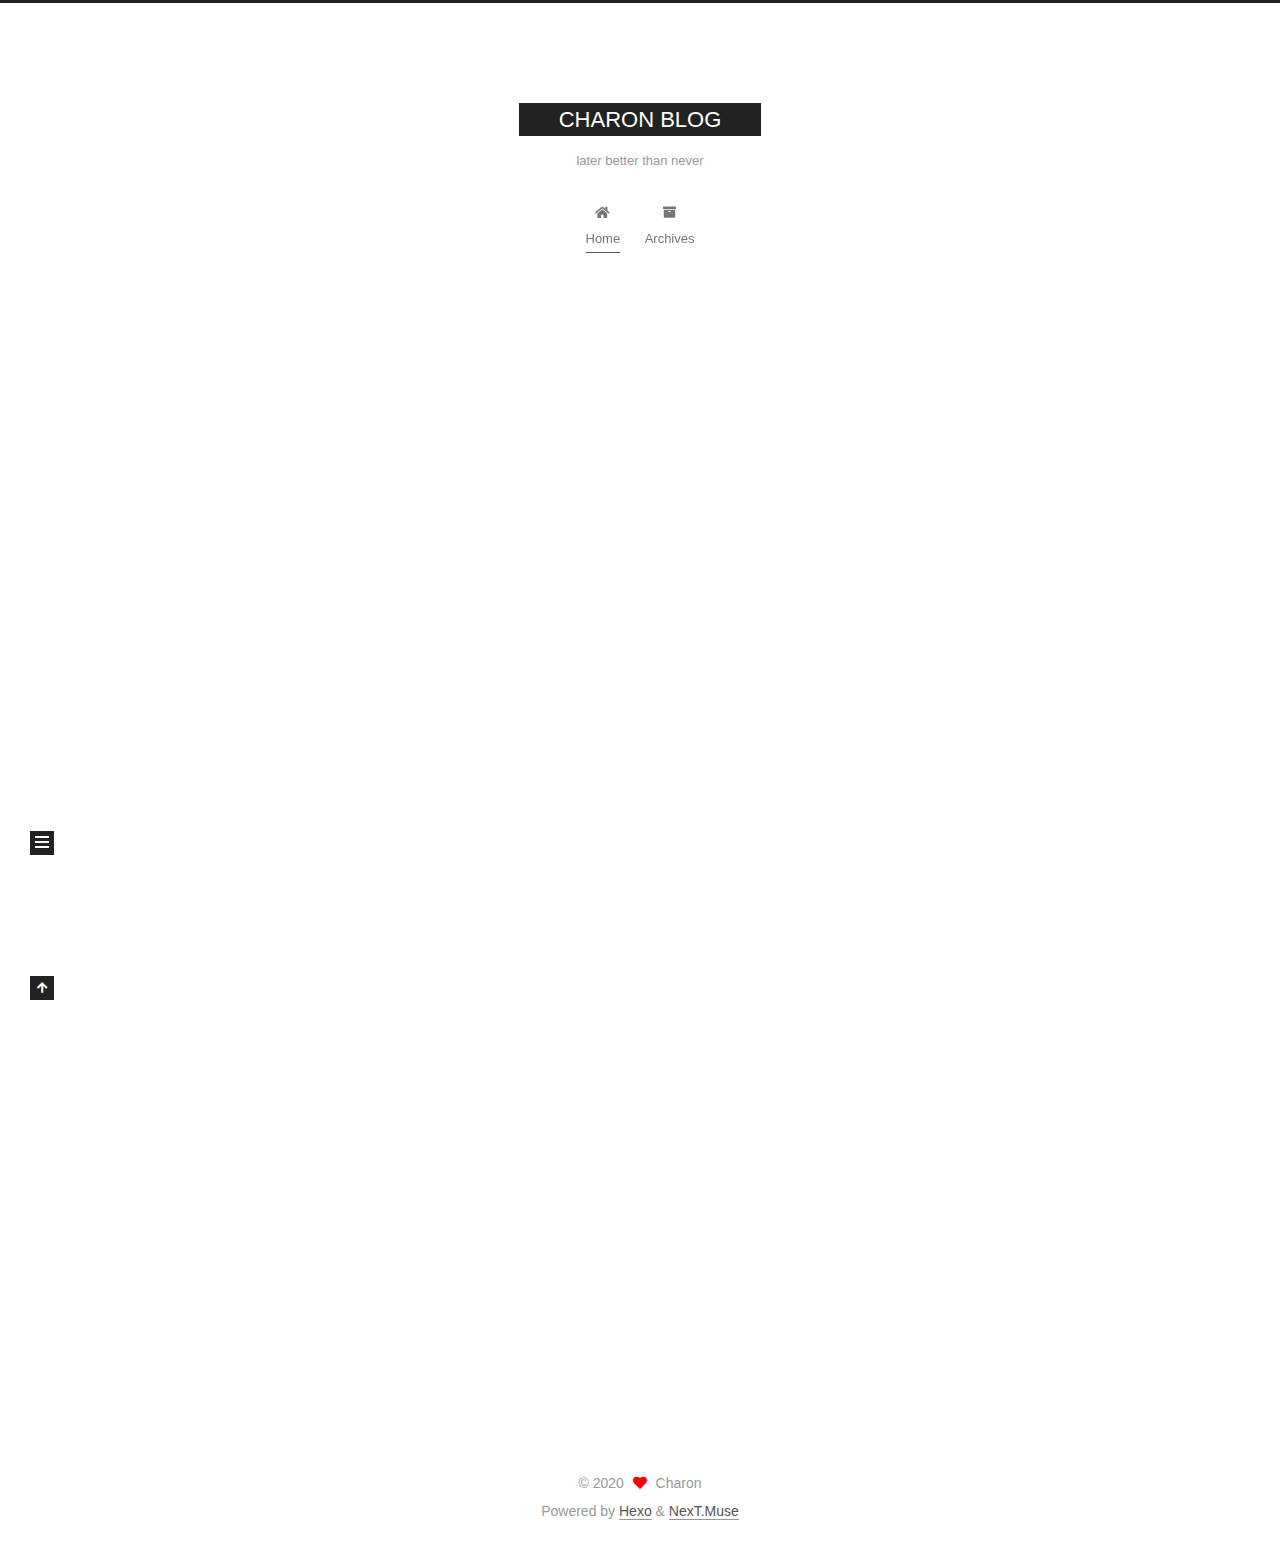
==== commit 4f23ffca: "Site updated: 2020-06-05 16:59:15" ====
--- a/index.html
+++ b/index.html
@@ -21,11 +21,11 @@
   </script>
 
   <meta property="og:type" content="website">
-<meta property="og:title" content="Hexo">
+<meta property="og:title" content="CHARON BLOG">
 <meta property="og:url" content="http://yoursite.com/index.html">
-<meta property="og:site_name" content="Hexo">
+<meta property="og:site_name" content="CHARON BLOG">
 <meta property="og:locale" content="en_US">
-<meta property="article:author" content="John Doe">
+<meta property="article:author" content="Charon">
 <meta name="twitter:card" content="summary">
 
 <link rel="canonical" href="http://yoursite.com/">
@@ -41,7 +41,7 @@
   };
 </script>
 
-  <title>Hexo</title>
+  <title>CHARON BLOG</title>
   
 
 
@@ -92,9 +92,10 @@
 
     <a href="/" class="brand" rel="start">
       <span class="logo-line-before"><i></i></span>
-      <h1 class="site-title">Hexo</h1>
+      <h1 class="site-title">CHARON BLOG</h1>
       <span class="logo-line-after"><i></i></span>
     </a>
+      <p class="site-subtitle" itemprop="description">later better than never</p>
   </div>
 
   <div class="site-nav-right">
@@ -149,12 +150,12 @@
 
     <span hidden itemprop="author" itemscope itemtype="http://schema.org/Person">
       <meta itemprop="image" content="/images/avatar.gif">
-      <meta itemprop="name" content="John Doe">
+      <meta itemprop="name" content="Charon">
       <meta itemprop="description" content="">
     </span>
 
     <span hidden itemprop="publisher" itemscope itemtype="http://schema.org/Organization">
-      <meta itemprop="name" content="Hexo">
+      <meta itemprop="name" content="CHARON BLOG">
     </span>
       <header class="post-header">
         <h2 class="post-title" itemprop="name headline">
@@ -269,7 +270,7 @@
 
       <div class="site-overview-wrap sidebar-panel">
         <div class="site-author motion-element" itemprop="author" itemscope itemtype="http://schema.org/Person">
-  <p class="site-author-name" itemprop="name">John Doe</p>
+  <p class="site-author-name" itemprop="name">Charon</p>
   <div class="site-description" itemprop="description"></div>
 </div>
 <div class="site-state-wrap motion-element">
@@ -309,7 +310,7 @@
   <span class="with-love">
     <i class="fa fa-heart"></i>
   </span>
-  <span class="author" itemprop="copyrightHolder">John Doe</span>
+  <span class="author" itemprop="copyrightHolder">Charon</span>
 </div>
   <div class="powered-by">Powered by <a href="https://hexo.io/" class="theme-link" rel="noopener" target="_blank">Hexo</a> & <a href="https://muse.theme-next.org/" class="theme-link" rel="noopener" target="_blank">NexT.Muse</a>
   </div>
--- a/css/main.css
+++ b/css/main.css
@@ -1168,7 +1168,7 @@
 }
 .links-of-author a::before,
 .links-of-author span.exturl::before {
-  background: #7d5e1c;
+  background: #3effd2;
   border-radius: 50%;
   content: ' ';
   display: inline-block;
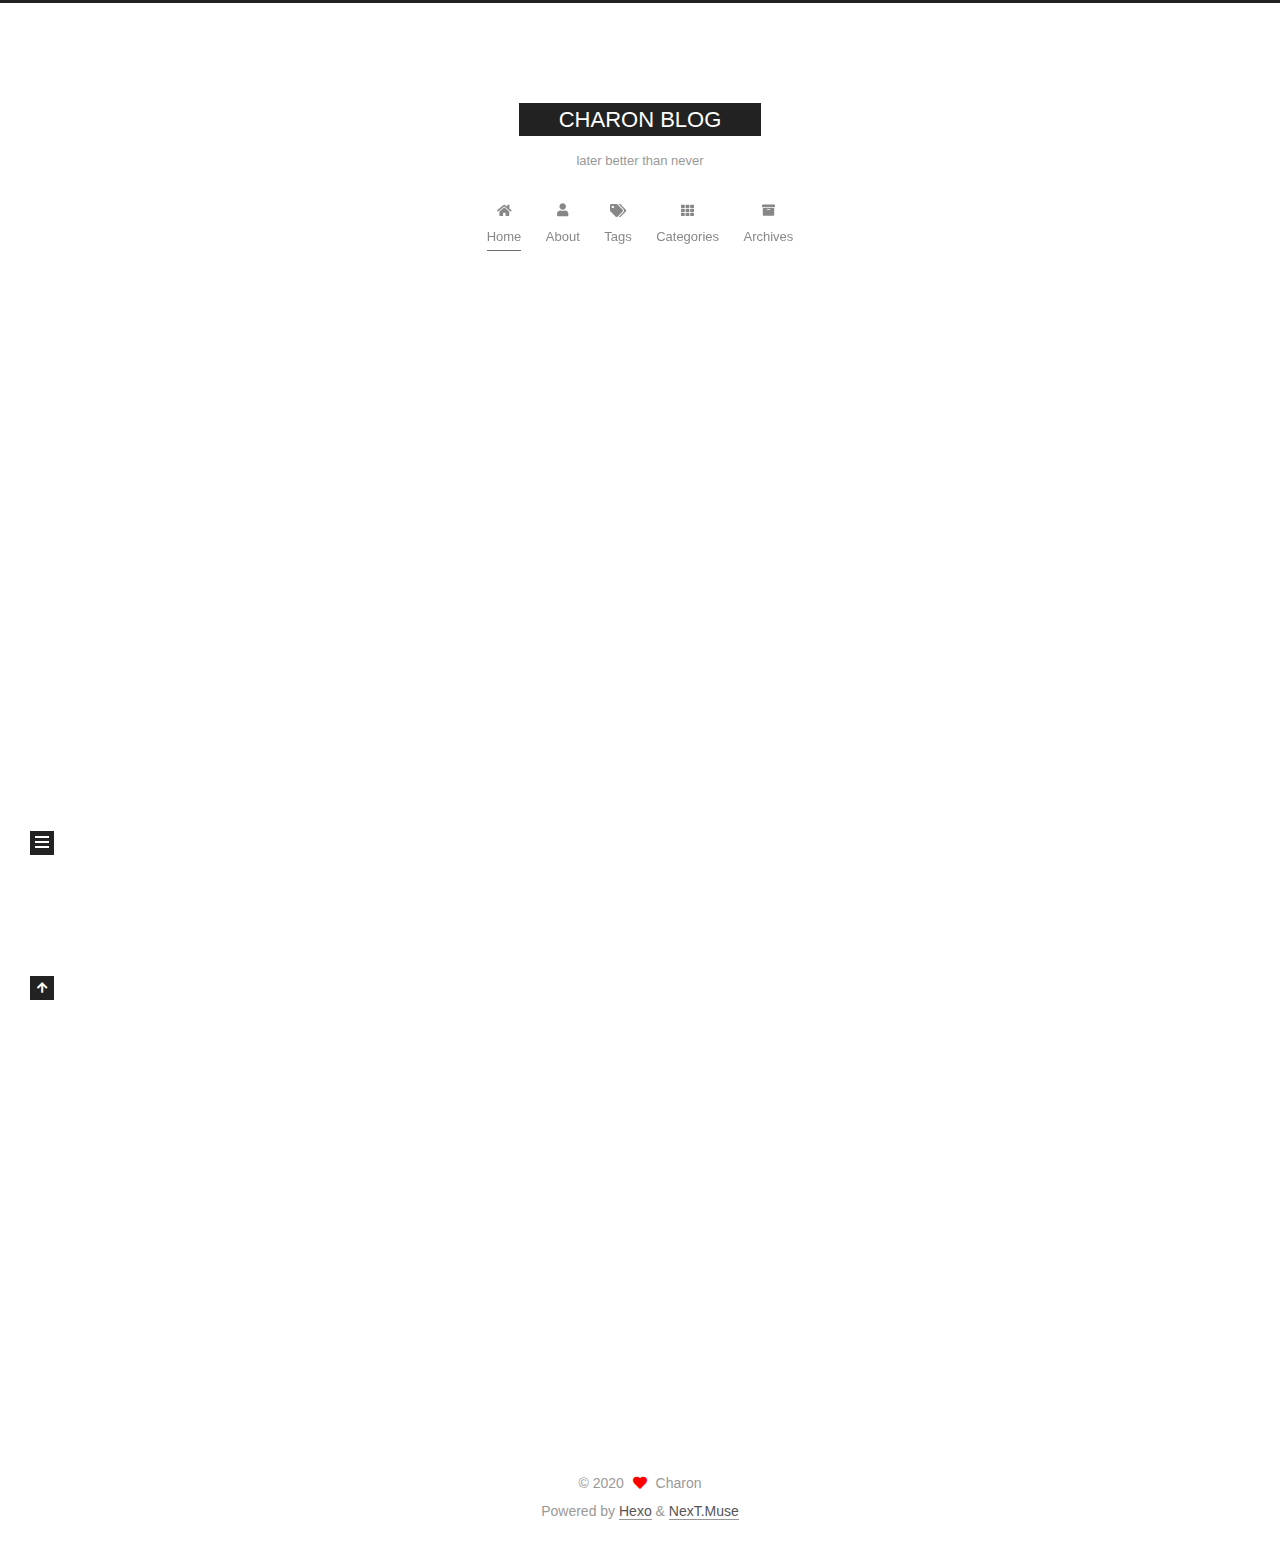
==== commit 43a78758: "Site updated: 2020-06-05 16:59:35" ====
--- a/index.html
+++ b/index.html
@@ -112,6 +112,21 @@
         <li class="menu-item menu-item-home">
 
     <a href="/" rel="section"><i class="fa fa-home fa-fw"></i>Home</a>
+
+  </li>
+        <li class="menu-item menu-item-about">
+
+    <a href="/about/" rel="section"><i class="fa fa-user fa-fw"></i>About</a>
+
+  </li>
+        <li class="menu-item menu-item-tags">
+
+    <a href="/tags/" rel="section"><i class="fa fa-tags fa-fw"></i>Tags</a>
+
+  </li>
+        <li class="menu-item menu-item-categories">
+
+    <a href="/categories/" rel="section"><i class="fa fa-th fa-fw"></i>Categories</a>
 
   </li>
         <li class="menu-item menu-item-archives">
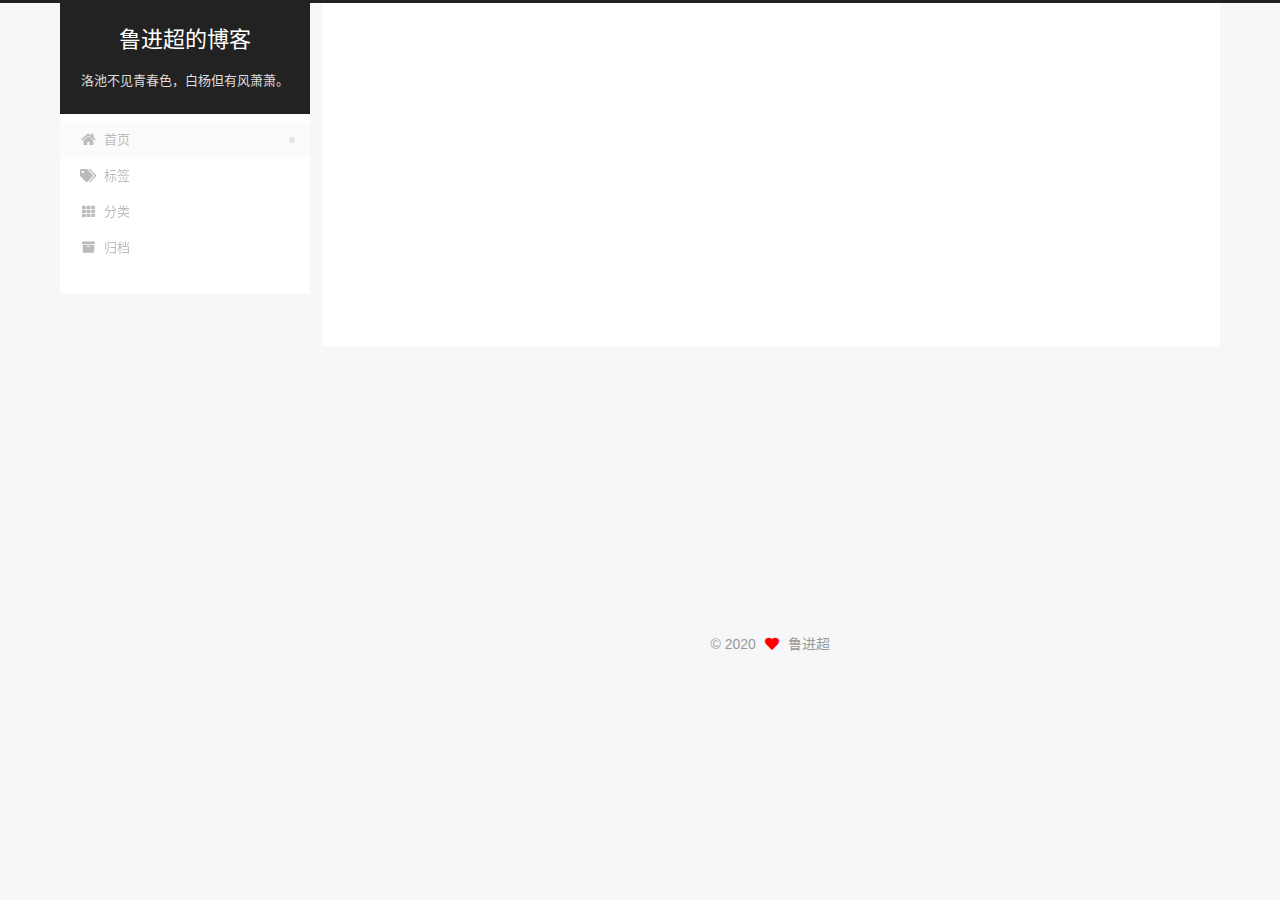
==== commit 453727a6: "Site updated: 2020-06-06 08:52:20" ====
--- a/index.html
+++ b/index.html
@@ -1,5 +1,5 @@
 <!DOCTYPE html>
-<html lang="en">
+<html lang="zh-CN">
 <head>
   <meta charset="UTF-8">
 <meta name="viewport" content="width=device-width, initial-scale=1, maximum-scale=2">
@@ -17,15 +17,15 @@
 
 <script id="hexo-configurations">
     var NexT = window.NexT || {};
-    var CONFIG = {"hostname":"yoursite.com","root":"/","scheme":"Muse","version":"7.8.0","exturl":false,"sidebar":{"position":"left","display":"post","padding":18,"offset":12,"onmobile":false},"copycode":{"enable":false,"show_result":false,"style":null},"back2top":{"enable":true,"sidebar":false,"scrollpercent":false},"bookmark":{"enable":false,"color":"#222","save":"auto"},"fancybox":false,"mediumzoom":false,"lazyload":false,"pangu":false,"comments":{"style":"tabs","active":null,"storage":true,"lazyload":false,"nav":null},"algolia":{"hits":{"per_page":10},"labels":{"input_placeholder":"Search for Posts","hits_empty":"We didn't find any results for the search: ${query}","hits_stats":"${hits} results found in ${time} ms"}},"localsearch":{"enable":false,"trigger":"auto","top_n_per_article":1,"unescape":false,"preload":false},"motion":{"enable":true,"async":false,"transition":{"post_block":"fadeIn","post_header":"slideDownIn","post_body":"slideDownIn","coll_header":"slideLeftIn","sidebar":"slideUpIn"}}};
+    var CONFIG = {"hostname":"yoursite.com","root":"/","scheme":"Pisces","version":"7.8.0","exturl":false,"sidebar":{"position":"left","display":"post","padding":18,"offset":12,"onmobile":false},"copycode":{"enable":false,"show_result":false,"style":null},"back2top":{"enable":true,"sidebar":false,"scrollpercent":false},"bookmark":{"enable":false,"color":"#222","save":"auto"},"fancybox":false,"mediumzoom":false,"lazyload":false,"pangu":false,"comments":{"style":"tabs","active":null,"storage":true,"lazyload":false,"nav":null},"algolia":{"hits":{"per_page":10},"labels":{"input_placeholder":"Search for Posts","hits_empty":"We didn't find any results for the search: ${query}","hits_stats":"${hits} results found in ${time} ms"}},"localsearch":{"enable":false,"trigger":"auto","top_n_per_article":1,"unescape":false,"preload":false},"motion":{"enable":true,"async":false,"transition":{"post_block":"fadeIn","post_header":"slideDownIn","post_body":"slideDownIn","coll_header":"slideLeftIn","sidebar":"slideUpIn"}}};
   </script>
 
   <meta property="og:type" content="website">
-<meta property="og:title" content="CHARON BLOG">
+<meta property="og:title" content="鲁进超的博客">
 <meta property="og:url" content="http://yoursite.com/index.html">
-<meta property="og:site_name" content="CHARON BLOG">
-<meta property="og:locale" content="en_US">
-<meta property="article:author" content="Charon">
+<meta property="og:site_name" content="鲁进超的博客">
+<meta property="og:locale" content="zh_CN">
+<meta property="article:author" content="鲁进超">
 <meta name="twitter:card" content="summary">
 
 <link rel="canonical" href="http://yoursite.com/">
@@ -37,11 +37,11 @@
     sidebar: "",
     isHome : true,
     isPost : false,
-    lang   : 'en'
+    lang   : 'zh-CN'
   };
 </script>
 
-  <title>CHARON BLOG</title>
+  <title>鲁进超的博客</title>
   
 
 
@@ -81,7 +81,7 @@
     <header class="header" itemscope itemtype="http://schema.org/WPHeader">
       <div class="header-inner"><div class="site-brand-container">
   <div class="site-nav-toggle">
-    <div class="toggle" aria-label="Toggle navigation bar">
+    <div class="toggle" aria-label="切换导航栏">
       <span class="toggle-line toggle-line-first"></span>
       <span class="toggle-line toggle-line-middle"></span>
       <span class="toggle-line toggle-line-last"></span>
@@ -92,10 +92,10 @@
 
     <a href="/" class="brand" rel="start">
       <span class="logo-line-before"><i></i></span>
-      <h1 class="site-title">CHARON BLOG</h1>
+      <h1 class="site-title">鲁进超的博客</h1>
       <span class="logo-line-after"><i></i></span>
     </a>
-      <p class="site-subtitle" itemprop="description">later better than never</p>
+      <p class="site-subtitle" itemprop="description">洛池不见青春色，白杨但有风萧萧。</p>
   </div>
 
   <div class="site-nav-right">
@@ -111,27 +111,22 @@
   <ul id="menu" class="main-menu menu">
         <li class="menu-item menu-item-home">
 
-    <a href="/" rel="section"><i class="fa fa-home fa-fw"></i>Home</a>
-
-  </li>
-        <li class="menu-item menu-item-about">
-
-    <a href="/about/" rel="section"><i class="fa fa-user fa-fw"></i>About</a>
+    <a href="/" rel="section"><i class="fa fa-home fa-fw"></i>首页</a>
 
   </li>
         <li class="menu-item menu-item-tags">
 
-    <a href="/tags/" rel="section"><i class="fa fa-tags fa-fw"></i>Tags</a>
+    <a href="/tags/" rel="section"><i class="fa fa-tags fa-fw"></i>标签</a>
 
   </li>
         <li class="menu-item menu-item-categories">
 
-    <a href="/categories/" rel="section"><i class="fa fa-th fa-fw"></i>Categories</a>
+    <a href="/categories/" rel="section"><i class="fa fa-th fa-fw"></i>分类</a>
 
   </li>
         <li class="menu-item menu-item-archives">
 
-    <a href="/archives/" rel="section"><i class="fa fa-archive fa-fw"></i>Archives</a>
+    <a href="/archives/" rel="section"><i class="fa fa-archive fa-fw"></i>归档</a>
 
   </li>
   </ul>
@@ -160,17 +155,17 @@
       
   
   
-  <article itemscope itemtype="http://schema.org/Article" class="post-block" lang="en">
+  <article itemscope itemtype="http://schema.org/Article" class="post-block" lang="zh-CN">
     <link itemprop="mainEntityOfPage" href="http://yoursite.com/2020/06/05/hello-world/">
 
     <span hidden itemprop="author" itemscope itemtype="http://schema.org/Person">
-      <meta itemprop="image" content="/images/avatar.gif">
-      <meta itemprop="name" content="Charon">
+      <meta itemprop="image" content="/images/avatar.jpeg">
+      <meta itemprop="name" content="鲁进超">
       <meta itemprop="description" content="">
     </span>
 
     <span hidden itemprop="publisher" itemscope itemtype="http://schema.org/Organization">
-      <meta itemprop="name" content="CHARON BLOG">
+      <meta itemprop="name" content="鲁进超的博客">
     </span>
       <header class="post-header">
         <h2 class="post-title" itemprop="name headline">
@@ -183,9 +178,9 @@
               <span class="post-meta-item-icon">
                 <i class="far fa-calendar"></i>
               </span>
-              <span class="post-meta-item-text">Posted on</span>
-
-              <time title="Created: 2020-06-05 15:45:28" itemprop="dateCreated datePublished" datetime="2020-06-05T15:45:28+08:00">2020-06-05</time>
+              <span class="post-meta-item-text">发表于</span>
+
+              <time title="创建时间：2020-06-05 17:18:28" itemprop="dateCreated datePublished" datetime="2020-06-05T17:18:28+08:00">2020-06-05</time>
             </span>
 
           
@@ -200,18 +195,6 @@
 
       
           <p>Welcome to <a href="https://hexo.io/" target="_blank" rel="noopener">Hexo</a>! This is your very first post. Check <a href="https://hexo.io/docs/" target="_blank" rel="noopener">documentation</a> for more info. If you get any problems when using Hexo, you can find the answer in <a href="https://hexo.io/docs/troubleshooting.html" target="_blank" rel="noopener">troubleshooting</a> or you can ask me on <a href="https://github.com/hexojs/hexo/issues" target="_blank" rel="noopener">GitHub</a>.</p>
-<h2 id="Quick-Start"><a href="#Quick-Start" class="headerlink" title="Quick Start"></a>Quick Start</h2><h3 id="Create-a-new-post"><a href="#Create-a-new-post" class="headerlink" title="Create a new post"></a>Create a new post</h3><figure class="highlight bash"><table><tr><td class="gutter"><pre><span class="line">1</span><br></pre></td><td class="code"><pre><span class="line">$ hexo new <span class="string">"My New Post"</span></span><br></pre></td></tr></table></figure>
-
-<p>More info: <a href="https://hexo.io/docs/writing.html" target="_blank" rel="noopener">Writing</a></p>
-<h3 id="Run-server"><a href="#Run-server" class="headerlink" title="Run server"></a>Run server</h3><figure class="highlight bash"><table><tr><td class="gutter"><pre><span class="line">1</span><br></pre></td><td class="code"><pre><span class="line">$ hexo server</span><br></pre></td></tr></table></figure>
-
-<p>More info: <a href="https://hexo.io/docs/server.html" target="_blank" rel="noopener">Server</a></p>
-<h3 id="Generate-static-files"><a href="#Generate-static-files" class="headerlink" title="Generate static files"></a>Generate static files</h3><figure class="highlight bash"><table><tr><td class="gutter"><pre><span class="line">1</span><br></pre></td><td class="code"><pre><span class="line">$ hexo generate</span><br></pre></td></tr></table></figure>
-
-<p>More info: <a href="https://hexo.io/docs/generating.html" target="_blank" rel="noopener">Generating</a></p>
-<h3 id="Deploy-to-remote-sites"><a href="#Deploy-to-remote-sites" class="headerlink" title="Deploy to remote sites"></a>Deploy to remote sites</h3><figure class="highlight bash"><table><tr><td class="gutter"><pre><span class="line">1</span><br></pre></td><td class="code"><pre><span class="line">$ hexo deploy</span><br></pre></td></tr></table></figure>
-
-<p>More info: <a href="https://hexo.io/docs/one-command-deployment.html" target="_blank" rel="noopener">Deployment</a></p>
 
       
     </div>
@@ -271,10 +254,10 @@
 
       <ul class="sidebar-nav motion-element">
         <li class="sidebar-nav-toc">
-          Table of Contents
+          文章目录
         </li>
         <li class="sidebar-nav-overview">
-          Overview
+          站点概览
         </li>
       </ul>
 
@@ -285,7 +268,9 @@
 
       <div class="site-overview-wrap sidebar-panel">
         <div class="site-author motion-element" itemprop="author" itemscope itemtype="http://schema.org/Person">
-  <p class="site-author-name" itemprop="name">Charon</p>
+    <img class="site-author-image" itemprop="image" alt="鲁进超"
+      src="/images/avatar.jpeg">
+  <p class="site-author-name" itemprop="name">鲁进超</p>
   <div class="site-description" itemprop="description"></div>
 </div>
 <div class="site-state-wrap motion-element">
@@ -294,11 +279,16 @@
           <a href="/archives/">
         
           <span class="site-state-item-count">1</span>
-          <span class="site-state-item-name">posts</span>
+          <span class="site-state-item-name">日志</span>
         </a>
       </div>
   </nav>
 </div>
+  <div class="links-of-author motion-element">
+      <span class="links-of-author-item">
+        <a href="https://github.com/lujinchao" title="GitHub → https:&#x2F;&#x2F;github.com&#x2F;lujinchao" rel="noopener" target="_blank"><i class="fab fa-github fa-fw"></i>GitHub</a>
+      </span>
+  </div>
 
 
 
@@ -325,10 +315,8 @@
   <span class="with-love">
     <i class="fa fa-heart"></i>
   </span>
-  <span class="author" itemprop="copyrightHolder">Charon</span>
-</div>
-  <div class="powered-by">Powered by <a href="https://hexo.io/" class="theme-link" rel="noopener" target="_blank">Hexo</a> & <a href="https://muse.theme-next.org/" class="theme-link" rel="noopener" target="_blank">NexT.Muse</a>
-  </div>
+  <span class="author" itemprop="copyrightHolder">鲁进超</span>
+</div>
 
         
 
@@ -353,7 +341,7 @@
 <script src="/js/motion.js"></script>
 
 
-<script src="/js/schemes/muse.js"></script>
+<script src="/js/schemes/pisces.js"></script>
 
 
 <script src="/js/next-boot.js"></script>
--- a/css/main.css
+++ b/css/main.css
@@ -1,5 +1,5 @@
 :root {
-  --body-bg-color: #fff;
+  --body-bg-color: #f5f7f9;
   --content-bg-color: #fff;
   --card-bg-color: #f5f5f5;
   --text-color: #555;
@@ -11,11 +11,11 @@
   --table-row-odd-bg-color: #f9f9f9;
   --table-row-hover-bg-color: #f5f5f5;
   --menu-item-bg-color: #f5f5f5;
-  --btn-default-bg: #222;
-  --btn-default-color: #fff;
-  --btn-default-border-color: #222;
-  --btn-default-hover-bg: #fff;
-  --btn-default-hover-color: #222;
+  --btn-default-bg: #fff;
+  --btn-default-color: #555;
+  --btn-default-border-color: #555;
+  --btn-default-hover-bg: #222;
+  --btn-default-hover-color: #fff;
   --btn-default-hover-border-color: #222;
 }
 html {
@@ -314,7 +314,7 @@
 .btn {
   background: var(--btn-default-bg);
   border: 2px solid var(--btn-default-border-color);
-  border-radius: 0;
+  border-radius: 2px;
   color: var(--btn-default-color);
   display: inline-block;
   font-size: 0.875em;
@@ -921,16 +921,16 @@
 }
 .main-inner {
   margin: 0 auto;
-  width: 700px;
+  width: calc(100% - 20px);
 }
 @media (min-width: 1200px) {
   .main-inner {
-    width: 800px;
+    width: 1160px;
   }
 }
 @media (min-width: 1600px) {
   .main-inner {
-    width: 900px;
+    width: 73%;
   }
 }
 @media (max-width: 767px) {
@@ -943,16 +943,16 @@
 }
 .header-inner {
   margin: 0 auto;
-  width: 700px;
+  width: calc(100% - 20px);
 }
 @media (min-width: 1200px) {
   .header-inner {
-    width: 800px;
+    width: 1160px;
   }
 }
 @media (min-width: 1600px) {
   .header-inner {
-    width: 900px;
+    width: 73%;
   }
 }
 .site-brand-container {
@@ -991,7 +991,7 @@
   margin: 0;
 }
 .site-subtitle {
-  color: #999;
+  color: #ddd;
   font-size: 0.8125em;
   margin: 10px 0;
 }
@@ -1136,22 +1136,28 @@
   display: inline-block;
 }
 .site-author-image {
-  border: 2px solid #333;
+  border: 1px solid #eee;
   display: block;
   margin: 0 auto;
-  max-width: 96px;
+  max-width: 120px;
   padding: 2px;
 }
+.site-author-image {
+  transition: transform 1s ease-out;
+}
+.site-author-image:hover {
+  transform: rotateZ(360deg);
+}
 .site-author-name {
-  color: #f5f5f5;
-  font-weight: normal;
-  margin: 5px 0 0;
+  color: var(--text-color);
+  font-weight: 600;
+  margin: 0;
   text-align: center;
 }
 .site-description {
   color: #999;
-  font-size: 1em;
-  margin-top: 5px;
+  font-size: 0.8125em;
+  margin-top: 0;
   text-align: center;
 }
 .links-of-author {
@@ -1168,7 +1174,7 @@
 }
 .links-of-author a::before,
 .links-of-author span.exturl::before {
-  background: #3effd2;
+  background: #ffff86;
   border-radius: 50%;
   content: ' ';
   display: inline-block;
@@ -1246,7 +1252,7 @@
 }
 .sidebar-nav li {
   border-bottom: 1px solid transparent;
-  color: #666;
+  color: var(--text-color);
   cursor: pointer;
   display: inline-block;
   font-size: 0.875em;
@@ -1255,14 +1261,14 @@
   margin-left: 10px;
 }
 .sidebar-nav li:hover {
-  color: #f5f5f5;
+  color: #fc6423;
 }
 .sidebar-nav .sidebar-nav-active {
-  border-bottom-color: #87daff;
-  color: #87daff;
+  border-bottom-color: #fc6423;
+  color: #fc6423;
 }
 .sidebar-nav .sidebar-nav-active:hover {
-  color: #87daff;
+  color: #fc6423;
 }
 .sidebar-panel {
   display: none;
@@ -1291,7 +1297,7 @@
   }
 }
 .sidebar-toggle:hover .toggle-line {
-  background: #87daff;
+  background: #fc6423;
 }
 .post-toc {
   font-size: 0.875em;
@@ -1330,14 +1336,14 @@
   display: block;
 }
 .post-toc .nav .active > a {
-  border-bottom-color: #87daff;
-  color: #87daff;
+  border-bottom-color: #fc6423;
+  color: #fc6423;
 }
 .post-toc .nav .active-current > a {
-  color: #87daff;
+  color: #fc6423;
 }
 .post-toc .nav .active-current > a:hover {
-  color: #87daff;
+  color: #fc6423;
 }
 .site-state {
   display: flex;
@@ -1352,20 +1358,20 @@
   padding: 0 15px;
 }
 .site-state-item:not(:first-child) {
-  border-left: 1px solid #333;
+  border-left: 1px solid #eee;
 }
 .site-state-item a {
   border-bottom: none;
 }
 .site-state-item-count {
   display: block;
-  font-size: 1.25em;
+  font-size: 1em;
   font-weight: 600;
   text-align: center;
 }
 .site-state-item-name {
-  color: inherit;
-  font-size: 0.875em;
+  color: #999;
+  font-size: 0.8125em;
 }
 .footer {
   color: #999;
@@ -1382,16 +1388,16 @@
   box-sizing: border-box;
   margin: 0 auto;
   text-align: center;
-  width: 700px;
+  width: calc(100% - 20px);
 }
 @media (min-width: 1200px) {
   .footer-inner {
-    width: 800px;
+    width: 1160px;
   }
 }
 @media (min-width: 1600px) {
   .footer-inner {
-    width: 900px;
+    width: 73%;
   }
 }
 .languages {
@@ -1489,7 +1495,7 @@
   color: #fff;
   cursor: pointer;
   left: 30px;
-  opacity: 1;
+  opacity: 0.6;
   padding: 0 6px;
   position: fixed;
   transition-property: bottom;
@@ -1500,10 +1506,10 @@
   display: none;
 }
 .back-to-top:hover {
-  color: #87daff;
+  color: #fc6423;
 }
 .back-to-top.back-to-top-on {
-  bottom: 19px;
+  bottom: 30px;
 }
 @media (max-width: 991px) {
   .back-to-top {
@@ -2141,151 +2147,301 @@
 .tag-cloud a:hover {
   color: var(--link-hover-color) !important;
 }
-@media (max-width: 767px) {
-  .header-inner,
-  .main-inner,
+.header {
+  margin: 0 auto;
+  position: relative;
+  width: calc(100% - 20px);
+}
+@media (min-width: 1200px) {
+  .header {
+    width: 1160px;
+  }
+}
+@media (min-width: 1600px) {
+  .header {
+    width: 73%;
+  }
+}
+@media (max-width: 991px) {
+  .header {
+    width: auto;
+  }
+}
+.header-inner {
+  background: var(--content-bg-color);
+  border-radius: initial;
+  box-shadow: initial;
+  overflow: hidden;
+  padding: 0;
+  position: absolute;
+  top: 0;
+  width: 250px;
+}
+@media (min-width: 1200px) {
+  .header-inner {
+    width: 250px;
+  }
+}
+@media (max-width: 991px) {
+  .header-inner {
+    border-radius: initial;
+    position: relative;
+    width: auto;
+  }
+}
+.main-inner {
+  align-items: flex-start;
+  display: flex;
+  justify-content: space-between;
+  flex-direction: row-reverse;
+}
+@media (max-width: 991px) {
+  .main-inner {
+    width: auto;
+  }
+}
+.content-wrap {
+  background: var(--content-bg-color);
+  border-radius: initial;
+  box-shadow: initial;
+  box-sizing: border-box;
+  padding: 40px;
+  width: calc(100% - 262px);
+}
+@media (max-width: 991px) {
+  .content-wrap {
+    border-radius: initial;
+    padding: 20px;
+    width: 100%;
+  }
+}
+.footer-inner {
+  padding-left: 260px;
+}
+.back-to-top {
+  left: auto;
+  right: 30px;
+}
+@media (max-width: 991px) {
+  .back-to-top {
+    right: 20px;
+  }
+}
+@media (max-width: 991px) {
   .footer-inner {
+    padding-left: 0;
+    padding-right: 0;
     width: auto;
   }
 }
-.header-inner {
-  padding-top: 100px;
-}
-@media (max-width: 767px) {
-  .header-inner {
-    padding-top: 50px;
-  }
-}
-.main-inner {
-  padding-bottom: 60px;
-}
-.content {
-  padding-top: 70px;
-}
-@media (max-width: 767px) {
-  .content {
-    padding-top: 35px;
-  }
-}
-embed {
+.site-brand-container {
+  background: #222;
+}
+@media (max-width: 991px) {
+  .site-brand-container {
+    box-shadow: 0 0 16px rgba(0,0,0,0.5);
+  }
+}
+.site-meta {
+  padding: 20px 0;
+}
+.brand {
+  padding: 0;
+}
+.site-subtitle {
+  margin: 10px 10px 0;
+}
+.custom-logo-image {
+  margin-top: 20px;
+}
+@media (max-width: 991px) {
+  .custom-logo-image {
+    display: none;
+  }
+}
+@media (min-width: 768px) and (max-width: 991px) {
+  .site-nav-toggle,
+  .site-nav-right {
+    display: flex;
+    flex-direction: column;
+    justify-content: center;
+  }
+}
+.site-nav-toggle .toggle,
+.site-nav-right .toggle {
+  color: #fff;
+}
+.site-nav-toggle .toggle .toggle-line,
+.site-nav-right .toggle .toggle-line {
+  background: #fff;
+}
+@media (min-width: 768px) and (max-width: 991px) {
+  .site-nav {
+    display: none;
+  }
+}
+.menu .menu-item {
   display: block;
-  margin: 0 auto 25px auto;
-}
-.custom-logo .site-meta-headline {
-  text-align: center;
-}
-.custom-logo .site-title {
-  color: #222;
-  margin: 10px auto 0;
-}
-.custom-logo .site-title a {
-  border: 0;
-}
-.custom-logo-image {
-  background: #fff;
-  margin: 0 auto;
-  max-width: 150px;
-  padding: 5px;
-}
-.brand {
-  background: var(--btn-default-bg);
-}
-@media (max-width: 767px) {
-  .site-nav {
-    border-bottom: 1px solid #ddd;
-    border-top: 1px solid #ddd;
-    left: 0;
-    margin: 0;
-    padding: 0;
-    width: 100%;
-  }
-}
-@media (max-width: 767px) {
-  .menu {
-    text-align: left;
-  }
-}
-.menu-item-active a,
-.menu .menu-item a:hover,
-.menu .menu-item span.exturl:hover {
-  background: transparent;
-  border-bottom: 1px solid var(--link-hover-color) !important;
-}
-@media (max-width: 767px) {
-  .menu-item-active a,
-  .menu .menu-item a:hover,
-  .menu .menu-item span.exturl:hover {
-    border-bottom: 1px dotted #ddd !important;
-  }
-}
-@media (max-width: 767px) {
-  .menu .menu-item {
-    margin: 0 10px;
-  }
+  margin: 0;
 }
 .menu .menu-item a,
 .menu .menu-item span.exturl {
-  border-bottom: 1px solid transparent;
-}
-@media (max-width: 767px) {
-  .menu .menu-item a,
-  .menu .menu-item span.exturl {
-    padding: 5px 10px;
-  }
-}
-@media (min-width: 768px) {
-  .menu .menu-item .fa,
-  .menu .menu-item .fab,
-  .menu .menu-item .far,
-  .menu .menu-item .fas {
-    display: block;
-    line-height: 2;
-    margin-right: 0;
-    width: 100%;
+  padding: 5px 20px;
+  position: relative;
+  text-align: left;
+  transition-property: background-color;
+}
+@media (max-width: 991px) {
+  .menu .menu-item.menu-item-search {
+    display: none;
   }
 }
 .menu .menu-item .badge {
-  background: #eee;
-  padding: 1px 4px;
+  background: #ccc;
+  border-radius: 10px;
+  color: #fff;
+  float: right;
+  padding: 2px 5px;
+  text-shadow: 1px 1px 0 rgba(0,0,0,0.1);
+  vertical-align: middle;
+}
+.main-menu .menu-item-active a::after {
+  background: #bbb;
+  border-radius: 50%;
+  content: ' ';
+  height: 6px;
+  margin-top: -3px;
+  position: absolute;
+  right: 15px;
+  top: 50%;
+  width: 6px;
 }
 .sub-menu {
-  margin: 10px 0;
+  background: var(--content-bg-color);
+  border-bottom: 1px solid #ddd;
+  margin: 0;
+  padding: 6px 0;
 }
 .sub-menu .menu-item {
   display: inline-block;
 }
+.sub-menu .menu-item a,
+.sub-menu .menu-item span.exturl {
+  background: transparent;
+  margin: 5px 10px;
+  padding: initial;
+}
+.sub-menu .menu-item a:hover,
+.sub-menu .menu-item span.exturl:hover {
+  background: transparent;
+  color: #fc6423;
+}
+.sub-menu .menu-item-active a {
+  border-bottom-color: #fc6423;
+  color: #fc6423;
+}
+.sub-menu .menu-item-active a:hover {
+  border-bottom-color: #fc6423;
+}
 .sidebar {
-  left: -320px;
-}
-.sidebar.sidebar-active {
-  left: 0;
-}
-.sidebar {
-  width: 320px;
-  z-index: 1200;
-  transition-delay: 0s;
-  transition-duration: 0.2s;
-  transition-timing-function: ease-out;
-}
-.sidebar a,
-.sidebar span.exturl {
-  border-bottom-color: #555;
-  color: #999;
-}
-.sidebar a:hover,
-.sidebar span.exturl:hover {
-  border-bottom-color: #eee;
-  color: #eee;
-}
-.links-of-blogroll-item {
-  padding: 2px 10px;
-}
-.links-of-blogroll-item a,
-.links-of-blogroll-item span.exturl {
+  background: var(--body-bg-color);
+  box-shadow: none;
+  margin-top: 100%;
+  position: static;
+  width: 250px;
+}
+@media (max-width: 991px) {
+  .sidebar {
+    display: none;
+  }
+}
+.sidebar-toggle {
+  display: none;
+}
+.sidebar-inner {
+  background: var(--content-bg-color);
+  border-radius: initial;
+  box-shadow: initial;
+  box-sizing: border-box;
+  color: var(--text-color);
+  width: 250px;
+  opacity: 0;
+}
+.sidebar-inner.affix {
+  position: fixed;
+  top: 12px;
+}
+.sidebar-inner.affix-bottom {
+  position: absolute;
+}
+.site-state-item {
+  padding: 0 10px;
+}
+.sidebar-button {
+  border-bottom: 1px dotted #ccc;
+  border-top: 1px dotted #ccc;
+  margin-top: 10px;
+  text-align: center;
+}
+.sidebar-button a {
+  border: 0;
+  color: #fc6423;
+  display: block;
+}
+.sidebar-button a:hover {
+  background: none;
+  border: 0;
+  color: #e34603;
+}
+.sidebar-button a:hover .fa,
+.sidebar-button a:hover .fab,
+.sidebar-button a:hover .far,
+.sidebar-button a:hover .fas {
+  color: #e34603;
+}
+.links-of-author {
+  display: flex;
+  flex-wrap: wrap;
+  margin-top: 10px;
+  justify-content: center;
+}
+.links-of-author-item {
+  margin: 5px 0 0;
+  width: 50%;
+}
+.links-of-author-item a,
+.links-of-author-item span.exturl {
   box-sizing: border-box;
   display: inline-block;
-  max-width: 280px;
+  margin-bottom: 0;
+  margin-right: 0;
+  max-width: 216px;
   overflow: hidden;
+  padding: 0 5px;
   text-overflow: ellipsis;
   white-space: nowrap;
 }
+.links-of-author-item a,
+.links-of-author-item span.exturl {
+  border-bottom: none;
+  display: block;
+  text-decoration: none;
+}
+.links-of-author-item a::before,
+.links-of-author-item span.exturl::before {
+  display: none;
+}
+.links-of-author-item a:hover,
+.links-of-author-item span.exturl:hover {
+  background: var(--body-bg-color);
+  border-radius: 4px;
+}
+.links-of-author-item .fa,
+.links-of-author-item .fab,
+.links-of-author-item .far,
+.links-of-author-item .fas {
+  margin-right: 2px;
+}
+.links-of-blogroll-item {
+  padding: 0;
+}
